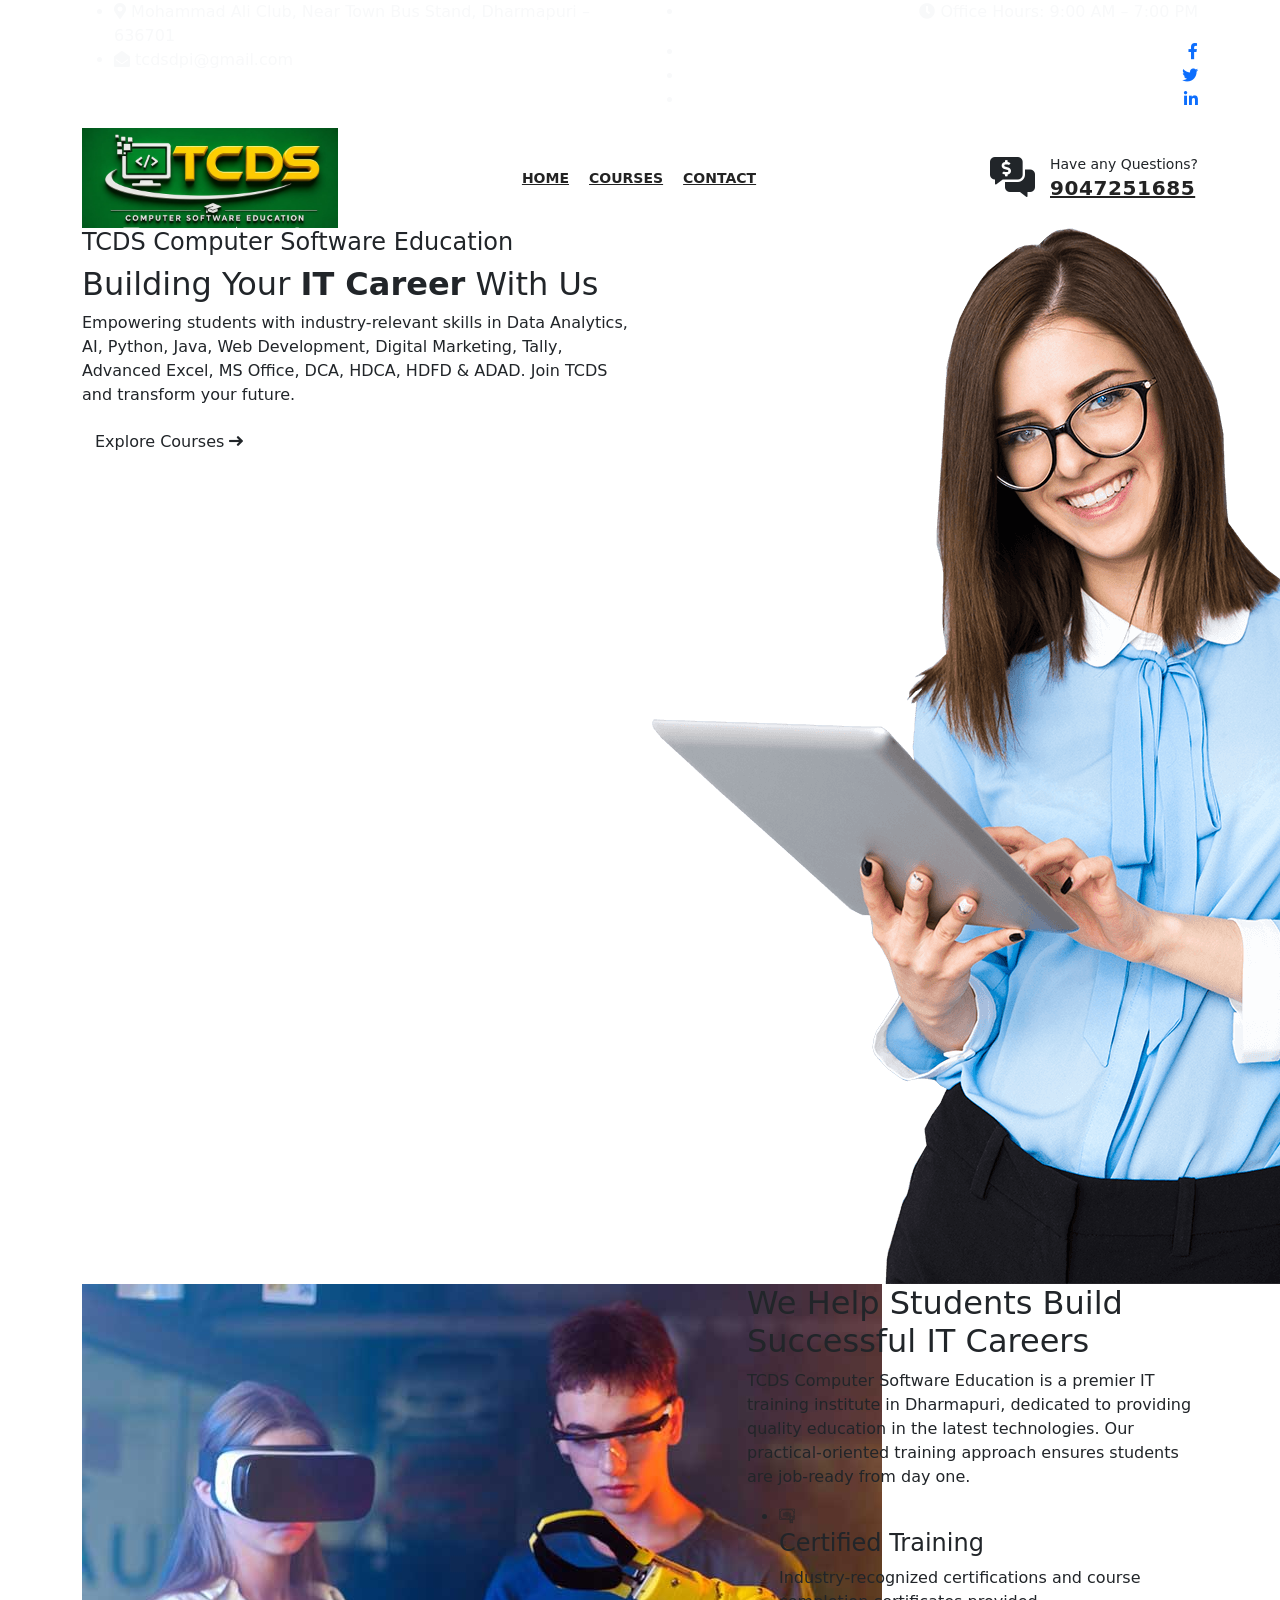
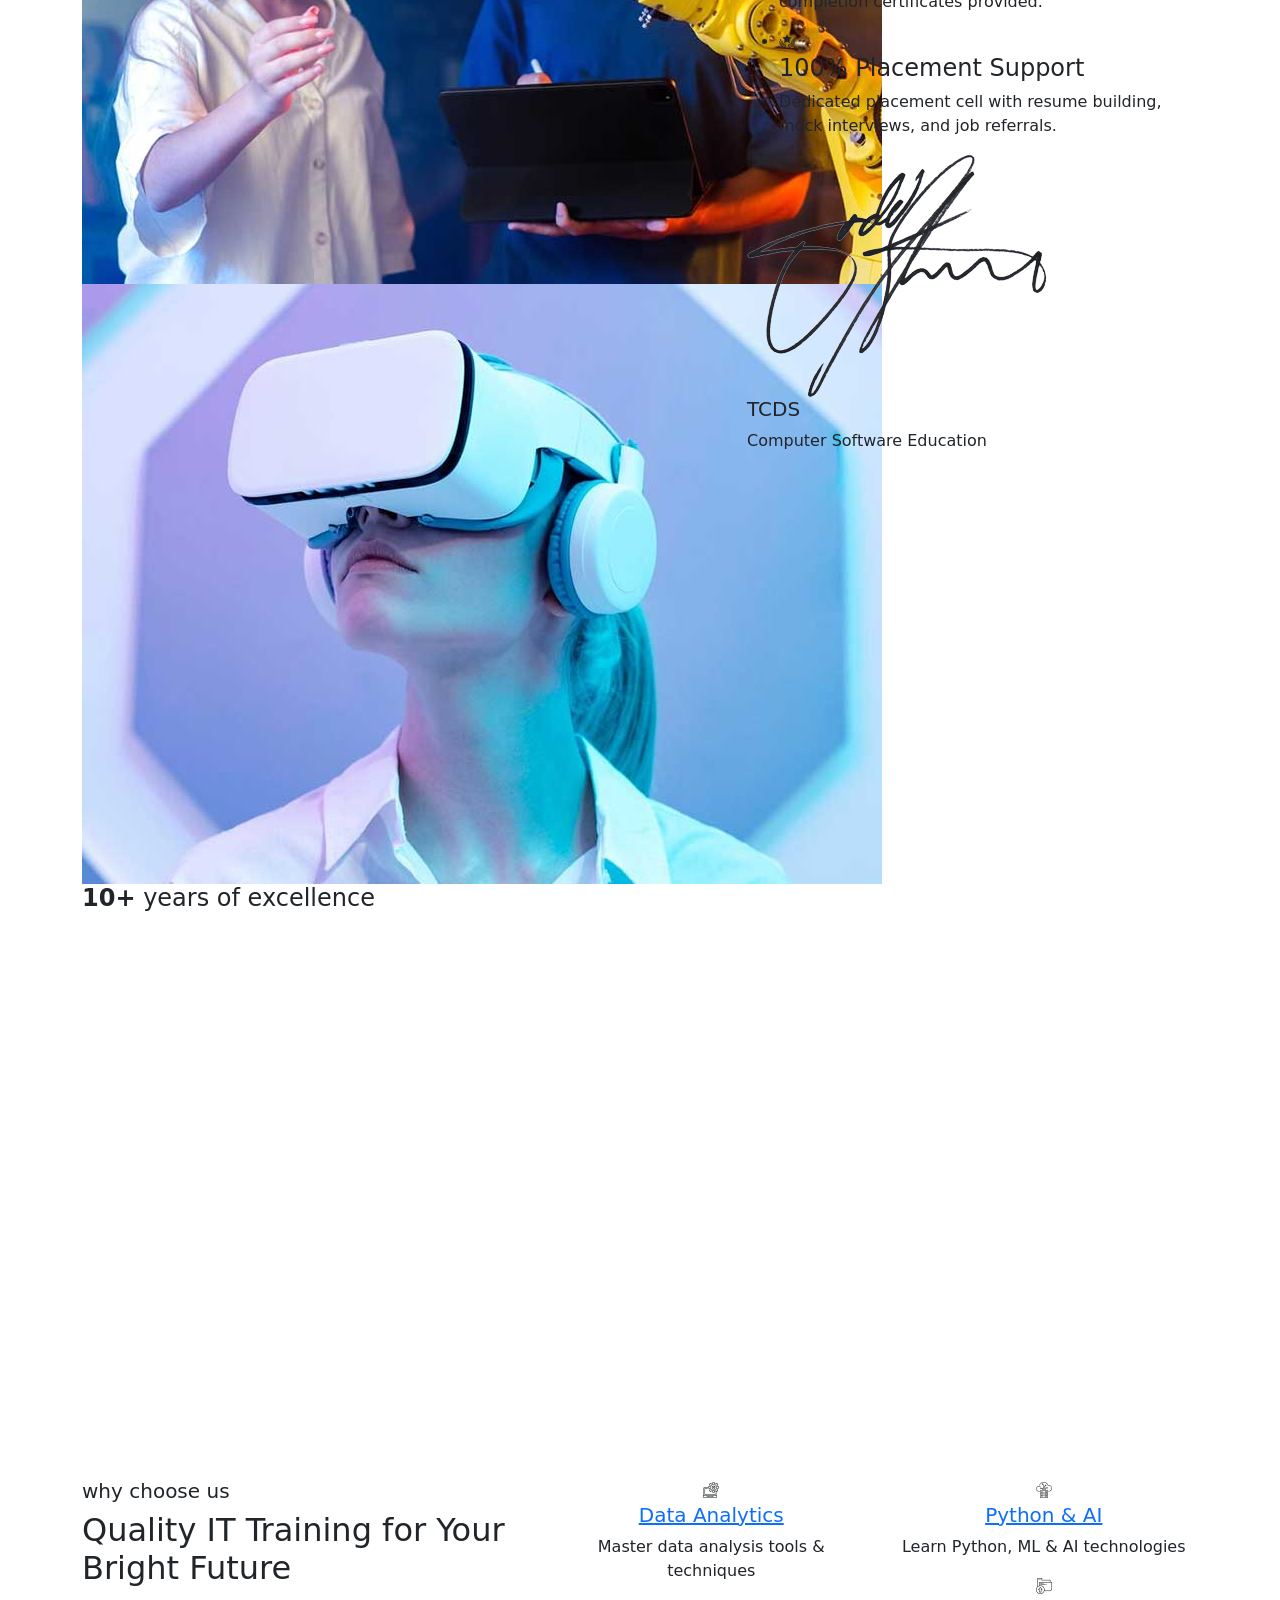
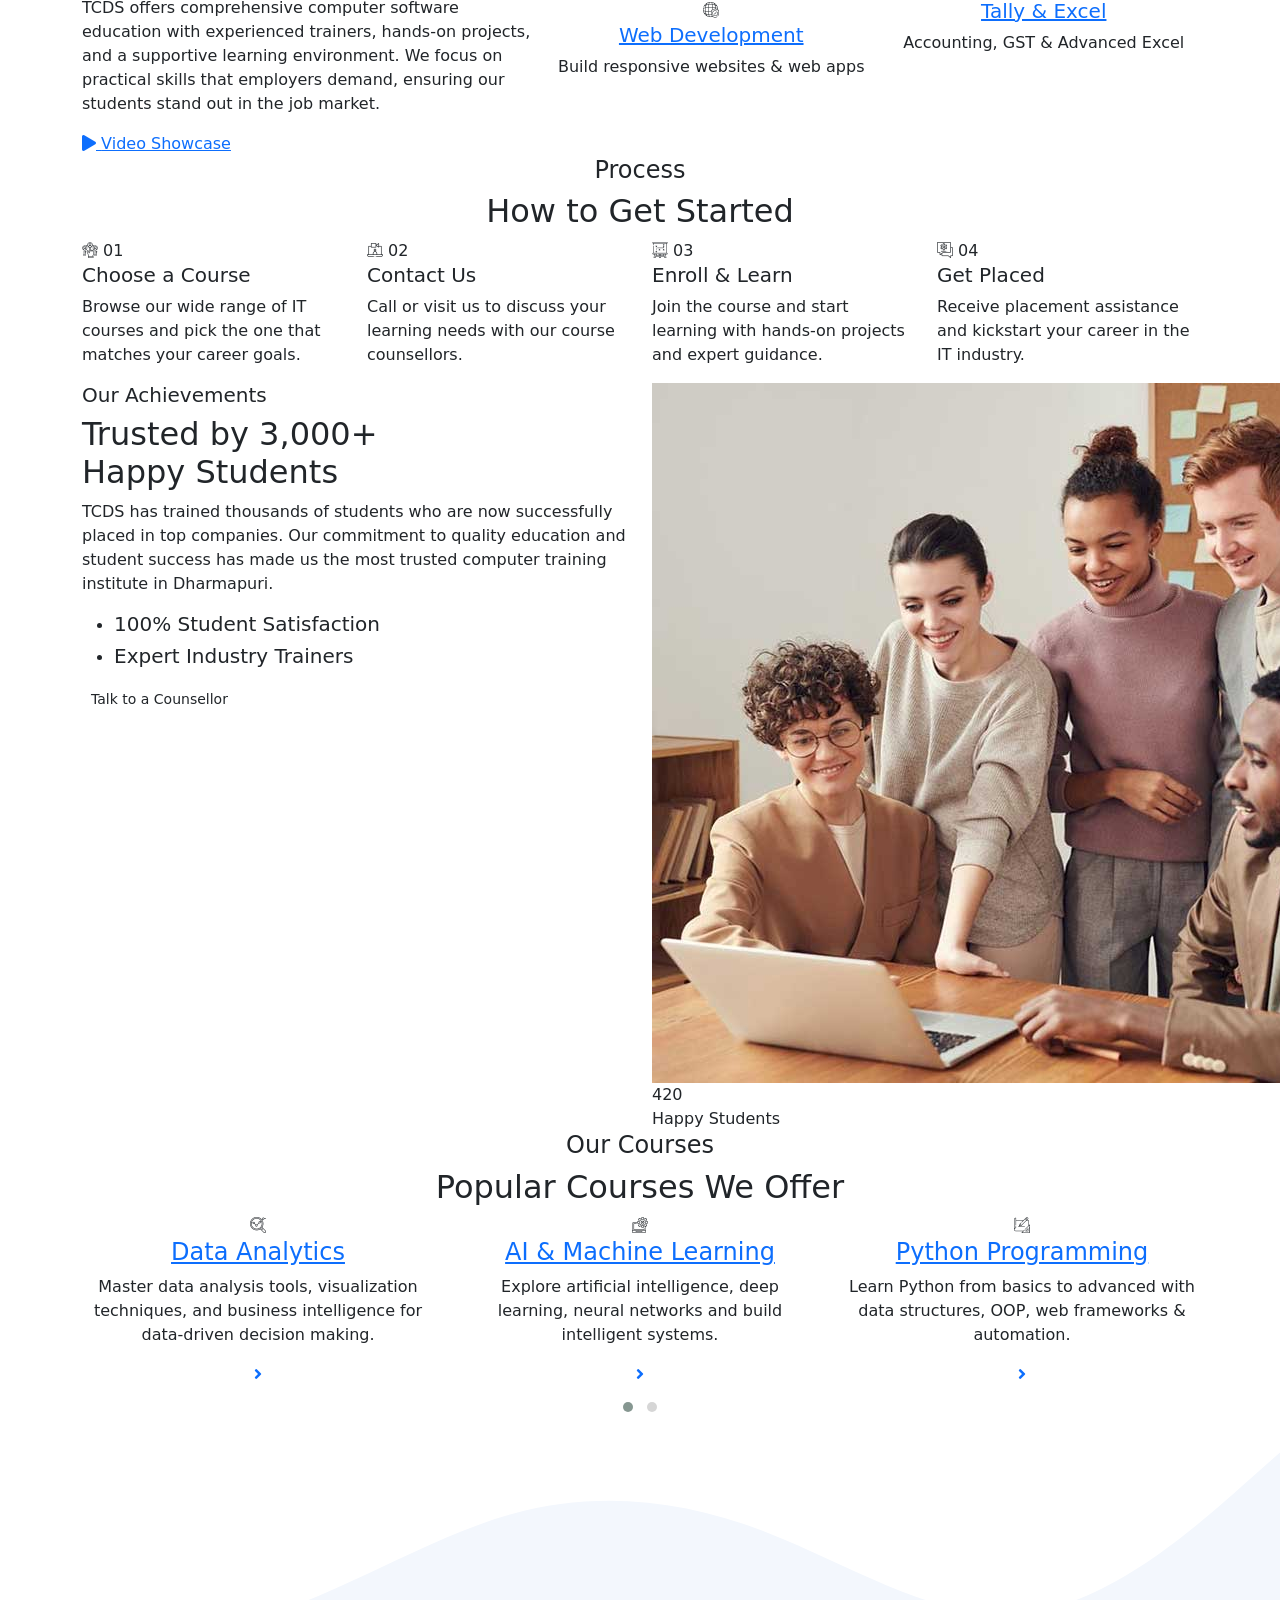
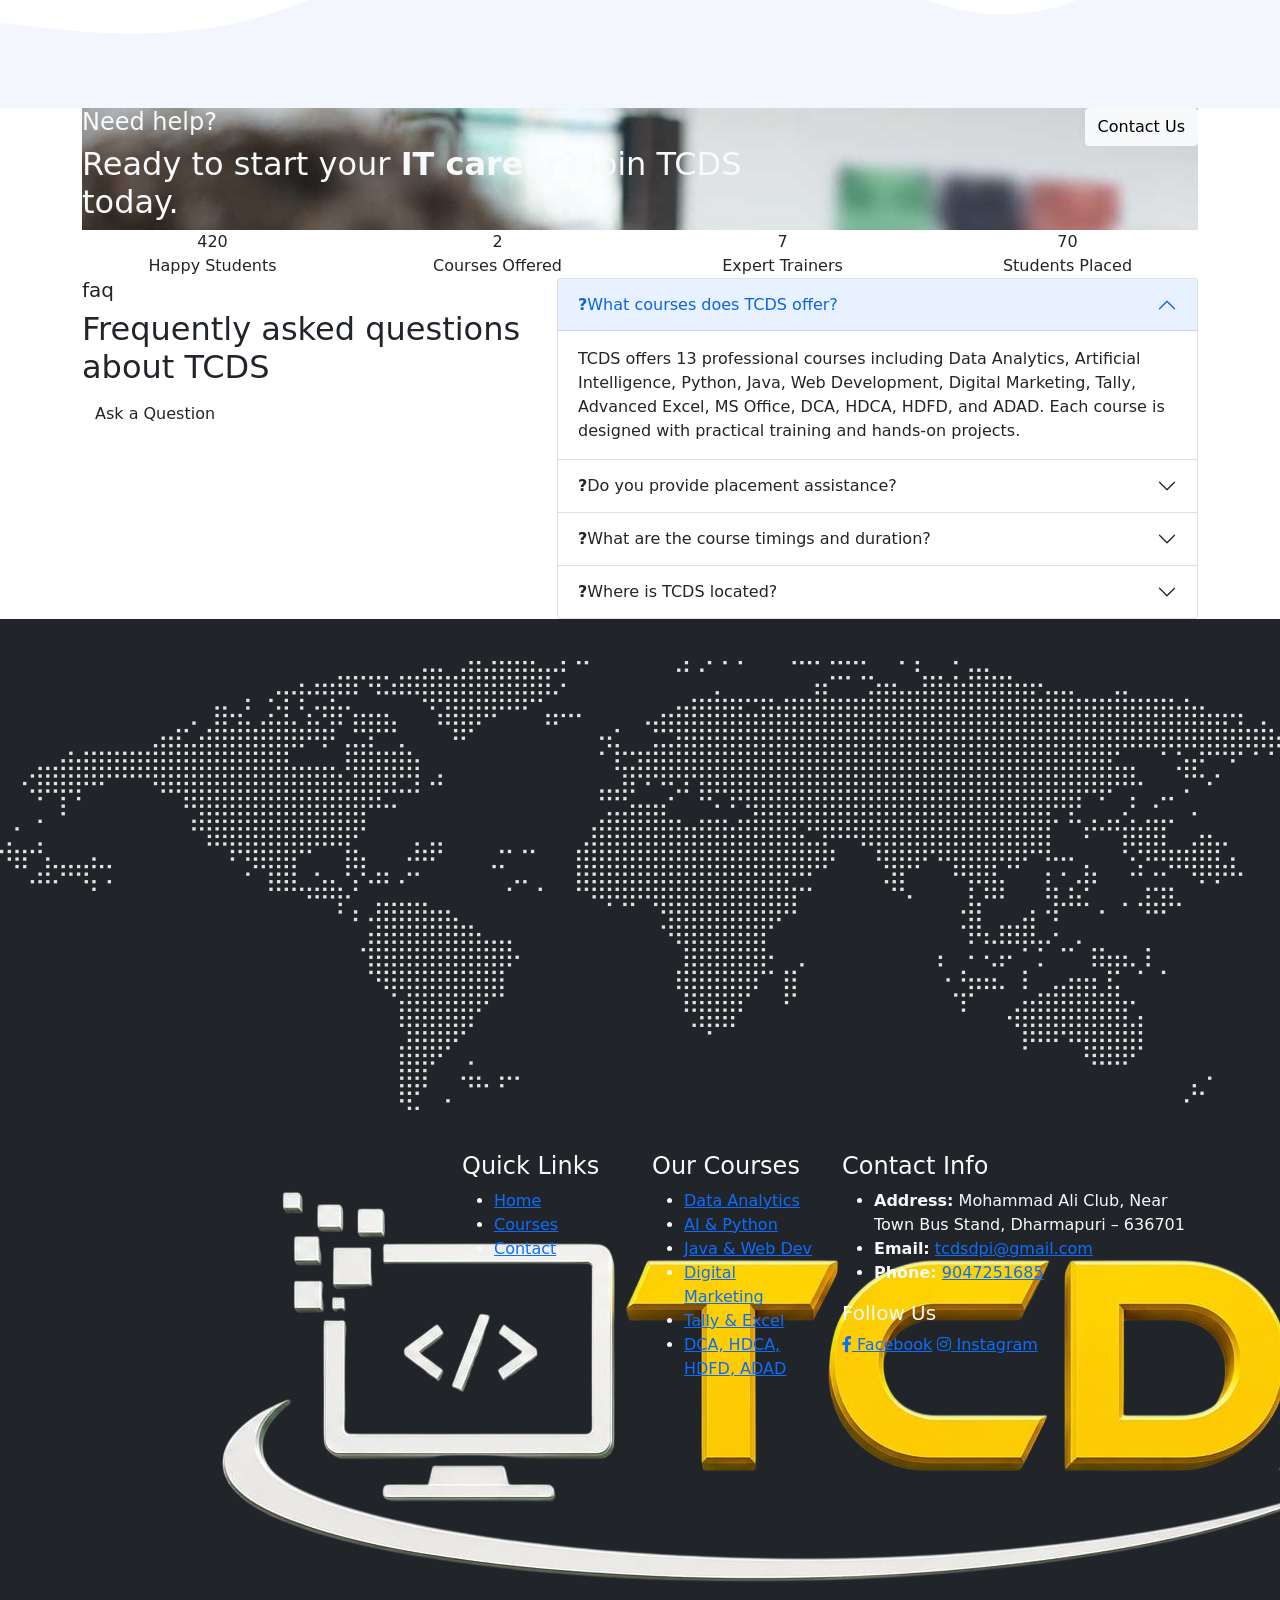
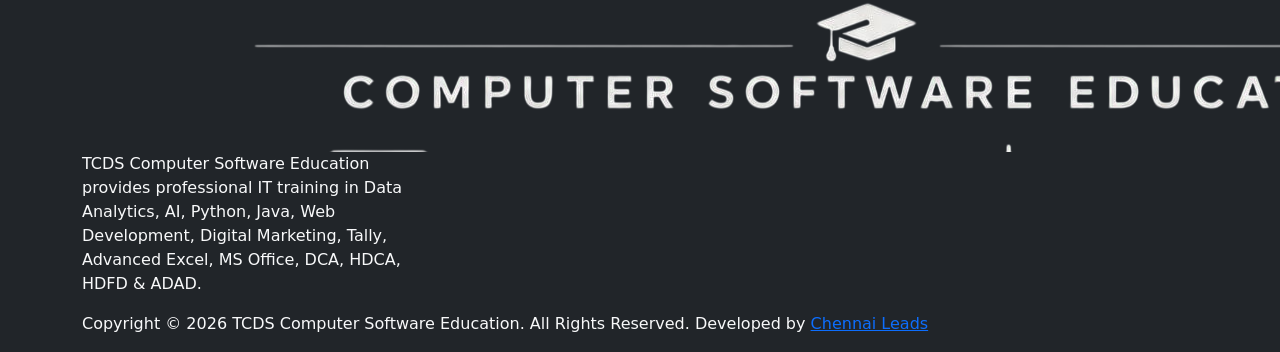
==== index.html @ e4c7e173 "first commit" ====
<!DOCTYPE html>
<html lang="en">


<!-- Mirrored from validthemes.net/site-template/techa/index.html by HTTrack Website Copier/3.x [XR&CO'2014], Mon, 08 Jun 2026 13:29:13 GMT -->
<head>
    <!-- ========== Meta Tags ========== -->
    <meta charset="utf-8">
    <meta http-equiv="X-UA-Compatible" content="IE=edge">
    <meta name="viewport" content="width=device-width, initial-scale=1">
    <meta name="description" content="TCDS - Computer Software Education & IT Training Institute in Dharmapuri offering Data Analytics, AI, Python, Java, Web Development, Digital Marketing, Tally, Advanced Excel, MS Office, DCA, HDCA, HDFD & ADAD courses.">

    <!-- ========== Page Title ========== -->
    <title>TCDS - Computer Software Education & IT Training Institute</title>

    <!-- ========== Favicon Icon ========== -->
    <link rel="shortcut icon" href="assets/img/favicon.png" type="image/x-icon">

    <!-- ========== Start Stylesheet ========== -->
    <link href="assets/css/bootstrap.min.css" rel="stylesheet" />
    <link href="assets/css/font-awesome.min.css" rel="stylesheet" />
    <link href="assets/css/themify-icons.css" rel="stylesheet" />
    <link href="assets/css/flaticon-set.css" rel="stylesheet" />
    <link href="assets/css/magnific-popup.css" rel="stylesheet" />
    <link href="assets/css/owl.carousel.min.css" rel="stylesheet" />
    <link href="assets/css/owl.theme.default.min.css" rel="stylesheet" />
    <link href="assets/css/animate.css" rel="stylesheet" />
    <link href="assets/css/validnavs.css" rel="stylesheet" />
    <link href="assets/css/helper.css" rel="stylesheet" />
    <link href="style.css" rel="stylesheet">
    <link href="assets/css/responsive.css" rel="stylesheet" />
    <!-- ========== End Stylesheet ========== -->

    <!--[if lte IE 9]>
        <p class="browserupgrade">You are using an <strong>outdated</strong> browser. Please <a href="https://browsehappy.com/">upgrade your browser</a> to improve your experience and security.</p>
    <![endif]-->

</head>

<body>

    <!-- Start Preloader 
    ============================================= -->
    
    <!-- End Preloader -->

    <!-- Start Header Top 
    ============================================= -->
    <div class="top-bar-area inc-pad bg-theme text-light">
        <div class="container">
            <div class="row align-center">
                <div class="col-lg-6 info">
                    <ul>
                        <li>
                            <i class="fas fa-map-marker-alt"></i> Mohammad Ali Club, Near Town Bus Stand, Dharmapuri – 636701
                        </li>
                        <li>
                            <i class="fas fa-envelope-open"></i> tcdsdpi@gmail.com
                        </li>
                    </ul>
                </div>
                <div class="col-lg-6 text-end item-flex">
                    <div class="info">
                        <ul>
                            <li>
                                <i class="fas fa-clock"></i> Office Hours: 9:00 AM – 7:00 PM
                            </li>
                        </ul>
                    </div>
                    <div class="social">
                        <ul>
                            <li><a href="#"><i class="fab fa-facebook-f"></i></a></li>
                            <li><a href="#"><i class="fab fa-twitter"></i></a></li>
                            <li><a href="#"><i class="fab fa-linkedin-in"></i></a></li>
                        </ul>
                    </div>
                </div>
            </div>
        </div>
    </div>
    <!-- End Header Top -->

    <!-- Header 
    ============================================= -->
    <header id="home">
        <!-- Start Navigation -->
        <nav class="navbar mobile-sidenav navbar-sticky navbar-default validnavs">

            <div class="container d-flex justify-content-between align-items-center">            
                
                <!-- Start Header Navigation -->
                <div class="navbar-header">
                    <button type="button" class="navbar-toggle" data-toggle="collapse" data-target="#navbar-menu">
                        <i class="fa fa-bars"></i>
                    </button>
                    <a class="navbar-brand" href="index.html">
                        <img src="assets/img/logo-1.jpeg" class="logo" alt="Logo">
                    </a>
                </div>
                <!-- End Header Navigation -->

                <!-- Collect the nav links, forms, and other content for toggling -->
                <div class="collapse navbar-collapse" id="navbar-menu">

                    <div class="collapse-header">
                        <img src="assets/img/logo-1.jpeg" alt="Logo">
                        <button type="button" class="navbar-toggle" data-toggle="collapse" data-target="#navbar-menu">
                            <i class="fa fa-times"></i>
                        </button>
                    </div>
                    
                    <ul class="nav navbar-nav navbar-center" data-in="fadeInDown" data-out="fadeOutUp">
                        <li><a href="index.html">Home</a></li>
                        <li><a href="courses.html">Courses</a></li>
                        <li><a href="contact.html">Contact</a></li>
                    </ul>
                </div><!-- /.navbar-collapse -->

                <div class="attr-right">
                    <!-- Start Atribute Navigation -->
                    <div class="attr-nav">
                        <ul>
                            <li class="contact">
                                <div class="call">
                                    <div class="icon">
                                        <i class="fas fa-comments-alt-dollar"></i>
                                    </div>
                                    <div class="info">
                                        <p>Have any Questions?</p>
                                        <h5><a href="tel:9047251685">9047251685</a></h5>
                                    </div>
                                </div>
                            </li>
                        </ul>
                    </div>
                    <!-- End Atribute Navigation -->
                </div>

            </div>   
            <!-- Overlay screen for menu -->
            <div class="overlay-screen"></div>
            <!-- End Overlay screen for menu -->
        </nav>
        <!-- End Navigation -->
    </header>
    <!-- End Header -->

   <!-- Start Banner 
    ============================================= -->
    <div class="banner-area auto-height text-color bg-gray inc-shape">
        <div class="item">
            <div class="container">
                <div class="row align-center">
                                    
                    <div class="col-lg-6">
                        <div class="content">
                            <h4 class="wow fadeInUp">TCDS Computer Software Education</h4>
                            <h2 class="wow fadeInDown">Building Your <strong>IT Career</strong> With Us</h2>
                            <p class="wow fadeInLeft">
                                Empowering students with industry-relevant skills in Data Analytics, AI, Python, Java, Web Development, Digital Marketing, Tally, Advanced Excel, MS Office, DCA, HDCA, HDFD & ADAD. Join TCDS and transform your future.
                            </p>
                            <a class="btn circle btn-theme effect btn-md wow fadeInUp" href="courses.html">Explore Courses <i class="fas fa-long-arrow-right"></i></a>
                        </div>
                    </div>
                    <div class="col-lg-6 thumb">
                        <img class="wow fadeInUp" src="assets/img/thumb/3.png" alt="Thumb">
                    </div>

                </div>
            </div>
        </div>
    </div>
    <!-- End Banner -->

    <!-- Star About Area
    ============================================= -->
    <div class="about-area inc-shape default-padding">
        <div class="container">
            <div class="row align-center">
                <div class="col-lg-6">
                    <div class="thumb">
                        <img src="assets/img/about/1.jpg" alt="Thumb">
                        <img src="assets/img/about/2.jpg" alt="Thumb">
                        <div class="overlay">
                            <div class="content">
                                <h4><strong>10+</strong> years of excellence</h4>
                            </div>
                        </div>
                    </div>
                </div>
                <div class="col-lg-5 offset-lg-1 info">
                    <h2 class="title">We Help Students Build Successful IT Careers</h2>
                    <p>
                        TCDS Computer Software Education is a premier IT training institute in Dharmapuri, dedicated to providing quality education in the latest technologies. Our practical-oriented training approach ensures students are job-ready from day one.
                    </p>
                    <ul>
                        <li>
                            <div class="icon">
                                <i class="flaticon-certification"></i>
                            </div>
                            <div class="info">
                                <h4>Certified Training</h4>
                                <p>
                                    Industry-recognized certifications and course completion certificates provided.
                                </p>
                            </div>
                        </li>
                        <li>
                            <div class="icon">
                                <i class="flaticon-award-star-with-olive-branches"></i>
                            </div>
                            <div class="info">
                                <h4>100% Placement Support</h4>
                                <p>
                                    Dedicated placement cell with resume building, mock interviews, and job referrals.
                                </p>
                            </div>
                        </li>
                    </ul>
                    <div class="author">
                        <div class="signature">
                            <img src="assets/img/signature.png" alt="signature">
                        </div>
                        <div class="intro">
                            <h5>TCDS</h5>
                            <span>Computer Software Education</span>
                        </div>
                    </div>
                </div>
            </div>
        </div>
    </div>
    <!-- End About Area -->

    <!-- Start Features 
    ============================================= -->
    <div class="features-area overflow-hidden bg-gray default-padding">
        <!-- Fixed Shpae  -->
        <div class="fixed-shape shape left bottom">
            <img src="assets/img/shape/3.png" alt="Shape">
        </div>
        <!-- End Fixed Shpae  -->
        <div class="container">
            <div class="row align-center">
                <div class="col-lg-5 why-us">
                    <h5>why choose us</h5>
                    <h2 class="title">Quality IT Training for Your Bright Future</h2>
                    <p>
                        TCDS offers comprehensive computer software education with experienced trainers, hands-on projects, and a supportive learning environment. We focus on practical skills that employers demand, ensuring our students stand out in the job market.
                    </p>
                    <a class="popup-youtube relative theme video-play-button" href="https://www.youtube.com/watch?v=owhuBrGIOsE">
                        <i class="fa fa-play"></i> <span>Video Showcase</span>
                    </a>
                </div>
                <div class="col-lg-7 features-box text-center">
                    <div class="row">

                        <!-- Item Grid -->
                        <div class="col-lg-6 col-md-6 item-grid">
                            <!-- Single Item -->
                            <div class="item">
                                <i class="flaticon-cogwheel"></i>
                                <h5><a href="courses.html">Data Analytics</a></h5>
                                <p>
                                     Master data analysis tools & techniques
                                </p>
                            </div>
                            <!-- End Single Item -->
                            <!-- Single Item -->
                            <div class="item">
                                <i class="flaticon-globe-grid"></i>
                                <h5><a href="courses.html">Web Development</a></h5>
                                <p>
                                     Build responsive websites & web apps
                                </p>
                            </div>
                            <!-- End Single Item -->
                        </div>
                        <!-- End Item Grid -->

                        <!-- Item Grid -->
                        <div class="col-lg-6 col-md-6 item-grid">
                            <!-- Single Item -->
                            <div class="item">
                                <i class="flaticon-cloud-storage"></i>
                                <h5><a href="courses.html">Python & AI</a></h5>
                                <p>
                                     Learn Python, ML & AI technologies
                                </p>
                            </div>
                            <!-- End Single Item -->
                            <!-- Single Item -->
                            <div class="item">
                                <i class="flaticon-backup"></i>
                                <h5><a href="courses.html">Tally & Excel</a></h5>
                                <p>
                                     Accounting, GST & Advanced Excel
                                </p>
                            </div>
                            <!-- End Single Item -->
                        </div>
                        <!-- End Item Grid -->

                    </div>
                </div>
                
            </div>
        </div>
    </div>
    <!-- End Features Area -->

    <!-- Start Work Process 
    ============================================= -->
    <div class="work-process-area overflow-hidden default-padding bottom-less">
        <div class="container">
            <div class="row">
                <div class="col-lg-8 offset-lg-2">
                    <div class="site-heading text-center">
                        <h4>Process</h4>
                        <h2 class="title">How to Get Started</h2>
                    </div>
                </div>
            </div>
        </div>
        <div class="container">
            <div class="work-pro-items">
                <div class="row">
                    <!-- Single Item -->
                    <div class="single-item col-lg-3 col-md-6">
                        <div class="item">
                            <div class="item-inner">
                                <div class="icon">
                                    <i class="flaticon-select"></i>
                                    <span>01</span>
                                </div>
                                <h5>Choose a Course</h5>
                                <p>
                                    Browse our wide range of IT courses and pick the one that matches your career goals.
                                </p>
                            </div>
                        </div>
                    </div>
                    <!-- End Single Item -->
                    <!-- Single Item -->
                    <div class="single-item col-lg-3 col-md-6">
                        <div class="item">
                            <div class="item-inner">
                                <div class="icon">
                                    <i class="flaticon-video-call"></i>
                                    <span>02</span>
                                </div>
                                <h5>Contact Us</h5>
                                <p>
                                    Call or visit us to discuss your learning needs with our course counsellors.
                                </p>
                            </div>
                        </div>
                    </div>
                    <!-- End Single Item -->
                    <!-- Single Item -->
                    <div class="single-item col-lg-3 col-md-6">
                        <div class="item">
                            <div class="item-inner">
                                <div class="icon">
                                    <i class="flaticon-strategy"></i>
                                    <span>03</span>
                                </div>
                                <h5>Enroll & Learn</h5>
                                <p>
                                    Join the course and start learning with hands-on projects and expert guidance.
                                </p>
                            </div>
                        </div>
                    </div>
                    <!-- End Single Item -->
                    <!-- Single Item -->
                    <div class="single-item col-lg-3 col-md-6">
                        <div class="item">
                            <div class="item-inner">
                                <div class="icon">
                                    <i class="flaticon-help"></i>
                                    <span>04</span>
                                </div>
                                <h5>Get Placed</h5>
                                <p>
                                    Receive placement assistance and kickstart your career in the IT industry.
                                </p>
                            </div>
                        </div>
                    </div>
                    <!-- End Single Item -->
                </div>
            </div>
        </div>
    </div>
    <!-- End Work Process Area -->

    <!-- Start Works About 
    ============================================= -->
    <div class="works-about-area overflow-hidden">
        <div class="container">
            <div class="works-about-items default-padding">
                <div class="row align-center">
                    <div class="col-lg-6 info">
                        <h5>Our Achievements</h5>
                        <h2 class="title">Trusted by 3,000+ <br> Happy Students</h2>
                        <p>
                            TCDS has trained thousands of students who are now successfully placed in top companies. Our commitment to quality education and student success has made us the most trusted computer training institute in Dharmapuri.
                        </p>
                        <ul>
                            <li>
                                <h5>100% Student Satisfaction</h5>
                            </li>
                            <li>
                                <h5>Expert Industry Trainers</h5>
                            </li>
                        </ul>
                        <a class="btn btn-theme effect btn-sm" href="contact.html">Talk to a Counsellor</a>
                    </div>
                    <div class="col-lg-6">
                        <div class="thumb">
                            <img src="assets/img/about/3.jpg" alt="Thumb">
                            <div class="fun-fact">
                                <div class="timer" data-to="3000" data-speed="5000"></div>
                                <span class="medium">Happy Students</span>
                            </div>
                        </div>
                    </div>
                </div>
            </div>
        </div>
    </div>
    <!-- End Works About Area -->

    <!-- Start Services 
    ============================================= -->
    <div class="services-area carousel-shadow default-padding-top bg-cover">
        <div class="container">
            <div class="row">
                <div class="col-lg-8 offset-lg-2">
                    <div class="site-heading text-center">
                        <h4>Our Courses</h4>
                        <h2 class="title">Popular Courses We Offer</h2>
                    </div>
                </div>
            </div>
        </div>
        <div class="container">
            <div class="services-items services-carousel owl-carousel owl-theme text-center">
                <!-- Single Item -->
                <div class="item">
                    <div class="icon">
                        <i class="flaticon-analysis-1"></i>
                    </div>
                    <div class="info">
                        <h4><a href="courses.html">Data Analytics</a></h4>
                        <p>
                            Master data analysis tools, visualization techniques, and business intelligence for data-driven decision making.
                        </p>
                        <a href="courses.html"><i class="fas fa-angle-right"></i></a>
                    </div>
                </div>
                <!-- End Single Item -->
                <!-- Single Item -->
                <div class="item">
                    <div class="icon">
                        <i class="flaticon-cogwheel"></i>
                    </div>
                    <div class="info">
                        <h4><a href="courses.html">AI & Machine Learning</a></h4>
                        <p>
                            Explore artificial intelligence, deep learning, neural networks and build intelligent systems.
                        </p>
                        <a href="courses.html"><i class="fas fa-angle-right"></i></a>
                    </div>
                </div>
                <!-- End Single Item -->
                <!-- Single Item -->
                <div class="item">
                    <div class="icon">
                        <i class="flaticon-sketch"></i>
                    </div>
                    <div class="info">
                        <h4><a href="courses.html">Python Programming</a></h4>
                        <p>
                            Learn Python from basics to advanced with data structures, OOP, web frameworks & automation.
                        </p>
                        <a href="courses.html"><i class="fas fa-angle-right"></i></a>
                    </div>
                </div>
                <!-- End Single Item -->
                <!-- Single Item -->
                <div class="item">
                    <div class="icon">
                        <i class="flaticon-interview"></i>
                    </div>
                    <div class="info">
                        <h4><a href="courses.html">Java Development</a></h4>
                        <p>
                            Comprehensive Java training covering Core Java, Spring Boot, Hibernate & enterprise apps.
                        </p>
                        <a href="courses.html"><i class="fas fa-angle-right"></i></a>
                    </div>
                </div>
                <!-- End Single Item -->
                <!-- Single Item -->
                <div class="item">
                    <div class="icon">
                        <i class="flaticon-reduction"></i>
                    </div>
                    <div class="info">
                        <h4><a href="courses.html">Web Development</a></h4>
                        <p>
                            Build responsive websites using HTML, CSS, JavaScript, React, Node.js & full-stack tech.
                        </p>
                        <a href="courses.html"><i class="fas fa-angle-right"></i></a>
                    </div>
                </div>
                <!-- End Single Item -->
            </div>
        </div>
        <!-- Fixed Shpae Bottom -->
        <div class="fixed-shape-bottom">
            <img src="assets/img/shape/1.svg" alt="Shape">
        </div>
        <!-- Fixed Shpae Bottom -->
    </div>
    <!-- End Services Area -->

    <!-- Start Quick Contact Area
    ============================================= -->
    <div class="quick-contact-area half-bg default-padding-top">
        <div class="container">
            <div class="quick-contact-items bg-cover text-light" style="background-image: url(assets/img/banner/7.jpg);">
                <div class="row align-center">
                    <div class="col-lg-8">
                        <h4 class="sub-title">Need help?</h4>
                        <h2 class="title">Ready to start your <strong>IT career</strong>? Join TCDS today.</h2>
                    </div>
                    <div class="col-lg-4 text-end">
                        <a class="btn btn-light effect btn-md" href="contact.html">Contact Us</a>
                    </div>
                </div>
            </div>
        </div>
    </div>
    <!-- End Quick Contact Area -->

    <!-- Start Fun Factor Area
    ============================================= -->
    <div class="fun-factor-area overflow-hidden">
        <div class="container">
            <div class="fun-fact-items default-padding text-center">
                <div class="row">
                    <div class="col-lg-3 col-md-6 item">
                        <div class="fun-fact">
                            <div class="timer" data-to="3000" data-speed="5000">3000</div>
                            <span class="medium">Happy Students</span>
                        </div>
                    </div>
                    <div class="col-lg-3 col-md-6 item">
                        <div class="fun-fact">
                            <div class="timer" data-to="13" data-speed="5000">13</div>
                            <span class="medium">Courses Offered</span>
                        </div>
                    </div>
                    <div class="col-lg-3 col-md-6 item">
                        <div class="fun-fact">
                            <div class="timer" data-to="50" data-speed="5000">50</div>
                            <span class="medium">Expert Trainers</span>
                        </div>
                    </div>
                    <div class="col-lg-3 col-md-6 item">
                        <div class="fun-fact">
                            <div class="timer" data-to="500" data-speed="5000">500</div>
                            <span class="medium">Students Placed</span>
                        </div>
                    </div>
                </div>
            </div>
        </div>
    </div>
    <!-- End Fun Factor Area -->

    <!-- Start Faq 
    ============================================= -->
    <div class="faq-area default-padding bg-gray">
        <div class="container">
            <div class="faq-items">
                <div class="row">

                    <div class="col-lg-5 info">
                        <h5>faq</h5>
                        <h2 class="title">Frequently asked questions about TCDS</h2>
                        <a class="btn btn-theme effect btn-md" href="contact.html">Ask a Question</a>
                    </div>

                    <div class="col-lg-7">
                        <div class="faq-content">
                            <div class="accordion" id="accordionExample">
                                <div class="accordion-item">
                                    <h2 class="accordion-header" id="headingOne">
                                        <button class="accordion-button" type="button" data-bs-toggle="collapse" data-bs-target="#collapseOne" aria-expanded="true" aria-controls="collapseOne">
                                            <strong>?</strong> What courses does TCDS offer?
                                        </button>
                                    </h2>
                                    <div id="collapseOne" class="accordion-collapse collapse show" aria-labelledby="headingOne" data-bs-parent="#accordionExample">
                                        <div class="accordion-body">
                                            TCDS offers 13 professional courses including Data Analytics, Artificial Intelligence, Python, Java, Web Development, Digital Marketing, Tally, Advanced Excel, MS Office, DCA, HDCA, HDFD, and ADAD. Each course is designed with practical training and hands-on projects.
                                        </div>
                                    </div>
                                </div>
                                
                                <div class="accordion-item">
                                    <h2 class="accordion-header" id="headingTwo">
                                        <button class="accordion-button collapsed" type="button" data-bs-toggle="collapse" data-bs-target="#collapseTwo" aria-expanded="false" aria-controls="collapseTwo">
                                            <strong>?</strong> Do you provide placement assistance?
                                        </button>
                                    </h2>
                                    <div id="collapseTwo" class="accordion-collapse collapse" aria-labelledby="headingTwo" data-bs-parent="#accordionExample">
                                        <div class="accordion-body">
                                            Yes! TCDS provides 100% placement assistance including resume building, mock interviews, soft skills training, and job referrals to help our students secure positions in top companies.
                                        </div>
                                    </div>
                                </div>

                                <div class="accordion-item">
                                    <h2 class="accordion-header" id="headingThree">
                                        <button class="accordion-button collapsed" type="button" data-bs-toggle="collapse" data-bs-target="#collapseThree" aria-expanded="false" aria-controls="collapseThree">
                                            <strong>?</strong> What are the course timings and duration?
                                        </button>
                                    </h2>
                                    <div id="collapseThree" class="accordion-collapse collapse" aria-labelledby="headingThree" data-bs-parent="#accordionExample">
                                        <div class="accordion-body">
                                            We offer flexible batch timings including morning, afternoon, and weekend batches. Course duration varies from 1 month to 6 months depending on the course. Contact us at 9047251685 for detailed schedules.
                                        </div>
                                    </div>
                                </div>

                                <div class="accordion-item">
                                    <h2 class="accordion-header" id="headingFour">
                                        <button class="accordion-button collapsed" type="button" data-bs-toggle="collapse" data-bs-target="#collapseFour" aria-expanded="false" aria-controls="collapseFour">
                                            <strong>?</strong> Where is TCDS located?
                                        </button>
                                    </h2>
                                    <div id="collapseFour" class="accordion-collapse collapse" aria-labelledby="headingFour" data-bs-parent="#accordionExample">
                                        <div class="accordion-body">
                                            TCDS is located at Mohammad Ali Club, Near Town Bus Stand, Dharmapuri – 636701. We are easily accessible from all parts of the city. Visit us or call 9047251685 for directions.
                                        </div>
                                    </div>
                                </div>
                            </div>
                        </div>
                    </div>
                </div>
            </div>
        </div>
    </div>
    <!-- End Faq Area -->

    <!-- Start Footer 
    ============================================= -->
    <footer class="bg-dark text-light">
        <!-- Fixed Shape -->
        <div class="fixed-shape">
            <img src="assets/img/map.svg" alt="Shape">
        </div>
        <!-- Fixed Shape -->
        <div class="container">
            <div class="f-items default-padding">
                <div class="row">
                    <div class="col-lg-4 col-md-6 item">
                        <div class="f-item about">
                            <img src="assets/img/logo-1.png" alt="Logo">
                            <p>
                                TCDS Computer Software Education provides professional IT training in Data Analytics, AI, Python, Java, Web Development, Digital Marketing, Tally, Advanced Excel, MS Office, DCA, HDCA, HDFD & ADAD.
                            </p>
                        </div>
                    </div>
                    <div class="col-lg-2 col-md-6 item">
                        <div class="f-item link">
                            <h4 class="widget-title">Quick Links</h4>
                            <ul>
                                <li><a href="index.html">Home</a></li>
                                <li><a href="courses.html">Courses</a></li>
                                <li><a href="contact.html">Contact</a></li>
                            </ul>
                        </div>
                    </div>
                    <div class="col-lg-2 col-md-6 item">
                        <div class="f-item link">
                            <h4 class="widget-title">Our Courses</h4>
                            <ul>
                                <li><a href="courses.html">Data Analytics</a></li>
                                <li><a href="courses.html">AI & Python</a></li>
                                <li><a href="courses.html">Java & Web Dev</a></li>
                                <li><a href="courses.html">Digital Marketing</a></li>
                                <li><a href="courses.html">Tally & Excel</a></li>
                                <li><a href="courses.html">DCA, HDCA, HDFD, ADAD</a></li>
                            </ul>
                        </div>
                    </div>

                    <div class="col-lg-4 col-md-6 item">
                        <div class="f-item">
                            <h4 class="widget-title">Contact Info</h4>
                            <div class="address">
                                <ul>
                                    <li>
                                        <strong>Address:</strong>
                                        Mohammad Ali Club, Near Town Bus Stand, Dharmapuri – 636701
                                    </li>
                                    <li>
                                        <strong>Email:</strong>
                                        <a href="mailto:tcdsdpi@gmail.com">tcdsdpi@gmail.com</a>
                                    </li>
                                    <li>
                                        <strong>Phone:</strong>
                                        <a href="tel:9047251685">9047251685</a>
                                    </li>
                                </ul>
                            </div>
                            <div class="download">
                                <h5>Follow Us</h5>
                                <a href="#"><i class="fab fa-facebook-f"></i> Facebook</a>
                                <a href="#"><i class="fab fa-instagram"></i> Instagram</a>
                            </div>
                        </div>
                    </div>

                </div>
            </div>
        </div>
        <!-- Start Footer Bottom -->
        <div class="footer-bottom">
            <div class="container">
                <div class="row">
                    <div class="col-md-12">
                        <p>Copyright &copy; 2026 TCDS Computer Software Education. All Rights Reserved. Developed by <a href="https://chennaileads.com" target="_blank">Chennai Leads</a></p>
                    </div>
                    
                </div>
            </div>
        </div>
        <!-- End Footer Bottom -->
    </footer>
    <!-- End Footer -->

    <!-- jQuery Frameworks
    ============================================= -->
    <script src="assets/js/jquery-3.6.0.min.js"></script>
    <script src="assets/js/bootstrap.bundle.min.js"></script>
    <script src="assets/js/jquery.appear.js"></script>
    <script src="assets/js/jquery.easing.min.js"></script>
    <script src="assets/js/jquery.magnific-popup.min.js"></script>
    <script src="assets/js/owl.carousel.min.js"></script>
    <script src="assets/js/wow.min.js"></script>
    <script src="assets/js/progress-bar.min.js"></script>
    <script src="assets/js/isotope.pkgd.min.js"></script>
    <script src="assets/js/imagesloaded.pkgd.min.js"></script>
    <script src="assets/js/count-to.js"></script>
    <script src="assets/js/YTPlayer.min.js"></script>
    <script src="assets/js/jquery.nice-select.min.js"></script>
    <script src="assets/js/validnavs.js"></script>
    <script src="assets/js/main.js"></script>

</body>

<!-- Mirrored from validthemes.net/site-template/techa/index.html by HTTrack Website Copier/3.x [XR&CO'2014], Mon, 08 Jun 2026 13:30:09 GMT -->
</html>
---- assets/css/themify-icons.css ----
@font-face {
	font-family: 'themify';
	src:url('../fonts/themify9f24.html?-fvbane');
	src:url('../fonts/themifyd41d.html?#iefix-fvbane') format('embedded-opentype'),
		url('../fonts/themify9f24-2.html?-fvbane') format('woff'),
		url('../fonts/themify9f24-3.html?-fvbane') format('truetype'),
		url('../fonts/themify9f24-4.html?-fvbane#themify') format('svg');
	font-weight: normal;
	font-style: normal;
}

[class^="ti-"], [class*=" ti-"] {
	font-family: 'themify';
	speak: none;
	font-style: normal;
	font-weight: normal;
	font-variant: normal;
	text-transform: none;
	line-height: 1;

	/* Better Font Rendering =========== */
	-webkit-font-smoothing: antialiased;
	-moz-osx-font-smoothing: grayscale;
}

.ti-wand:before {
	content: "\e600";
}
.ti-volume:before {
	content: "\e601";
}
.ti-user:before {
	content: "\e602";
}
.ti-unlock:before {
	content: "\e603";
}
.ti-unlink:before {
	content: "\e604";
}
.ti-trash:before {
	content: "\e605";
}
.ti-thought:before {
	content: "\e606";
}
.ti-target:before {
	content: "\e607";
}
.ti-tag:before {
	content: "\e608";
}
.ti-tablet:before {
	content: "\e609";
}
.ti-star:before {
	content: "\e60a";
}
.ti-spray:before {
	content: "\e60b";
}
.ti-signal:before {
	content: "\e60c";
}
.ti-shopping-cart:before {
	content: "\e60d";
}
.ti-shopping-cart-full:before {
	content: "\e60e";
}
.ti-settings:before {
	content: "\e60f";
}
.ti-search:before {
	content: "\e610";
}
.ti-zoom-in:before {
	content: "\e611";
}
.ti-zoom-out:before {
	content: "\e612";
}
.ti-cut:before {
	content: "\e613";
}
.ti-ruler:before {
	content: "\e614";
}
.ti-ruler-pencil:before {
	content: "\e615";
}
.ti-ruler-alt:before {
	content: "\e616";
}
.ti-bookmark:before {
	content: "\e617";
}
.ti-bookmark-alt:before {
	content: "\e618";
}
.ti-reload:before {
	content: "\e619";
}
.ti-plus:before {
	content: "\e61a";
}
.ti-pin:before {
	content: "\e61b";
}
.ti-pencil:before {
	content: "\e61c";
}
.ti-pencil-alt:before {
	content: "\e61d";
}
.ti-paint-roller:before {
	content: "\e61e";
}
.ti-paint-bucket:before {
	content: "\e61f";
}
.ti-na:before {
	content: "\e620";
}
.ti-mobile:before {
	content: "\e621";
}
.ti-minus:before {
	content: "\e622";
}
.ti-medall:before {
	content: "\e623";
}
.ti-medall-alt:before {
	content: "\e624";
}
.ti-marker:before {
	content: "\e625";
}
.ti-marker-alt:before {
	content: "\e626";
}
.ti-arrow-up:before {
	content: "\e627";
}
.ti-arrow-right:before {
	content: "\e628";
}
.ti-arrow-left:before {
	content: "\e629";
}
.ti-arrow-down:before {
	content: "\e62a";
}
.ti-lock:before {
	content: "\e62b";
}
.ti-location-arrow:before {
	content: "\e62c";
}
.ti-link:before {
	content: "\e62d";
}
.ti-layout:before {
	content: "\e62e";
}
.ti-layers:before {
	content: "\e62f";
}
.ti-layers-alt:before {
	content: "\e630";
}
.ti-key:before {
	content: "\e631";
}
.ti-import:before {
	content: "\e632";
}
.ti-image:before {
	content: "\e633";
}
.ti-heart:before {
	content: "\e634";
}
.ti-heart-broken:before {
	content: "\e635";
}
.ti-hand-stop:before {
	content: "\e636";
}
.ti-hand-open:before {
	content: "\e637";
}
.ti-hand-drag:before {
	content: "\e638";
}
.ti-folder:before {
	content: "\e639";
}
.ti-flag:before {
	content: "\e63a";
}
.ti-flag-alt:before {
	content: "\e63b";
}
.ti-flag-alt-2:before {
	content: "\e63c";
}
.ti-eye:before {
	content: "\e63d";
}
.ti-export:before {
	content: "\e63e";
}
.ti-exchange-vertical:before {
	content: "\e63f";
}
.ti-desktop:before {
	content: "\e640";
}
.ti-cup:before {
	content: "\e641";
}
.ti-crown:before {
	content: "\e642";
}
.ti-comments:before {
	content: "\e643";
}
.ti-comment:before {
	content: "\e644";
}
.ti-comment-alt:before {
	content: "\e645";
}
.ti-close:before {
	content: "\e646";
}
.ti-clip:before {
	content: "\e647";
}
.ti-angle-up:before {
	content: "\e648";
}
.ti-angle-right:before {
	content: "\e649";
}
.ti-angle-left:before {
	content: "\e64a";
}
.ti-angle-down:before {
	content: "\e64b";
}
.ti-check:before {
	content: "\e64c";
}
.ti-check-box:before {
	content: "\e64d";
}
.ti-camera:before {
	content: "\e64e";
}
.ti-announcement:before {
	content: "\e64f";
}
.ti-brush:before {
	content: "\e650";
}
.ti-briefcase:before {
	content: "\e651";
}
.ti-bolt:before {
	content: "\e652";
}
.ti-bolt-alt:before {
	content: "\e653";
}
.ti-blackboard:before {
	content: "\e654";
}
.ti-bag:before {
	content: "\e655";
}
.ti-move:before {
	content: "\e656";
}
.ti-arrows-vertical:before {
	content: "\e657";
}
.ti-arrows-horizontal:before {
	content: "\e658";
}
.ti-fullscreen:before {
	content: "\e659";
}
.ti-arrow-top-right:before {
	content: "\e65a";
}
.ti-arrow-top-left:before {
	content: "\e65b";
}
.ti-arrow-circle-up:before {
	content: "\e65c";
}
.ti-arrow-circle-right:before {
	content: "\e65d";
}
.ti-arrow-circle-left:before {
	content: "\e65e";
}
.ti-arrow-circle-down:before {
	content: "\e65f";
}
.ti-angle-double-up:before {
	content: "\e660";
}
.ti-angle-double-right:before {
	content: "\e661";
}
.ti-angle-double-left:before {
	content: "\e662";
}
.ti-angle-double-down:before {
	content: "\e663";
}
.ti-zip:before {
	content: "\e664";
}
.ti-world:before {
	content: "\e665";
}
.ti-wheelchair:before {
	content: "\e666";
}
.ti-view-list:before {
	content: "\e667";
}
.ti-view-list-alt:before {
	content: "\e668";
}
.ti-view-grid:before {
	content: "\e669";
}
.ti-uppercase:before {
	content: "\e66a";
}
.ti-upload:before {
	content: "\e66b";
}
.ti-underline:before {
	content: "\e66c";
}
.ti-truck:before {
	content: "\e66d";
}
.ti-timer:before {
	content: "\e66e";
}
.ti-ticket:before {
	content: "\e66f";
}
.ti-thumb-up:before {
	content: "\e670";
}
.ti-thumb-down:before {
	content: "\e671";
}
.ti-text:before {
	content: "\e672";
}
.ti-stats-up:before {
	content: "\e673";
}
.ti-stats-down:before {
	content: "\e674";
}
.ti-split-v:before {
	content: "\e675";
}
.ti-split-h:before {
	content: "\e676";
}
.ti-smallcap:before {
	content: "\e677";
}
.ti-shine:before {
	content: "\e678";
}
.ti-shift-right:before {
	content: "\e679";
}
.ti-shift-left:before {
	content: "\e67a";
}
.ti-shield:before {
	content: "\e67b";
}
.ti-notepad:before {
	content: "\e67c";
}
.ti-server:before {
	content: "\e67d";
}
.ti-quote-right:before {
	content: "\e67e";
}
.ti-quote-left:before {
	content: "\e67f";
}
.ti-pulse:before {
	content: "\e680";
}
.ti-printer:before {
	content: "\e681";
}
.ti-power-off:before {
	content: "\e682";
}
.ti-plug:before {
	content: "\e683";
}
.ti-pie-chart:before {
	content: "\e684";
}
.ti-paragraph:before {
	content: "\e685";
}
.ti-panel:before {
	content: "\e686";
}
.ti-package:before {
	content: "\e687";
}
.ti-music:before {
	content: "\e688";
}
.ti-music-alt:before {
	content: "\e689";
}
.ti-mouse:before {
	content: "\e68a";
}
.ti-mouse-alt:before {
	content: "\e68b";
}
.ti-money:before {
	content: "\e68c";
}
.ti-microphone:before {
	content: "\e68d";
}
.ti-menu:before {
	content: "\e68e";
}
.ti-menu-alt:before {
	content: "\e68f";
}
.ti-map:before {
	content: "\e690";
}
.ti-map-alt:before {
	content: "\e691";
}
.ti-loop:before {
	content: "\e692";
}
.ti-location-pin:before {
	content: "\e693";
}
.ti-list:before {
	content: "\e694";
}
.ti-light-bulb:before {
	content: "\e695";
}
.ti-Italic:before {
	content: "\e696";
}
.ti-info:before {
	content: "\e697";
}
.ti-infinite:before {
	content: "\e698";
}
.ti-id-badge:before {
	content: "\e699";
}
.ti-hummer:before {
	content: "\e69a";
}
.ti-home:before {
	content: "\e69b";
}
.ti-help:before {
	content: "\e69c";
}
.ti-headphone:before {
	content: "\e69d";
}
.ti-harddrives:before {
	content: "\e69e";
}
.ti-harddrive:before {
	content: "\e69f";
}
.ti-gift:before {
	content: "\e6a0";
}
.ti-game:before {
	content: "\e6a1";
}
.ti-filter:before {
	content: "\e6a2";
}
.ti-files:before {
	content: "\e6a3";
}
.ti-file:before {
	content: "\e6a4";
}
.ti-eraser:before {
	content: "\e6a5";
}
.ti-envelope:before {
	content: "\e6a6";
}
.ti-download:before {
	content: "\e6a7";
}
.ti-direction:before {
	content: "\e6a8";
}
.ti-direction-alt:before {
	content: "\e6a9";
}
.ti-dashboard:before {
	content: "\e6aa";
}
.ti-control-stop:before {
	content: "\e6ab";
}
.ti-control-shuffle:before {
	content: "\e6ac";
}
.ti-control-play:before {
	content: "\e6ad";
}
.ti-control-pause:before {
	content: "\e6ae";
}
.ti-control-forward:before {
	content: "\e6af";
}
.ti-control-backward:before {
	content: "\e6b0";
}
.ti-cloud:before {
	content: "\e6b1";
}
.ti-cloud-up:before {
	content: "\e6b2";
}
.ti-cloud-down:before {
	content: "\e6b3";
}
.ti-clipboard:before {
	content: "\e6b4";
}
.ti-car:before {
	content: "\e6b5";
}
.ti-calendar:before {
	content: "\e6b6";
}
.ti-book:before {
	content: "\e6b7";
}
.ti-bell:before {
	content: "\e6b8";
}
.ti-basketball:before {
	content: "\e6b9";
}
.ti-bar-chart:before {
	content: "\e6ba";
}
.ti-bar-chart-alt:before {
	content: "\e6bb";
}
.ti-back-right:before {
	content: "\e6bc";
}
.ti-back-left:before {
	content: "\e6bd";
}
.ti-arrows-corner:before {
	content: "\e6be";
}
.ti-archive:before {
	content: "\e6bf";
}
.ti-anchor:before {
	content: "\e6c0";
}
.ti-align-right:before {
	content: "\e6c1";
}
.ti-align-left:before {
	content: "\e6c2";
}
.ti-align-justify:before {
	content: "\e6c3";
}
.ti-align-center:before {
	content: "\e6c4";
}
.ti-alert:before {
	content: "\e6c5";
}
.ti-alarm-clock:before {
	content: "\e6c6";
}
.ti-agenda:before {
	content: "\e6c7";
}
.ti-write:before {
	content: "\e6c8";
}
.ti-window:before {
	content: "\e6c9";
}
.ti-widgetized:before {
	content: "\e6ca";
}
.ti-widget:before {
	content: "\e6cb";
}
.ti-widget-alt:before {
	content: "\e6cc";
}
.ti-wallet:before {
	content: "\e6cd";
}
.ti-video-clapper:before {
	content: "\e6ce";
}
.ti-video-camera:before {
	content: "\e6cf";
}
.ti-vector:before {
	content: "\e6d0";
}
.ti-themify-logo:before {
	content: "\e6d1";
}
.ti-themify-favicon:before {
	content: "\e6d2";
}
.ti-themify-favicon-alt:before {
	content: "\e6d3";
}
.ti-support:before {
	content: "\e6d4";
}
.ti-stamp:before {
	content: "\e6d5";
}
.ti-split-v-alt:before {
	content: "\e6d6";
}
.ti-slice:before {
	content: "\e6d7";
}
.ti-shortcode:before {
	content: "\e6d8";
}
.ti-shift-right-alt:before {
	content: "\e6d9";
}
.ti-shift-left-alt:before {
	content: "\e6da";
}
.ti-ruler-alt-2:before {
	content: "\e6db";
}
.ti-receipt:before {
	content: "\e6dc";
}
.ti-pin2:before {
	content: "\e6dd";
}
.ti-pin-alt:before {
	content: "\e6de";
}
.ti-pencil-alt2:before {
	content: "\e6df";
}
.ti-palette:before {
	content: "\e6e0";
}
.ti-more:before {
	content: "\e6e1";
}
.ti-more-alt:before {
	content: "\e6e2";
}
.ti-microphone-alt:before {
	content: "\e6e3";
}
.ti-magnet:before {
	content: "\e6e4";
}
.ti-line-double:before {
	content: "\e6e5";
}
.ti-line-dotted:before {
	content: "\e6e6";
}
.ti-line-dashed:before {
	content: "\e6e7";
}
.ti-layout-width-full:before {
	content: "\e6e8";
}
.ti-layout-width-default:before {
	content: "\e6e9";
}
.ti-layout-width-default-alt:before {
	content: "\e6ea";
}
.ti-layout-tab:before {
	content: "\e6eb";
}
.ti-layout-tab-window:before {
	content: "\e6ec";
}
.ti-layout-tab-v:before {
	content: "\e6ed";
}
.ti-layout-tab-min:before {
	content: "\e6ee";
}
.ti-layout-slider:before {
	content: "\e6ef";
}
.ti-layout-slider-alt:before {
	content: "\e6f0";
}
.ti-layout-sidebar-right:before {
	content: "\e6f1";
}
.ti-layout-sidebar-none:before {
	content: "\e6f2";
}
.ti-layout-sidebar-left:before {
	content: "\e6f3";
}
.ti-layout-placeholder:before {
	content: "\e6f4";
}
.ti-layout-menu:before {
	content: "\e6f5";
}
.ti-layout-menu-v:before {
	content: "\e6f6";
}
.ti-layout-menu-separated:before {
	content: "\e6f7";
}
.ti-layout-menu-full:before {
	content: "\e6f8";
}
.ti-layout-media-right-alt:before {
	content: "\e6f9";
}
.ti-layout-media-right:before {
	content: "\e6fa";
}
.ti-layout-media-overlay:before {
	content: "\e6fb";
}
.ti-layout-media-overlay-alt:before {
	content: "\e6fc";
}
.ti-layout-media-overlay-alt-2:before {
	content: "\e6fd";
}
.ti-layout-media-left-alt:before {
	content: "\e6fe";
}
.ti-layout-media-left:before {
	content: "\e6ff";
}
.ti-layout-media-center-alt:before {
	content: "\e700";
}
.ti-layout-media-center:before {
	content: "\e701";
}
.ti-layout-list-thumb:before {
	content: "\e702";
}
.ti-layout-list-thumb-alt:before {
	content: "\e703";
}
.ti-layout-list-post:before {
	content: "\e704";
}
.ti-layout-list-large-image:before {
	content: "\e705";
}
.ti-layout-line-solid:before {
	content: "\e706";
}
.ti-layout-grid4:before {
	content: "\e707";
}
.ti-layout-grid3:before {
	content: "\e708";
}
.ti-layout-grid2:before {
	content: "\e709";
}
.ti-layout-grid2-thumb:before {
	content: "\e70a";
}
.ti-layout-cta-right:before {
	content: "\e70b";
}
.ti-layout-cta-left:before {
	content: "\e70c";
}
.ti-layout-cta-center:before {
	content: "\e70d";
}
.ti-layout-cta-btn-right:before {
	content: "\e70e";
}
.ti-layout-cta-btn-left:before {
	content: "\e70f";
}
.ti-layout-column4:before {
	content: "\e710";
}
.ti-layout-column3:before {
	content: "\e711";
}
.ti-layout-column2:before {
	content: "\e712";
}
.ti-layout-accordion-separated:before {
	content: "\e713";
}
.ti-layout-accordion-merged:before {
	content: "\e714";
}
.ti-layout-accordion-list:before {
	content: "\e715";
}
.ti-ink-pen:before {
	content: "\e716";
}
.ti-info-alt:before {
	content: "\e717";
}
.ti-help-alt:before {
	content: "\e718";
}
.ti-headphone-alt:before {
	content: "\e719";
}
.ti-hand-point-up:before {
	content: "\e71a";
}
.ti-hand-point-right:before {
	content: "\e71b";
}
.ti-hand-point-left:before {
	content: "\e71c";
}
.ti-hand-point-down:before {
	content: "\e71d";
}
.ti-gallery:before {
	content: "\e71e";
}
.ti-face-smile:before {
	content: "\e71f";
}
.ti-face-sad:before {
	content: "\e720";
}
.ti-credit-card:before {
	content: "\e721";
}
.ti-control-skip-forward:before {
	content: "\e722";
}
.ti-control-skip-backward:before {
	content: "\e723";
}
.ti-control-record:before {
	content: "\e724";
}
.ti-control-eject:before {
	content: "\e725";
}
.ti-comments-smiley:before {
	content: "\e726";
}
.ti-brush-alt:before {
	content: "\e727";
}
.ti-youtube:before {
	content: "\e728";
}
.ti-vimeo:before {
	content: "\e729";
}
.ti-twitter:before {
	content: "\e72a";
}
.ti-time:before {
	content: "\e72b";
}
.ti-tumblr:before {
	content: "\e72c";
}
.ti-skype:before {
	content: "\e72d";
}
.ti-share:before {
	content: "\e72e";
}
.ti-share-alt:before {
	content: "\e72f";
}
.ti-rocket:before {
	content: "\e730";
}
.ti-pinterest:before {
	content: "\e731";
}
.ti-new-window:before {
	content: "\e732";
}
.ti-microsoft:before {
	content: "\e733";
}
.ti-list-ol:before {
	content: "\e734";
}
.ti-linkedin:before {
	content: "\e735";
}
.ti-layout-sidebar-2:before {
	content: "\e736";
}
.ti-layout-grid4-alt:before {
	content: "\e737";
}
.ti-layout-grid3-alt:before {
	content: "\e738";
}
.ti-layout-grid2-alt:before {
	content: "\e739";
}
.ti-layout-column4-alt:before {
	content: "\e73a";
}
.ti-layout-column3-alt:before {
	content: "\e73b";
}
.ti-layout-column2-alt:before {
	content: "\e73c";
}
.ti-instagram:before {
	content: "\e73d";
}
.ti-google:before {
	content: "\e73e";
}
.ti-github:before {
	content: "\e73f";
}
.ti-flickr:before {
	content: "\e740";
}
.ti-facebook:before {
	content: "\e741";
}
.ti-dropbox:before {
	content: "\e742";
}
.ti-dribbble:before {
	content: "\e743";
}
.ti-apple:before {
	content: "\e744";
}
.ti-android:before {
	content: "\e745";
}
.ti-save:before {
	content: "\e746";
}
.ti-save-alt:before {
	content: "\e747";
}
.ti-yahoo:before {
	content: "\e748";
}
.ti-wordpress:before {
	content: "\e749";
}
.ti-vimeo-alt:before {
	content: "\e74a";
}
.ti-twitter-alt:before {
	content: "\e74b";
}
.ti-tumblr-alt:before {
	content: "\e74c";
}
.ti-trello:before {
	content: "\e74d";
}
.ti-stack-overflow:before {
	content: "\e74e";
}
.ti-soundcloud:before {
	content: "\e74f";
}
.ti-sharethis:before {
	content: "\e750";
}
.ti-sharethis-alt:before {
	content: "\e751";
}
.ti-reddit:before {
	content: "\e752";
}
.ti-pinterest-alt:before {
	content: "\e753";
}
.ti-microsoft-alt:before {
	content: "\e754";
}
.ti-linux:before {
	content: "\e755";
}
.ti-jsfiddle:before {
	content: "\e756";
}
.ti-joomla:before {
	content: "\e757";
}
.ti-html5:before {
	content: "\e758";
}
.ti-flickr-alt:before {
	content: "\e759";
}
.ti-email:before {
	content: "\e75a";
}
.ti-drupal:before {
	content: "\e75b";
}
.ti-dropbox-alt:before {
	content: "\e75c";
}
.ti-css3:before {
	content: "\e75d";
}
.ti-rss:before {
	content: "\e75e";
}
.ti-rss-alt:before {
	content: "\e75f";
}
---- assets/css/flaticon-set.css ----
/*
    Flaticon icon font: Flaticon
    Creation date: 08/09/2018 00:19
    */

@font-face {
  font-family: "Flaticon";
  src: url("../fonts/Flaticon.html");
  src: url("../fonts/Flaticond41d.html?#iefix") format("embedded-opentype"),
       url("../fonts/Flaticon.woff") format("woff"),
       url("../fonts/Flaticon-2.html") format("truetype"),
       url("../fonts/Flaticon-3.html#Flaticon") format("svg");
  font-weight: normal;
  font-style: normal;
}

@media screen and (-webkit-min-device-pixel-ratio:0) {
  @font-face {
    font-family: "Flaticon";
    src: url("Flaticon.html#Flaticon") format("svg");
  }
}

[class^="flaticon-"]:before, [class*=" flaticon-"]:before,
[class^="flaticon-"]:after, [class*=" flaticon-"]:after {   
  font-family: Flaticon;
  speak: none;
  font-style: normal;
  font-weight: normal;
  font-variant: normal;
  text-transform: none;
  line-height: 1;

  /* Better Font Rendering =========== */
  -webkit-font-smoothing: antialiased;
  -moz-osx-font-smoothing: grayscale;
}

.flaticon-medal:before { content: "\f100"; }
.flaticon-certification:before { content: "\f101"; }
.flaticon-trophy:before { content: "\f102"; }
.flaticon-award-star-with-olive-branches:before { content: "\f103"; }
.flaticon-award-medal-of-number-one-with-olive-branches:before { content: "\f104"; }
.flaticon-cogwheel:before { content: "\f105"; }
.flaticon-customer-service:before { content: "\f106"; }
.flaticon-maintenance:before { content: "\f107"; }
.flaticon-cloud-computing:before { content: "\f108"; }
.flaticon-cloud-computing-1:before { content: "\f109"; }
.flaticon-cloud-storage:before { content: "\f10a"; }
.flaticon-cyber-security:before { content: "\f10b"; }
.flaticon-cyber-security-1:before { content: "\f10c"; }
.flaticon-globe-grid:before { content: "\f10d"; }
.flaticon-backup:before { content: "\f10e"; }
.flaticon-backup-1:before { content: "\f10f"; }
.flaticon-backup-2:before { content: "\f110"; }
.flaticon-select:before { content: "\f111"; }
.flaticon-technical-support:before { content: "\f112"; }
.flaticon-tools:before { content: "\f113"; }
.flaticon-interview:before { content: "\f114"; }
.flaticon-meeting:before { content: "\f115"; }
.flaticon-video-call:before { content: "\f116"; }
.flaticon-plan:before { content: "\f117"; }
.flaticon-strategy:before { content: "\f118"; }
.flaticon-sketch:before { content: "\f119"; }
.flaticon-help:before { content: "\f11a"; }
.flaticon-gear:before { content: "\f11b"; }
.flaticon-secure-data:before { content: "\f11c"; }
.flaticon-secure:before { content: "\f11d"; }
.flaticon-firewall:before { content: "\f11e"; }
.flaticon-firewall-1:before { content: "\f11f"; }
.flaticon-firewall-2:before { content: "\f120"; }
.flaticon-implement:before { content: "\f121"; }
.flaticon-analytics:before { content: "\f122"; }
.flaticon-analysis-1:before { content: "\f123"; }
.flaticon-research:before { content: "\f124"; }
.flaticon-reduction:before { content: "\f125"; }
.flaticon-risk:before { content: "\f126"; }
.flaticon-location:before { content: "\f127"; }
.flaticon-pin:before { content: "\f128"; }
.flaticon-email-1:before { content: "\f129"; }
.flaticon-email:before { content: "\f12a"; }
.flaticon-call:before { content: "\f12b"; }
.flaticon-telephone:before { content: "\f12c"; }
.flaticon-apple:before { content: "\f12d"; }
.flaticon-apple-1:before { content: "\f12e"; }
.flaticon-google-play:before { content: "\f12f"; }
.flaticon-google-play-1:before { content: "\f130"; }
---- assets/css/validnavs.css ----
/* ----------------------------------

Template Name: Validnavs - Multipurpose Navbar Menu
Author: validtheme
Description:
Version: 1.0

------------------------------------- */


:root {
	--box-shadow: 0px 0px 20px 0px rgba(7, 20, 52, .1);
	--box-shadow-secondary: 0 6px 12px rgba(0, 0, 0, 0.175);
	--box-shadow-extra: 0 5px 50px 0 rgba(0, 0, 0, 0.15);
	--box-shadow-dark: 0px 0px 0px;
}


/* Default for supporting bootstrap */


@media (min-width: 768px) {
	.nav-box .container,
	.nav-box .container-lg,
	.nav-box .container-md,
	.nav-box .container-sm,
	.nav-box .container-xl {
		max-width: 720px;
		width: 720px;
	}
}

@media (min-width: 992px) {
	.nav-box .container,
	.nav-box .container-lg,
	.nav-box .container-md,
	.nav-box .container-sm,
	.nav-box .container-xl {
		max-width: 960px;
		width: 960px;
	}
}

@media (min-width: 1200px) {
	.nav-box .container,
	.nav-box .container-lg,
	.nav-box .container-md,
	.nav-box .container-sm,
	.nav-box .container-xl {
		max-width: 1200px;
		width: 1200px;
	}
}

.navbar .container,
.navbar .container-fluid,
.navbar .container-lg,
.navbar .container-md,
.navbar .container-sm,
.navbar .container-xl {
	display: block;
}

.navbar {
	position: relative;
	padding: 0;
}

.navbar-nav .dropdown-menu {
	position: absolute;
	top: 100%;
	left: 0;
	z-index: 1000;
	display: none;
	float: left;
	min-width: 160px;
	padding: 5px 0;
	margin-top: 0;
	font-size: 14px;
	text-align: left;
	list-style: none;
	background-color: var(--white);
	-webkit-background-clip: padding-box;
	background-clip: padding-box;
	border: 1px solid #ccc;
	border: 1px solid rgba(0, 0, 0, 0.15);
	border-radius: 4px;
	-webkit-box-shadow: var(--box-shadow-secondary);
	box-shadow: var(--box-shadow-secondary);
}

.navbar .navbar-collapse.collapse {
	display: block !important;
	float: left;
	flex: inherit;
}

.navbar .collapse.navbar-collapse.center {
	float: none;
}

.navbar.brand-center .navbar-collapse.collapse {
	width: 100%;
}

.dropdown-toggle::after {
	display: inline;
	margin: 0;
	border: none;
	vertical-align: inherit;
}

.nav {
	padding-left: 0;
	margin-bottom: 0;
	list-style: none;
	display: block;
}

.nav>li {
	position: relative;
	display: inline-block;
}

.navbar-sidebar li {
	display: block;
}

.nav>li>a {
	position: relative;
	display: block;
	padding: 10px 15px;
}

.nav>li>a:hover,
.nav>li>a:focus {
	text-decoration: none;
	background-color: #eee;
}

.nav>li.disabled>a {
	color: #777;
}

.nav>li.disabled>a:hover,
.nav>li.disabled>a:focus {
	color: #777;
	text-decoration: none;
	cursor: not-allowed;
	background-color: transparent;
}

.nav .open>a,
.nav .open>a:hover,
.nav .open>a:focus {
	background-color: #eee;
	border-color: var(--blue);
}

.nav .nav-divider {
	height: 1px;
	margin: 9px 0;
	overflow: hidden;
	background-color: #e5e5e5;
}

.nav>li>a>img {
	max-width: none;
}

.nav-tabs .dropdown-menu {
	margin-top: -1px;
	border-top-left-radius: 0;
	border-top-right-radius: 0;
}

.navbar-brand:hover,
.navbar-brand:focus {
	text-decoration: none;
}

.navbar-brand>img {
	display: block;
	height: 100px;
}

.navbar-toggle {
	position: relative;
}

.navbar-toggle:focus {
	outline: 0;
}

.navbar-toggle .icon-bar {
	display: block;
	width: 22px;
	height: 2px;
	border-radius: 1px;
}

.navbar-toggle .icon-bar+.icon-bar {
	margin-top: 4px;
}

.navbar-brand {
	margin: 0;
	padding: 0;
	display: block;
}

.main-nav-content {
	display: flex;
	flex-wrap: wrap;
	align-items: center;
}

.navbar .attr-right {
	float: right;
	margin-left: 30px;
}

.main-nav-content .collapse {
	float: left;
	flex: inherit;
}

.navbar .attr-nav ul {
	margin: 0;
	padding: 0;
	list-style: none;
}

.navbar .attr-right .attr-nav li.contact {
	position: relative;
}

.navbar.attr-border-full .attr-right .attr-nav li.contact {
	top: 0;
}

.navbar .attr-right .attr-nav li a {
	display: block;
}

.navbar .attr-right .attr-nav li.button a {
    padding: 13px 30px !important;
    border-radius: 30px;
    color: var(--white);
    border: none;
    background: var(--bg-gradient) !important;
    position: relative;
    z-index: 1;
    overflow: hidden;
    text-transform: uppercase;
    font-size: 14px;
}

.navbar .attr-right .attr-nav li.button a:hover {
	background: var(--color-style-two);
}

.navbar .attr-right .attr-nav li.button.dark a {
	background: var(--dark) !important;
}

.navbar .attr-right .attr-nav li.button.dark a::after {
	background: var(--color-primary);
}

.navbar .attr-right .attr-nav li.button a i {
	font-weight: 100;
	top: 2px;
	margin-left: 5px;
	transform: rotate(-45deg);
	position: relative;
}

.navbar .attr-right .attr-nav li.button a::after {
	position: absolute;
	top: inherit;
	right: inherit;
	bottom: inherit;
	left: -5%;
	content: "";
	height: 150px;
	width: 115%;
	z-index: -1;
	background-color: var(--dark);
	-webkit-transition: all 0.25s ease-in-out;
	transition: all 0.25s ease-in-out;
	-webkit-transform: translateY(-45%) skew(25deg) scale(0);
	transform: translateY(-45%) skew(25deg) scale(0);
}

.navbar .attr-right .attr-nav li.button a:hover::after {
	-webkit-transform: translateY(-45%) skew(25deg) scale(1.2);
	transform: translateY(-45%) skew(25deg) scale(1.2);
}



.navbar .attr-right .attr-nav li .call {
	display: flex;
	justify-content: right;
}

.navbar .attr-right .attr-nav li .call p {
	margin-bottom: 5px;
	line-height: 1;
	font-size: 14px;
}

.navbar .attr-right .attr-nav li .call p strong {
	font-weight: 600;
	color: var(--blue);
}

.navbar.navbar.no-background .attr-right .attr-nav li .call p strong {
	color: var(--white);
}

.navbar .attr-right .attr-nav li .call h5 {
	margin: 0;
	font-weight: 600;
	font-size: 20px;
	letter-spacing: 0.6px;
}

.navbar .attr-right .attr-nav li .call h5 a {
	padding: 0 !important;
	display: inline-block;
	text-transform: lowercase;
}

.navbar .attr-right .attr-nav li .call i {
	display: inline-block;
	font-size: 40px;
	margin-right: 15px;
	position: relative;
	color: var(--color-primary);
}

@media (max-width: 1023px) {
	.navbar .attr-right .attr-nav li .call h5 a {
		color: var(--color-heading);
	}

	.navbar.navbar .attr-right .attr-nav li .call p {
		color: var(--color-default) !important;
	}

	.navbar .attr-right .attr-nav li .call i {
		color: var(--color-primary);
	}
}

@media (max-width: 991px) {
	.navbar .attr-right .attr-nav li.contact {
		display: none;
	}
}

@media (max-width: 767px) {
	.navbar-nav .open .dropdown-menu {
		position: static;
		float: none;
		width: auto;
		margin-top: 0;
		background-color: transparent;
		border: 0;
		-webkit-box-shadow: none;
		box-shadow: none;
	}

	.navbar-nav .open .dropdown-menu>li>a,
	.navbar-nav .open .dropdown-menu .dropdown-header {
		padding: 5px 15px 5px 25px;
	}

	.navbar-nav .open .dropdown-menu>li>a {
		line-height: 20px;
	}

	.navbar-nav .open .dropdown-menu>li>a:hover,
	.navbar-nav .open .dropdown-menu>li>a:focus {
		background-image: none;
	}
}

.dropup .dropdown-menu,
.navbar-fixed-bottom .dropdown .dropdown-menu {
	top: auto;
	bottom: 100%;
	margin-bottom: 2px;
}

.nav:before,
.nav:after,
.navbar:before,
.navbar:after,
.navbar-header:before,
.navbar-header:after,
.navbar-collapse:before,
.navbar-collapse:after {
	display: table;
	content: " ";
}

.nav:after,
.navbar:after,
.navbar-header:after,
.navbar-collapse:after {
	clear: both;
}


/* * Navbar Main Css * v1.0 */

nav.validnavs .dropdown.megamenu-fw {
	position: static;
}

.navbar .animated {
	animation-duration: 0.35s !important;
}

nav.validnavs .container {
	position: relative;
}

nav.validnavs .megamenu-fw .dropdown-menu {
	left: auto;
}

nav.validnavs .megamenu-content {
	padding: 15px;
	width: 100% !important;
	max-width: 1320px;
}

nav.validnavs .dropdown.megamenu-fw .dropdown-menu {
	left: 0;
	right: 0;
}


/* Navbar Default */



nav.navbar.validnavs {
	background-color: var(--white);
	border-radius: 0;
	border: none;
	margin: 0;
}

.bg-dark nav.navbar.validnavs {
	background: var(--black);
}

nav.navbar.validnavs .navbar-toggle {
	margin: 0;
	background: transparent;
	border: none;
	font-size: 25px;
	padding: 30px 0;
}

nav.navbar.validnavs .navbar-toggle i {
	font-weight: 300;
}

.bg-dark nav.navbar.validnavs .navbar-toggle i {
	color: var(--white);
}

nav.navbar.validnavs ul.nav .dropdown-menu .dropdown-menu {
	top: 0;
	left: 100%;
}

nav.navbar.validnavs ul.nav ul.dropdown-menu>li>a {
	white-space: normal;
}

nav.validnavs.navbar-full .navbar-toggle {
	display: inline-block;
	margin-right: 0;
	position: relative;
	top: 20px;
	font-size: 24px;
	-webkit-transition: all 1s ease-in-out;
	-moz-transition: all 1s ease-in-out;
	-o-transition: all 1s ease-in-out;
	-ms-transition: all 1s ease-in-out;
	transition: all 1s ease-in-out;
}

nav.validnavs.navbar-full .navbar-collapse {
	position: fixed;
	width: 100%;
	height: 100% !important;
	top: 0;
	left: 0;
	padding: 0;
	display: none !important;
	z-index: 9;
}

nav.validnavs.navbar-full .navbar-collapse.in,
nav.validnavs.navbar-full .navbar-collapse.show {
	display: block !important;
}

nav.validnavs.navbar-full .navbar-collapse .nav-full {
	overflow: auto;
}

nav.validnavs.navbar-full .navbar-collapse .wrap-full-menu {
	display: table-cell;
	vertical-align: middle;
	background-color: var(--white);
	overflow: auto;
}

nav.validnavs.navbar-full .navbar-collapse .nav-full::-webkit-scrollbar {
	width: 0;
}

nav.validnavs.navbar-full .navbar-collapse .nav-full::-moz-scrollbar {
	width: 0;
}

nav.validnavs.navbar-full .navbar-collapse .nav-full::-ms-scrollbar {
	width: 0;
}

nav.validnavs.navbar-full .navbar-collapse .nav-full::-o-scrollbar {
	width: 0;
}

nav.validnavs.navbar-full .navbar-collapse ul.nav {
	display: block;
	width: 100%;
	overflow: auto;
}

#navbar-menu {
	-webkit-animation-duration: 0.35s;
	animation-duration: 0.35s;
}

.validnavs .side .widget.social li.facebook a {
	background: #3b5998 none repeat scroll 0 0;
}

.validnavs .side .widget.social li.twitter a {
	background: #1da1f2 none repeat scroll 0 0;
}

.validnavs .side .widget.social li.pinterest a {
	background: #bd081c none repeat scroll 0 0;
}

.validnavs .side .widget.social li.g-plus a {
	background: #db4437 none repeat scroll 0 0;
}

.validnavs .side .widget.social li.linkedin a {
	background: #0077b5 none repeat scroll 0 0;
}

.validnavs .side .widget.social li.dribbble a {
	background: #ea4c89 none repeat scroll 0 0;
}

.validnavs a {
	color: #232323;
	font-weight: 600;
	text-transform: capitalize;
	background: transparent;
}

.validnavs a:focus,
.validnavs a:hover,
.validnavs a.active {
	background: transparent !important;
}

.attr-nav li {
	display: inline-block;
}

.navbar .attr-right .attr-nav li {
	margin-left: 20px;
}

.attr-nav li.search {
    border-right: 1px solid #dddddd;
    padding-right: 20px;
}


.attr-nav>ul>li>a {
	position: relative;
}

.attr-nav>ul>li>a i {
	font-size: 20px;
}

.attr-nav>ul>li>a span.badge {
	background-color: var(--blue);
	height: 20px;
	line-height: 20px;
	padding: 0;
	position: absolute;
	right: -8px;
	text-align: center;
	top: 18px;
	width: 20px;
	border-radius: 50%;
}

.attr-nav>ul li.dropdown ul.dropdown-menu {
	margin-top: 0;
}

.attr-nav>ul>li.dropdown ul.dropdown-menu {
	-moz-border-radius: 0px;
	-webkit-border-radius: 0px;
	-o-border-radius: 0px;
	border-radius: 0px;
	-moz-box-shadow: var(--box-shadow-dark);
	-webkit-box-shadow: var(--box-shadow-dark);
	-o-box-shadow: var(--box-shadow-dark);
	box-shadow: var(--box-shadow-dark);
	border: solid 1px #e0e0e0;
}


/* Drowpdown Cart */

nav.navbar.navbar-default.validnavs li.dropdown ul.dropdown-menu.cart-list {
	padding: 0;
	width: 300px;
}

nav.navbar.navbar-default.validnavs li.dropdown ul.dropdown-menu.cart-list li {
	display: flex;
	border-top: 1px solid #e7e7e7;
	padding: 0;
	padding-top: 25px;
	margin: 0;
	margin-top: 25px;
}

nav.navbar.navbar-default.validnavs li.dropdown ul.dropdown-menu.cart-list li a {
	padding: 0;
	margin: 0;
	border: none;
	font-size: 17px;
}

nav.navbar.navbar-default.validnavs li.dropdown ul.dropdown-menu.cart-list li p {
	margin: 0;
	font-size: 13px;
}

nav.navbar.navbar-default.validnavs li.dropdown ul.dropdown-menu.cart-list {
	padding: 25px;
	border: none;
}

nav.navbar.navbar-default.validnavs li.dropdown ul.dropdown-menu.cart-list li:first-child {
	margin: 0;
	padding: 0;
	border: none;
}

nav.navbar.navbar-default.validnavs li.dropdown ul.dropdown-menu.cart-list li img {
	width: 60px;
	border-radius: 5px;
}

nav.navbar.navbar-default.validnavs li.dropdown ul.dropdown-menu.cart-list li h6 {
	margin-bottom: 5px;
	font-weight: 600;
}

nav.navbar.navbar-default.validnavs li.dropdown ul.dropdown-menu.cart-list li .thumb {
	position: relative;
	margin-right: 20px;
}

nav.navbar.navbar-default.validnavs li.dropdown ul.dropdown-menu.cart-list li .remove-product,
nav.navbar.navbar-default.validnavs li.dropdown ul.dropdown-menu.cart-list li .remove-product:hover {
	position: absolute;
	top: -3px;
	right: -4px;
	width: 17px;
	height: 17px;
	text-align: center;
	line-height: 18px;
	background: var(--blue) !important;
	color: var(--white);
	border-radius: 50%;
	font-size: 10px;
}

nav.navbar.navbar-default.validnavs li.dropdown ul.dropdown-menu.cart-list li.total a,
nav.navbar.navbar-default.validnavs li.dropdown ul.dropdown-menu.cart-list li.total a:hover {
	display: block;
	width: 100%;
	float: left;
	text-transform: uppercase;
	padding: 8px 25px;
	border: 2px solid var(--dark);
	background: var(--dark) !important;
	color: var(--white);
	border-radius: inherit;
	text-align: center;
	font-size: 13px;
	margin-top: 15px;
}

nav.navbar.navbar-default.validnavs li.dropdown ul.dropdown-menu.cart-list li.total a:nth-child(3) {
	background: transparent !important;
	color: var(--dark);
	border: 2px solid var(--dark);
	margin-top: 10px;
}

nav.navbar.navbar-default.validnavs li.dropdown ul.dropdown-menu.cart-list li.total {
	display: block;
}

nav.navbar.navbar-default.validnavs li.dropdown ul.dropdown-menu.cart-list li.total span.pull-right {
	display: flex;
	align-items: center;
	justify-content: space-between;
}


/* Top Search */

.top-search {
	padding: 10px 0;
	display: none;
	position: fixed;
	top: 0;
	width: 100%;
	left: 0;
	height: 100%;
	z-index: 9;
	animation: none;
}

.top-search .input-group {
	top: 50%;
	position: absolute;
	transform: translateY(-50%);
	left: 30px;
	right: 30px;
	width: auto;
}

.top-search .container-xl {
	position: relative;
	height: 100%;
}

.navbar .top-search .input-group {
	border-bottom: 2px solid rgba(255, 255, 255, 1);
	z-index: 9;
}

.navbar .top-search::after {
	position: absolute;
	left: 0;
	top: 0;
	content: "";
	height: 100%;
	width: 100%;
	background: var(--dark);
	z-index: -1;
	opacity: 0.9;
}

.top-search input.form-control {
	background-color: transparent;
	border: none;
	-moz-box-shadow: var(--box-shadow-dark);
	-webkit-box-shadow: var(--box-shadow-dark);
	-o-box-shadow: var(--box-shadow-dark);
	box-shadow: var(--box-shadow-dark);
	color: var(--white);
	height: 40px;
	padding: 0 15px;
	border: none !important;
}

.top-search input.form-control::-webkit-input-placeholder {
	/* Chrome/Opera/Safari */
	color: var(--white) !important;
}

.top-search input.form-control::-moz-placeholder {
	/* Firefox 19+ */
	color: var(--white) !important;
}

.top-search input.form-control:-ms-input-placeholder {
	/* IE 10+ */
	color: var(--white) !important;
}

.top-search input.form-control:-moz-placeholder {
	/* Firefox 18- */
	color: var(--white) !important;
}

.top-search .input-group-addon {
	background-color: transparent;
	border: none;
	color: var(--white);
	padding-left: 0;
	padding-right: 0;
	padding: 12px 0;
}

.top-search .input-group-addon.close-search {
	cursor: pointer;
}

.navbar .top-search .container {
	padding: 0 30px;
}

body {
	-webkit-transition: all 0.3s ease-in-out;
	-moz-transition: all 0.3s ease-in-out;
	-o-transition: all 0.3s ease-in-out;
	-ms-transition: all 0.3s ease-in-out;
	transition: all 0.3s ease-in-out;
}

.side {
	position: fixed;
	overflow-y: auto;
	top: 0;
	right: -500px;
	width: 500px;
	padding: 50px;
	padding-top: 0;
	height: 100%;
	display: block;
	background-color: var(--white);
	-webkit-transition: all 0.3s ease-in-out;
	-moz-transition: all 0.3s ease-in-out;
	-o-transition: all 0.3s ease-in-out;
	-ms-transition: all 0.3s ease-in-out;
	transition: all 0.3s ease-in-out;
	z-index: 9;
	box-shadow: 0 15px 40px -5px rgba(0, 0, 0, 0.1);
	overflow-x: hidden;
}

.bg-dark .side {
    background: #2d385c;
}

.side .widget .logo {
	padding: 30px 0;
	margin-bottom: 50px;
	max-height: inherit !important;
}

.side::after {
	position: absolute;
	left: -50px;
	top: 0;
	content: "";
	height: 105px;
	width: 200%;
	background: var(--dark);
	z-index: -1;
}

.side.on {
	right: -16px;
}

.side .widget .logo img {
	height: 50px;
}

body.on-side nav.navbar::after {
	position: fixed;
	left: 0;
	top: 0;
	content: "";
	height: 100%;
	width: 100%;
	background: #000000;
	transition: all 0.35s ease-in-out;
	opacity: 0.6;
}

.side .close-side {
    border-radius: 50%;
    border: 2px solid rgba(255, 255, 255, 0.5);
    float: right;
    font-size: 17px;
    font-weight: 400;
    height: 35px;
    line-height: 33px;
    position: absolute;
    text-align: center;
    right: 50px;
    top: 35px;
    width: 35px;
    z-index: 999;
    color: rgba(255, 255, 255, 0.8);
}

.side .close-side i {
	font-weight: 100;
}

.side .widget.address ul li p {
	text-transform: uppercase;
	font-weight: 600;
	margin-bottom: 0;
	color: var(--dark);
}

.bg-dark .side .widget.address ul li p {
	color: var(--white)
}

.navbar .side .widget h4 {
	display: block;
	font-weight: 600;
	position: relative;
	text-transform: capitalize;
	z-index: 1;
	font-size: 24px;
}

.side .widget.address ul li strong {
	font-weight: 400;
}

.side .widget.newsletter form {
	position: relative;
	z-index: 1;
	width: 100%;
}

.side .widget.newsletter form .input-group.stylish-input-group {
	position: relative;
}

.side .widget.newsletter form input,
.side .widget.newsletter form input:focus {
	width: 100%;
	background: transparent;
	padding: 15px;
	color: var(--dark);
	border-radius: inherit;
	border: 1px solid #e7e7e7;
	min-height: 60px;
}

.bg-dark .side .widget.newsletter form input,
.bg-dark .side .widget.newsletter form input:focus {
	color: var(--white);
	border: 1px solid rgba(255, 255, 255, 0.2);
}

.bg-dark .side .widget.newsletter form input::-webkit-input-placeholder { /* Chrome */
	color: #cccccc;
}
.bg-dark .side .widget.newsletter form input:-ms-input-placeholder { /* IE 10+ */
	color: #cccccc;
}
.bg-dark .side .widget.newsletter form input::-moz-placeholder { /* Firefox 19+ */
	color: #cccccc;
	opacity: 1;
}
.bg-dark .side .widget.newsletter form input:-moz-placeholder { /* Firefox 4 - 18 */
	color: #cccccc;
	opacity: 1;
}

.side .widget.newsletter form span.input-group-addon {
	width: 60px;
	position: absolute;
	right: 0;
	border-left: 1px solid #e7e7e7;
	min-height: 60px;
	z-index: 9;
}

.bg-dark .side .widget.newsletter form span.input-group-addon {
	border-color: rgba(255, 255, 255, 0.2);
}

.side .widget.newsletter form span.input-group-addon button {
	position: absolute;
	height: 57px;
	top: 2px;
	right: 2px;
	width: 56px;
	border: none;
	background: transparent;
	border-radius: 5px;
	color: var(--dark);
	font-size: 20px;
}

.bg-dark .side .widget.newsletter form span.input-group-addon button {
	color: var(--white)
}

.side .widget.newsletter form span.input-group-addon button i {
	font-weight: 300;
	transform: rotate(-45deg);
}

.navbar .side .widget.social li {
	display: inline-block;
}

.navbar .side .widget.social li a {
	color: var(--dark);
	display: inline-block;
	font-weight: 600;
	height: 45px;
	line-height: 45px;
	margin-right: 5px;
	margin-top: 5px;
	padding: 0;
	text-align: center;
	width: 45px;
	border-radius: 50%;
	border: 1px solid #e7e7e7;
}

.bg-dark .navbar .side .widget.social li a {
	color: var(--white);
	border: 1px solid rgba(255, 255, 255, 0.2);
}

.navbar .side .widget.social li a:hover {
	background: var(--dark) none repeat scroll 0 0 !important;
	color: var(--white);
	border-color: var(--dark);
}

.bg-dark .navbar .side .widget.social li a:hover {
	background: var(--color-primary) none repeat scroll 0 0 !important;
	color: var(--white);
	border-color: var(--color-primary);
}

@media (min-width: 1200px) {
	.attr-border .attr-nav {
		position: relative;
		z-index: 1;
		padding-left: 15px;
	}

	.attr-border .attr-nav::after {
		position: absolute;
		left: 0;
		top: 50%;
		content: "";
		transform: translateY(-50%);
		height: 40px;
		width: 1px;
		border-left: 1px solid #dddddd;
		z-index: -1;
	}

	.attr-border.attr-border-full .attr-nav::after {
		height: 100%;
	}

	nav.navbar.validnavs.navbar-fixed.no-background.attr-border .attr-nav::after {
		border-left: 1px solid rgba(255, 255, 255, 0.3);
	}
}

.navbar .attr-right .attr-nav li.side-menu a {
	padding: 9px 20px !important;
	display: block;
	top: 4px;
}

.navbar.navbar-default.attr-border-full .attr-right .attr-nav li.side-menu a {
	top: -5px;
}

.navbar .attr-nav .side-menu span {
	position: absolute;
	right: 0;
	top: 0;
	content: "";
	height: 2px;
	width: 25px;
	background: #232323;
	transition: all 0.35s ease-in-out;
}



.bg-dark .navbar .attr-nav .side-menu span {
	background: var(--white);
}

.navbar .attr-nav .side-menu span:nth-child(2) {
	top: 8px;
	width: 35px;
}

.navbar .attr-nav .side-menu span:nth-child(3) {
	top: 16px;
	width: 15px;
}

.body-overlay {
	background: rgba(0, 0, 0, 0.65) none repeat scroll 0 0;
	bottom: 0;
	height: 0;
	left: 0;
	opacity: 0;
	position: fixed;
	right: 0;
	transition: opacity 0.4s ease 0.8s, height 0s ease 1.2s;
	z-index: 490;
}

body.on-side .body-overlay {
	height: 100%;
	transition: height 0s ease 0s, opacity 0.4s ease 0s;
}

body.on-side .body-overlay {
	opacity: 1;
	top: 0;
}

nav.navbar.validnavs ul.nav>li.dropdown>a.dropdown-toggle::after {
	content: "\f107";
	font-family: var(--fontawesome);
	margin-left: 7px;
	border: none;
	font-weight: 400;
	transition: all 0.35s ease-in-out;
	top: 1px;
	position: relative;
}

.navbar .side .widget.social {
	margin-top: -15px;
}

.navbar .side .widget li {
	display: block;
	margin-top: 15px;
}

.side .widget {
	position: relative;
	z-index: 1;
	margin-bottom: 50px;
}

.side .widget:last-child {
	margin-bottom: 0;
}

nav.navbar.validnavs.navbar-fixed {
	display: block;
	width: 100%;
	z-index: 100;
	box-shadow: 0 8px 25px 0 rgba(0, 0, 0, 0.04);
	top: 0;
}

nav.navbar.validnavs.navbar-fixed.nav-box.no-background {
	background: var(--white) none repeat scroll 0 0;
	top: 115px;
	width: auto;
	left: auto;
}

nav.navbar.validnavs.navbar-fixed.nav-box.no-background ul.nav>li>a,
nav.navbar.validnavs.navbar-fixed.nav-box.no-background .attr-nav>ul>li>a {
	color: var(--dark);
}

nav.navbar.validnavs.navbar-fixed.nav-box {
	left: 0;
	top: 0;
	width: 100%;
}

nav.navbar.validnavs.navbar-fixed.no-background {
	display: block;
	position: absolute;
	width: 100%;
	z-index: 100;
	box-shadow: 0 8px 25px 0 rgb(0 0 0 / 4%);
}

nav.navbar.validnavs {
	z-index: 100;
	padding: 10px 0;
}

nav.navbar.validnavs.attr-border-full,
nav.navbar.validnavs.brand-center {
	padding: 0;
}

@media (min-width: 1024px) and (max-width: 1400px) {
	body.wrap-nav-sidebar .wrapper .container {
		width: 100%;
		padding-left: 30px;
		padding-right: 30px;
	}
}

.navbar-common .d-flex {
	border-bottom: 1px solid #dddddd;
}

@media (min-width: 1024px) {
	.navbar-transparent.inc-top-bar {
		margin-top: 59px !important;
	}

	.navbar.white .attr-nav .side-menu span {
		background-color: var(--white);
	}

	.navbar.white.sticked .attr-nav .side-menu span {
		background-color: var(--color-heading);
	}

	.bg-theme.navbar .attr-right .attr-nav li .call p {
		color: var(--white);
	}

	.bg-theme.sticked.navbar .attr-right .attr-nav li .call p {
		color: var(--color-paragraph);
	}
	
	.navbar.no-background .attr-right .attr-nav li .call h5 {
		color: var(--white);
	}

	.navbar.no-background .attr-right .attr-nav li .call i {
		color: var(--white);
	}

	.bg-theme.navbar .logo-scrolled {
		display: none;
	}
	
	.bg-theme.navbar.sticked .logo-scrolled {
		display: block;
	}
	
	.bg-theme.navbar.sticked .logo-display {
		display: none;
	}

	nav.navbar.validnavs.bg-theme {
        background: var(--color-primary);
    }

	nav.navbar.validnavs.bg-theme ul.nav>li>a {
		color: var(--white);
	}

	nav.navbar.validnavs.bg-theme.sticked ul.nav>li>a {
		color: var(--color-heading);
	}

	nav.navbar.validnavs.navbar-fixed.no-background.nav-border {
		border-bottom: 1px solid rgba(255, 255, 255, 0.2);
	}

	.navbar.no-background.white .attr-right .attr-nav li .call p {
		color: var(--white);
		opacity: 0.9;
	}

	.navbar.no-background.white .attr-right .attr-nav li .call h5 a {
		color: var(--white);
	}

	nav.navbar.brand-style-bg {
		box-shadow: inherit;
	}

	nav.navbar.brand-style-bg.sticked {
		box-shadow: 0px 0px 20px 0px rgba(7, 20, 52, .1);
	}

	nav.navbar.validnavs.navbar-fixed.no-background .attr-right .attr-nav li.contact::after {
		background: rgba(255, 255, 255, 0.2);
	}
	/* Custom */
	nav.navbar.validnavs ul.nav .dropdown-menu .dropdown-menu {
		margin-top: -2px;
	}

	.nav-box.no-background .container.nav-container {
		box-shadow: 0 0 10px #cccccc;
		padding: 0 30px;
	}

	nav.navbar.validnavs ul.nav.navbar-right .dropdown-menu {
		right: auto;
	}

	nav.navbar.validnavs ul.nav.navbar-right .dropdown-left .dropdown-menu {
		right: 0;
		left: -100%;
	}

	nav.navbar.validnavs.navbar-default.navbar-fixed.navbar-transparent.inc-topbar {
		margin-top: 65px;
		transition: all 0.35s ease-in-out 0s;
		border-top: 1px solid rgba(255, 255, 255, 0.1);
	}

	nav.navbar.validnavs.navbar-fixed.no-background.top-pad {
		margin-top: 65px;
	}

	nav.navbar.validnavs.navbar-default.navbar-fixed.inc-topbar {
		margin-top: 0;
	}

	.navbar.logo-bg .navbar-brand {
		position: relative;
		z-index: 1;
		padding: 0 30px;
	}

	.navbar.logo-bg .navbar-brand img {
		position: relative;
		top: 12px;
	}

	nav.navbar.validnavs.active-border ul.nav>li>a.active {
		position: relative;
		z-index: 1;
	}

	nav.navbar.validnavs.active-border ul.nav>li>a.active::before {
		bottom: -2px;
		position: absolute;
		left: 10%;
		content: "";
		height: 0px;
		width: 80%;
		border-bottom: 2px solid var(--color-primary);
	}

	nav.navbar.validnavs li.dropdown ul.dropdown-menu {
		background: var(--white) none repeat scroll 0 0;
		border: 1px solid transparent;
		border-radius: 5px;
		box-shadow: var(--box-shadow-extra);
		padding: 20px;
		width: 300px;
	}

	nav.navbar.validnavs li.dropdown ul.dropdown-menu.cart-list {
		left: auto;
		min-width: 300px;
		right: 0;
		border: none !important;
		box-shadow: var(--box-shadow-extra);
	}

	nav.navbar.validnavs.navbar-sticky.sticked li.dropdown ul.dropdown-menu.cart-list {
		margin-top: -8px;
	}

	nav.navbar.validnavs li.dropdown ul.dropdown-menu>li a:hover,
	nav.navbar.validnavs li.dropdown ul.dropdown-menu>li a:hover {
		background-color: transparent;
	}

	nav.navbar.validnavs li.dropdown ul.dropdown-menu>li>a {
		padding: 12px 15px;
		color: var(--dark);
		font-weight: 600;
		font-size: 17px;
		text-transform: uppercase;
	}

	nav.navbar.validnavs li.dropdown ul.dropdown-menu>li:last-child>a {
		border-bottom: none;
	}

	nav.navbar.validnavs ul li.dropdown ul.dropdown-menu li a {
        color: var(--color-heading);
        display: block;
        font-size: 16px;
        margin-bottom: 0;
        padding: 7px 15px !important;
        text-align: left;
        text-transform: capitalize;
        width: 100%;
        font-weight: 600 !important;
    }

	nav.navbar.validnavs ul.navbar-right li.dropdown.dropdown-left ul.dropdown-menu li a {
		text-align: right;
	}

	nav.navbar.validnavs li.dropdown ul.dropdown-menu li.dropdown>a.dropdown-toggle:before {
		font-family: var(--fontawesome);
		font-weight: 600;
		float: right;
		content: "\f105";
		margin-top: 0;
	}

	nav.navbar.validnavs ul.navbar-right li.dropdown ul.dropdown-menu li.dropdown>a.dropdown-toggle:before {
		font-family: var(--fontawesome);
		font-weight: 600;
		float: right;
		content: "\f105";
		margin-top: 0;
	}

	nav.navbar.validnavs ul.navbar-right li.dropdown.dropdown-left ul.dropdown-menu li.dropdown>a.dropdown-toggle:before {
		font-family: var(--fontawesome);
		font-weight: 600;
		float: left;
		content: "\f104";
		margin-top: 0;
	}

	nav.navbar.validnavs li.dropdown ul.dropdown-menu ul.dropdown-menu {
		top: -1px;
	}

	nav.navbar.validnavs ul.dropdown-menu.megamenu-content {
		padding: 0 15px !important;
	}

	nav.navbar.validnavs ul.dropdown-menu.megamenu-content.tabbed {
		padding: 0;
	}

	nav.navbar.validnavs ul.dropdown-menu.megamenu-content.tabbed>li {
		padding: 0;
	}

	nav.navbar.validnavs ul.dropdown-menu.megamenu-content .col-menu {
		padding: 0 30px;
		margin: 0 -0.5px;
		border-left: solid 1px #f0f0f0;
		border-right: solid 1px #f0f0f0;
	}

	nav.navbar.validnavs ul.dropdown-menu.megamenu-content .col-menu:first-child {
		border-left: none;
	}

	nav.navbar.validnavs ul.dropdown-menu.megamenu-content .col-menu:last-child {
		border-right: none;
	}

	nav.navbar.validnavs ul.dropdown-menu.megamenu-content .content {
		display: none;
	}

	nav.navbar.validnavs ul.dropdown-menu.megamenu-content .content ul.menu-col li a {
		border-bottom: medium none;
		color: var(--dark);
		display: block;
		font-size: 17px;
		margin-bottom: 0;
		padding: 8px 0;
		text-align: left;
		text-transform: capitalize;
		width: 100%;
	}

	nav.navbar.validnavs ul.dropdown-menu.megamenu-content .content ul.menu-col li a:hover {
		padding-left: 10px;
		color: var(--blue);
	}

	nav.navbar.validnavs.on ul.dropdown-menu.megamenu-content .content {
		display: block !important;
		height: auto !important;
	}

	nav.navbar.validnavs.no-background {
		background-color: transparent;
		border: none;
	}

	nav.navbar.validnavs.navbar-fixed {
		position: absolute;
		background: transparent;
		box-shadow: none;
	}

	nav.navbar.validnavs.navbar-fixed.sticked {
		box-shadow: var(--box-shadow);
	}

	nav.navbar.validnavs.navbar-transparent .attr-nav {
		padding-left: 15px;
		margin-left: 30px;
	}

	nav.navbar.validnavs.navbar-transparent.white {
		background-color: rgba(255, 255, 255, 0.3);
		border-bottom: solid 1px #bbb;
	}

	nav.navbar.navbar-inverse.validnavs.navbar-transparent.dark,
	nav.navbar.validnavs.navbar-transparent.dark {
		background-color: rgba(0, 0, 0, 0.3);
		border-bottom: solid 1px #555;
	}

	nav.navbar.validnavs.navbar-transparent.white .attr-nav {
		border-left: solid 1px #bbb;
	}

	nav.navbar.navbar-inverse.validnavs.navbar-transparent.dark .attr-nav,
	nav.navbar.validnavs.navbar-transparent.dark .attr-nav {
		border-left: solid 1px #555;
	}

	nav.navbar.validnavs.navbar-fixed.no-background.navbar-style-one {
		background: var(--white);
		box-shadow: 0 8px 25px 0 rgba(0, 0, 0, 0.04);
	}

	.bg-dark nav.navbar.validnavs.navbar-fixed.no-background.navbar-style-one {
		background: var(--dark);
		box-shadow: none;
	}

	nav.navbar.validnavs.no-background.white .attr-nav>ul>li>a,
	nav.navbar.validnavs.navbar-transparent.white .attr-nav>ul>li>a,
	nav.navbar.validnavs.navbar-transparent.white ul.nav>li>a,
	nav.navbar.validnavs.no-background.white ul.nav>li>a {
		color: var(--white);
	}

	nav.navbar.validnavs.navbar-transparent.dark .attr-nav>ul>li>a,
	nav.navbar.validnavs.navbar-transparent.dark ul.nav>li>a {
		color: #eee;
	}

	nav.navbar.validnavs.navbar-fixed.navbar-transparent .logo-scrolled,
	nav.navbar.validnavs.navbar-fixed.no-background .logo-scrolled,
	nav.navbar.validnavs.brand-center .logo-scrolled {
		display: none;
	}

	nav.navbar.validnavs.navbar-fixed.navbar-transparent .logo-display,
	nav.navbar.validnavs.navbar-fixed.no-background .logo-display,
	nav.navbar.validnavs.brand-center .logo-display {
		display: block;
	}

	nav.navbar.validnavs.navbar-fixed .logo-display {
		display: none;
	}

	nav.navbar.validnavs.navbar-fixed.no-background {
		box-shadow: inherit;
	}

	nav.navbar.validnavs.navbar-fixed .logo-scrolled {
		display: block;
	}

	.attr-nav>ul>li.dropdown ul.dropdown-menu {
		margin-top: 0;
		margin-left: 55px;
		width: 250px;
		left: -250px;
	}

	nav.navbar.validnavs.menu-center .container {
		position: relative;
	}

	nav.navbar.validnavs.logo-less .container {
		padding-left: 0;
	}

	nav.navbar.navbar-fixed-white .container {
		position: relative;
		z-index: 1;
		padding: 10px 15px;
	}

	nav.navbar.navbar-fixed-white .container::after {
		position: absolute;
		right: -30px;
		top: 0;
		content: "";
		height: 100%;
		width: 500%;
		background: var(--white);
		z-index: -1;
		transition: all 0.35s ease-in-out;
	}

	nav.navbar.navbar-fixed-white.no-background .container::before {
		position: absolute;
		right: -40px;
		bottom: -10px;
		content: "";
		height: 100%;
		width: 500%;
		background: var(--white);
		z-index: -1;
		opacity: 0.5;
		transition: all 0.35s ease-in-out;
	}

	nav.navbar.validnavs.menu-center {
		padding: 0;
	}

	nav.navbar.validnavs.menu-center ul.nav.navbar-center {
		float: none;
		margin: 0 auto;
		display: table;
		table-layout: fixed;
	}

	nav.validnavs.navbar-brand-top .navbar-header {
		display: block;
		width: 100%;
		text-align: center;
	}

	nav.validnavs.navbar-brand-top ul.nav>li.dropdown>ul.dropdown-menu {
		margin-top: 0px;
	}

	nav.validnavs.navbar-brand-top ul.nav>li.dropdown.megamenu-fw>ul.dropdown-menu {
		margin-top: 0;
	}

	nav.validnavs.navbar-brand-top .navbar-header .navbar-brand {
		display: inline-block;
		float: none;
		margin: 0;
	}

	nav.validnavs.navbar-brand-top .navbar-collapse {
		text-align: center;
	}

	nav.validnavs.navbar-brand-top ul.nav {
		display: inline-block;
		float: none;
		margin: 0 0 -5px 0;
	}

	nav.validnavs.brand-center .navbar-header {
		display: block;
		width: 100%;
		position: absolute;
		text-align: center;
		top: 0;
		left: 0;
	}

	nav.validnavs.brand-center .navbar-brand {
		display: inline-block;
		float: none;
	}

	nav.validnavs.brand-center.center-side .navbar-brand {
		display: inline-block;
		float: none;
		padding: 15px 0;
	}

	nav.validnavs.brand-center .navbar-collapse {
		text-align: center;
		display: inline-block;
		padding-left: 0;
		padding-right: 0;
	}

	nav.validnavs.brand-center ul.nav>li.dropdown>ul.dropdown-menu {
		margin-top: 0px;
	}

	nav.validnavs.brand-center ul.nav>li.dropdown.megamenu-fw>ul.dropdown-menu {
		margin-top: 0;
	}

	nav.validnavs.brand-center .navbar-collapse .col-half {
		width: 50%;
		float: left;
		display: block;
	}

	nav.validnavs.brand-center .navbar-collapse .col-half.left {
		text-align: right;
		padding-right: 150px;
	}

	nav.validnavs.brand-center .navbar-collapse .col-half.right {
		text-align: left;
		padding-left: 150px;
	}

	nav.validnavs.brand-center ul.nav {
		float: none !important;
		margin-bottom: -5px !important;
		display: inline-block !important;
	}

	nav.validnavs.brand-center ul.nav.navbar-right {
		margin: 0;
	}

	nav.validnavs.brand-center.center-side .navbar-collapse .col-half.left {
		text-align: left;
		padding-right: 100px;
	}

	nav.validnavs.brand-center.center-side .navbar-collapse .col-half.right {
		text-align: right;
		padding-left: 100px;
	}

	body.wrap-nav-sidebar .wrapper {
		padding-left: 320px;
		overflow-x: hidden;
	}

	nav.validnavs.navbar-sidebar {
		position: fixed;
		width: 320px;
		overflow: hidden;
		left: 0;
		padding: 0 0 0 0 !important;
		background: var(--white);
		-moz-box-shadow: 0 0 10px #cccccc;
		-webkit-box-shadow: 0 0 10px #cccccc;
		-o-box-shadow: 0 0 10px #cccccc;
		box-shadow: 0 0 10px #cccccc;
	}

	nav.validnavs.navbar-sidebar.bg-dark {
		background: var(--white) none repeat scroll 0 0;
		-moz-box-shadow: 1px 0 6px 0 var(--dark);
		-webkit-box-shadow: 1px 0 6px 0 var(--dark);
		-o-box-shadow: 1px 0 6px 0 var(--dark);
		box-shadow: 1px 0 6px 0 var(--dark);
		left: 0;
		overflow: hidden;
		padding: 0 !important;
		position: fixed;
		width: 260px;
	}

	nav.validnavs.navbar-sidebar.bg-dark {
		background-color: var(--dark);
	}

	nav.validnavs.navbar-sidebar .scroller {
		width: 280px;
		overflow-y: auto;
		overflow-x: hidden;
	}

	nav.validnavs.navbar-sidebar .scroller::-webkit-scrollbar {
		width: 0;
	}

	nav.validnavs.navbar-sidebar .scroller::-moz-scrollbar {
		width: 0;
	}

	nav.validnavs.navbar-sidebar .scroller::-ms-scrollbar {
		width: 0;
	}

	nav.validnavs.navbar-sidebar .scroller::-o-scrollbar {
		width: 0;
	}

	nav.validnavs.navbar-sidebar .container-fluid,
	nav.validnavs.navbar-sidebar .container {
		padding: 0 !important;
	}

	nav.validnavs.navbar-sidebar .navbar-header {
		float: none;
		display: block;
		padding: 10px 25px;
		margin: 50px 0 15px 0 !important;
	}

	nav.validnavs.navbar-sidebar .navbar-collapse {
		padding: 0 !important;
		width: 260px;
	}

	nav.validnavs.navbar-sidebar ul.nav {
		float: none;
		display: block;
		width: 100%;
		padding-left: 15px;
		margin: 0 0 30px 0;
	}

	nav.validnavs.navbar-sidebar.bg-dark ul.nav>li {
		border-bottom: 1px solid var(--dark);
	}

	nav.validnavs.navbar-sidebar ul.nav>li>a {
		padding: 8px 15px !important;
		text-transform: capitalize;
		font-weight: 600;
		font-size: 14px;
	}

	nav.validnavs.navbar-sidebar.bg-dark ul.nav>li>a {
		color: var(--white);
	}

	nav.validnavs.navbar-sidebar ul.nav>li>a:hover {
		color: var(--blue);
	}

	nav.validnavs.navbar-sidebar ul.nav>li.dropdown>a:after {
		float: right;
	}

	nav.validnavs.navbar-sidebar ul.nav li.dropdown ul.dropdown-menu {
		left: 100%;
		top: 0;
		position: relative !important;
		left: 0 !important;
		width: 100% !important;
		height: auto !important;
		background-color: transparent;
		border: none !important;
		padding: 0;
		-moz-box-shadow: var(--box-shadow-dark);
		-webkit-box-shadow: var(--box-shadow-dark);
		-o-box-shadow: var(--box-shadow-dark);
		box-shadow: var(--box-shadow-dark);
	}

	nav.validnavs.navbar-sidebar ul.nav .megamenu-content .col-menu {
		border: none !important;
	}

	nav.validnavs.navbar-sidebar ul.nav>li.dropdown>ul.dropdown-menu {
		margin-bottom: 15px;
	}

	nav.validnavs.navbar-sidebar ul.nav li.dropdown ul.dropdown-menu {
		padding-left: 15px;
		float: none;
		margin-bottom: 0;
	}

	nav.validnavs.navbar-sidebar ul.nav li.dropdown ul.dropdown-menu li a {
		padding: 7px 15px;
		color: var(--dark);
		border: none;
	}

	nav.validnavs.navbar-sidebar ul.nav li.dropdown ul.dropdown-menu ul.dropdown-menu {
		padding-left: 15px;
		margin-top: 0;
	}

	nav.validnavs.navbar-sidebar ul.nav li.dropdown ul.dropdown-menu li.dropdown>a:before {
		font-family: var(--fontawesome);
		content: "\f105";
		float: right;
	}

	nav.validnavs.navbar-sidebar ul.nav li.dropdown.on ul.dropdown-menu li.dropdown.on>a:before {
		content: "\f107";
	}

	nav.validnavs.navbar-sidebar ul.dropdown-menu.megamenu-content>li {
		padding: 0 !important;
	}

	nav.validnavs.navbar-sidebar .dropdown .megamenu-content .col-menu {
		display: block;
		float: none !important;
		padding: 0;
		margin: 0;
		width: 100%;
	}

	nav.validnavs.navbar-sidebar .dropdown .megamenu-content .col-menu .title {
		padding: 10px 0;
		font-weight: 600;
		letter-spacing: 0px;
		margin-bottom: 0;
		cursor: pointer;
		color: var(--dark);
		text-transform: capitalize;
	}

	nav.validnavs.navbar-sidebar .dropdown .megamenu-content .col-menu .title:before {
		font-family: var(--fontawesome);
		content: "\f105";
		float: right;
	}

	nav.validnavs.navbar-sidebar .dropdown .megamenu-content .col-menu.on .title:before {
		content: "\f107";
	}

	nav.validnavs.navbar-sidebar .dropdown .megamenu-content .col-menu {
		border: none;
	}

	nav.validnavs.navbar-sidebar .dropdown .megamenu-content .col-menu .content {
		padding: 0 0 0 15px;
	}

	nav.validnavs.navbar-sidebar .dropdown .megamenu-content .col-menu ul.menu-col li a {
		padding: 3px 0 !important;
	}
	/* Center Menu */
	nav.validnavs.brand-center .navbar-brand {
		position: relative;
		z-index: 1;
		padding: 10px 30px;
	}

	nav.validnavs.brand-center .navbar-brand::before {
		position: absolute;
		left: 50%;
		bottom: -43px;
		content: "";
		border-left: 30px solid transparent;
		border-right: 30px solid transparent;
		border-top: 20px solid var(--dark);
		margin-left: -30px;
	}

	nav.validnavs.bg-dark {
		background-color: var(--dark);
	}

	nav.validnavs.bg-dark ul.nav>li>a {
		color: var(--white);
	}

	nav.validnavs.brand-center .navbar-brand img {
		position: relative;
		top: 10px;
	}
	/* Nav box */
	nav.navbar.validnavs.navbar-fixed.nav-box.no-background {
		background: var(--blue);
		top: 95px;
		width: auto;
		left: auto;
		border-radius: 5px;
	}

	.nav-box.no-background .container.nav-container {
		box-shadow: inherit;
		padding: 0 40px;
	}

	.nav-box.no-background .container.nav-container .attr-nav .side-menu {
		position: relative;
		float: right;
		width: 40px;
		height: 100%;
		margin-left: 16px;
		padding: 27px 0;
	}

	.nav-box.no-background .container.nav-container .attr-nav>ul>li {
		padding: 17px 0;
		font-size: 18px;
	}

	.nav-box.no-background .container.nav-container ul.nav>li>a {
		padding: 28px 15px;
		color: var(--white);
	}

	nav.navbar.validnavs.navbar-fixed.nav-box.no-background ul.nav>li>a,
	nav.navbar.validnavs.navbar-fixed.nav-box.no-background .attr-nav>ul>li>a {
		color: var(--white);
	}
}

@media only screen and (min-width: 768px) and (max-width: 991px) {
	nav.navbar.validnavs.navbar-fixed.inc-top-bar.navbar-transparent {
		margin-top: 100px;
	}
}

@media (max-width: 1023px) {
	a.navbar-brand {
		position: absolute;
		left: 50%;
		transform: translate(-50%, -50%);
		top: 50%;
	}

	.bg-theme.navbar .logo-display {
		display: none;
	}

	nav.navbar.validnavs.navbar-sidebar {
		padding: 25px 0;
	}

	nav.navbar.validnavs.brand-center {
		padding: 30px 0;
	}

	nav.navbar.validnavs.brand-center .logo-display {
		display: none;
	}

	header.adjust-height {
		min-height: 90px;
	}

	nav.navbar.validnavs.navbar-sidebar .scroller {
		width: 100%;
	}

	nav.navbar.validnavs.navbar-sidebar .navbar-brand img {
		height: 50px;
	}

	nav.navbar.validnavs.navbar-sidebar .navbar-toggle {
		margin: 0 15px;
	}

	nav.navbar.validnavs ul.nav>li.dropdown>a.dropdown-toggle::after {
		display: none;
	}

	nav.validnavs.navbar-default.info-topbar .navbar-header {
		display: block !important;
	}

	nav.validnavs.navbar-default.info-topbar ul li a.active::after {
		display: none;
	}

	nav.validnavs.navbar-default.info-topbar ul li a::after {
		display: none;
	}

	nav.navbar.shadow.navbar-inverse.validnavs.navbar-transparent.dark,
	nav.navbar.shadow.validnavs.navbar-transparent.dark {
		background-color: var(--white) !important;
		border-bottom: medium none var(--blue);
	}

	.navbar-default.validnavs.navbar-sidebar.bg-dark .social-share {
		padding: 20px 0;
	}

	.attr-nav>ul li.dropdown ul.dropdown-menu {
		margin-top: 0px !important;
	}

	nav.navbar.validnavs ul.nav li.dropdown>ul.dropdown-menu {
		box-shadow: inherit !important;
	}

	nav.navbar.validnavs ul.nav li.dropdown>ul.dropdown-menu li>a {
		border-bottom: 1px solid #e7e7e7 !important;
		font-weight: 600;
	}

	.bg-dark nav.navbar.validnavs ul.nav li.dropdown>ul.dropdown-menu li>a {
		border-color: rgba(255, 255, 255, 0.15) !important;
	}

	nav.bg-dark.navbar.validnavs ul.nav li.dropdown>ul.dropdown-menu li a {
		background: transparent none repeat scroll 0 0 !important;
		border-bottom: 1px solid #e7e7e7;
		color: var(--dark) !important;
	}

	nav.navbar.validnavs .navbar-collapse.collapse.in,
	nav.navbar.validnavs .navbar-collapse.collapse.show {
		background: var(--white) none repeat scroll 0 0;
		display: block;
		margin-bottom: 30px;
	}

	nav.navbar.validnavs.navbar-fixed.no-background {
		position: relative;
	}

	nav.bg-dark.navbar.validnavs .dropdown .megamenu-content .col-menu .title {
		border-bottom: 1px solid #e0e0e0;
		font-size: 14px;
	}

	nav.navbar.validnavs .navbar-collapse {
		border: none;
		margin-bottom: 0;
	}

	nav.navbar.validnavs.no-full .navbar-collapse {
		max-height: 350px;
		overflow-y: auto !important;
	}

	nav.navbar.validnavs .navbar-collapse.collapse.in,
	nav.navbar.validnavs .navbar-collapse.collapse.show {
		display: block !important;
	}

	nav.navbar.validnavs .navbar-nav {
		float: none !important;
		padding-left: 30px;
		padding-right: 30px;
		margin: 0px;
	}

	nav.navbar.validnavs .navbar-collapse.collapse {
		display: none !important;
	}

	nav.navbar.validnavs.mobile-sidenav .navbar-collapse.collapse.collapse-mobile {
		display: initial !important;
	}

	nav.navbar.validnavs .navbar-nav>li {
		float: none;
		display: block;
	}

	nav.navbar.validnavs li.dropdown a.dropdown-toggle:before {
		font-family: var(--fontawesome);
		font-weight: 400;
		content: "\f105";
		float: right;
		font-size: 17px;
		margin-left: 10px;
	}

	nav.navbar.validnavs li.dropdown.on>a.dropdown-toggle:before {
		content: "\f107";
	}

	nav.navbar.validnavs .navbar-nav>li>a {
		display: block;
		width: 100%;
		border-bottom: solid 1px #e0e0e0;
		padding: 13px 0 !important;
		border-top: solid 1px #e0e0e0;
		margin-bottom: -1px;
	}

	.bg-dark nav.navbar.validnavs .navbar-nav>li>a {
		border-color: rgba(255, 255, 255, 0.14);
	}

	nav.navbar.validnavs .navbar-nav>li:first-child>a {
		border-top: none;
	}

	nav.navbar.validnavs ul.navbar-nav.navbar-left>li:last-child>ul.dropdown-menu {
		border-bottom: solid 1px #e0e0e0;
	}

	nav.navbar.validnavs ul.nav li.dropdown li a.dropdown-toggle {
		float: none !important;
		position: relative;
		display: block;
		width: 100%;
	}

	nav.navbar.validnavs ul.nav li.dropdown ul.dropdown-menu {
		width: 100%;
		position: relative !important;
		background-color: transparent;
		float: none;
		border: none;
		padding: 0 0 0 15px !important;
		margin: 0 0 -1px 0 !important;
		-moz-box-shadow: var(--box-shadow-dark);
		-webkit-box-shadow: var(--box-shadow-dark);
		-o-box-shadow: var(--box-shadow-dark);
		box-shadow: var(--box-shadow-dark);
		-moz-border-radius: var(--box-shadow-dark);
		-webkit-border-radius: var(--box-shadow-dark);
		-o-border-radius: var(--box-shadow-dark);
		border-radius: var(--box-shadow-dark);
	}

	nav.navbar.validnavs ul.nav li.dropdown ul.dropdown-menu>li>a {
		border-bottom: 1px solid #e0e0e0;
		color: var(--dark);
		display: block;
		font-size: 15px;
		font-weight: 600;
		padding: 10px 0;
		text-transform: capitalize;
		width: 100%;
	}

	.bg-dark nav.navbar.validnavs ul.nav li.dropdown ul.dropdown-menu>li>a {
		color: var(--white)
	}

	nav.navbar.validnavs ul.nav ul.dropdown-menu li a:hover,
	nav.navbar.validnavs ul.nav ul.dropdown-menu li a:focus {
		background-color: transparent;
	}

	nav.navbar.validnavs ul.nav ul.dropdown-menu ul.dropdown-menu {
		float: none !important;
		left: 0;
		padding: 0 0 0 15px;
		position: relative;
		background: transparent;
		width: 100%;
	}

	nav.navbar.validnavs ul.nav ul.dropdown-menu li.dropdown.on>ul.dropdown-menu {
		display: inline-block;
		margin-top: -10px;
	}

	nav.navbar.validnavs li.dropdown ul.dropdown-menu li.dropdown>a.dropdown-toggle:after {
		display: none;
	}

	nav.navbar.validnavs .dropdown .megamenu-content .col-menu .title {
		padding: 13px 15px 13px 0;
		line-height: 24px;
		text-transform: none;
		font-weight: 400;
		letter-spacing: 0px;
		margin-bottom: 0;
		cursor: pointer;
		border-bottom: solid 1px #e0e0e0;
		color: var(--dark);
		font-size: 14px;
		font-weight: 600;
		text-transform: uppercase;
	}

	nav.navbar.validnavs .dropdown .megamenu-content .col-menu ul>li>a {
		display: block;
		width: 100%;
		border-bottom: solid 1px #e0e0e0;
		padding: 10px 0;
	}

	nav.navbar.validnavs .dropdown .megamenu-content .col-menu .title::before {
		content: "\f105";
		float: right;
		font-family: var(--fontawesome);
		font-size: 17px;
		font-weight: 600;
		margin-left: 10px;
		position: relative;
		right: -15px;
	}

	nav.navbar.validnavs .dropdown .megamenu-content .col-menu:last-child .title {
		border-bottom: none;
	}

	nav.navbar.validnavs .dropdown .megamenu-content .col-menu.on:last-child .title {
		border-bottom: solid 1px #e0e0e0;
	}

	nav.navbar.validnavs .dropdown .megamenu-content .col-menu:last-child ul.menu-col li:last-child a {
		border-bottom: none;
	}

	nav.navbar.validnavs .dropdown .megamenu-content .col-menu.on .title:before {
		content: "\f107";
	}

	nav.navbar.validnavs .dropdown .megamenu-content .col-menu .content {
		padding: 0 0 0 15px;
	}

	nav.validnavs.brand-center .navbar-collapse {
		display: block;
	}

	nav.validnavs.brand-center ul.nav {
		margin-bottom: 0px !important;
	}

	nav.validnavs.brand-center .navbar-collapse .col-half {
		width: 100%;
		float: none;
		display: block;
	}

	nav.validnavs.brand-center .navbar-collapse .col-half.left {
		margin-bottom: 0;
	}

	nav.validnavs .megamenu-content {
		padding: 0;
	}

	nav.validnavs .megamenu-content .col-menu {
		padding-bottom: 0;
	}

	nav.validnavs .megamenu-content .title {
		cursor: pointer;
		display: block;
		margin-bottom: 0;
		font-weight: normal;
	}

	nav.validnavs .megamenu-content .content {
		display: none;
	}

	.navbar .col-lg-3:last-child {
		position: absolute;
		top: 15px;
		right: 30px;
		width: auto;
	}

	.nav-box .col-lg-3:last-child {
		position: absolute;
		right: 0;
		top: 0;
	}

	.attr-nav>ul {
		padding: 0;
	}

	.attr-nav>ul>li.dropdown>a.dropdown-toggle:before {
		display: none;
	}

	.attr-nav>ul>li.dropdown ul.dropdown-menu {
		margin-top: 2px;
		margin-left: 55px;
		width: 250px;
		left: -250px;
		border-top: none;
		box-shadow: var(--box-shadow-extra);
	}

	.top-search .container {
		padding: 0 45px;
	}

	nav.validnavs.navbar-full ul.nav {
		margin-left: 0;
	}

	nav.validnavs.navbar-full ul.nav>li>a {
		border: none;
	}

	nav.validnavs.navbar-full .navbar-brand {
		float: left !important;
		padding-left: 0;
	}

	nav.validnavs.navbar-full .navbar-toggle {
		float: right;
		margin-right: 0;
		margin-top: 10px;
		top: 0;
	}

	body>.wrapper {
		-webkit-transition: all 0.3s ease-in-out;
		-moz-transition: all 0.3s ease-in-out;
		-o-transition: all 0.3s ease-in-out;
		-ms-transition: all 0.3s ease-in-out;
		transition: all 0.3s ease-in-out;
	}

	body.side-right>.wrapper {
		margin-left: 280px;
		margin-right: -280px !important;
	}

	nav.navbar.validnavs.navbar-mobile .navbar-collapse {
		position: fixed;
		overflow-y: auto !important;
		overflow-x: hidden !important;
		display: block;
		background: var(--white);
		z-index: 99;
		width: 280px;
		height: 100% !important;
		left: -280px;
		top: 0;
		padding: 0;
		-webkit-transition: all 0.3s ease-in-out;
		-moz-transition: all 0.3s ease-in-out;
		-o-transition: all 0.3s ease-in-out;
		-ms-transition: all 0.3s ease-in-out;
		transition: all 0.3s ease-in-out;
	}

	nav.navbar.validnavs.navbar-mobile .navbar-collapse.in,
	nav.navbar.validnavs.navbar-mobile .navbar-collapse.show {
		left: 0;
	}

	nav.navbar.validnavs.navbar-mobile ul.nav {
		width: 293px;
		padding-right: 0;
		padding-left: 15px;
	}

	nav.navbar.validnavs.navbar-mobile ul.nav>li>a {
		padding: 15px 15px;
	}

	nav.navbar.validnavs.navbar-mobile ul.nav ul.dropdown-menu>li>a {
		padding-right: 15px !important;
		padding-top: 15px !important;
		padding-bottom: 15px !important;
	}

	nav.navbar.validnavs.navbar-mobile ul.nav ul.dropdown-menu .col-menu .title {
		padding-right: 30px !important;
		padding-top: 13px !important;
		padding-bottom: 13px !important;
	}

	nav.navbar.validnavs.navbar-mobile ul.nav ul.dropdown-menu .col-menu ul.menu-col li a {
		padding-top: 13px !important;
		padding-bottom: 13px !important;
	}

	nav.navbar.validnavs.navbar-mobile .navbar-collapse [class*=" col-"] {
		width: 100%;
	}

	nav.navbar.validnavs.navbar-fixed .logo-scrolled {
		display: block !important;
	}

	nav.navbar.validnavs.navbar-fixed .logo {
		display: block !important;
		max-height: 50px;
	}

	.navbar-brand>img {
		height: auto;
		max-height: 100px;
	}

	nav.navbar.validnavs.navbar-fixed .logo-display {
		display: none !important;
	}

	nav.navbar.validnavs.navbar-mobile .tab-menu,
	nav.navbar.validnavs.navbar-mobile .tab-content {
		width: 100%;
		display: block;
	}
}

@media (max-width: 550px) {
	.attr-right {
		display: none !important;
	}

	.side {
		width: 350px;
	}

	nav.navbar.validnavs .navbar-toggle {
		margin: 0 15px;
	}

	nav.navbar.validnavs.brand-center .navbar-toggle {
		margin: 0 15px;
	}
}

@media (max-width: 767px) {
	.attr-nav>ul>li.dropdown ul.dropdown-menu {
		left: -200px;
		right: 0;
	}

	body.side-right>.wrapper {
		margin-left: 280px;
		margin-right: -280px !important;
	}

	.navbar .attr-nav li.button {
		display: none;
	}
}

.navbar.validnavs.navbar-common .attr-right .attr-nav li .call i {
	color: var(--color-primary);
}

.navbar.validnavs.navbar-common .attr-right .attr-nav li .call p {
	color: var(--color-default);
}

.navbar.validnavs.navbar-common .attr-right .attr-nav li .call h5 a,
.navbar.validnavs.navbar-common .attr-right .attr-nav li .call h5 {
	color: var(--color-heading);
}

@media (min-width: 480px) and (max-width: 640px) {
	nav.validnavs.navbar-full ul.nav {
		padding-top: 30px;
		padding-bottom: 30px;
	}
}

@media (min-width: 1024px) {
	nav.navbar ul.nav>li>a {
        padding: 30px 13px;
        font-weight: 600;
        text-transform: uppercase;
        font-size: 14px;
        position: relative;
    }

	nav.navbar.validnavs.logo-less .navbar-header {
		display: none;
	}

	.navbar .attr-right .attr-nav li.button.border-btn a {
		border: 1px solid rgba(255, 255, 255, 0.4);
	}

	.navbar.white.no-background .attr-right .attr-nav li.button a::after {
		background: var(--white);
	}
	
	.navbar.white.no-background .attr-right .attr-nav li.button a:hover {
		color: var(--color-heading);
	}

	nav.navbar a.badge-theme {
		background: var(--dark) !important;
		border-radius: 10px;
		color: var(--white) !important;
		margin-top: 5px;
	}
	
	nav.navbar a.badge-dark {
		background: var(--dark) !important;
		color: var(--white) !important;
		border-radius: 10px;
		margin-top: 10px;
	}

	.navbar.navbar-style-one .navbar-header {
		position: relative;
		z-index: 1;
		padding: 18px 0;
		padding-right: 50px;
	}
	
	.navbar.navbar-style-one.no-background .navbar-header::after {
		position: absolute;
		right: 0;
		top: 0;
		content: "";
		height: 100%;
		width: 500%;
		background: var(--color-primary);
		z-index: -1;
	}

	nav.navbar.attr-border-full ul.nav>li>a,
	nav.navbar.brand-center ul.nav>li>a {
		padding: 40px 15px;
	}

	nav.navbar.attr-border-full .attr-right .attr-nav li a {
		padding: 40px 0;
	}

	nav.navbar.attr-border-full .attr-right .attr-nav>ul>li>a span.badge {
		top: 28px;
	}

	.navbar-toggle {
		display: none;
	}

	.bg-black nav.navbar.no-background ul.nav>li>a {
		color: var(--white);
	}
	
	.bg-black .navbar.no-background .attr-right .attr-nav li.button.dark a {
		background: var(--white) !important;
		color: var(--color-heading);
	}
	
	.bg-black .navbar.no-background .attr-right .attr-nav li.button.dark a:hover {
		color: var(--white);
	}
}

@media only screen and (min-width: 1024px) and (max-width: 1199px) {
	nav.navbar ul.nav>li>a {
		padding: 30px 12px;
	}

	.navbar .attr-right {
		margin-left: 0;
	}
}

nav.validnavs.navbar-full .navbar-toggle i {
	font-size: 18px;
	color: #9a9a9a;
	font-weight: bold;
	transition: 0.3s ease;
}

.navbar-toggle-txt {
	font-size: 13px;
	position: relative;
	top: -3px;
	font-weight: bold;
	color: #9a9a9a;
	transition: 0.3s ease;
}

nav.validnavs.navbar-full .navbar-toggle:hover i,
nav.validnavs.navbar-full .navbar-toggle:hover span {
	color: #222;
	transition: 0.3s ease;
}

.top-search .input-group .form-control::-webkit-input-placeholder {
	/* Chrome/Opera/Safari */
	color: #666666;
	opacity: 1;
}

.top-search .input-group .form-control::-moz-placeholder {
	/* Firefox 19+ */
	color: #666666;
	opacity: 1;
}

.top-search .input-group .form-control::-ms-input-placeholder {
	/* IE 10+ */
	color: #666666;
	opacity: 1;
}

.top-search .input-group .form-control::-moz-placeholder {
	/* Firefox 18- */
	color: #666666;
	opacity: 1;
}

@media only screen and (max-width: 767px) {
	nav.navbar.validnavs.navbar-fixed.nav-box.no-background {
		left: 0;
		top: 0;
		width: 100%;
	}
}

.navbar.nav-full-width .navbar-header .logo-light {
	display: none;
}

@media (min-width: 1200px) {
	.navbar.nav-full-width .navbar-header .logo-regular {
		display: none;
	}

	.navbar.nav-full-width .navbar-header .logo-light {
		display: inline-block;
	}
}

@media only screen and (min-width: 992px) and (max-width: 1023px) {
	.col-lg-3.brand-item {
		width: 100%;
		max-width: 100%;
		flex: inherit;
	}
}


/* Navbar CSS Bootstrap 5 */

.navbar-contents {
	position: relative;
}

nav.navbar.validnavs .navbar-collapse.collapse.collapse-mobile.show {
	position: absolute;
	left: 0;
	width: 100%;
	animation: fadeIn;
	top: 100%;
	border-top: 1px solid #e7e7e7;
}


/*. ========= sticky-animation ========== */

@keyframes sticky {
	0% {
		transform: translateY(-100%);
	}

	100% {
		transform: translateY(0%);
	}
}

.sticked {
	position: fixed !important;
	width: 100%;
	top: 0;
	animation: sticky 0.4s;
	box-shadow: var(--box-shadow);
	z-index: 9999;
	background: #ffffff !important;
}

.bg-dark nav.navbar.validnavs.sticked {
	background: var(--black) !important;
	padding: 0;
	box-shadow: 0px 1px 3px 0px rgba(18, 20, 32, 0.14);
}

@keyframes fadeIn {
	from {
		opacity: 0;
		transform: translate3d(0, -20%, 0);
	}

	to {
		opacity: 1;
		transform: translate3d(0, 0, 0);
	}
}

@keyframes fadeLeft {
	from {
		opacity: 0;
		transform: translate3d(0, 0, 0, -100%);
	}

	to {
		opacity: 1;
		transform: translate3d(0, 0, 0, 0);
	}
}

nav.navbar.validnavs.mobile-sidenav .navbar-collapse.collapse.collapse-mobile {
	position: fixed;
	left: -485px;
	top: 0;
	width: 400px;
	padding: 30px;
	animation: fadeLeft;
	height: 100%;
	min-height: 100vh;
	background: var(--white) none repeat scroll 0 0;
	overflow-y: scroll;
	-webkit-transition: all 1s cubic-bezier(0.785, 0.135, 0.15, 0.86);
	-moz-transition: all 1s cubic-bezier(0.785, 0.135, 0.15, 0.86);
	transition: all 1s cubic-bezier(0.785, 0.135, 0.15, 0.86);
	z-index: 9999;
}

.bg-dark nav.navbar.validnavs.mobile-sidenav .navbar-collapse.collapse.collapse-mobile {
    background: #343e59;
}

nav.navbar.validnavs.mobile-sidenav .navbar-collapse.collapse.collapse-mobile ul.nav {
	padding: 0;
}

.collapse-header {
	overflow: hidden;
}

/* Custom layout. */

@media only screen and (max-width: 399px) {
	nav.navbar.validnavs.mobile-sidenav .navbar-collapse.collapse.collapse-mobile {
		width: 300px;
	}
}

nav.navbar.validnavs.mobile-sidenav .navbar-collapse.collapse.collapse-mobile.show {
	left: 0;
}

.overlay-screen.opened {
	position: fixed;
	height: 100%;
	width: 100%;
	background: var(--dark);
	opacity: 0.6;
	top: 0;
	left: 0;
	transition: all 0.25s ease-in-out;
}

nav.navbar.validnavs .navbar-collapse.collapse img {
	display: none;
}

nav.navbar.validnavs .navbar-collapse.collapse img {
	margin-bottom: 30px;
}

nav.navbar.validnavs .navbar-collapse.collapse button {
	position: absolute;
	right: 30px;
	margin: 0;
	height: 35px;
	width: 35px;
	line-height: 32px;
	text-align: center;
	border: 2px solid #dddddd !important;
	border-radius: 50%;
	color: var(--dark);
	font-size: 17px;
	top: 40px;
	padding: 0;
}

nav.navbar.validnavs .navbar-collapse.collapse button i {
	font-weight: 400;
	font-size: 15px;
}

.navbar .attr-right.flex .attr-nav {
	display: flex;
	align-items: center;
	justify-content: right;
}

.navbar .attr-right .attr-nav ul.button-double li a {
	padding: 10px;
	display: inline-block;
}

.navbar .attr-right .attr-nav ul.button-double li:last-child a {
	background: var(--bg-gradient) !important;
	border-radius: 5px;
	padding: 10px 30px;
	color: var(--white);
}

.attr-nav .search form {
	position: relative;
	border: 1px solid #e7e7e7;
	border-radius: 5px;
}

.attr-nav .search form input {
	border: none;
	background: transparent;
	padding: 0 15px;
}

.attr-nav .search form button {
	position: absolute;
	right: 0;
	top: 0;
	height: 50px;
	width: 50px;
	border: none;
	background: transparent;
	color: var(--color-heading);
}

@media (min-width: 1024px) {
	.navbar.no-background .attr-nav .search form {
		border: 1px solid rgba(255, 255, 255, 0.2);
	}

	.navbar.no-background .attr-nav .search form input {
		color: var(--white);
	}

	.navbar.no-background .attr-nav .search form button {
		color: var(--white);
	}

	.navbar.no-background .attr-nav .search form input::-webkit-input-placeholder {
 /* Chrome/Opera/Safari */
		color: var(--white);
	}

	.navbar.no-background .attr-nav .search form input::-moz-placeholder {
 /* Firefox 19+ */
		color: var(--white);
	}

	.navbar.no-background .attr-nav .search form input:-ms-input-placeholder {
 /* IE 10+ */
		color: var(--white);
	}

	.navbar.no-background .attr-nav .search form input:-moz-placeholder {
 /* Firefox 18- */
		color: var(--white);
	}
}

@media only screen and (max-width: 1023px) {
	nav.navbar.validnavs .navbar-collapse.collapse.show img {
		display: inline-block;
		height: 50px;
	}

	nav.navbar.validnavs .navbar-collapse.collapse img {
		display: inline-block;
		height: 50px;
	}

	.navbar .attr-right .attr-nav li.tracing a {
		display: inline-flex;
		background: var(--color-style-two);
		color: var(--white);
		padding: 12px 25px;
		align-items: center;
		margin-right: 10px;
		border-radius: 30px;
	}

	.navbar .attr-right .attr-nav li.tracing {
		display: none;
	}

	.navbar .attr-right .attr-nav li.tracing a h5 {
		color: var(--white);
		margin: 0;
		font-size: 15px;
	}

	.navbar .attr-right .attr-nav li.tracing a i {
		font-weight: 100;
		margin-right: 7px;
	}
}

.navbar.navbar-common .attr-right .attr-nav li.contact {
	margin-left: 0;
}

.navbar.navbar-common .attr-right {
	margin-left: 30px !important;
}

/* Navbar Style */
@media (min-width: 1200px) {
	.navbar.brand-style-bg .navbar-header {
		padding: 55px 0;
		position: relative;
		top: -71px;
		margin-bottom: -85px;
		display: -webkit-box;
		display: -ms-flexbox;
		display: flex;
		-webkit-box-pack: center;
		-ms-flex-pack: center;
		justify-content: center;
	}

	.navbar.brand-style-bg .navbar-header img.logo.logo-scrolled {
		display: none;
	}

	.navbar.brand-style-bg .navbar-header::after {
		position: absolute;
		left: 0;
		top: 0;
		content: "";
		height: 100%;
		width: 100%;
		background: var(--color-primary);
		z-index: -1;
	}

	.navbar.brand-style-bg .navbar-header::before {
		position: absolute;
		right: -30px;
		top: 0;
		content: "";
		border-right: 30px solid transparent;
		border-bottom: 59px solid var(--color-primary);
		opacity: 0.8;
	}

	.navbar.brand-style-bg.sticked .navbar-header {
		padding: 14px 0;
		top: 0;
		margin: 0;
	}

	.navbar.brand-style-bg.sticked .navbar-header .navbar-brand {
		padding-left: 50px;
	}

	.navbar.brand-style-bg.sticked .navbar-header img.logo.logo-scrolled {
		display: inline-block;
	}

	.navbar.brand-style-bg.sticked .navbar-header img.logo.logo-display {
		display: none;
	}

	.navbar.brand-style-bg.sticked .navbar-header::after, .navbar.brand-style-bg.sticked .navbar-header::before {
		display: none;
	}

	.container-fill.pr .info {
		padding-left: 80px;
	}

	.container-fill.pr .navbar-collapse.collapse {
		padding-left: 55px;
	}

	.navbar.navbar-default.attr-border-full .container-fill {
		padding: 0 80px;
		padding-right: 0;
	}

	.navbar.navbar-default.attr-border-full .navbar-header {
		position: relative;
		padding-right: 25px;
	}

	.navbar.navbar-default.attr-border-full .navbar-header .navbar-brand {
		padding: 24px 0;
	}

	.navbar.navbar-default.attr-border-full .navbar-header::after {
		position: absolute;
		right: 0;
		bottom: 0;
		content: "";
		border-right: 1px solid rgba(255, 255, 255, 0.3);
		height: 100%;
	}

	.navbar.navbar-default.attr-border-full .attr-right .attr-nav li.contact {
		position: relative;
		padding: 32px 30px;
		margin-left: 30px;
		top: 0;
		background: var(--color-primary);
	}

	.navbar.navbar-default.attr-border-full .attr-right .attr-nav li.contact::after {
		height: 100%;
	}
}

@media (max-width: 1199px) {
	.navbar.brand-style-bg .navbar-header .navbar-brand {
		padding-left: 0;
	}

	.navbar.brand-style-bg .navbar-header .navbar-brand img.logo.logo-display {
		display: none;
	}
}

@media only screen and (min-width: 1200px) and (max-width: 1350px) {
	.navbar.validnavs.navbar-default .navbar-nav li a {
		padding: 30px 10px !important;
		font-size: 14px;
	}
}

@media only screen and (min-width: 1024px) and (max-width: 1199px) {
	.navbar.validnavs.navbar-default .navbar-nav li a {
		padding: 30px 8px !important;
		font-size: 14px;
	}
}

@media (min-width: 768px) {
	.navbar.no-background.top-pad-50 {
		margin-top: 58px !important;
	}
}

@media (min-width: 1024px) {
	.navbar.less-logo .navbar-collapse.collapse {
		width: 100%;
	}

	.navbar.less-logo .navbar-header {
		display: none;
	}

	nav.navbar.transparent.less-logo.validnavs.menu-center {
		padding: 0;
		position: absolute;
		background: transparent;
		width: 100%;
		top: 90px;
	}

	nav.navbar.transparent.less-logo ul.nav>li>a {
		color: #ffffff;
	}

	.navbar.less-logo.sticked {
		position: inherit !important;
	}

	nav.navbar.validnavs.inc-border {
		border-bottom: 1px solid rgba(255, 255, 255, 0.2);
	}

	nav.navbar.validnavs.inc-border ul.nav>li>a {
		padding: 35px 15px;
	}

	.navbar .attr-right .attr-nav li.tracing a {
		display: flex;
		align-items: center;
		justify-content: right;
		color: var(--white);
		padding: 26px 50px;
		position: relative;
	}

	.navbar .attr-right .attr-nav li.tracing h5 {
		color: var(--whte);
		margin: 0;
		font-weight: 600;
		font-size: 15px;
		text-transform: uppercase;
	}

	.navbar .attr-right .attr-nav li.tracing {
		margin: 0;
		border-right: 1px solid rgba(255, 255, 255, 0.2);
		margin-right: 20px;
	}

	.navbar .attr-right .attr-nav li.tracing a::after {
		position: absolute;
		left: 0;
		top: 0;
		content: "";
		height: 100%;
		right: 0;
		background: var(--color-primary);
		z-index: -1;
		clip-path: polygon(6% 0, 100% 0, 100% 100%, 0 100%, 0 24%);
	}

	.color-style-two .navbar .attr-right .attr-nav li.tracing a::after {
		background: var(--color-style-two);
	}

	.navbar.navbar-full-width .container-full .attr-nav::after {
		position: absolute;
		right: 0;
		top: 0;
		bottom: 0;
		width: 200px;
		background: var(--color-style-two);
		content: "";
		z-index: -1;
	}

	nav.navbar.validnavs.inc-border.sticked {
		border: none;
	}

	.navbar .attr-right .attr-nav li.tracing i {
		display: inline-block;
		height: 50px;
		width: 50px;
		line-height: 45px;
		background: var(--dark);
		color: var(--white);
		text-align: center;
		font-weight: 100;
		border-radius: 50%;
		margin-right: 10px;
		border: 2px solid;
		font-size: 20px;
	}
}


nav.navbar.validnavs .navbar-collapse.collapse .megamenu-content img {
	display: block;
	margin: 0;
	border-radius: 10px;
}

.col-menu-wrap {
	display: grid;
	gap: 30px;
	grid-template-columns: 1fr 1fr 1fr;
}

nav.navbar.validnavs ul.nav .dropdown-menu .menu-thumb {
	position: relative;
	z-index: 1;
	overflow: hidden;
	border-radius: 10px;
	border: 1px solid #e7e7e7;
}

nav.navbar.validnavs ul.nav .dropdown-menu .menu-thumb .overlay {
	position: absolute;
	left: 0;
	top: 50%;
	width: 100%;
	z-index: 9;
	padding: 25px 30px;
	text-align: center;
	transform: translateY(-50%);
	transition: all 0.35s ease-in-out;
	margin-top: 50px;
	visibility: hidden;
	opacity: 0;
}

nav.navbar.validnavs ul.nav .dropdown-menu .menu-thumb .overlay a {
    display: inline-block;
    background: var(--white) !important;
    text-align: center;
    margin: 4px 0;
    border-radius: 7px;
    padding: 10px 35px !important;
    width: auto;
}

nav.navbar.validnavs ul.nav .dropdown-menu .menu-thumb::after {
	position: absolute;
	left: 0;
	top: 0;
	content: "";
	height: 100%;
	width: 100%;
	background: var(--black);
	opacity: 0;
	transition: all 0.35s ease-in-out;
	visibility: hidden;
}

nav.navbar.validnavs ul.nav .dropdown-menu .menu-thumb .overlay a:nth-child(2) {
	background: var(--color-secondary) !important;
	color: var(--white);
}

nav.navbar.validnavs ul.nav .dropdown-menu .menu-thumb:hover::after {
	visibility: visible;
	opacity: 0.5;
}

nav.navbar.validnavs ul.nav .dropdown-menu .menu-thumb:hover .overlay {
	margin: 0;
	visibility: visible;
	opacity: 1;
}

nav.navbar.validnavs ul li.dropdown ul.dropdown-menu.megamenu-content .title a {
    padding: 0 !important;
    text-align: center;
    font-size: 18px;
}

nav.validnavs .dropdown.megamenu-fw li {
    display: grid;
    grid-template-columns: 2fr 1fr;
    gap: 30px;
}

.megamenu-banner {
    position: relative;
}

.megamenu-banner a.popup-youtube.video-play-button {
    position: absolute;
    left: 50%;
    top: 50%;
    transform: translate(-50%, -50%);
    background: var(--color-primary) !important;
    width: 120px !important;
    text-align: center !important;
	margin-top: -30px;
}

.megamenu-banner a.popup-youtube.video-play-button i {
    font-size: 30px;
}

.megamenu-banner img {
    height: 91%;
    object-fit: cover;
    object-position: center;
}

@media only screen and (min-width: 1024px) and (max-width: 1199px) {
	.col-menu-wrap {
		gap: 15px;
	}

	nav.navbar.validnavs ul.dropdown-menu.megamenu-content .col-menu {
		padding: 0 7px;
	}

	nav.navbar.validnavs ul.nav .dropdown-menu .menu-thumb .overlay a {
		padding: 8px !important;
		font-size: 15px;
	}

	nav.navbar.validnavs ul.nav .dropdown-menu .menu-thumb .overlay {
		padding: 25px 20px;
	}
}

@media (max-width: 1023px) {

	.megamenu-banner {
		display: none;
	}

	.col-menu-wrap {
		display: block;
		padding: 15px 0;
	}

	nav.navbar.validnavs ul.nav .dropdown-menu .menu-thumb {
		display: none;
	}

	nav.navbar.validnavs .dropdown .megamenu-content .col-menu .title {
		border: none;
		padding: 0;
		line-height: inherit;
		cursor: inherit;
		margin: 0;
		width: 100%;
		display: block;
	}

	nav.navbar.validnavs .dropdown .megamenu-content .col-menu .title::before {
		right: 0;
		margin: 0;
	}

	nav.navbar.validnavs ul li.dropdown ul.dropdown-menu.megamenu-content .title a {
		border-bottom: 1px solid #e0e0e0;
        color: var(--dark);
        display: block;
        font-size: 15px;
        font-weight: 600;
        padding: 10px 0 !important;
        text-transform: capitalize;
        width: 100%;
		text-align: left;
	}

	nav.navbar.validnavs ul li.dropdown ul.dropdown-menu.megamenu-content .col-item:last-child .title a {
		border-bottom: none;
	}

	nav.validnavs .dropdown.megamenu-fw li {
		grid-template-columns: 1fr;
	}
}


@media only screen and (min-width: 1024px) and (max-width: 1399px) {
	.col-menu-wrap {
		grid-template-columns: 1fr 1fr 1fr;
	}
}

@media (min-width: 1024px) {
	nav.navbar.validnavs ul.dropdown-menu.megamenu-content {
		padding: 30px !important;
		left: 0;
		margin: auto;
		right: 0 !important;
		overflow: hidden;
		/* overflow-y: scroll; */
	}

	nav.navbar.validnavs ul.dropdown-menu.megamenu-content::-webkit-scrollbar {
		width: 3px;
	}
	
	nav.navbar.validnavs ul.dropdown-menu.megamenu-content::-webkit-scrollbar-track {
		box-shadow: inset 0 0 3px rgba(0, 0, 0, 0.3);
	}
	
	nav.navbar.validnavs ul.dropdown-menu.megamenu-content::-webkit-scrollbar-thumb {
		background-color: darkgrey;
		outline: 1px solid slategrey;
	}

	.megamenu-content .title {
        font-size: 20px;
        margin: 0;
        text-align: center;
        margin-top: 20px;
    }

	.megamenu-content .col-item {
		overflow: hidden;
		border-radius: 10px;
	}

	.navbar.bg-theme .attr-nav .side-menu span {
		background: var(--white);
	}

	.navbar.bg-theme.sticked .attr-nav .side-menu span {
		background: var(--color-heading);
	}

	.navbar.bg-theme .attr-right .attr-nav li a {
		color: var(--white);
	}

	.navbar.bg-theme.sticked .attr-right .attr-nav li a {
		color: var(--color-heading);
	}

	.navbar.bg-theme .attr-right .attr-nav li {
		border-color: rgba(255, 255, 255, 0.4);
	}

	.navbar.bg-theme.sticked .attr-right .attr-nav li {
		border-color: #cccccc;
	}
}
---- assets/css/helper.css ----
/* ----------------------------------

CSS Name: Helper
Author: validtheme
Description: This package will help you to manage padding, margin, button, animation, 
             very easily with lots of options.

Version: 1.0


>>> Whats Included:
=======================
	1. Font Weight
    2. Position
    3. Animation
    4. Margin
    5. Padding
    

*/

/*==============================================
	1. Font Weight
================================================*/
.fw-100 {
	font-weight: 100;
}

.fw-200 {
	font-weight: 200;
}

.fw-300 {
	font-weight: 300;
}

.fw-400 {
	font-weight: 400;
}

.fw-500 {
	font-weight: 500;
}

.fw-600 {
	font-weight: 600;
}

.fw-700 {
	font-weight: 700;
}

.fw-800 {
	font-weight: 800;
}

.fw-900 {
	font-weight: 900;
}

/*==============================================
	2. Position
================================================*/
.pos-relative {
	position: relative;
}

.pos-absolute {
	position: absolute;
}

.pos-initial {
	position: initial;
}

.pos-inherit {
	position: inherit;
}

/*==============================================
1. Margin:
   mt = margin-top
   mb = margin-bottom
   ml = margin-left
   mr = margin-right

2. Padding:
   pt = padding-top
   pb = padding-bottom
   pl = padding-left
   pr = padding-right
================================================*/


/* Margin Top */
.mt-5 {
  margin-top: 5px;
}

.mt-10 {
  margin-top: 10px;
}

.mt-15 {
  margin-top: 15px;
}

.mt-20 {
  margin-top: 20px;
}

.mt-25 {
  margin-top: 25px;
}

.mt-30 {
  margin-top: 30px;
}

.mt-35 {
  margin-top: 35px;
}

.mt-40 {
  margin-top: 40px;
}

.mt-45 {
  margin-top: 45px;
}

.mt-50 {
  margin-top: 50px;
}

.mt-55 {
  margin-top: 55px;
}

.mt-60 {
  margin-top: 60px;
}

.mt-65 {
  margin-top: 65px;
}

.mt-70 {
  margin-top: 70px;
}

.mt-75 {
  margin-top: 75px;
}

.mt-80 {
  margin-top: 80px;
}

.mt-85 {
  margin-top: 85px;
}

.mt-90 {
  margin-top: 90px;
}

.mt-95 {
  margin-top: 95px;
}

.mt-100 {
  margin-top: 100px;
}

.mt-105 {
  margin-top: 105px;
}

.mt-110 {
  margin-top: 110px;
}

.mt-115 {
  margin-top: 115px;
}

.mt-120 {
  margin-top: 120px;
}

.mt-125 {
  margin-top: 125px;
}

.mt-130 {
  margin-top: 130px;
}

.mt-135 {
  margin-top: 135px;
}

.mt-140 {
  margin-top: 140px;
}

.mt-145 {
  margin-top: 145px;
}

.mt-150 {
  margin-top: 150px;
}

.mt-155 {
  margin-top: 155px;
}

.mt-160 {
  margin-top: 160px;
}

.mt-165 {
  margin-top: 165px;
}

.mt-170 {
  margin-top: 170px;
}

.mt-175 {
  margin-top: 175px;
}

.mt-180 {
  margin-top: 180px;
}

.mt-185 {
  margin-top: 185px;
}

.mt-190 {
  margin-top: 190px;
}

.mt-195 {
  margin-top: 195px;
}

.mt-200 {
  margin-top: 200px;
}

.mt-205 {
  margin-top: 205px;
}

.mt-210 {
  margin-top: 210px;
}

.mt-215 {
  margin-top: 215px;
}

.mt-220 {
  margin-top: 220px;
}

.mt-225 {
  margin-top: 225px;
}

.mt-230 {
  margin-top: 230px;
}

.mt-235 {
  margin-top: 235px;
}

.mt-240 {
  margin-top: 240px;
}

.mt-245 {
  margin-top: 245px;
}

.mt-250 {
  margin-top: 250px;
}

.mt-255 {
  margin-top: 255px;
}

.mt-260 {
  margin-top: 260px;
}

.mt-265 {
  margin-top: 265px;
}

.mt-270 {
  margin-top: 270px;
}

.mt-275 {
  margin-top: 275px;
}

.mt-280 {
  margin-top: 280px;
}

.mt-285 {
  margin-top: 285px;
}

.mt-290 {
  margin-top: 290px;
}

.mt-295 {
  margin-top: 295px;
}

.mt-300 {
  margin-top: 300px;
}

.mt-305 {
  margin-top: 305px;
}

.mt-310 {
  margin-top: 310px;
}

.mt-315 {
  margin-top: 315px;
}

.mt-320 {
  margin-top: 320px;
}

.mt-325 {
  margin-top: 325px;
}

.mt--5 {
  margin-top: -5px;
}

.mt--10 {
  margin-top: -10px;
}

.mt--15 {
  margin-top: -15px;
}

.mt--20 {
  margin-top: -20px;
}

.mt--25 {
  margin-top: -25px;
}

.mt--30 {
  margin-top: -30px;
}

.mt--35 {
  margin-top: -35px;
}

.mt--40 {
  margin-top: -40px;
}

.mt--45 {
  margin-top: -45px;
}

.mt--50 {
  margin-top: -50px;
}

.mt--55 {
  margin-top: -55px;
}

.mt--60 {
  margin-top: -60px;
}

.mt--65 {
  margin-top: -65px;
}

.mt--70 {
  margin-top: -70px;
}

.mt--75 {
  margin-top: -75px;
}

.mt--80 {
  margin-top: -80px;
}

.mt--85 {
  margin-top: -85px;
}

.mt--90 {
  margin-top: -90px;
}

.mt--95 {
  margin-top: -95px;
}

.mt--100 {
  margin-top: -100px;
}

.mt--105 {
  margin-top: -105px;
}

.mt--110 {
  margin-top: -110px;
}

.mt--115 {
  margin-top: -115px;
}

.mt--120 {
  margin-top: -120px;
}

.mt--125 {
  margin-top: -125px;
}

.mt--130 {
  margin-top: -130px;
}

.mt--135 {
  margin-top: -135px;
}

.mt--140 {
  margin-top: -140px;
}

.mt--145 {
  margin-top: -145px;
}

.mt--150 {
  margin-top: -150px;
}

.mt--155 {
  margin-top: -155px;
}

.mt--160 {
  margin-top: -160px;
}

.mt--165 {
  margin-top: -165px;
}

.mt--170 {
  margin-top: -170px;
}

.mt--175 {
  margin-top: -175px;
}

.mt--180 {
  margin-top: -180px;
}

.mt--185 {
  margin-top: -185px;
}

.mt--190 {
  margin-top: -190px;
}

.mt--195 {
  margin-top: -195px;
}

.mt--200 {
  margin-top: -200px;
}

.mt--205 {
  margin-top: -205px;
}

.mt--210 {
  margin-top: -210px;
}

.mt--215 {
  margin-top: -215px;
}

.mt--220 {
  margin-top: -220px;
}

.mt--225 {
  margin-top: -225px;
}

.mt--230 {
  margin-top: -230px;
}

.mt--235 {
  margin-top: -235px;
}

.mt--240 {
  margin-top: -240px;
}

.mt--245 {
  margin-top: -245px;
}

.mt--250 {
  margin-top: -250px;
}

.mt--255 {
  margin-top: -255px;
}

.mt--260 {
  margin-top: -260px;
}

.mt--265 {
  margin-top: -265px;
}

.mt--270 {
  margin-top: -270px;
}

.mt--275 {
  margin-top: -275px;
}

.mt--280 {
  margin-top: -280px;
}

.mt--285 {
  margin-top: -285px;
}

.mt--290 {
  margin-top: -290px;
}

.mt--295 {
  margin-top: -295px;
}

.mt--300 {
  margin-top: -300px;
}

.mt--305 {
  margin-top: -305px;
}

.mt--310 {
  margin-top: -310px;
}

.mt--315 {
  margin-top: -315px;
}

.mt--320 {
  margin-top: -320px;
}

.mt--325 {
  margin-top: -325px;
}

/* Margin Bottom */
.mb-5 {
  margin-bottom: 5px;
}

.mb-10 {
  margin-bottom: 10px;
}

.mb-15 {
  margin-bottom: 15px;
}

.mb-20 {
  margin-bottom: 20px;
}

.mb-25 {
  margin-bottom: 25px;
}

.mb-30 {
  margin-bottom: 30px;
}

.mb-35 {
  margin-bottom: 35px;
}

.mb-40 {
  margin-bottom: 40px;
}

.mb-45 {
  margin-bottom: 45px;
}

.mb-50 {
  margin-bottom: 50px;
}

.mb-55 {
  margin-bottom: 55px;
}

.mb-60 {
  margin-bottom: 60px;
}

.mb-65 {
  margin-bottom: 65px;
}

.mb-70 {
  margin-bottom: 70px;
}

.mb-75 {
  margin-bottom: 75px;
}

.mb-80 {
  margin-bottom: 80px;
}

.mb-85 {
  margin-bottom: 85px;
}

.mb-90 {
  margin-bottom: 90px;
}

.mb-95 {
  margin-bottom: 95px;
}

.mb-100 {
  margin-bottom: 100px;
}

.mb-105 {
  margin-bottom: 105px;
}

.mb-110 {
  margin-bottom: 110px;
}

.mb-115 {
  margin-bottom: 115px;
}

.mb-120 {
  margin-bottom: 120px;
}

.mb-125 {
  margin-bottom: 125px;
}

.mb-130 {
  margin-bottom: 130px;
}

.mb-135 {
  margin-bottom: 135px;
}

.mb-140 {
  margin-bottom: 140px;
}

.mb-145 {
  margin-bottom: 145px;
}

.mb-150 {
  margin-bottom: 150px;
}

.mb-155 {
  margin-bottom: 155px;
}

.mb-160 {
  margin-bottom: 160px;
}

.mb-165 {
  margin-bottom: 165px;
}

.mb-170 {
  margin-bottom: 170px;
}

.mb-175 {
  margin-bottom: 175px;
}

.mb-180 {
  margin-bottom: 180px;
}

.mb-185 {
  margin-bottom: 185px;
}

.mb-190 {
  margin-bottom: 190px;
}

.mb-195 {
  margin-bottom: 195px;
}

.mb-200 {
  margin-bottom: 200px;
}

.mb-205 {
  margin-bottom: 205px;
}

.mb-210 {
  margin-bottom: 210px;
}

.mb-215 {
  margin-bottom: 215px;
}

.mb-220 {
  margin-bottom: 220px;
}

.mb-225 {
  margin-bottom: 225px;
}

.mb-230 {
  margin-bottom: 230px;
}

.mb-235 {
  margin-bottom: 235px;
}

.mb-240 {
  margin-bottom: 240px;
}

.mb-245 {
  margin-bottom: 245px;
}

.mb-250 {
  margin-bottom: 250px;
}

.mb-255 {
  margin-bottom: 255px;
}

.mb-260 {
  margin-bottom: 260px;
}

.mb-265 {
  margin-bottom: 265px;
}

.mb-270 {
  margin-bottom: 270px;
}

.mb-275 {
  margin-bottom: 275px;
}

.mb-280 {
  margin-bottom: 280px;
}

.mb-285 {
  margin-bottom: 285px;
}

.mb-290 {
  margin-bottom: 290px;
}

.mb-295 {
  margin-bottom: 295px;
}

.mb-300 {
  margin-bottom: 300px;
}

.mb-305 {
  margin-bottom: 305px;
}

.mb-310 {
  margin-bottom: 310px;
}

.mb-315 {
  margin-bottom: 315px;
}

.mb-320 {
  margin-bottom: 320px;
}

.mb-325 {
  margin-bottom: 325px;
}

.mb--5 {
  margin-bottom: -5px;
}

.mb--10 {
  margin-bottom: -10px;
}

.mb--15 {
  margin-bottom: -15px;
}

.mb--20 {
  margin-bottom: -20px;
}

.mb--25 {
  margin-bottom: -25px;
}

.mb--30 {
  margin-bottom: -30px;
}

.mb--35 {
  margin-bottom: -35px;
}

.mb--40 {
  margin-bottom: -40px;
}

.mb--45 {
  margin-bottom: -45px;
}

.mb--50 {
  margin-bottom: -50px;
}

.mb--55 {
  margin-bottom: -55px;
}

.mb--60 {
  margin-bottom: -60px;
}

.mb--65 {
  margin-bottom: -65px;
}

.mb--70 {
  margin-bottom: -70px;
}

.mb--75 {
  margin-bottom: -75px;
}

.mb--80 {
  margin-bottom: -80px;
}

.mb--85 {
  margin-bottom: -85px;
}

.mb--90 {
  margin-bottom: -90px;
}

.mb--95 {
  margin-bottom: -95px;
}

.mb--100 {
  margin-bottom: -100px;
}

.mb--105 {
  margin-bottom: -105px;
}

.mb--110 {
  margin-bottom: -110px;
}

.mb--115 {
  margin-bottom: -115px;
}

.mb--120 {
  margin-bottom: -120px;
}

.mb--125 {
  margin-bottom: -125px;
}

.mb--130 {
  margin-bottom: -130px;
}

.mb--135 {
  margin-bottom: -135px;
}

.mb--140 {
  margin-bottom: -140px;
}

.mb--145 {
  margin-bottom: -145px;
}

.mb--150 {
  margin-bottom: -150px;
}

.mb--155 {
  margin-bottom: -155px;
}

.mb--160 {
  margin-bottom: -160px;
}

.mb--165 {
  margin-bottom: -165px;
}

.mb--170 {
  margin-bottom: -170px;
}

.mb--175 {
  margin-bottom: -175px;
}

.mb--180 {
  margin-bottom: -180px;
}

.mb--185 {
  margin-bottom: -185px;
}

.mb--190 {
  margin-bottom: -190px;
}

.mb--195 {
  margin-bottom: -195px;
}

.mb--200 {
  margin-bottom: -200px;
}

.mb--205 {
  margin-bottom: -205px;
}

.mb--210 {
  margin-bottom: -210px;
}

.mb--215 {
  margin-bottom: -215px;
}

.mb--220 {
  margin-bottom: -220px;
}

.mb--225 {
  margin-bottom: -225px;
}

.mb--230 {
  margin-bottom: -230px;
}

.mb--235 {
  margin-bottom: -235px;
}

.mb--240 {
  margin-bottom: -240px;
}

.mb--245 {
  margin-bottom: -245px;
}

.mb--250 {
  margin-bottom: -250px;
}

.mb--255 {
  margin-bottom: -255px;
}

.mb--260 {
  margin-bottom: -260px;
}

.mb--265 {
  margin-bottom: -265px;
}

.mb--270 {
  margin-bottom: -270px;
}

.mb--275 {
  margin-bottom: -275px;
}

.mb--280 {
  margin-bottom: -280px;
}

.mb--285 {
  margin-bottom: -285px;
}

.mb--290 {
  margin-bottom: -290px;
}

.mb--295 {
  margin-bottom: -295px;
}

.mb--300 {
  margin-bottom: -300px;
}

.mb--305 {
  margin-bottom: -305px;
}

.mb--310 {
  margin-bottom: -310px;
}

.mb--315 {
  margin-bottom: -315px;
}

.mb--320 {
  margin-bottom: -320px;
}

.mb--325 {
  margin-bottom: -325px;
}

/* Margin Left */
.ml-5 {
  margin-left: 5px;
}

.ml-10 {
  margin-left: 10px;
}

.ml-15 {
  margin-left: 15px;
}

.ml-20 {
  margin-left: 20px;
}

.ml-25 {
  margin-left: 25px;
}

.ml-30 {
  margin-left: 30px;
}

.ml-35 {
  margin-left: 35px;
}

.ml-40 {
  margin-left: 40px;
}

.ml-45 {
  margin-left: 45px;
}

.ml-50 {
  margin-left: 50px;
}

.ml-55 {
  margin-left: 55px;
}

.ml-60 {
  margin-left: 60px;
}

.ml-65 {
  margin-left: 65px;
}

.ml-70 {
  margin-left: 70px;
}

.ml-75 {
  margin-left: 75px;
}

.ml-80 {
  margin-left: 80px;
}

.ml-85 {
  margin-left: 85px;
}

.ml-90 {
  margin-left: 90px;
}

.ml-95 {
  margin-left: 95px;
}

.ml-100 {
  margin-left: 100px;
}

.ml-105 {
  margin-left: 105px;
}

.ml-110 {
  margin-left: 110px;
}

.ml-115 {
  margin-left: 115px;
}

.ml-120 {
  margin-left: 120px;
}

.ml-125 {
  margin-left: 125px;
}

.ml-130 {
  margin-left: 130px;
}

.ml-135 {
  margin-left: 135px;
}

.ml-140 {
  margin-left: 140px;
}

.ml-145 {
  margin-left: 145px;
}

.ml-150 {
  margin-left: 150px;
}

.ml-155 {
  margin-left: 155px;
}

.ml-160 {
  margin-left: 160px;
}

.ml-165 {
  margin-left: 165px;
}

.ml-170 {
  margin-left: 170px;
}

.ml-175 {
  margin-left: 175px;
}

.ml-180 {
  margin-left: 180px;
}

.ml-185 {
  margin-left: 185px;
}

.ml-190 {
  margin-left: 190px;
}

.ml-195 {
  margin-left: 195px;
}

.ml-200 {
  margin-left: 200px;
}

.ml-205 {
  margin-left: 205px;
}

.ml-210 {
  margin-left: 210px;
}

.ml-215 {
  margin-left: 215px;
}

.ml-220 {
  margin-left: 220px;
}

.ml-225 {
  margin-left: 225px;
}

.ml-230 {
  margin-left: 230px;
}

.ml-235 {
  margin-left: 235px;
}

.ml-240 {
  margin-left: 240px;
}

.ml-245 {
  margin-left: 245px;
}

.ml-250 {
  margin-left: 250px;
}

.ml-255 {
  margin-left: 255px;
}

.ml-260 {
  margin-left: 260px;
}

.ml-265 {
  margin-left: 265px;
}

.ml-270 {
  margin-left: 270px;
}

.ml-275 {
  margin-left: 275px;
}

.ml-280 {
  margin-left: 280px;
}

.ml-285 {
  margin-left: 285px;
}

.ml-290 {
  margin-left: 290px;
}

.ml-295 {
  margin-left: 295px;
}

.ml-300 {
  margin-left: 300px;
}

.ml-305 {
  margin-left: 305px;
}

.ml-310 {
  margin-left: 310px;
}

.ml-315 {
  margin-left: 315px;
}

.ml-320 {
  margin-left: 320px;
}

.ml-325 {
  margin-left: 325px;
}

/* Margin Right */
.mr-5 {
  margin-right: 5px;
}

.mr-10 {
  margin-right: 10px;
}

.mr-15 {
  margin-right: 15px;
}

.mr-20 {
  margin-right: 20px;
}

.mr-25 {
  margin-right: 25px;
}

.mr-30 {
  margin-right: 30px;
}

.mr-35 {
  margin-right: 35px;
}

.mr-40 {
  margin-right: 40px;
}

.mr-45 {
  margin-right: 45px;
}

.mr-50 {
  margin-right: 50px;
}

.mr-55 {
  margin-right: 55px;
}

.mr-60 {
  margin-right: 60px;
}

.mr-65 {
  margin-right: 65px;
}

.mr-70 {
  margin-right: 70px;
}

.mr-75 {
  margin-right: 75px;
}

.mr-80 {
  margin-right: 80px;
}

.mr-85 {
  margin-right: 85px;
}

.mr-90 {
  margin-right: 90px;
}

.mr-95 {
  margin-right: 95px;
}

.mr-100 {
  margin-right: 100px;
}

.mr-105 {
  margin-right: 105px;
}

.mr-110 {
  margin-right: 110px;
}

.mr-115 {
  margin-right: 115px;
}

.mr-120 {
  margin-right: 120px;
}

.mr-125 {
  margin-right: 125px;
}

.mr-130 {
  margin-right: 130px;
}

.mr-135 {
  margin-right: 135px;
}

.mr-140 {
  margin-right: 140px;
}

.mr-145 {
  margin-right: 145px;
}

.mr-150 {
  margin-right: 150px;
}

.mr-155 {
  margin-right: 155px;
}

.mr-160 {
  margin-right: 160px;
}

.mr-165 {
  margin-right: 165px;
}

.mr-170 {
  margin-right: 170px;
}

.mr-175 {
  margin-right: 175px;
}

.mr-180 {
  margin-right: 180px;
}

.mr-185 {
  margin-right: 185px;
}

.mr-190 {
  margin-right: 190px;
}

.mr-195 {
  margin-right: 195px;
}

.mr-200 {
  margin-right: 200px;
}

.mr-205 {
  margin-right: 205px;
}

.mr-210 {
  margin-right: 210px;
}

.mr-215 {
  margin-right: 215px;
}

.mr-220 {
  margin-right: 220px;
}

.mr-225 {
  margin-right: 225px;
}

.mr-230 {
  margin-right: 230px;
}

.mr-235 {
  margin-right: 235px;
}

.mr-240 {
  margin-right: 240px;
}

.mr-245 {
  margin-right: 245px;
}

.mr-250 {
  margin-right: 250px;
}

.mr-255 {
  margin-right: 255px;
}

.mr-260 {
  margin-right: 260px;
}

.mr-265 {
  margin-right: 265px;
}

.mr-270 {
  margin-right: 270px;
}

.mr-275 {
  margin-right: 275px;
}

.mr-280 {
  margin-right: 280px;
}

.mr-285 {
  margin-right: 285px;
}

.mr-290 {
  margin-right: 290px;
}

.mr-295 {
  margin-right: 295px;
}

.mr-300 {
  margin-right: 300px;
}

.mr-305 {
  margin-right: 305px;
}

.mr-310 {
  margin-right: 310px;
}

.mr-315 {
  margin-right: 315px;
}

.mr-320 {
  margin-right: 320px;
}

.mr-325 {
  margin-right: 325px;
}

/* Margin LG */
@media (min-width: 992px) and (max-width: 1200px) {
  .mt-lg-5 {
    margin-top: 5px;
  }

  .mt-lg-10 {
    margin-top: 10px;
  }

  .mt-lg-15 {
    margin-top: 15px;
  }

  .mt-lg-20 {
    margin-top: 20px;
  }

  .mt-lg-25 {
    margin-top: 25px;
  }

  .mt-lg-30 {
    margin-top: 30px;
  }

  .mt-lg-35 {
    margin-top: 35px;
  }

  .mt-lg-40 {
    margin-top: 40px;
  }

  .mt-lg-45 {
    margin-top: 45px;
  }

  .mt-lg-50 {
    margin-top: 50px;
  }

  .mt-lg-55 {
    margin-top: 55px;
  }

  .mt-lg-60 {
    margin-top: 60px;
  }

  .mt-lg-65 {
    margin-top: 65px;
  }

  .mt-lg-70 {
    margin-top: 70px;
  }

  .mt-lg-75 {
    margin-top: 75px;
  }

  .mt-lg-80 {
    margin-top: 80px;
  }

  .mt-lg-85 {
    margin-top: 85px;
  }

  .mt-lg-90 {
    margin-top: 90px;
  }

  .mt-lg-95 {
    margin-top: 95px;
  }

  .mt-lg-100 {
    margin-top: 100px;
  }

  .mt-lg-105 {
    margin-top: 105px;
  }

  .mt-lg-110 {
    margin-top: 110px;
  }

  .mt-lg-115 {
    margin-top: 115px;
  }

  .mt-lg-120 {
    margin-top: 120px;
  }

  .mt-lg-125 {
    margin-top: 125px;
  }

  .mt-lg-130 {
    margin-top: 130px;
  }

  .mt-lg-135 {
    margin-top: 135px;
  }

  .mt-lg-140 {
    margin-top: 140px;
  }

  .mt-lg-145 {
    margin-top: 145px;
  }

  .mt-lg-150 {
    margin-top: 150px;
  }

  .mt-lg-155 {
    margin-top: 155px;
  }

  .mt-lg-160 {
    margin-top: 160px;
  }

  .mt-lg-165 {
    margin-top: 165px;
  }

  .mt-lg-170 {
    margin-top: 170px;
  }

  .mt-lg-175 {
    margin-top: 175px;
  }

  .mt-lg-180 {
    margin-top: 180px;
  }

  .mt-lg-185 {
    margin-top: 185px;
  }

  .mt-lg-190 {
    margin-top: 190px;
  }

  .mt-lg-195 {
    margin-top: 195px;
  }

  .mt-lg-200 {
    margin-top: 200px;
  }

  .mt-lg-205 {
    margin-top: 205px;
  }

  .mt-lg-210 {
    margin-top: 210px;
  }

  .mt-lg-215 {
    margin-top: 215px;
  }

  .mt-lg-220 {
    margin-top: 220px;
  }

  .mt-lg-225 {
    margin-top: 225px;
  }

  .mt-lg-230 {
    margin-top: 230px;
  }

  .mt-lg-235 {
    margin-top: 235px;
  }

  .mt-lg-240 {
    margin-top: 240px;
  }

  .mt-lg-245 {
    margin-top: 245px;
  }

  .mt-lg-250 {
    margin-top: 250px;
  }

  .mt-lg-255 {
    margin-top: 255px;
  }

  .mt-lg-260 {
    margin-top: 260px;
  }

  .mt-lg-265 {
    margin-top: 265px;
  }

  .mt-lg-270 {
    margin-top: 270px;
  }

  .mt-lg-275 {
    margin-top: 275px;
  }

  .mt-lg-280 {
    margin-top: 280px;
  }

  .mt-lg-285 {
    margin-top: 285px;
  }

  .mt-lg-290 {
    margin-top: 290px;
  }

  .mt-lg-295 {
    margin-top: 295px;
  }

  .mt-lg-300 {
    margin-top: 300px;
  }

  .mt-lg-305 {
    margin-top: 305px;
  }

  .mt-lg-310 {
    margin-top: 310px;
  }

  .mt-lg-315 {
    margin-top: 315px;
  }

  .mt-lg-320 {
    margin-top: 320px;
  }

  .mt-lg-325 {
    margin-top: 325px;
  }

  .mb-lg-5 {
    margin-bottom: 5px;
  }

  .mb-lg-10 {
    margin-bottom: 10px;
  }

  .mb-lg-15 {
    margin-bottom: 15px;
  }

  .mb-lg-20 {
    margin-bottom: 20px;
  }

  .mb-lg-25 {
    margin-bottom: 25px;
  }

  .mb-lg-30 {
    margin-bottom: 30px;
  }

  .mb-lg-35 {
    margin-bottom: 35px;
  }

  .mb-lg-40 {
    margin-bottom: 40px;
  }

  .mb-lg-45 {
    margin-bottom: 45px;
  }

  .mb-lg-50 {
    margin-bottom: 50px;
  }

  .mb-lg-55 {
    margin-bottom: 55px;
  }

  .mb-lg-60 {
    margin-bottom: 60px;
  }

  .mb-lg-65 {
    margin-bottom: 65px;
  }

  .mb-lg-70 {
    margin-bottom: 70px;
  }

  .mb-lg-75 {
    margin-bottom: 75px;
  }

  .mb-lg-80 {
    margin-bottom: 80px;
  }

  .mb-lg-85 {
    margin-bottom: 85px;
  }

  .mb-lg-90 {
    margin-bottom: 90px;
  }

  .mb-lg-95 {
    margin-bottom: 95px;
  }

  .mb-lg-100 {
    margin-bottom: 100px;
  }

  .mb-lg-105 {
    margin-bottom: 105px;
  }

  .mb-lg-110 {
    margin-bottom: 110px;
  }

  .mb-lg-115 {
    margin-bottom: 115px;
  }

  .mb-lg-120 {
    margin-bottom: 120px;
  }

  .mb-lg-125 {
    margin-bottom: 125px;
  }

  .mb-lg-130 {
    margin-bottom: 130px;
  }

  .mb-lg-135 {
    margin-bottom: 135px;
  }

  .mb-lg-140 {
    margin-bottom: 140px;
  }

  .mb-lg-145 {
    margin-bottom: 145px;
  }

  .mb-lg-150 {
    margin-bottom: 150px;
  }

  .mb-lg-155 {
    margin-bottom: 155px;
  }

  .mb-lg-160 {
    margin-bottom: 160px;
  }

  .mb-lg-165 {
    margin-bottom: 165px;
  }

  .mb-lg-170 {
    margin-bottom: 170px;
  }

  .mb-lg-175 {
    margin-bottom: 175px;
  }

  .mb-lg-180 {
    margin-bottom: 180px;
  }

  .mb-lg-185 {
    margin-bottom: 185px;
  }

  .mb-lg-190 {
    margin-bottom: 190px;
  }

  .mb-lg-195 {
    margin-bottom: 195px;
  }

  .mb-lg-200 {
    margin-bottom: 200px;
  }

  .mb-lg-205 {
    margin-bottom: 205px;
  }

  .mb-lg-210 {
    margin-bottom: 210px;
  }

  .mb-lg-215 {
    margin-bottom: 215px;
  }

  .mb-lg-220 {
    margin-bottom: 220px;
  }

  .mb-lg-225 {
    margin-bottom: 225px;
  }

  .mb-lg-230 {
    margin-bottom: 230px;
  }

  .mb-lg-235 {
    margin-bottom: 235px;
  }

  .mb-lg-240 {
    margin-bottom: 240px;
  }

  .mb-lg-245 {
    margin-bottom: 245px;
  }

  .mb-lg-250 {
    margin-bottom: 250px;
  }

  .mb-lg-255 {
    margin-bottom: 255px;
  }

  .mb-lg-260 {
    margin-bottom: 260px;
  }

  .mb-lg-265 {
    margin-bottom: 265px;
  }

  .mb-lg-270 {
    margin-bottom: 270px;
  }

  .mb-lg-275 {
    margin-bottom: 275px;
  }

  .mb-lg-280 {
    margin-bottom: 280px;
  }

  .mb-lg-285 {
    margin-bottom: 285px;
  }

  .mb-lg-290 {
    margin-bottom: 290px;
  }

  .mb-lg-295 {
    margin-bottom: 295px;
  }

  .mb-lg-300 {
    margin-bottom: 300px;
  }

  .mb-lg-305 {
    margin-bottom: 305px;
  }

  .mb-lg-310 {
    margin-bottom: 310px;
  }

  .mb-lg-315 {
    margin-bottom: 315px;
  }

  .mb-lg-320 {
    margin-bottom: 320px;
  }

  .mb-lg-325 {
    margin-bottom: 325px;
  }

  .ml-lg-5 {
    margin-left: 5px;
  }

  .ml-lg-10 {
    margin-left: 10px;
  }

  .ml-lg-15 {
    margin-left: 15px;
  }

  .ml-lg-20 {
    margin-left: 20px;
  }

  .ml-lg-25 {
    margin-left: 25px;
  }

  .ml-lg-30 {
    margin-left: 30px;
  }

  .ml-lg-35 {
    margin-left: 35px;
  }

  .ml-lg-40 {
    margin-left: 40px;
  }

  .ml-lg-45 {
    margin-left: 45px;
  }

  .ml-lg-50 {
    margin-left: 50px;
  }

  .ml-lg-55 {
    margin-left: 55px;
  }

  .ml-lg-60 {
    margin-left: 60px;
  }

  .ml-lg-65 {
    margin-left: 65px;
  }

  .ml-lg-70 {
    margin-left: 70px;
  }

  .ml-lg-75 {
    margin-left: 75px;
  }

  .ml-lg-80 {
    margin-left: 80px;
  }

  .ml-lg-85 {
    margin-left: 85px;
  }

  .ml-lg-90 {
    margin-left: 90px;
  }

  .ml-lg-95 {
    margin-left: 95px;
  }

  .ml-lg-100 {
    margin-left: 100px;
  }

  .ml-lg-105 {
    margin-left: 105px;
  }

  .ml-lg-110 {
    margin-left: 110px;
  }

  .ml-lg-115 {
    margin-left: 115px;
  }

  .ml-lg-120 {
    margin-left: 120px;
  }

  .ml-lg-125 {
    margin-left: 125px;
  }

  .ml-lg-130 {
    margin-left: 130px;
  }

  .ml-lg-135 {
    margin-left: 135px;
  }

  .ml-lg-140 {
    margin-left: 140px;
  }

  .ml-lg-145 {
    margin-left: 145px;
  }

  .ml-lg-150 {
    margin-left: 150px;
  }

  .ml-lg-155 {
    margin-left: 155px;
  }

  .ml-lg-160 {
    margin-left: 160px;
  }

  .ml-lg-165 {
    margin-left: 165px;
  }

  .ml-lg-170 {
    margin-left: 170px;
  }

  .ml-lg-175 {
    margin-left: 175px;
  }

  .ml-lg-180 {
    margin-left: 180px;
  }

  .ml-lg-185 {
    margin-left: 185px;
  }

  .ml-lg-190 {
    margin-left: 190px;
  }

  .ml-lg-195 {
    margin-left: 195px;
  }

  .ml-lg-200 {
    margin-left: 200px;
  }

  .ml-lg-205 {
    margin-left: 205px;
  }

  .ml-lg-210 {
    margin-left: 210px;
  }

  .ml-lg-215 {
    margin-left: 215px;
  }

  .ml-lg-220 {
    margin-left: 220px;
  }

  .ml-lg-225 {
    margin-left: 225px;
  }

  .ml-lg-230 {
    margin-left: 230px;
  }

  .ml-lg-235 {
    margin-left: 235px;
  }

  .ml-lg-240 {
    margin-left: 240px;
  }

  .ml-lg-245 {
    margin-left: 245px;
  }

  .ml-lg-250 {
    margin-left: 250px;
  }

  .ml-lg-255 {
    margin-left: 255px;
  }

  .ml-lg-260 {
    margin-left: 260px;
  }

  .ml-lg-265 {
    margin-left: 265px;
  }

  .ml-lg-270 {
    margin-left: 270px;
  }

  .ml-lg-275 {
    margin-left: 275px;
  }

  .ml-lg-280 {
    margin-left: 280px;
  }

  .ml-lg-285 {
    margin-left: 285px;
  }

  .ml-lg-290 {
    margin-left: 290px;
  }

  .ml-lg-295 {
    margin-left: 295px;
  }

  .ml-lg-300 {
    margin-left: 300px;
  }

  .ml-lg-305 {
    margin-left: 305px;
  }

  .ml-lg-310 {
    margin-left: 310px;
  }

  .ml-lg-315 {
    margin-left: 315px;
  }

  .ml-lg-320 {
    margin-left: 320px;
  }

  .ml-lg-325 {
    margin-left: 325px;
  }

  .mr-lg-5 {
    margin-right: 5px;
  }

  .mr-lg-10 {
    margin-right: 10px;
  }

  .mr-lg-15 {
    margin-right: 15px;
  }

  .mr-lg-20 {
    margin-right: 20px;
  }

  .mr-lg-25 {
    margin-right: 25px;
  }

  .mr-lg-30 {
    margin-right: 30px;
  }

  .mr-lg-35 {
    margin-right: 35px;
  }

  .mr-lg-40 {
    margin-right: 40px;
  }

  .mr-lg-45 {
    margin-right: 45px;
  }

  .mr-lg-50 {
    margin-right: 50px;
  }

  .mr-lg-55 {
    margin-right: 55px;
  }

  .mr-lg-60 {
    margin-right: 60px;
  }

  .mr-lg-65 {
    margin-right: 65px;
  }

  .mr-lg-70 {
    margin-right: 70px;
  }

  .mr-lg-75 {
    margin-right: 75px;
  }

  .mr-lg-80 {
    margin-right: 80px;
  }

  .mr-lg-85 {
    margin-right: 85px;
  }

  .mr-lg-90 {
    margin-right: 90px;
  }

  .mr-lg-95 {
    margin-right: 95px;
  }

  .mr-lg-100 {
    margin-right: 100px;
  }

  .mr-lg-105 {
    margin-right: 105px;
  }

  .mr-lg-110 {
    margin-right: 110px;
  }

  .mr-lg-115 {
    margin-right: 115px;
  }

  .mr-lg-120 {
    margin-right: 120px;
  }

  .mr-lg-125 {
    margin-right: 125px;
  }

  .mr-lg-130 {
    margin-right: 130px;
  }

  .mr-lg-135 {
    margin-right: 135px;
  }

  .mr-lg-140 {
    margin-right: 140px;
  }

  .mr-lg-145 {
    margin-right: 145px;
  }

  .mr-lg-150 {
    margin-right: 150px;
  }

  .mr-lg-155 {
    margin-right: 155px;
  }

  .mr-lg-160 {
    margin-right: 160px;
  }

  .mr-lg-165 {
    margin-right: 165px;
  }

  .mr-lg-170 {
    margin-right: 170px;
  }

  .mr-lg-175 {
    margin-right: 175px;
  }

  .mr-lg-180 {
    margin-right: 180px;
  }

  .mr-lg-185 {
    margin-right: 185px;
  }

  .mr-lg-190 {
    margin-right: 190px;
  }

  .mr-lg-195 {
    margin-right: 195px;
  }

  .mr-lg-200 {
    margin-right: 200px;
  }

  .mr-lg-205 {
    margin-right: 205px;
  }

  .mr-lg-210 {
    margin-right: 210px;
  }

  .mr-lg-215 {
    margin-right: 215px;
  }

  .mr-lg-220 {
    margin-right: 220px;
  }

  .mr-lg-225 {
    margin-right: 225px;
  }

  .mr-lg-230 {
    margin-right: 230px;
  }

  .mr-lg-235 {
    margin-right: 235px;
  }

  .mr-lg-240 {
    margin-right: 240px;
  }

  .mr-lg-245 {
    margin-right: 245px;
  }

  .mr-lg-250 {
    margin-right: 250px;
  }

  .mr-lg-255 {
    margin-right: 255px;
  }

  .mr-lg-260 {
    margin-right: 260px;
  }

  .mr-lg-265 {
    margin-right: 265px;
  }

  .mr-lg-270 {
    margin-right: 270px;
  }

  .mr-lg-275 {
    margin-right: 275px;
  }

  .mr-lg-280 {
    margin-right: 280px;
  }

  .mr-lg-285 {
    margin-right: 285px;
  }

  .mr-lg-290 {
    margin-right: 290px;
  }

  .mr-lg-295 {
    margin-right: 295px;
  }

  .mr-lg-300 {
    margin-right: 300px;
  }

  .mr-lg-305 {
    margin-right: 305px;
  }

  .mr-lg-310 {
    margin-right: 310px;
  }

  .mr-lg-315 {
    margin-right: 315px;
  }

  .mr-lg-320 {
    margin-right: 320px;
  }

  .mr-lg-325 {
    margin-right: 325px;
  }

  .mt-lg--5 {
    margin-top: -5px;
  }

  .mt-lg--10 {
    margin-top: -10px;
  }

  .mt-lg--15 {
    margin-top: -15px;
  }

  .mt-lg--20 {
    margin-top: -20px;
  }

  .mt-lg--25 {
    margin-top: -25px;
  }

  .mt-lg--30 {
    margin-top: -30px;
  }

  .mt-lg--35 {
    margin-top: -35px;
  }

  .mt-lg--40 {
    margin-top: -40px;
  }

  .mt-lg--45 {
    margin-top: -45px;
  }

  .mt-lg--50 {
    margin-top: -50px;
  }

  .mt-lg--55 {
    margin-top: -55px;
  }

  .mt-lg--60 {
    margin-top: -60px;
  }

  .mt-lg--65 {
    margin-top: -65px;
  }

  .mt-lg--70 {
    margin-top: -70px;
  }

  .mt-lg--75 {
    margin-top: -75px;
  }

  .mt-lg--80 {
    margin-top: -80px;
  }

  .mt-lg--85 {
    margin-top: -85px;
  }

  .mt-lg--90 {
    margin-top: -90px;
  }

  .mt-lg--95 {
    margin-top: -95px;
  }

  .mt-lg--100 {
    margin-top: -100px;
  }

  .mt-lg--105 {
    margin-top: -105px;
  }

  .mt-lg--110 {
    margin-top: -110px;
  }

  .mt-lg--115 {
    margin-top: -115px;
  }

  .mt-lg--120 {
    margin-top: -120px;
  }

  .mt-lg--125 {
    margin-top: -125px;
  }

  .mt-lg--130 {
    margin-top: -130px;
  }

  .mt-lg--135 {
    margin-top: -135px;
  }

  .mt-lg--140 {
    margin-top: -140px;
  }

  .mt-lg--145 {
    margin-top: -145px;
  }

  .mt-lg--150 {
    margin-top: -150px;
  }

  .mt-lg--155 {
    margin-top: -155px;
  }

  .mt-lg--160 {
    margin-top: -160px;
  }

  .mt-lg--165 {
    margin-top: -165px;
  }

  .mt-lg--170 {
    margin-top: -170px;
  }

  .mt-lg--175 {
    margin-top: -175px;
  }

  .mt-lg--180 {
    margin-top: -180px;
  }

  .mt-lg--185 {
    margin-top: -185px;
  }

  .mt-lg--190 {
    margin-top: -190px;
  }

  .mt-lg--195 {
    margin-top: -195px;
  }

  .mt-lg--200 {
    margin-top: -200px;
  }

  .mt-lg--205 {
    margin-top: -205px;
  }

  .mt-lg--210 {
    margin-top: -210px;
  }

  .mt-lg--215 {
    margin-top: -215px;
  }

  .mt-lg--220 {
    margin-top: -220px;
  }

  .mt-lg--225 {
    margin-top: -225px;
  }

  .mt-lg--230 {
    margin-top: -230px;
  }

  .mt-lg--235 {
    margin-top: -235px;
  }

  .mt-lg--240 {
    margin-top: -240px;
  }

  .mt-lg--245 {
    margin-top: -245px;
  }

  .mt-lg--250 {
    margin-top: -250px;
  }

  .mt-lg--255 {
    margin-top: -255px;
  }

  .mt-lg--260 {
    margin-top: -260px;
  }

  .mt-lg--265 {
    margin-top: -265px;
  }

  .mt-lg--270 {
    margin-top: -270px;
  }

  .mt-lg--275 {
    margin-top: -275px;
  }

  .mt-lg--280 {
    margin-top: -280px;
  }

  .mt-lg--285 {
    margin-top: -285px;
  }

  .mt-lg--290 {
    margin-top: -290px;
  }

  .mt-lg--295 {
    margin-top: -295px;
  }

  .mt-lg--300 {
    margin-top: -300px;
  }

  .mt-lg--305 {
    margin-top: -305px;
  }

  .mt-lg--310 {
    margin-top: -310px;
  }

  .mt-lg--315 {
    margin-top: -315px;
  }

  .mt-lg--320 {
    margin-top: -320px;
  }

  .mt-lg--325 {
    margin-top: -325px;
  }

  .mb-lg--5 {
    margin-bottom: -5px;
  }

  .mb-lg--10 {
    margin-bottom: -10px;
  }

  .mb-lg--15 {
    margin-bottom: -15px;
  }

  .mb-lg--20 {
    margin-bottom: -20px;
  }

  .mb-lg--25 {
    margin-bottom: -25px;
  }

  .mb-lg--30 {
    margin-bottom: -30px;
  }

  .mb-lg--35 {
    margin-bottom: -35px;
  }

  .mb-lg--40 {
    margin-bottom: -40px;
  }

  .mb-lg--45 {
    margin-bottom: -45px;
  }

  .mb-lg--50 {
    margin-bottom: -50px;
  }

  .mb-lg--55 {
    margin-bottom: -55px;
  }

  .mb-lg--60 {
    margin-bottom: -60px;
  }

  .mb-lg--65 {
    margin-bottom: -65px;
  }

  .mb-lg--70 {
    margin-bottom: -70px;
  }

  .mb-lg--75 {
    margin-bottom: -75px;
  }

  .mb-lg--80 {
    margin-bottom: -80px;
  }

  .mb-lg--85 {
    margin-bottom: -85px;
  }

  .mb-lg--90 {
    margin-bottom: -90px;
  }

  .mb-lg--95 {
    margin-bottom: -95px;
  }

  .mb-lg--100 {
    margin-bottom: -100px;
  }

  .mb-lg--105 {
    margin-bottom: -105px;
  }

  .mb-lg--110 {
    margin-bottom: -110px;
  }

  .mb-lg--115 {
    margin-bottom: -115px;
  }

  .mb-lg--120 {
    margin-bottom: -120px;
  }

  .mb-lg--125 {
    margin-bottom: -125px;
  }

  .mb-lg--130 {
    margin-bottom: -130px;
  }

  .mb-lg--135 {
    margin-bottom: -135px;
  }

  .mb-lg--140 {
    margin-bottom: -140px;
  }

  .mb-lg--145 {
    margin-bottom: -145px;
  }

  .mb-lg--150 {
    margin-bottom: -150px;
  }

  .mb-lg--155 {
    margin-bottom: -155px;
  }

  .mb-lg--160 {
    margin-bottom: -160px;
  }

  .mb-lg--165 {
    margin-bottom: -165px;
  }

  .mb-lg--170 {
    margin-bottom: -170px;
  }

  .mb-lg--175 {
    margin-bottom: -175px;
  }

  .mb-lg--180 {
    margin-bottom: -180px;
  }

  .mb-lg--185 {
    margin-bottom: -185px;
  }

  .mb-lg--190 {
    margin-bottom: -190px;
  }

  .mb-lg--195 {
    margin-bottom: -195px;
  }

  .mb-lg--200 {
    margin-bottom: -200px;
  }

  .mb-lg--205 {
    margin-bottom: -205px;
  }

  .mb-lg--210 {
    margin-bottom: -210px;
  }

  .mb-lg--215 {
    margin-bottom: -215px;
  }

  .mb-lg--220 {
    margin-bottom: -220px;
  }

  .mb-lg--225 {
    margin-bottom: -225px;
  }

  .mb-lg--230 {
    margin-bottom: -230px;
  }

  .mb-lg--235 {
    margin-bottom: -235px;
  }

  .mb-lg--240 {
    margin-bottom: -240px;
  }

  .mb-lg--245 {
    margin-bottom: -245px;
  }

  .mb-lg--250 {
    margin-bottom: -250px;
  }

  .mb-lg--255 {
    margin-bottom: -255px;
  }

  .mb-lg--260 {
    margin-bottom: -260px;
  }

  .mb-lg--265 {
    margin-bottom: -265px;
  }

  .mb-lg--270 {
    margin-bottom: -270px;
  }

  .mb-lg--275 {
    margin-bottom: -275px;
  }

  .mb-lg--280 {
    margin-bottom: -280px;
  }

  .mb-lg--285 {
    margin-bottom: -285px;
  }

  .mb-lg--290 {
    margin-bottom: -290px;
  }

  .mb-lg--295 {
    margin-bottom: -295px;
  }

  .mb-lg--300 {
    margin-bottom: -300px;
  }

  .mb-lg--305 {
    margin-bottom: -305px;
  }

  .mb-lg--310 {
    margin-bottom: -310px;
  }

  .mb-lg--315 {
    margin-bottom: -315px;
  }

  .mb-lg--320 {
    margin-bottom: -320px;
  }

  .mb-lg--325 {
    margin-bottom: -325px;
  }

  .mt-lg-0 {
    margin-top: 0;
  }

  .mb-lg-0 {
    margin-bottom: 0;
  }

  .ml-lg-0 {
    margin-left: 0;
  }

  .mr-lg-0 {
    margin-right: 0;
  }
}
/* Margin MD */
@media (min-width: 768px) and (max-width: 991px) {
  .mt-md-5 {
    margin-top: 5px;
  }

  .mt-md-10 {
    margin-top: 10px;
  }

  .mt-md-15 {
    margin-top: 15px;
  }

  .mt-md-20 {
    margin-top: 20px;
  }

  .mt-md-25 {
    margin-top: 25px;
  }

  .mt-md-30 {
    margin-top: 30px;
  }

  .mt-md-35 {
    margin-top: 35px;
  }

  .mt-md-40 {
    margin-top: 40px;
  }

  .mt-md-45 {
    margin-top: 45px;
  }

  .mt-md-50 {
    margin-top: 50px;
  }

  .mt-md-55 {
    margin-top: 55px;
  }

  .mt-md-60 {
    margin-top: 60px;
  }

  .mt-md-65 {
    margin-top: 65px;
  }

  .mt-md-70 {
    margin-top: 70px;
  }

  .mt-md-75 {
    margin-top: 75px;
  }

  .mt-md-80 {
    margin-top: 80px;
  }

  .mt-md-85 {
    margin-top: 85px;
  }

  .mt-md-90 {
    margin-top: 90px;
  }

  .mt-md-95 {
    margin-top: 95px;
  }

  .mt-md-100 {
    margin-top: 100px;
  }

  .mt-md-105 {
    margin-top: 105px;
  }

  .mt-md-110 {
    margin-top: 110px;
  }

  .mt-md-115 {
    margin-top: 115px;
  }

  .mt-md-120 {
    margin-top: 120px;
  }

  .mt-md-125 {
    margin-top: 125px;
  }

  .mt-md-130 {
    margin-top: 130px;
  }

  .mt-md-135 {
    margin-top: 135px;
  }

  .mt-md-140 {
    margin-top: 140px;
  }

  .mt-md-145 {
    margin-top: 145px;
  }

  .mt-md-150 {
    margin-top: 150px;
  }

  .mt-md-155 {
    margin-top: 155px;
  }

  .mt-md-160 {
    margin-top: 160px;
  }

  .mt-md-165 {
    margin-top: 165px;
  }

  .mt-md-170 {
    margin-top: 170px;
  }

  .mt-md-175 {
    margin-top: 175px;
  }

  .mt-md-180 {
    margin-top: 180px;
  }

  .mt-md-185 {
    margin-top: 185px;
  }

  .mt-md-190 {
    margin-top: 190px;
  }

  .mt-md-195 {
    margin-top: 195px;
  }

  .mt-md-200 {
    margin-top: 200px;
  }

  .mt-md-205 {
    margin-top: 205px;
  }

  .mt-md-210 {
    margin-top: 210px;
  }

  .mt-md-215 {
    margin-top: 215px;
  }

  .mt-md-220 {
    margin-top: 220px;
  }

  .mt-md-225 {
    margin-top: 225px;
  }

  .mt-md-230 {
    margin-top: 230px;
  }

  .mt-md-235 {
    margin-top: 235px;
  }

  .mt-md-240 {
    margin-top: 240px;
  }

  .mt-md-245 {
    margin-top: 245px;
  }

  .mt-md-250 {
    margin-top: 250px;
  }

  .mt-md-255 {
    margin-top: 255px;
  }

  .mt-md-260 {
    margin-top: 260px;
  }

  .mt-md-265 {
    margin-top: 265px;
  }

  .mt-md-270 {
    margin-top: 270px;
  }

  .mt-md-275 {
    margin-top: 275px;
  }

  .mt-md-280 {
    margin-top: 280px;
  }

  .mt-md-285 {
    margin-top: 285px;
  }

  .mt-md-290 {
    margin-top: 290px;
  }

  .mt-md-295 {
    margin-top: 295px;
  }

  .mt-md-300 {
    margin-top: 300px;
  }

  .mt-md-305 {
    margin-top: 305px;
  }

  .mt-md-310 {
    margin-top: 310px;
  }

  .mt-md-315 {
    margin-top: 315px;
  }

  .mt-md-320 {
    margin-top: 320px;
  }

  .mt-md-325 {
    margin-top: 325px;
  }

  .mb-md-5 {
    margin-bottom: 5px;
  }

  .mb-md-10 {
    margin-bottom: 10px;
  }

  .mb-md-15 {
    margin-bottom: 15px;
  }

  .mb-md-20 {
    margin-bottom: 20px;
  }

  .mb-md-25 {
    margin-bottom: 25px;
  }

  .mb-md-30 {
    margin-bottom: 30px;
  }

  .mb-md-35 {
    margin-bottom: 35px;
  }

  .mb-md-40 {
    margin-bottom: 40px;
  }

  .mb-md-45 {
    margin-bottom: 45px;
  }

  .mb-md-50 {
    margin-bottom: 50px;
  }

  .mb-md-55 {
    margin-bottom: 55px;
  }

  .mb-md-60 {
    margin-bottom: 60px;
  }

  .mb-md-65 {
    margin-bottom: 65px;
  }

  .mb-md-70 {
    margin-bottom: 70px;
  }

  .mb-md-75 {
    margin-bottom: 75px;
  }

  .mb-md-80 {
    margin-bottom: 80px;
  }

  .mb-md-85 {
    margin-bottom: 85px;
  }

  .mb-md-90 {
    margin-bottom: 90px;
  }

  .mb-md-95 {
    margin-bottom: 95px;
  }

  .mb-md-100 {
    margin-bottom: 100px;
  }

  .mb-md-105 {
    margin-bottom: 105px;
  }

  .mb-md-110 {
    margin-bottom: 110px;
  }

  .mb-md-115 {
    margin-bottom: 115px;
  }

  .mb-md-120 {
    margin-bottom: 120px;
  }

  .mb-md-125 {
    margin-bottom: 125px;
  }

  .mb-md-130 {
    margin-bottom: 130px;
  }

  .mb-md-135 {
    margin-bottom: 135px;
  }

  .mb-md-140 {
    margin-bottom: 140px;
  }

  .mb-md-145 {
    margin-bottom: 145px;
  }

  .mb-md-150 {
    margin-bottom: 150px;
  }

  .mb-md-155 {
    margin-bottom: 155px;
  }

  .mb-md-160 {
    margin-bottom: 160px;
  }

  .mb-md-165 {
    margin-bottom: 165px;
  }

  .mb-md-170 {
    margin-bottom: 170px;
  }

  .mb-md-175 {
    margin-bottom: 175px;
  }

  .mb-md-180 {
    margin-bottom: 180px;
  }

  .mb-md-185 {
    margin-bottom: 185px;
  }

  .mb-md-190 {
    margin-bottom: 190px;
  }

  .mb-md-195 {
    margin-bottom: 195px;
  }

  .mb-md-200 {
    margin-bottom: 200px;
  }

  .mb-md-205 {
    margin-bottom: 205px;
  }

  .mb-md-210 {
    margin-bottom: 210px;
  }

  .mb-md-215 {
    margin-bottom: 215px;
  }

  .mb-md-220 {
    margin-bottom: 220px;
  }

  .mb-md-225 {
    margin-bottom: 225px;
  }

  .mb-md-230 {
    margin-bottom: 230px;
  }

  .mb-md-235 {
    margin-bottom: 235px;
  }

  .mb-md-240 {
    margin-bottom: 240px;
  }

  .mb-md-245 {
    margin-bottom: 245px;
  }

  .mb-md-250 {
    margin-bottom: 250px;
  }

  .mb-md-255 {
    margin-bottom: 255px;
  }

  .mb-md-260 {
    margin-bottom: 260px;
  }

  .mb-md-265 {
    margin-bottom: 265px;
  }

  .mb-md-270 {
    margin-bottom: 270px;
  }

  .mb-md-275 {
    margin-bottom: 275px;
  }

  .mb-md-280 {
    margin-bottom: 280px;
  }

  .mb-md-285 {
    margin-bottom: 285px;
  }

  .mb-md-290 {
    margin-bottom: 290px;
  }

  .mb-md-295 {
    margin-bottom: 295px;
  }

  .mb-md-300 {
    margin-bottom: 300px;
  }

  .mb-md-305 {
    margin-bottom: 305px;
  }

  .mb-md-310 {
    margin-bottom: 310px;
  }

  .mb-md-315 {
    margin-bottom: 315px;
  }

  .mb-md-320 {
    margin-bottom: 320px;
  }

  .mb-md-325 {
    margin-bottom: 325px;
  }

  .ml-md-5 {
    margin-left: 5px;
  }

  .ml-md-10 {
    margin-left: 10px;
  }

  .ml-md-15 {
    margin-left: 15px;
  }

  .ml-md-20 {
    margin-left: 20px;
  }

  .ml-md-25 {
    margin-left: 25px;
  }

  .ml-md-30 {
    margin-left: 30px;
  }

  .ml-md-35 {
    margin-left: 35px;
  }

  .ml-md-40 {
    margin-left: 40px;
  }

  .ml-md-45 {
    margin-left: 45px;
  }

  .ml-md-50 {
    margin-left: 50px;
  }

  .ml-md-55 {
    margin-left: 55px;
  }

  .ml-md-60 {
    margin-left: 60px;
  }

  .ml-md-65 {
    margin-left: 65px;
  }

  .ml-md-70 {
    margin-left: 70px;
  }

  .ml-md-75 {
    margin-left: 75px;
  }

  .ml-md-80 {
    margin-left: 80px;
  }

  .ml-md-85 {
    margin-left: 85px;
  }

  .ml-md-90 {
    margin-left: 90px;
  }

  .ml-md-95 {
    margin-left: 95px;
  }

  .ml-md-100 {
    margin-left: 100px;
  }

  .ml-md-105 {
    margin-left: 105px;
  }

  .ml-md-110 {
    margin-left: 110px;
  }

  .ml-md-115 {
    margin-left: 115px;
  }

  .ml-md-120 {
    margin-left: 120px;
  }

  .ml-md-125 {
    margin-left: 125px;
  }

  .ml-md-130 {
    margin-left: 130px;
  }

  .ml-md-135 {
    margin-left: 135px;
  }

  .ml-md-140 {
    margin-left: 140px;
  }

  .ml-md-145 {
    margin-left: 145px;
  }

  .ml-md-150 {
    margin-left: 150px;
  }

  .ml-md-155 {
    margin-left: 155px;
  }

  .ml-md-160 {
    margin-left: 160px;
  }

  .ml-md-165 {
    margin-left: 165px;
  }

  .ml-md-170 {
    margin-left: 170px;
  }

  .ml-md-175 {
    margin-left: 175px;
  }

  .ml-md-180 {
    margin-left: 180px;
  }

  .ml-md-185 {
    margin-left: 185px;
  }

  .ml-md-190 {
    margin-left: 190px;
  }

  .ml-md-195 {
    margin-left: 195px;
  }

  .ml-md-200 {
    margin-left: 200px;
  }

  .ml-md-205 {
    margin-left: 205px;
  }

  .ml-md-210 {
    margin-left: 210px;
  }

  .ml-md-215 {
    margin-left: 215px;
  }

  .ml-md-220 {
    margin-left: 220px;
  }

  .ml-md-225 {
    margin-left: 225px;
  }

  .ml-md-230 {
    margin-left: 230px;
  }

  .ml-md-235 {
    margin-left: 235px;
  }

  .ml-md-240 {
    margin-left: 240px;
  }

  .ml-md-245 {
    margin-left: 245px;
  }

  .ml-md-250 {
    margin-left: 250px;
  }

  .ml-md-255 {
    margin-left: 255px;
  }

  .ml-md-260 {
    margin-left: 260px;
  }

  .ml-md-265 {
    margin-left: 265px;
  }

  .ml-md-270 {
    margin-left: 270px;
  }

  .ml-md-275 {
    margin-left: 275px;
  }

  .ml-md-280 {
    margin-left: 280px;
  }

  .ml-md-285 {
    margin-left: 285px;
  }

  .ml-md-290 {
    margin-left: 290px;
  }

  .ml-md-295 {
    margin-left: 295px;
  }

  .ml-md-300 {
    margin-left: 300px;
  }

  .ml-md-305 {
    margin-left: 305px;
  }

  .ml-md-310 {
    margin-left: 310px;
  }

  .ml-md-315 {
    margin-left: 315px;
  }

  .ml-md-320 {
    margin-left: 320px;
  }

  .ml-md-325 {
    margin-left: 325px;
  }

  .mr-md-5 {
    margin-right: 5px;
  }

  .mr-md-10 {
    margin-right: 10px;
  }

  .mr-md-15 {
    margin-right: 15px;
  }

  .mr-md-20 {
    margin-right: 20px;
  }

  .mr-md-25 {
    margin-right: 25px;
  }

  .mr-md-30 {
    margin-right: 30px;
  }

  .mr-md-35 {
    margin-right: 35px;
  }

  .mr-md-40 {
    margin-right: 40px;
  }

  .mr-md-45 {
    margin-right: 45px;
  }

  .mr-md-50 {
    margin-right: 50px;
  }

  .mr-md-55 {
    margin-right: 55px;
  }

  .mr-md-60 {
    margin-right: 60px;
  }

  .mr-md-65 {
    margin-right: 65px;
  }

  .mr-md-70 {
    margin-right: 70px;
  }

  .mr-md-75 {
    margin-right: 75px;
  }

  .mr-md-80 {
    margin-right: 80px;
  }

  .mr-md-85 {
    margin-right: 85px;
  }

  .mr-md-90 {
    margin-right: 90px;
  }

  .mr-md-95 {
    margin-right: 95px;
  }

  .mr-md-100 {
    margin-right: 100px;
  }

  .mr-md-105 {
    margin-right: 105px;
  }

  .mr-md-110 {
    margin-right: 110px;
  }

  .mr-md-115 {
    margin-right: 115px;
  }

  .mr-md-120 {
    margin-right: 120px;
  }

  .mr-md-125 {
    margin-right: 125px;
  }

  .mr-md-130 {
    margin-right: 130px;
  }

  .mr-md-135 {
    margin-right: 135px;
  }

  .mr-md-140 {
    margin-right: 140px;
  }

  .mr-md-145 {
    margin-right: 145px;
  }

  .mr-md-150 {
    margin-right: 150px;
  }

  .mr-md-155 {
    margin-right: 155px;
  }

  .mr-md-160 {
    margin-right: 160px;
  }

  .mr-md-165 {
    margin-right: 165px;
  }

  .mr-md-170 {
    margin-right: 170px;
  }

  .mr-md-175 {
    margin-right: 175px;
  }

  .mr-md-180 {
    margin-right: 180px;
  }

  .mr-md-185 {
    margin-right: 185px;
  }

  .mr-md-190 {
    margin-right: 190px;
  }

  .mr-md-195 {
    margin-right: 195px;
  }

  .mr-md-200 {
    margin-right: 200px;
  }

  .mr-md-205 {
    margin-right: 205px;
  }

  .mr-md-210 {
    margin-right: 210px;
  }

  .mr-md-215 {
    margin-right: 215px;
  }

  .mr-md-220 {
    margin-right: 220px;
  }

  .mr-md-225 {
    margin-right: 225px;
  }

  .mr-md-230 {
    margin-right: 230px;
  }

  .mr-md-235 {
    margin-right: 235px;
  }

  .mr-md-240 {
    margin-right: 240px;
  }

  .mr-md-245 {
    margin-right: 245px;
  }

  .mr-md-250 {
    margin-right: 250px;
  }

  .mr-md-255 {
    margin-right: 255px;
  }

  .mr-md-260 {
    margin-right: 260px;
  }

  .mr-md-265 {
    margin-right: 265px;
  }

  .mr-md-270 {
    margin-right: 270px;
  }

  .mr-md-275 {
    margin-right: 275px;
  }

  .mr-md-280 {
    margin-right: 280px;
  }

  .mr-md-285 {
    margin-right: 285px;
  }

  .mr-md-290 {
    margin-right: 290px;
  }

  .mr-md-295 {
    margin-right: 295px;
  }

  .mr-md-300 {
    margin-right: 300px;
  }

  .mr-md-305 {
    margin-right: 305px;
  }

  .mr-md-310 {
    margin-right: 310px;
  }

  .mr-md-315 {
    margin-right: 315px;
  }

  .mr-md-320 {
    margin-right: 320px;
  }

  .mr-md-325 {
    margin-right: 325px;
  }

  .mt-md--5 {
    margin-top: -5px;
  }

  .mt-md--10 {
    margin-top: -10px;
  }

  .mt-md--15 {
    margin-top: -15px;
  }

  .mt-md--20 {
    margin-top: -20px;
  }

  .mt-md--25 {
    margin-top: -25px;
  }

  .mt-md--30 {
    margin-top: -30px;
  }

  .mt-md--35 {
    margin-top: -35px;
  }

  .mt-md--40 {
    margin-top: -40px;
  }

  .mt-md--45 {
    margin-top: -45px;
  }

  .mt-md--50 {
    margin-top: -50px;
  }

  .mt-md--55 {
    margin-top: -55px;
  }

  .mt-md--60 {
    margin-top: -60px;
  }

  .mt-md--65 {
    margin-top: -65px;
  }

  .mt-md--70 {
    margin-top: -70px;
  }

  .mt-md--75 {
    margin-top: -75px;
  }

  .mt-md--80 {
    margin-top: -80px;
  }

  .mt-md--85 {
    margin-top: -85px;
  }

  .mt-md--90 {
    margin-top: -90px;
  }

  .mt-md--95 {
    margin-top: -95px;
  }

  .mt-md--100 {
    margin-top: -100px;
  }

  .mt-md--105 {
    margin-top: -105px;
  }

  .mt-md--110 {
    margin-top: -110px;
  }

  .mt-md--115 {
    margin-top: -115px;
  }

  .mt-md--120 {
    margin-top: -120px;
  }

  .mt-md--125 {
    margin-top: -125px;
  }

  .mt-md--130 {
    margin-top: -130px;
  }

  .mt-md--135 {
    margin-top: -135px;
  }

  .mt-md--140 {
    margin-top: -140px;
  }

  .mt-md--145 {
    margin-top: -145px;
  }

  .mt-md--150 {
    margin-top: -150px;
  }

  .mt-md--155 {
    margin-top: -155px;
  }

  .mt-md--160 {
    margin-top: -160px;
  }

  .mt-md--165 {
    margin-top: -165px;
  }

  .mt-md--170 {
    margin-top: -170px;
  }

  .mt-md--175 {
    margin-top: -175px;
  }

  .mt-md--180 {
    margin-top: -180px;
  }

  .mt-md--185 {
    margin-top: -185px;
  }

  .mt-md--190 {
    margin-top: -190px;
  }

  .mt-md--195 {
    margin-top: -195px;
  }

  .mt-md--200 {
    margin-top: -200px;
  }

  .mt-md--205 {
    margin-top: -205px;
  }

  .mt-md--210 {
    margin-top: -210px;
  }

  .mt-md--215 {
    margin-top: -215px;
  }

  .mt-md--220 {
    margin-top: -220px;
  }

  .mt-md--225 {
    margin-top: -225px;
  }

  .mt-md--230 {
    margin-top: -230px;
  }

  .mt-md--235 {
    margin-top: -235px;
  }

  .mt-md--240 {
    margin-top: -240px;
  }

  .mt-md--245 {
    margin-top: -245px;
  }

  .mt-md--250 {
    margin-top: -250px;
  }

  .mt-md--255 {
    margin-top: -255px;
  }

  .mt-md--260 {
    margin-top: -260px;
  }

  .mt-md--265 {
    margin-top: -265px;
  }

  .mt-md--270 {
    margin-top: -270px;
  }

  .mt-md--275 {
    margin-top: -275px;
  }

  .mt-md--280 {
    margin-top: -280px;
  }

  .mt-md--285 {
    margin-top: -285px;
  }

  .mt-md--290 {
    margin-top: -290px;
  }

  .mt-md--295 {
    margin-top: -295px;
  }

  .mt-md--300 {
    margin-top: -300px;
  }

  .mt-md--305 {
    margin-top: -305px;
  }

  .mt-md--310 {
    margin-top: -310px;
  }

  .mt-md--315 {
    margin-top: -315px;
  }

  .mt-md--320 {
    margin-top: -320px;
  }

  .mt-md--325 {
    margin-top: -325px;
  }

  .mb-md--5 {
    margin-bottom: -5px;
  }

  .mb-md--10 {
    margin-bottom: -10px;
  }

  .mb-md--15 {
    margin-bottom: -15px;
  }

  .mb-md--20 {
    margin-bottom: -20px;
  }

  .mb-md--25 {
    margin-bottom: -25px;
  }

  .mb-md--30 {
    margin-bottom: -30px;
  }

  .mb-md--35 {
    margin-bottom: -35px;
  }

  .mb-md--40 {
    margin-bottom: -40px;
  }

  .mb-md--45 {
    margin-bottom: -45px;
  }

  .mb-md--50 {
    margin-bottom: -50px;
  }

  .mb-md--55 {
    margin-bottom: -55px;
  }

  .mb-md--60 {
    margin-bottom: -60px;
  }

  .mb-md--65 {
    margin-bottom: -65px;
  }

  .mb-md--70 {
    margin-bottom: -70px;
  }

  .mb-md--75 {
    margin-bottom: -75px;
  }

  .mb-md--80 {
    margin-bottom: -80px;
  }

  .mb-md--85 {
    margin-bottom: -85px;
  }

  .mb-md--90 {
    margin-bottom: -90px;
  }

  .mb-md--95 {
    margin-bottom: -95px;
  }

  .mb-md--100 {
    margin-bottom: -100px;
  }

  .mb-md--105 {
    margin-bottom: -105px;
  }

  .mb-md--110 {
    margin-bottom: -110px;
  }

  .mb-md--115 {
    margin-bottom: -115px;
  }

  .mb-md--120 {
    margin-bottom: -120px;
  }

  .mb-md--125 {
    margin-bottom: -125px;
  }

  .mb-md--130 {
    margin-bottom: -130px;
  }

  .mb-md--135 {
    margin-bottom: -135px;
  }

  .mb-md--140 {
    margin-bottom: -140px;
  }

  .mb-md--145 {
    margin-bottom: -145px;
  }

  .mb-md--150 {
    margin-bottom: -150px;
  }

  .mb-md--155 {
    margin-bottom: -155px;
  }

  .mb-md--160 {
    margin-bottom: -160px;
  }

  .mb-md--165 {
    margin-bottom: -165px;
  }

  .mb-md--170 {
    margin-bottom: -170px;
  }

  .mb-md--175 {
    margin-bottom: -175px;
  }

  .mb-md--180 {
    margin-bottom: -180px;
  }

  .mb-md--185 {
    margin-bottom: -185px;
  }

  .mb-md--190 {
    margin-bottom: -190px;
  }

  .mb-md--195 {
    margin-bottom: -195px;
  }

  .mb-md--200 {
    margin-bottom: -200px;
  }

  .mb-md--205 {
    margin-bottom: -205px;
  }

  .mb-md--210 {
    margin-bottom: -210px;
  }

  .mb-md--215 {
    margin-bottom: -215px;
  }

  .mb-md--220 {
    margin-bottom: -220px;
  }

  .mb-md--225 {
    margin-bottom: -225px;
  }

  .mb-md--230 {
    margin-bottom: -230px;
  }

  .mb-md--235 {
    margin-bottom: -235px;
  }

  .mb-md--240 {
    margin-bottom: -240px;
  }

  .mb-md--245 {
    margin-bottom: -245px;
  }

  .mb-md--250 {
    margin-bottom: -250px;
  }

  .mb-md--255 {
    margin-bottom: -255px;
  }

  .mb-md--260 {
    margin-bottom: -260px;
  }

  .mb-md--265 {
    margin-bottom: -265px;
  }

  .mb-md--270 {
    margin-bottom: -270px;
  }

  .mb-md--275 {
    margin-bottom: -275px;
  }

  .mb-md--280 {
    margin-bottom: -280px;
  }

  .mb-md--285 {
    margin-bottom: -285px;
  }

  .mb-md--290 {
    margin-bottom: -290px;
  }

  .mb-md--295 {
    margin-bottom: -295px;
  }

  .mb-md--300 {
    margin-bottom: -300px;
  }

  .mb-md--305 {
    margin-bottom: -305px;
  }

  .mb-md--310 {
    margin-bottom: -310px;
  }

  .mb-md--315 {
    margin-bottom: -315px;
  }

  .mb-md--320 {
    margin-bottom: -320px;
  }

  .mb-md--325 {
    margin-bottom: -325px;
  }

  .mt-md-0 {
    margin-top: 0;
  }

  .mb-md-0 {
    margin-bottom: 0;
  }

  .ml-md-0 {
    margin-left: 0;
  }

  .mr-md-0 {
    margin-right: 0;
  }
}
/* Margin XS */
@media (max-width: 767px) {
  .mt-xs-5 {
    margin-top: 5px;
  }

  .mt-xs-10 {
    margin-top: 10px;
  }

  .mt-xs-15 {
    margin-top: 15px;
  }

  .mt-xs-20 {
    margin-top: 20px;
  }

  .mt-xs-25 {
    margin-top: 25px;
  }

  .mt-xs-30 {
    margin-top: 30px;
  }

  .mt-xs-35 {
    margin-top: 35px;
  }

  .mt-xs-40 {
    margin-top: 40px;
  }

  .mt-xs-45 {
    margin-top: 45px;
  }

  .mt-xs-50 {
    margin-top: 50px;
  }

  .mt-xs-55 {
    margin-top: 55px;
  }

  .mt-xs-60 {
    margin-top: 60px;
  }

  .mt-xs-65 {
    margin-top: 65px;
  }

  .mt-xs-70 {
    margin-top: 70px;
  }

  .mt-xs-75 {
    margin-top: 75px;
  }

  .mt-xs-80 {
    margin-top: 80px;
  }

  .mt-xs-85 {
    margin-top: 85px;
  }

  .mt-xs-90 {
    margin-top: 90px;
  }

  .mt-xs-95 {
    margin-top: 95px;
  }

  .mt-xs-100 {
    margin-top: 100px;
  }

  .mt-xs-105 {
    margin-top: 105px;
  }

  .mt-xs-110 {
    margin-top: 110px;
  }

  .mt-xs-115 {
    margin-top: 115px;
  }

  .mt-xs-120 {
    margin-top: 120px;
  }

  .mt-xs-125 {
    margin-top: 125px;
  }

  .mt-xs-130 {
    margin-top: 130px;
  }

  .mt-xs-135 {
    margin-top: 135px;
  }

  .mt-xs-140 {
    margin-top: 140px;
  }

  .mt-xs-145 {
    margin-top: 145px;
  }

  .mt-xs-150 {
    margin-top: 150px;
  }

  .mt-xs-155 {
    margin-top: 155px;
  }

  .mt-xs-160 {
    margin-top: 160px;
  }

  .mt-xs-165 {
    margin-top: 165px;
  }

  .mt-xs-170 {
    margin-top: 170px;
  }

  .mt-xs-175 {
    margin-top: 175px;
  }

  .mt-xs-180 {
    margin-top: 180px;
  }

  .mt-xs-185 {
    margin-top: 185px;
  }

  .mt-xs-190 {
    margin-top: 190px;
  }

  .mt-xs-195 {
    margin-top: 195px;
  }

  .mt-xs-200 {
    margin-top: 200px;
  }

  .mt-xs-205 {
    margin-top: 205px;
  }

  .mt-xs-210 {
    margin-top: 210px;
  }

  .mt-xs-215 {
    margin-top: 215px;
  }

  .mt-xs-220 {
    margin-top: 220px;
  }

  .mt-xs-225 {
    margin-top: 225px;
  }

  .mt-xs-230 {
    margin-top: 230px;
  }

  .mt-xs-235 {
    margin-top: 235px;
  }

  .mt-xs-240 {
    margin-top: 240px;
  }

  .mt-xs-245 {
    margin-top: 245px;
  }

  .mt-xs-250 {
    margin-top: 250px;
  }

  .mt-xs-255 {
    margin-top: 255px;
  }

  .mt-xs-260 {
    margin-top: 260px;
  }

  .mt-xs-265 {
    margin-top: 265px;
  }

  .mt-xs-270 {
    margin-top: 270px;
  }

  .mt-xs-275 {
    margin-top: 275px;
  }

  .mt-xs-280 {
    margin-top: 280px;
  }

  .mt-xs-285 {
    margin-top: 285px;
  }

  .mt-xs-290 {
    margin-top: 290px;
  }

  .mt-xs-295 {
    margin-top: 295px;
  }

  .mt-xs-300 {
    margin-top: 300px;
  }

  .mt-xs-305 {
    margin-top: 305px;
  }

  .mt-xs-310 {
    margin-top: 310px;
  }

  .mt-xs-315 {
    margin-top: 315px;
  }

  .mt-xs-320 {
    margin-top: 320px;
  }

  .mt-xs-325 {
    margin-top: 325px;
  }

  .mb-xs-5 {
    margin-bottom: 5px;
  }

  .mb-xs-10 {
    margin-bottom: 10px;
  }

  .mb-xs-15 {
    margin-bottom: 15px;
  }

  .mb-xs-20 {
    margin-bottom: 20px;
  }

  .mb-xs-25 {
    margin-bottom: 25px;
  }

  .mb-xs-30 {
    margin-bottom: 30px;
  }

  .mb-xs-35 {
    margin-bottom: 35px;
  }

  .mb-xs-40 {
    margin-bottom: 40px;
  }

  .mb-xs-45 {
    margin-bottom: 45px;
  }

  .mb-xs-50 {
    margin-bottom: 50px;
  }

  .mb-xs-55 {
    margin-bottom: 55px;
  }

  .mb-xs-60 {
    margin-bottom: 60px;
  }

  .mb-xs-65 {
    margin-bottom: 65px;
  }

  .mb-xs-70 {
    margin-bottom: 70px;
  }

  .mb-xs-75 {
    margin-bottom: 75px;
  }

  .mb-xs-80 {
    margin-bottom: 80px;
  }

  .mb-xs-85 {
    margin-bottom: 85px;
  }

  .mb-xs-90 {
    margin-bottom: 90px;
  }

  .mb-xs-95 {
    margin-bottom: 95px;
  }

  .mb-xs-100 {
    margin-bottom: 100px;
  }

  .mb-xs-105 {
    margin-bottom: 105px;
  }

  .mb-xs-110 {
    margin-bottom: 110px;
  }

  .mb-xs-115 {
    margin-bottom: 115px;
  }

  .mb-xs-120 {
    margin-bottom: 120px;
  }

  .mb-xs-125 {
    margin-bottom: 125px;
  }

  .mb-xs-130 {
    margin-bottom: 130px;
  }

  .mb-xs-135 {
    margin-bottom: 135px;
  }

  .mb-xs-140 {
    margin-bottom: 140px;
  }

  .mb-xs-145 {
    margin-bottom: 145px;
  }

  .mb-xs-150 {
    margin-bottom: 150px;
  }

  .mb-xs-155 {
    margin-bottom: 155px;
  }

  .mb-xs-160 {
    margin-bottom: 160px;
  }

  .mb-xs-165 {
    margin-bottom: 165px;
  }

  .mb-xs-170 {
    margin-bottom: 170px;
  }

  .mb-xs-175 {
    margin-bottom: 175px;
  }

  .mb-xs-180 {
    margin-bottom: 180px;
  }

  .mb-xs-185 {
    margin-bottom: 185px;
  }

  .mb-xs-190 {
    margin-bottom: 190px;
  }

  .mb-xs-195 {
    margin-bottom: 195px;
  }

  .mb-xs-200 {
    margin-bottom: 200px;
  }

  .mb-xs-205 {
    margin-bottom: 205px;
  }

  .mb-xs-210 {
    margin-bottom: 210px;
  }

  .mb-xs-215 {
    margin-bottom: 215px;
  }

  .mb-xs-220 {
    margin-bottom: 220px;
  }

  .mb-xs-225 {
    margin-bottom: 225px;
  }

  .mb-xs-230 {
    margin-bottom: 230px;
  }

  .mb-xs-235 {
    margin-bottom: 235px;
  }

  .mb-xs-240 {
    margin-bottom: 240px;
  }

  .mb-xs-245 {
    margin-bottom: 245px;
  }

  .mb-xs-250 {
    margin-bottom: 250px;
  }

  .mb-xs-255 {
    margin-bottom: 255px;
  }

  .mb-xs-260 {
    margin-bottom: 260px;
  }

  .mb-xs-265 {
    margin-bottom: 265px;
  }

  .mb-xs-270 {
    margin-bottom: 270px;
  }

  .mb-xs-275 {
    margin-bottom: 275px;
  }

  .mb-xs-280 {
    margin-bottom: 280px;
  }

  .mb-xs-285 {
    margin-bottom: 285px;
  }

  .mb-xs-290 {
    margin-bottom: 290px;
  }

  .mb-xs-295 {
    margin-bottom: 295px;
  }

  .mb-xs-300 {
    margin-bottom: 300px;
  }

  .mb-xs-305 {
    margin-bottom: 305px;
  }

  .mb-xs-310 {
    margin-bottom: 310px;
  }

  .mb-xs-315 {
    margin-bottom: 315px;
  }

  .mb-xs-320 {
    margin-bottom: 320px;
  }

  .mb-xs-325 {
    margin-bottom: 325px;
  }

  .ml-xs-5 {
    margin-left: 5px;
  }

  .ml-xs-10 {
    margin-left: 10px;
  }

  .ml-xs-15 {
    margin-left: 15px;
  }

  .ml-xs-20 {
    margin-left: 20px;
  }

  .ml-xs-25 {
    margin-left: 25px;
  }

  .ml-xs-30 {
    margin-left: 30px;
  }

  .ml-xs-35 {
    margin-left: 35px;
  }

  .ml-xs-40 {
    margin-left: 40px;
  }

  .ml-xs-45 {
    margin-left: 45px;
  }

  .ml-xs-50 {
    margin-left: 50px;
  }

  .ml-xs-55 {
    margin-left: 55px;
  }

  .ml-xs-60 {
    margin-left: 60px;
  }

  .ml-xs-65 {
    margin-left: 65px;
  }

  .ml-xs-70 {
    margin-left: 70px;
  }

  .ml-xs-75 {
    margin-left: 75px;
  }

  .ml-xs-80 {
    margin-left: 80px;
  }

  .ml-xs-85 {
    margin-left: 85px;
  }

  .ml-xs-90 {
    margin-left: 90px;
  }

  .ml-xs-95 {
    margin-left: 95px;
  }

  .ml-xs-100 {
    margin-left: 100px;
  }

  .ml-xs-105 {
    margin-left: 105px;
  }

  .ml-xs-110 {
    margin-left: 110px;
  }

  .ml-xs-115 {
    margin-left: 115px;
  }

  .ml-xs-120 {
    margin-left: 120px;
  }

  .ml-xs-125 {
    margin-left: 125px;
  }

  .ml-xs-130 {
    margin-left: 130px;
  }

  .ml-xs-135 {
    margin-left: 135px;
  }

  .ml-xs-140 {
    margin-left: 140px;
  }

  .ml-xs-145 {
    margin-left: 145px;
  }

  .ml-xs-150 {
    margin-left: 150px;
  }

  .ml-xs-155 {
    margin-left: 155px;
  }

  .ml-xs-160 {
    margin-left: 160px;
  }

  .ml-xs-165 {
    margin-left: 165px;
  }

  .ml-xs-170 {
    margin-left: 170px;
  }

  .ml-xs-175 {
    margin-left: 175px;
  }

  .ml-xs-180 {
    margin-left: 180px;
  }

  .ml-xs-185 {
    margin-left: 185px;
  }

  .ml-xs-190 {
    margin-left: 190px;
  }

  .ml-xs-195 {
    margin-left: 195px;
  }

  .ml-xs-200 {
    margin-left: 200px;
  }

  .ml-xs-205 {
    margin-left: 205px;
  }

  .ml-xs-210 {
    margin-left: 210px;
  }

  .ml-xs-215 {
    margin-left: 215px;
  }

  .ml-xs-220 {
    margin-left: 220px;
  }

  .ml-xs-225 {
    margin-left: 225px;
  }

  .ml-xs-230 {
    margin-left: 230px;
  }

  .ml-xs-235 {
    margin-left: 235px;
  }

  .ml-xs-240 {
    margin-left: 240px;
  }

  .ml-xs-245 {
    margin-left: 245px;
  }

  .ml-xs-250 {
    margin-left: 250px;
  }

  .ml-xs-255 {
    margin-left: 255px;
  }

  .ml-xs-260 {
    margin-left: 260px;
  }

  .ml-xs-265 {
    margin-left: 265px;
  }

  .ml-xs-270 {
    margin-left: 270px;
  }

  .ml-xs-275 {
    margin-left: 275px;
  }

  .ml-xs-280 {
    margin-left: 280px;
  }

  .ml-xs-285 {
    margin-left: 285px;
  }

  .ml-xs-290 {
    margin-left: 290px;
  }

  .ml-xs-295 {
    margin-left: 295px;
  }

  .ml-xs-300 {
    margin-left: 300px;
  }

  .ml-xs-305 {
    margin-left: 305px;
  }

  .ml-xs-310 {
    margin-left: 310px;
  }

  .ml-xs-315 {
    margin-left: 315px;
  }

  .ml-xs-320 {
    margin-left: 320px;
  }

  .ml-xs-325 {
    margin-left: 325px;
  }

  .mr-xs-5 {
    margin-right: 5px;
  }

  .mr-xs-10 {
    margin-right: 10px;
  }

  .mr-xs-15 {
    margin-right: 15px;
  }

  .mr-xs-20 {
    margin-right: 20px;
  }

  .mr-xs-25 {
    margin-right: 25px;
  }

  .mr-xs-30 {
    margin-right: 30px;
  }

  .mr-xs-35 {
    margin-right: 35px;
  }

  .mr-xs-40 {
    margin-right: 40px;
  }

  .mr-xs-45 {
    margin-right: 45px;
  }

  .mr-xs-50 {
    margin-right: 50px;
  }

  .mr-xs-55 {
    margin-right: 55px;
  }

  .mr-xs-60 {
    margin-right: 60px;
  }

  .mr-xs-65 {
    margin-right: 65px;
  }

  .mr-xs-70 {
    margin-right: 70px;
  }

  .mr-xs-75 {
    margin-right: 75px;
  }

  .mr-xs-80 {
    margin-right: 80px;
  }

  .mr-xs-85 {
    margin-right: 85px;
  }

  .mr-xs-90 {
    margin-right: 90px;
  }

  .mr-xs-95 {
    margin-right: 95px;
  }

  .mr-xs-100 {
    margin-right: 100px;
  }

  .mr-xs-105 {
    margin-right: 105px;
  }

  .mr-xs-110 {
    margin-right: 110px;
  }

  .mr-xs-115 {
    margin-right: 115px;
  }

  .mr-xs-120 {
    margin-right: 120px;
  }

  .mr-xs-125 {
    margin-right: 125px;
  }

  .mr-xs-130 {
    margin-right: 130px;
  }

  .mr-xs-135 {
    margin-right: 135px;
  }

  .mr-xs-140 {
    margin-right: 140px;
  }

  .mr-xs-145 {
    margin-right: 145px;
  }

  .mr-xs-150 {
    margin-right: 150px;
  }

  .mr-xs-155 {
    margin-right: 155px;
  }

  .mr-xs-160 {
    margin-right: 160px;
  }

  .mr-xs-165 {
    margin-right: 165px;
  }

  .mr-xs-170 {
    margin-right: 170px;
  }

  .mr-xs-175 {
    margin-right: 175px;
  }

  .mr-xs-180 {
    margin-right: 180px;
  }

  .mr-xs-185 {
    margin-right: 185px;
  }

  .mr-xs-190 {
    margin-right: 190px;
  }

  .mr-xs-195 {
    margin-right: 195px;
  }

  .mr-xs-200 {
    margin-right: 200px;
  }

  .mr-xs-205 {
    margin-right: 205px;
  }

  .mr-xs-210 {
    margin-right: 210px;
  }

  .mr-xs-215 {
    margin-right: 215px;
  }

  .mr-xs-220 {
    margin-right: 220px;
  }

  .mr-xs-225 {
    margin-right: 225px;
  }

  .mr-xs-230 {
    margin-right: 230px;
  }

  .mr-xs-235 {
    margin-right: 235px;
  }

  .mr-xs-240 {
    margin-right: 240px;
  }

  .mr-xs-245 {
    margin-right: 245px;
  }

  .mr-xs-250 {
    margin-right: 250px;
  }

  .mr-xs-255 {
    margin-right: 255px;
  }

  .mr-xs-260 {
    margin-right: 260px;
  }

  .mr-xs-265 {
    margin-right: 265px;
  }

  .mr-xs-270 {
    margin-right: 270px;
  }

  .mr-xs-275 {
    margin-right: 275px;
  }

  .mr-xs-280 {
    margin-right: 280px;
  }

  .mr-xs-285 {
    margin-right: 285px;
  }

  .mr-xs-290 {
    margin-right: 290px;
  }

  .mr-xs-295 {
    margin-right: 295px;
  }

  .mr-xs-300 {
    margin-right: 300px;
  }

  .mr-xs-305 {
    margin-right: 305px;
  }

  .mr-xs-310 {
    margin-right: 310px;
  }

  .mr-xs-315 {
    margin-right: 315px;
  }

  .mr-xs-320 {
    margin-right: 320px;
  }

  .mr-xs-325 {
    margin-right: 325px;
  }

  .mt-xs--5 {
    margin-top: -5px;
  }

  .mt-xs--10 {
    margin-top: -10px;
  }

  .mt-xs--15 {
    margin-top: -15px;
  }

  .mt-xs--20 {
    margin-top: -20px;
  }

  .mt-xs--25 {
    margin-top: -25px;
  }

  .mt-xs--30 {
    margin-top: -30px;
  }

  .mt-xs--35 {
    margin-top: -35px;
  }

  .mt-xs--40 {
    margin-top: -40px;
  }

  .mt-xs--45 {
    margin-top: -45px;
  }

  .mt-xs--50 {
    margin-top: -50px;
  }

  .mt-xs--55 {
    margin-top: -55px;
  }

  .mt-xs--60 {
    margin-top: -60px;
  }

  .mt-xs--65 {
    margin-top: -65px;
  }

  .mt-xs--70 {
    margin-top: -70px;
  }

  .mt-xs--75 {
    margin-top: -75px;
  }

  .mt-xs--80 {
    margin-top: -80px;
  }

  .mt-xs--85 {
    margin-top: -85px;
  }

  .mt-xs--90 {
    margin-top: -90px;
  }

  .mt-xs--95 {
    margin-top: -95px;
  }

  .mt-xs--100 {
    margin-top: -100px;
  }

  .mt-xs--105 {
    margin-top: -105px;
  }

  .mt-xs--110 {
    margin-top: -110px;
  }

  .mt-xs--115 {
    margin-top: -115px;
  }

  .mt-xs--120 {
    margin-top: -120px;
  }

  .mt-xs--125 {
    margin-top: -125px;
  }

  .mt-xs--130 {
    margin-top: -130px;
  }

  .mt-xs--135 {
    margin-top: -135px;
  }

  .mt-xs--140 {
    margin-top: -140px;
  }

  .mt-xs--145 {
    margin-top: -145px;
  }

  .mt-xs--150 {
    margin-top: -150px;
  }

  .mt-xs--155 {
    margin-top: -155px;
  }

  .mt-xs--160 {
    margin-top: -160px;
  }

  .mt-xs--165 {
    margin-top: -165px;
  }

  .mt-xs--170 {
    margin-top: -170px;
  }

  .mt-xs--175 {
    margin-top: -175px;
  }

  .mt-xs--180 {
    margin-top: -180px;
  }

  .mt-xs--185 {
    margin-top: -185px;
  }

  .mt-xs--190 {
    margin-top: -190px;
  }

  .mt-xs--195 {
    margin-top: -195px;
  }

  .mt-xs--200 {
    margin-top: -200px;
  }

  .mt-xs--205 {
    margin-top: -205px;
  }

  .mt-xs--210 {
    margin-top: -210px;
  }

  .mt-xs--215 {
    margin-top: -215px;
  }

  .mt-xs--220 {
    margin-top: -220px;
  }

  .mt-xs--225 {
    margin-top: -225px;
  }

  .mt-xs--230 {
    margin-top: -230px;
  }

  .mt-xs--235 {
    margin-top: -235px;
  }

  .mt-xs--240 {
    margin-top: -240px;
  }

  .mt-xs--245 {
    margin-top: -245px;
  }

  .mt-xs--250 {
    margin-top: -250px;
  }

  .mt-xs--255 {
    margin-top: -255px;
  }

  .mt-xs--260 {
    margin-top: -260px;
  }

  .mt-xs--265 {
    margin-top: -265px;
  }

  .mt-xs--270 {
    margin-top: -270px;
  }

  .mt-xs--275 {
    margin-top: -275px;
  }

  .mt-xs--280 {
    margin-top: -280px;
  }

  .mt-xs--285 {
    margin-top: -285px;
  }

  .mt-xs--290 {
    margin-top: -290px;
  }

  .mt-xs--295 {
    margin-top: -295px;
  }

  .mt-xs--300 {
    margin-top: -300px;
  }

  .mt-xs--305 {
    margin-top: -305px;
  }

  .mt-xs--310 {
    margin-top: -310px;
  }

  .mt-xs--315 {
    margin-top: -315px;
  }

  .mt-xs--320 {
    margin-top: -320px;
  }

  .mt-xs--325 {
    margin-top: -325px;
  }

  .mb-xs--5 {
    margin-bottom: -5px;
  }

  .mb-xs--10 {
    margin-bottom: -10px;
  }

  .mb-xs--15 {
    margin-bottom: -15px;
  }

  .mb-xs--20 {
    margin-bottom: -20px;
  }

  .mb-xs--25 {
    margin-bottom: -25px;
  }

  .mb-xs--30 {
    margin-bottom: -30px;
  }

  .mb-xs--35 {
    margin-bottom: -35px;
  }

  .mb-xs--40 {
    margin-bottom: -40px;
  }

  .mb-xs--45 {
    margin-bottom: -45px;
  }

  .mb-xs--50 {
    margin-bottom: -50px;
  }

  .mb-xs--55 {
    margin-bottom: -55px;
  }

  .mb-xs--60 {
    margin-bottom: -60px;
  }

  .mb-xs--65 {
    margin-bottom: -65px;
  }

  .mb-xs--70 {
    margin-bottom: -70px;
  }

  .mb-xs--75 {
    margin-bottom: -75px;
  }

  .mb-xs--80 {
    margin-bottom: -80px;
  }

  .mb-xs--85 {
    margin-bottom: -85px;
  }

  .mb-xs--90 {
    margin-bottom: -90px;
  }

  .mb-xs--95 {
    margin-bottom: -95px;
  }

  .mb-xs--100 {
    margin-bottom: -100px;
  }

  .mb-xs--105 {
    margin-bottom: -105px;
  }

  .mb-xs--110 {
    margin-bottom: -110px;
  }

  .mb-xs--115 {
    margin-bottom: -115px;
  }

  .mb-xs--120 {
    margin-bottom: -120px;
  }

  .mb-xs--125 {
    margin-bottom: -125px;
  }

  .mb-xs--130 {
    margin-bottom: -130px;
  }

  .mb-xs--135 {
    margin-bottom: -135px;
  }

  .mb-xs--140 {
    margin-bottom: -140px;
  }

  .mb-xs--145 {
    margin-bottom: -145px;
  }

  .mb-xs--150 {
    margin-bottom: -150px;
  }

  .mb-xs--155 {
    margin-bottom: -155px;
  }

  .mb-xs--160 {
    margin-bottom: -160px;
  }

  .mb-xs--165 {
    margin-bottom: -165px;
  }

  .mb-xs--170 {
    margin-bottom: -170px;
  }

  .mb-xs--175 {
    margin-bottom: -175px;
  }

  .mb-xs--180 {
    margin-bottom: -180px;
  }

  .mb-xs--185 {
    margin-bottom: -185px;
  }

  .mb-xs--190 {
    margin-bottom: -190px;
  }

  .mb-xs--195 {
    margin-bottom: -195px;
  }

  .mb-xs--200 {
    margin-bottom: -200px;
  }

  .mb-xs--205 {
    margin-bottom: -205px;
  }

  .mb-xs--210 {
    margin-bottom: -210px;
  }

  .mb-xs--215 {
    margin-bottom: -215px;
  }

  .mb-xs--220 {
    margin-bottom: -220px;
  }

  .mb-xs--225 {
    margin-bottom: -225px;
  }

  .mb-xs--230 {
    margin-bottom: -230px;
  }

  .mb-xs--235 {
    margin-bottom: -235px;
  }

  .mb-xs--240 {
    margin-bottom: -240px;
  }

  .mb-xs--245 {
    margin-bottom: -245px;
  }

  .mb-xs--250 {
    margin-bottom: -250px;
  }

  .mb-xs--255 {
    margin-bottom: -255px;
  }

  .mb-xs--260 {
    margin-bottom: -260px;
  }

  .mb-xs--265 {
    margin-bottom: -265px;
  }

  .mb-xs--270 {
    margin-bottom: -270px;
  }

  .mb-xs--275 {
    margin-bottom: -275px;
  }

  .mb-xs--280 {
    margin-bottom: -280px;
  }

  .mb-xs--285 {
    margin-bottom: -285px;
  }

  .mb-xs--290 {
    margin-bottom: -290px;
  }

  .mb-xs--295 {
    margin-bottom: -295px;
  }

  .mb-xs--300 {
    margin-bottom: -300px;
  }

  .mb-xs--305 {
    margin-bottom: -305px;
  }

  .mb-xs--310 {
    margin-bottom: -310px;
  }

  .mb-xs--315 {
    margin-bottom: -315px;
  }

  .mb-xs--320 {
    margin-bottom: -320px;
  }

  .mb-xs--325 {
    margin-bottom: -325px;
  }

  .mt-xs-0 {
    margin-top: 0;
  }

  .mb-xs-0 {
    margin-bottom: 0;
  }

  .ml-xs-0 {
    margin-left: 0;
  }

  .mr-xs-0 {
    margin-right: 0;
  }
}
/* Padding Top */
.pt-5 {
  padding-top: 5px;
}

.pt-10 {
  padding-top: 10px;
}

.pt-15 {
  padding-top: 15px;
}

.pt-20 {
  padding-top: 20px;
}

.pt-25 {
  padding-top: 25px;
}

.pt-30 {
  padding-top: 30px;
}

.pt-35 {
  padding-top: 35px;
}

.pt-40 {
  padding-top: 40px;
}

.pt-45 {
  padding-top: 45px;
}

.pt-50 {
  padding-top: 50px;
}

.pt-55 {
  padding-top: 55px;
}

.pt-60 {
  padding-top: 60px;
}

.pt-65 {
  padding-top: 65px;
}

.pt-70 {
  padding-top: 70px;
}

.pt-75 {
  padding-top: 75px;
}

.pt-80 {
  padding-top: 80px;
}

.pt-85 {
  padding-top: 85px;
}

.pt-90 {
  padding-top: 90px;
}

.pt-95 {
  padding-top: 95px;
}

.pt-100 {
  padding-top: 100px;
}

.pt-105 {
  padding-top: 105px;
}

.pt-110 {
  padding-top: 110px;
}

.pt-115 {
  padding-top: 115px;
}

.pt-120 {
  padding-top: 120px;
}

.pt-125 {
  padding-top: 125px;
}

.pt-130 {
  padding-top: 130px;
}

.pt-135 {
  padding-top: 135px;
}

.pt-140 {
  padding-top: 140px;
}

.pt-145 {
  padding-top: 145px;
}

.pt-150 {
  padding-top: 150px;
}

.pt-155 {
  padding-top: 155px;
}

.pt-160 {
  padding-top: 160px;
}

.pt-165 {
  padding-top: 165px;
}

.pt-170 {
  padding-top: 170px;
}

.pt-175 {
  padding-top: 175px;
}

.pt-180 {
  padding-top: 180px;
}

.pt-185 {
  padding-top: 185px;
}

.pt-190 {
  padding-top: 190px;
}

.pt-195 {
  padding-top: 195px;
}

.pt-200 {
  padding-top: 200px;
}

.pt-205 {
  padding-top: 205px;
}

.pt-210 {
  padding-top: 210px;
}

.pt-215 {
  padding-top: 215px;
}

.pt-220 {
  padding-top: 220px;
}

.pt-225 {
  padding-top: 225px;
}

.pt-230 {
  padding-top: 230px;
}

.pt-235 {
  padding-top: 235px;
}

.pt-240 {
  padding-top: 240px;
}

.pt-245 {
  padding-top: 245px;
}

.pt-250 {
  padding-top: 250px;
}

.pt-255 {
  padding-top: 255px;
}

.pt-260 {
  padding-top: 260px;
}

.pt-265 {
  padding-top: 265px;
}

.pt-270 {
  padding-top: 270px;
}

.pt-275 {
  padding-top: 275px;
}

.pt-280 {
  padding-top: 280px;
}

.pt-285 {
  padding-top: 285px;
}

.pt-290 {
  padding-top: 290px;
}

.pt-295 {
  padding-top: 295px;
}

.pt-300 {
  padding-top: 300px;
}

.pt-305 {
  padding-top: 305px;
}

.pt-310 {
  padding-top: 310px;
}

.pt-315 {
  padding-top: 315px;
}

.pt-320 {
  padding-top: 320px;
}

.pt-325 {
  padding-top: 325px;
}

.pt--5 {
  padding-top: -5px;
}

.pt--10 {
  padding-top: -10px;
}

.pt--15 {
  padding-top: -15px;
}

.pt--20 {
  padding-top: -20px;
}

.pt--25 {
  padding-top: -25px;
}

.pt--30 {
  padding-top: -30px;
}

.pt--35 {
  padding-top: -35px;
}

.pt--40 {
  padding-top: -40px;
}

.pt--45 {
  padding-top: -45px;
}

.pt--50 {
  padding-top: -50px;
}

.pt--55 {
  padding-top: -55px;
}

.pt--60 {
  padding-top: -60px;
}

.pt--65 {
  padding-top: -65px;
}

.pt--70 {
  padding-top: -70px;
}

.pt--75 {
  padding-top: -75px;
}

.pt--80 {
  padding-top: -80px;
}

.pt--85 {
  padding-top: -85px;
}

.pt--90 {
  padding-top: -90px;
}

.pt--95 {
  padding-top: -95px;
}

.pt--100 {
  padding-top: -100px;
}

.pt--105 {
  padding-top: -105px;
}

.pt--110 {
  padding-top: -110px;
}

.pt--115 {
  padding-top: -115px;
}

.pt--120 {
  padding-top: -120px;
}

.pt--125 {
  padding-top: -125px;
}

.pt--130 {
  padding-top: -130px;
}

.pt--135 {
  padding-top: -135px;
}

.pt--140 {
  padding-top: -140px;
}

.pt--145 {
  padding-top: -145px;
}

.pt--150 {
  padding-top: -150px;
}

.pt--155 {
  padding-top: -155px;
}

.pt--160 {
  padding-top: -160px;
}

.pt--165 {
  padding-top: -165px;
}

.pt--170 {
  padding-top: -170px;
}

.pt--175 {
  padding-top: -175px;
}

.pt--180 {
  padding-top: -180px;
}

.pt--185 {
  padding-top: -185px;
}

.pt--190 {
  padding-top: -190px;
}

.pt--195 {
  padding-top: -195px;
}

.pt--200 {
  padding-top: -200px;
}

.pt--205 {
  padding-top: -205px;
}

.pt--210 {
  padding-top: -210px;
}

.pt--215 {
  padding-top: -215px;
}

.pt--220 {
  padding-top: -220px;
}

.pt--225 {
  padding-top: -225px;
}

.pt--230 {
  padding-top: -230px;
}

.pt--235 {
  padding-top: -235px;
}

.pt--240 {
  padding-top: -240px;
}

.pt--245 {
  padding-top: -245px;
}

.pt--250 {
  padding-top: -250px;
}

.pt--255 {
  padding-top: -255px;
}

.pt--260 {
  padding-top: -260px;
}

.pt--265 {
  padding-top: -265px;
}

.pt--270 {
  padding-top: -270px;
}

.pt--275 {
  padding-top: -275px;
}

.pt--280 {
  padding-top: -280px;
}

.pt--285 {
  padding-top: -285px;
}

.pt--290 {
  padding-top: -290px;
}

.pt--295 {
  padding-top: -295px;
}

.pt--300 {
  padding-top: -300px;
}

.pt--305 {
  padding-top: -305px;
}

.pt--310 {
  padding-top: -310px;
}

.pt--315 {
  padding-top: -315px;
}

.pt--320 {
  padding-top: -320px;
}

.pt--325 {
  padding-top: -325px;
}

/* Padding Bottom */
.pb-5 {
  padding-bottom: 5px;
}

.pb-10 {
  padding-bottom: 10px;
}

.pb-15 {
  padding-bottom: 15px;
}

.pb-20 {
  padding-bottom: 20px;
}

.pb-25 {
  padding-bottom: 25px;
}

.pb-30 {
  padding-bottom: 30px;
}

.pb-35 {
  padding-bottom: 35px;
}

.pb-40 {
  padding-bottom: 40px;
}

.pb-45 {
  padding-bottom: 45px;
}

.pb-50 {
  padding-bottom: 50px;
}

.pb-55 {
  padding-bottom: 55px;
}

.pb-60 {
  padding-bottom: 60px;
}

.pb-65 {
  padding-bottom: 65px;
}

.pb-70 {
  padding-bottom: 70px;
}

.pb-75 {
  padding-bottom: 75px;
}

.pb-80 {
  padding-bottom: 80px;
}

.pb-85 {
  padding-bottom: 85px;
}

.pb-90 {
  padding-bottom: 90px;
}

.pb-95 {
  padding-bottom: 95px;
}

.pb-100 {
  padding-bottom: 100px;
}

.pb-105 {
  padding-bottom: 105px;
}

.pb-110 {
  padding-bottom: 110px;
}

.pb-115 {
  padding-bottom: 115px;
}

.pb-120 {
  padding-bottom: 120px;
}

.pb-125 {
  padding-bottom: 125px;
}

.pb-130 {
  padding-bottom: 130px;
}

.pb-135 {
  padding-bottom: 135px;
}

.pb-140 {
  padding-bottom: 140px;
}

.pb-145 {
  padding-bottom: 145px;
}

.pb-150 {
  padding-bottom: 150px;
}

.pb-155 {
  padding-bottom: 155px;
}

.pb-160 {
  padding-bottom: 160px;
}

.pb-165 {
  padding-bottom: 165px;
}

.pb-170 {
  padding-bottom: 170px;
}

.pb-175 {
  padding-bottom: 175px;
}

.pb-180 {
  padding-bottom: 180px;
}

.pb-185 {
  padding-bottom: 185px;
}

.pb-190 {
  padding-bottom: 190px;
}

.pb-195 {
  padding-bottom: 195px;
}

.pb-200 {
  padding-bottom: 200px;
}

.pb-205 {
  padding-bottom: 205px;
}

.pb-210 {
  padding-bottom: 210px;
}

.pb-215 {
  padding-bottom: 215px;
}

.pb-220 {
  padding-bottom: 220px;
}

.pb-225 {
  padding-bottom: 225px;
}

.pb-230 {
  padding-bottom: 230px;
}

.pb-235 {
  padding-bottom: 235px;
}

.pb-240 {
  padding-bottom: 240px;
}

.pb-245 {
  padding-bottom: 245px;
}

.pb-250 {
  padding-bottom: 250px;
}

.pb-255 {
  padding-bottom: 255px;
}

.pb-260 {
  padding-bottom: 260px;
}

.pb-265 {
  padding-bottom: 265px;
}

.pb-270 {
  padding-bottom: 270px;
}

.pb-275 {
  padding-bottom: 275px;
}

.pb-280 {
  padding-bottom: 280px;
}

.pb-285 {
  padding-bottom: 285px;
}

.pb-290 {
  padding-bottom: 290px;
}

.pb-295 {
  padding-bottom: 295px;
}

.pb-300 {
  padding-bottom: 300px;
}

.pb-305 {
  padding-bottom: 305px;
}

.pb-310 {
  padding-bottom: 310px;
}

.pb-315 {
  padding-bottom: 315px;
}

.pb-320 {
  padding-bottom: 320px;
}

.pb-325 {
  padding-bottom: 325px;
}

.pb--5 {
  padding-bottom: -5px;
}

.pb--10 {
  padding-bottom: -10px;
}

.pb--15 {
  padding-bottom: -15px;
}

.pb--20 {
  padding-bottom: -20px;
}

.pb--25 {
  padding-bottom: -25px;
}

.pb--30 {
  padding-bottom: -30px;
}

.pb--35 {
  padding-bottom: -35px;
}

.pb--40 {
  padding-bottom: -40px;
}

.pb--45 {
  padding-bottom: -45px;
}

.pb--50 {
  padding-bottom: -50px;
}

.pb--55 {
  padding-bottom: -55px;
}

.pb--60 {
  padding-bottom: -60px;
}

.pb--65 {
  padding-bottom: -65px;
}

.pb--70 {
  padding-bottom: -70px;
}

.pb--75 {
  padding-bottom: -75px;
}

.pb--80 {
  padding-bottom: -80px;
}

.pb--85 {
  padding-bottom: -85px;
}

.pb--90 {
  padding-bottom: -90px;
}

.pb--95 {
  padding-bottom: -95px;
}

.pb--100 {
  padding-bottom: -100px;
}

.pb--105 {
  padding-bottom: -105px;
}

.pb--110 {
  padding-bottom: -110px;
}

.pb--115 {
  padding-bottom: -115px;
}

.pb--120 {
  padding-bottom: -120px;
}

.pb--125 {
  padding-bottom: -125px;
}

.pb--130 {
  padding-bottom: -130px;
}

.pb--135 {
  padding-bottom: -135px;
}

.pb--140 {
  padding-bottom: -140px;
}

.pb--145 {
  padding-bottom: -145px;
}

.pb--150 {
  padding-bottom: -150px;
}

.pb--155 {
  padding-bottom: -155px;
}

.pb--160 {
  padding-bottom: -160px;
}

.pb--165 {
  padding-bottom: -165px;
}

.pb--170 {
  padding-bottom: -170px;
}

.pb--175 {
  padding-bottom: -175px;
}

.pb--180 {
  padding-bottom: -180px;
}

.pb--185 {
  padding-bottom: -185px;
}

.pb--190 {
  padding-bottom: -190px;
}

.pb--195 {
  padding-bottom: -195px;
}

.pb--200 {
  padding-bottom: -200px;
}

.pb--205 {
  padding-bottom: -205px;
}

.pb--210 {
  padding-bottom: -210px;
}

.pb--215 {
  padding-bottom: -215px;
}

.pb--220 {
  padding-bottom: -220px;
}

.pb--225 {
  padding-bottom: -225px;
}

.pb--230 {
  padding-bottom: -230px;
}

.pb--235 {
  padding-bottom: -235px;
}

.pb--240 {
  padding-bottom: -240px;
}

.pb--245 {
  padding-bottom: -245px;
}

.pb--250 {
  padding-bottom: -250px;
}

.pb--255 {
  padding-bottom: -255px;
}

.pb--260 {
  padding-bottom: -260px;
}

.pb--265 {
  padding-bottom: -265px;
}

.pb--270 {
  padding-bottom: -270px;
}

.pb--275 {
  padding-bottom: -275px;
}

.pb--280 {
  padding-bottom: -280px;
}

.pb--285 {
  padding-bottom: -285px;
}

.pb--290 {
  padding-bottom: -290px;
}

.pb--295 {
  padding-bottom: -295px;
}

.pb--300 {
  padding-bottom: -300px;
}

.pb--305 {
  padding-bottom: -305px;
}

.pb--310 {
  padding-bottom: -310px;
}

.pb--315 {
  padding-bottom: -315px;
}

.pb--320 {
  padding-bottom: -320px;
}

.pb--325 {
  padding-bottom: -325px;
}

/* Padding Left */
.pl-5 {
  padding-left: 5px;
}

.pl-5 {
  padding-left: 5px;
}

.pl-10 {
  padding-left: 10px;
}

.pl-10 {
  padding-left: 10px;
}

.pl-15 {
  padding-left: 15px;
}

.pl-15 {
  padding-left: 15px;
}

.pl-20 {
  padding-left: 20px;
}

.pl-20 {
  padding-left: 20px;
}

.pl-25 {
  padding-left: 25px;
}

.pl-25 {
  padding-left: 25px;
}

.pl-30 {
  padding-left: 30px;
}

.pl-30 {
  padding-left: 30px;
}

.pl-35 {
  padding-left: 35px;
}

.pl-35 {
  padding-left: 35px;
}

.pl-40 {
  padding-left: 40px;
}

.pl-40 {
  padding-left: 40px;
}

.pl-45 {
  padding-left: 45px;
}

.pl-45 {
  padding-left: 45px;
}

.pl-50 {
  padding-left: 50px;
}

.pl-50 {
  padding-left: 50px;
}

.pl-55 {
  padding-left: 55px;
}

.pl-55 {
  padding-left: 55px;
}

.pl-60 {
  padding-left: 60px;
}

.pl-60 {
  padding-left: 60px;
}

.pl-65 {
  padding-left: 65px;
}

.pl-65 {
  padding-left: 65px;
}

.pl-70 {
  padding-left: 70px;
}

.pl-70 {
  padding-left: 70px;
}

.pl-75 {
  padding-left: 75px;
}

.pl-75 {
  padding-left: 75px;
}

.pl-80 {
  padding-left: 80px;
}

.pl-80 {
  padding-left: 80px;
}

.pl-85 {
  padding-left: 85px;
}

.pl-85 {
  padding-left: 85px;
}

.pl-90 {
  padding-left: 90px;
}

.pl-90 {
  padding-left: 90px;
}

.pl-95 {
  padding-left: 95px;
}

.pl-95 {
  padding-left: 95px;
}

.pl-100 {
  padding-left: 100px;
}

.pl-100 {
  padding-left: 100px;
}

.pl-105 {
  padding-left: 105px;
}

.pl-105 {
  padding-left: 105px;
}

.pl-110 {
  padding-left: 110px;
}

.pl-110 {
  padding-left: 110px;
}

.pl-115 {
  padding-left: 115px;
}

.pl-115 {
  padding-left: 115px;
}

.pl-120 {
  padding-left: 120px;
}

.pl-120 {
  padding-left: 120px;
}

.pl-125 {
  padding-left: 125px;
}

.pl-125 {
  padding-left: 125px;
}

.pl-130 {
  padding-left: 130px;
}

.pl-130 {
  padding-left: 130px;
}

.pl-135 {
  padding-left: 135px;
}

.pl-135 {
  padding-left: 135px;
}

.pl-140 {
  padding-left: 140px;
}

.pl-140 {
  padding-left: 140px;
}

.pl-145 {
  padding-left: 145px;
}

.pl-145 {
  padding-left: 145px;
}

.pl-150 {
  padding-left: 150px;
}

.pl-150 {
  padding-left: 150px;
}

.pl-155 {
  padding-left: 155px;
}

.pl-155 {
  padding-left: 155px;
}

.pl-160 {
  padding-left: 160px;
}

.pl-160 {
  padding-left: 160px;
}

.pl-165 {
  padding-left: 165px;
}

.pl-165 {
  padding-left: 165px;
}

.pl-170 {
  padding-left: 170px;
}

.pl-170 {
  padding-left: 170px;
}

.pl-175 {
  padding-left: 175px;
}

.pl-175 {
  padding-left: 175px;
}

.pl-180 {
  padding-left: 180px;
}

.pl-180 {
  padding-left: 180px;
}

.pl-185 {
  padding-left: 185px;
}

.pl-185 {
  padding-left: 185px;
}

.pl-190 {
  padding-left: 190px;
}

.pl-190 {
  padding-left: 190px;
}

.pl-195 {
  padding-left: 195px;
}

.pl-195 {
  padding-left: 195px;
}

.pl-200 {
  padding-left: 200px;
}

.pl-200 {
  padding-left: 200px;
}

.pl-205 {
  padding-left: 205px;
}

.pl-205 {
  padding-left: 205px;
}

.pl-210 {
  padding-left: 210px;
}

.pl-210 {
  padding-left: 210px;
}

.pl-215 {
  padding-left: 215px;
}

.pl-215 {
  padding-left: 215px;
}

.pl-220 {
  padding-left: 220px;
}

.pl-220 {
  padding-left: 220px;
}

.pl-225 {
  padding-left: 225px;
}

.pl-225 {
  padding-left: 225px;
}

.pl-230 {
  padding-left: 230px;
}

.pl-230 {
  padding-left: 230px;
}

.pl-235 {
  padding-left: 235px;
}

.pl-235 {
  padding-left: 235px;
}

.pl-240 {
  padding-left: 240px;
}

.pl-240 {
  padding-left: 240px;
}

.pl-245 {
  padding-left: 245px;
}

.pl-245 {
  padding-left: 245px;
}

.pl-250 {
  padding-left: 250px;
}

.pl-250 {
  padding-left: 250px;
}

.pl-255 {
  padding-left: 255px;
}

.pl-255 {
  padding-left: 255px;
}

.pl-260 {
  padding-left: 260px;
}

.pl-260 {
  padding-left: 260px;
}

.pl-265 {
  padding-left: 265px;
}

.pl-265 {
  padding-left: 265px;
}

.pl-270 {
  padding-left: 270px;
}

.pl-270 {
  padding-left: 270px;
}

.pl-275 {
  padding-left: 275px;
}

.pl-275 {
  padding-left: 275px;
}

.pl-280 {
  padding-left: 280px;
}

.pl-280 {
  padding-left: 280px;
}

.pl-285 {
  padding-left: 285px;
}

.pl-285 {
  padding-left: 285px;
}

.pl-290 {
  padding-left: 290px;
}

.pl-290 {
  padding-left: 290px;
}

.pl-295 {
  padding-left: 295px;
}

.pl-295 {
  padding-left: 295px;
}

.pl-300 {
  padding-left: 300px;
}

.pl-300 {
  padding-left: 300px;
}

.pl-305 {
  padding-left: 305px;
}

.pl-305 {
  padding-left: 305px;
}

.pl-310 {
  padding-left: 310px;
}

.pl-310 {
  padding-left: 310px;
}

.pl-315 {
  padding-left: 315px;
}

.pl-315 {
  padding-left: 315px;
}

.pl-320 {
  padding-left: 320px;
}

.pl-320 {
  padding-left: 320px;
}

.pl-325 {
  padding-left: 325px;
}

.pl-325 {
  padding-left: 325px;
}

/* Padding Right */
.pr-5 {
  padding-right: 5px;
}

.pr-5 {
  padding-right: 5px;
}

.pr-10 {
  padding-right: 10px;
}

.pr-10 {
  padding-right: 10px;
}

.pr-15 {
  padding-right: 15px;
}

.pr-15 {
  padding-right: 15px;
}

.pr-20 {
  padding-right: 20px;
}

.pr-20 {
  padding-right: 20px;
}

.pr-25 {
  padding-right: 25px;
}

.pr-25 {
  padding-right: 25px;
}

.pr-30 {
  padding-right: 30px;
}

.pr-30 {
  padding-right: 30px;
}

.pr-35 {
  padding-right: 35px;
}

.pr-35 {
  padding-right: 35px;
}

.pr-40 {
  padding-right: 40px;
}

.pr-40 {
  padding-right: 40px;
}

.pr-45 {
  padding-right: 45px;
}

.pr-45 {
  padding-right: 45px;
}

.pr-50 {
  padding-right: 50px;
}

.pr-50 {
  padding-right: 50px;
}

.pr-55 {
  padding-right: 55px;
}

.pr-55 {
  padding-right: 55px;
}

.pr-60 {
  padding-right: 60px;
}

.pr-60 {
  padding-right: 60px;
}

.pr-65 {
  padding-right: 65px;
}

.pr-65 {
  padding-right: 65px;
}

.pr-70 {
  padding-right: 70px;
}

.pr-70 {
  padding-right: 70px;
}

.pr-75 {
  padding-right: 75px;
}

.pr-75 {
  padding-right: 75px;
}

.pr-80 {
  padding-right: 80px;
}

.pr-80 {
  padding-right: 80px;
}

.pr-85 {
  padding-right: 85px;
}

.pr-85 {
  padding-right: 85px;
}

.pr-90 {
  padding-right: 90px;
}

.pr-90 {
  padding-right: 90px;
}

.pr-95 {
  padding-right: 95px;
}

.pr-95 {
  padding-right: 95px;
}

.pr-100 {
  padding-right: 100px;
}

.pr-100 {
  padding-right: 100px;
}

.pr-105 {
  padding-right: 105px;
}

.pr-105 {
  padding-right: 105px;
}

.pr-110 {
  padding-right: 110px;
}

.pr-110 {
  padding-right: 110px;
}

.pr-115 {
  padding-right: 115px;
}

.pr-115 {
  padding-right: 115px;
}

.pr-120 {
  padding-right: 120px;
}

.pr-120 {
  padding-right: 120px;
}

.pr-125 {
  padding-right: 125px;
}

.pr-125 {
  padding-right: 125px;
}

.pr-130 {
  padding-right: 130px;
}

.pr-130 {
  padding-right: 130px;
}

.pr-135 {
  padding-right: 135px;
}

.pr-135 {
  padding-right: 135px;
}

.pr-140 {
  padding-right: 140px;
}

.pr-140 {
  padding-right: 140px;
}

.pr-145 {
  padding-right: 145px;
}

.pr-145 {
  padding-right: 145px;
}

.pr-150 {
  padding-right: 150px;
}

.pr-150 {
  padding-right: 150px;
}

.pr-155 {
  padding-right: 155px;
}

.pr-155 {
  padding-right: 155px;
}

.pr-160 {
  padding-right: 160px;
}

.pr-160 {
  padding-right: 160px;
}

.pr-165 {
  padding-right: 165px;
}

.pr-165 {
  padding-right: 165px;
}

.pr-170 {
  padding-right: 170px;
}

.pr-170 {
  padding-right: 170px;
}

.pr-175 {
  padding-right: 175px;
}

.pr-175 {
  padding-right: 175px;
}

.pr-180 {
  padding-right: 180px;
}

.pr-180 {
  padding-right: 180px;
}

.pr-185 {
  padding-right: 185px;
}

.pr-185 {
  padding-right: 185px;
}

.pr-190 {
  padding-right: 190px;
}

.pr-190 {
  padding-right: 190px;
}

.pr-195 {
  padding-right: 195px;
}

.pr-195 {
  padding-right: 195px;
}

.pr-200 {
  padding-right: 200px;
}

.pr-200 {
  padding-right: 200px;
}

.pr-205 {
  padding-right: 205px;
}

.pr-205 {
  padding-right: 205px;
}

.pr-210 {
  padding-right: 210px;
}

.pr-210 {
  padding-right: 210px;
}

.pr-215 {
  padding-right: 215px;
}

.pr-215 {
  padding-right: 215px;
}

.pr-220 {
  padding-right: 220px;
}

.pr-220 {
  padding-right: 220px;
}

.pr-225 {
  padding-right: 225px;
}

.pr-225 {
  padding-right: 225px;
}

.pr-230 {
  padding-right: 230px;
}

.pr-230 {
  padding-right: 230px;
}

.pr-235 {
  padding-right: 235px;
}

.pr-235 {
  padding-right: 235px;
}

.pr-240 {
  padding-right: 240px;
}

.pr-240 {
  padding-right: 240px;
}

.pr-245 {
  padding-right: 245px;
}

.pr-245 {
  padding-right: 245px;
}

.pr-250 {
  padding-right: 250px;
}

.pr-250 {
  padding-right: 250px;
}

.pr-255 {
  padding-right: 255px;
}

.pr-255 {
  padding-right: 255px;
}

.pr-260 {
  padding-right: 260px;
}

.pr-260 {
  padding-right: 260px;
}

.pr-265 {
  padding-right: 265px;
}

.pr-265 {
  padding-right: 265px;
}

.pr-270 {
  padding-right: 270px;
}

.pr-270 {
  padding-right: 270px;
}

.pr-275 {
  padding-right: 275px;
}

.pr-275 {
  padding-right: 275px;
}

.pr-280 {
  padding-right: 280px;
}

.pr-280 {
  padding-right: 280px;
}

.pr-285 {
  padding-right: 285px;
}

.pr-285 {
  padding-right: 285px;
}

.pr-290 {
  padding-right: 290px;
}

.pr-290 {
  padding-right: 290px;
}

.pr-295 {
  padding-right: 295px;
}

.pr-295 {
  padding-right: 295px;
}

.pr-300 {
  padding-right: 300px;
}

.pr-300 {
  padding-right: 300px;
}

.pr-305 {
  padding-right: 305px;
}

.pr-305 {
  padding-right: 305px;
}

.pr-310 {
  padding-right: 310px;
}

.pr-310 {
  padding-right: 310px;
}

.pr-315 {
  padding-right: 315px;
}

.pr-315 {
  padding-right: 315px;
}

.pr-320 {
  padding-right: 320px;
}

.pr-320 {
  padding-right: 320px;
}

.pr-325 {
  padding-right: 325px;
}

.pr-325 {
  padding-right: 325px;
}

/* Padding LG */
@media (min-width: 992px) and (max-width: 1200px) {
  .pt-lg-5 {
    padding-top: 5px;
  }

  .pt-lg-10 {
    padding-top: 10px;
  }

  .pt-lg-15 {
    padding-top: 15px;
  }

  .pt-lg-20 {
    padding-top: 20px;
  }

  .pt-lg-25 {
    padding-top: 25px;
  }

  .pt-lg-30 {
    padding-top: 30px;
  }

  .pt-lg-35 {
    padding-top: 35px;
  }

  .pt-lg-40 {
    padding-top: 40px;
  }

  .pt-lg-45 {
    padding-top: 45px;
  }

  .pt-lg-50 {
    padding-top: 50px;
  }

  .pt-lg-55 {
    padding-top: 55px;
  }

  .pt-lg-60 {
    padding-top: 60px;
  }

  .pt-lg-65 {
    padding-top: 65px;
  }

  .pt-lg-70 {
    padding-top: 70px;
  }

  .pt-lg-75 {
    padding-top: 75px;
  }

  .pt-lg-80 {
    padding-top: 80px;
  }

  .pt-lg-85 {
    padding-top: 85px;
  }

  .pt-lg-90 {
    padding-top: 90px;
  }

  .pt-lg-95 {
    padding-top: 95px;
  }

  .pt-lg-100 {
    padding-top: 100px;
  }

  .pt-lg-105 {
    padding-top: 105px;
  }

  .pt-lg-110 {
    padding-top: 110px;
  }

  .pt-lg-115 {
    padding-top: 115px;
  }

  .pt-lg-120 {
    padding-top: 120px;
  }

  .pt-lg-125 {
    padding-top: 125px;
  }

  .pt-lg-130 {
    padding-top: 130px;
  }

  .pt-lg-135 {
    padding-top: 135px;
  }

  .pt-lg-140 {
    padding-top: 140px;
  }

  .pt-lg-145 {
    padding-top: 145px;
  }

  .pt-lg-150 {
    padding-top: 150px;
  }

  .pt-lg-155 {
    padding-top: 155px;
  }

  .pt-lg-160 {
    padding-top: 160px;
  }

  .pt-lg-165 {
    padding-top: 165px;
  }

  .pt-lg-170 {
    padding-top: 170px;
  }

  .pt-lg-175 {
    padding-top: 175px;
  }

  .pt-lg-180 {
    padding-top: 180px;
  }

  .pt-lg-185 {
    padding-top: 185px;
  }

  .pt-lg-190 {
    padding-top: 190px;
  }

  .pt-lg-195 {
    padding-top: 195px;
  }

  .pt-lg-200 {
    padding-top: 200px;
  }

  .pt-lg-205 {
    padding-top: 205px;
  }

  .pt-lg-210 {
    padding-top: 210px;
  }

  .pt-lg-215 {
    padding-top: 215px;
  }

  .pt-lg-220 {
    padding-top: 220px;
  }

  .pt-lg-225 {
    padding-top: 225px;
  }

  .pt-lg-230 {
    padding-top: 230px;
  }

  .pt-lg-235 {
    padding-top: 235px;
  }

  .pt-lg-240 {
    padding-top: 240px;
  }

  .pt-lg-245 {
    padding-top: 245px;
  }

  .pt-lg-250 {
    padding-top: 250px;
  }

  .pt-lg-255 {
    padding-top: 255px;
  }

  .pt-lg-260 {
    padding-top: 260px;
  }

  .pt-lg-265 {
    padding-top: 265px;
  }

  .pt-lg-270 {
    padding-top: 270px;
  }

  .pt-lg-275 {
    padding-top: 275px;
  }

  .pt-lg-280 {
    padding-top: 280px;
  }

  .pt-lg-285 {
    padding-top: 285px;
  }

  .pt-lg-290 {
    padding-top: 290px;
  }

  .pt-lg-295 {
    padding-top: 295px;
  }

  .pt-lg-300 {
    padding-top: 300px;
  }

  .pt-lg-305 {
    padding-top: 305px;
  }

  .pt-lg-310 {
    padding-top: 310px;
  }

  .pt-lg-315 {
    padding-top: 315px;
  }

  .pt-lg-320 {
    padding-top: 320px;
  }

  .pt-lg-325 {
    padding-top: 325px;
  }

  .pb-lg-5 {
    padding-bottom: 5px;
  }

  .pb-lg-10 {
    padding-bottom: 10px;
  }

  .pb-lg-15 {
    padding-bottom: 15px;
  }

  .pb-lg-20 {
    padding-bottom: 20px;
  }

  .pb-lg-25 {
    padding-bottom: 25px;
  }

  .pb-lg-30 {
    padding-bottom: 30px;
  }

  .pb-lg-35 {
    padding-bottom: 35px;
  }

  .pb-lg-40 {
    padding-bottom: 40px;
  }

  .pb-lg-45 {
    padding-bottom: 45px;
  }

  .pb-lg-50 {
    padding-bottom: 50px;
  }

  .pb-lg-55 {
    padding-bottom: 55px;
  }

  .pb-lg-60 {
    padding-bottom: 60px;
  }

  .pb-lg-65 {
    padding-bottom: 65px;
  }

  .pb-lg-70 {
    padding-bottom: 70px;
  }

  .pb-lg-75 {
    padding-bottom: 75px;
  }

  .pb-lg-80 {
    padding-bottom: 80px;
  }

  .pb-lg-85 {
    padding-bottom: 85px;
  }

  .pb-lg-90 {
    padding-bottom: 90px;
  }

  .pb-lg-95 {
    padding-bottom: 95px;
  }

  .pb-lg-100 {
    padding-bottom: 100px;
  }

  .pb-lg-105 {
    padding-bottom: 105px;
  }

  .pb-lg-110 {
    padding-bottom: 110px;
  }

  .pb-lg-115 {
    padding-bottom: 115px;
  }

  .pb-lg-120 {
    padding-bottom: 120px;
  }

  .pb-lg-125 {
    padding-bottom: 125px;
  }

  .pb-lg-130 {
    padding-bottom: 130px;
  }

  .pb-lg-135 {
    padding-bottom: 135px;
  }

  .pb-lg-140 {
    padding-bottom: 140px;
  }

  .pb-lg-145 {
    padding-bottom: 145px;
  }

  .pb-lg-150 {
    padding-bottom: 150px;
  }

  .pb-lg-155 {
    padding-bottom: 155px;
  }

  .pb-lg-160 {
    padding-bottom: 160px;
  }

  .pb-lg-165 {
    padding-bottom: 165px;
  }

  .pb-lg-170 {
    padding-bottom: 170px;
  }

  .pb-lg-175 {
    padding-bottom: 175px;
  }

  .pb-lg-180 {
    padding-bottom: 180px;
  }

  .pb-lg-185 {
    padding-bottom: 185px;
  }

  .pb-lg-190 {
    padding-bottom: 190px;
  }

  .pb-lg-195 {
    padding-bottom: 195px;
  }

  .pb-lg-200 {
    padding-bottom: 200px;
  }

  .pb-lg-205 {
    padding-bottom: 205px;
  }

  .pb-lg-210 {
    padding-bottom: 210px;
  }

  .pb-lg-215 {
    padding-bottom: 215px;
  }

  .pb-lg-220 {
    padding-bottom: 220px;
  }

  .pb-lg-225 {
    padding-bottom: 225px;
  }

  .pb-lg-230 {
    padding-bottom: 230px;
  }

  .pb-lg-235 {
    padding-bottom: 235px;
  }

  .pb-lg-240 {
    padding-bottom: 240px;
  }

  .pb-lg-245 {
    padding-bottom: 245px;
  }

  .pb-lg-250 {
    padding-bottom: 250px;
  }

  .pb-lg-255 {
    padding-bottom: 255px;
  }

  .pb-lg-260 {
    padding-bottom: 260px;
  }

  .pb-lg-265 {
    padding-bottom: 265px;
  }

  .pb-lg-270 {
    padding-bottom: 270px;
  }

  .pb-lg-275 {
    padding-bottom: 275px;
  }

  .pb-lg-280 {
    padding-bottom: 280px;
  }

  .pb-lg-285 {
    padding-bottom: 285px;
  }

  .pb-lg-290 {
    padding-bottom: 290px;
  }

  .pb-lg-295 {
    padding-bottom: 295px;
  }

  .pb-lg-300 {
    padding-bottom: 300px;
  }

  .pb-lg-305 {
    padding-bottom: 305px;
  }

  .pb-lg-310 {
    padding-bottom: 310px;
  }

  .pb-lg-315 {
    padding-bottom: 315px;
  }

  .pb-lg-320 {
    padding-bottom: 320px;
  }

  .pb-lg-325 {
    padding-bottom: 325px;
  }

  .pl-lg-5 {
    padding-left: 5px;
  }

  .pl-lg-10 {
    padding-left: 10px;
  }

  .pl-lg-15 {
    padding-left: 15px;
  }

  .pl-lg-20 {
    padding-left: 20px;
  }

  .pl-lg-25 {
    padding-left: 25px;
  }

  .pl-lg-30 {
    padding-left: 30px;
  }

  .pl-lg-35 {
    padding-left: 35px;
  }

  .pl-lg-40 {
    padding-left: 40px;
  }

  .pl-lg-45 {
    padding-left: 45px;
  }

  .pl-lg-50 {
    padding-left: 50px;
  }

  .pl-lg-55 {
    padding-left: 55px;
  }

  .pl-lg-60 {
    padding-left: 60px;
  }

  .pl-lg-65 {
    padding-left: 65px;
  }

  .pl-lg-70 {
    padding-left: 70px;
  }

  .pl-lg-75 {
    padding-left: 75px;
  }

  .pl-lg-80 {
    padding-left: 80px;
  }

  .pl-lg-85 {
    padding-left: 85px;
  }

  .pl-lg-90 {
    padding-left: 90px;
  }

  .pl-lg-95 {
    padding-left: 95px;
  }

  .pl-lg-100 {
    padding-left: 100px;
  }

  .pl-lg-105 {
    padding-left: 105px;
  }

  .pl-lg-110 {
    padding-left: 110px;
  }

  .pl-lg-115 {
    padding-left: 115px;
  }

  .pl-lg-120 {
    padding-left: 120px;
  }

  .pl-lg-125 {
    padding-left: 125px;
  }

  .pl-lg-130 {
    padding-left: 130px;
  }

  .pl-lg-135 {
    padding-left: 135px;
  }

  .pl-lg-140 {
    padding-left: 140px;
  }

  .pl-lg-145 {
    padding-left: 145px;
  }

  .pl-lg-150 {
    padding-left: 150px;
  }

  .pl-lg-155 {
    padding-left: 155px;
  }

  .pl-lg-160 {
    padding-left: 160px;
  }

  .pl-lg-165 {
    padding-left: 165px;
  }

  .pl-lg-170 {
    padding-left: 170px;
  }

  .pl-lg-175 {
    padding-left: 175px;
  }

  .pl-lg-180 {
    padding-left: 180px;
  }

  .pl-lg-185 {
    padding-left: 185px;
  }

  .pl-lg-190 {
    padding-left: 190px;
  }

  .pl-lg-195 {
    padding-left: 195px;
  }

  .pl-lg-200 {
    padding-left: 200px;
  }

  .pl-lg-205 {
    padding-left: 205px;
  }

  .pl-lg-210 {
    padding-left: 210px;
  }

  .pl-lg-215 {
    padding-left: 215px;
  }

  .pl-lg-220 {
    padding-left: 220px;
  }

  .pl-lg-225 {
    padding-left: 225px;
  }

  .pl-lg-230 {
    padding-left: 230px;
  }

  .pl-lg-235 {
    padding-left: 235px;
  }

  .pl-lg-240 {
    padding-left: 240px;
  }

  .pl-lg-245 {
    padding-left: 245px;
  }

  .pl-lg-250 {
    padding-left: 250px;
  }

  .pl-lg-255 {
    padding-left: 255px;
  }

  .pl-lg-260 {
    padding-left: 260px;
  }

  .pl-lg-265 {
    padding-left: 265px;
  }

  .pl-lg-270 {
    padding-left: 270px;
  }

  .pl-lg-275 {
    padding-left: 275px;
  }

  .pl-lg-280 {
    padding-left: 280px;
  }

  .pl-lg-285 {
    padding-left: 285px;
  }

  .pl-lg-290 {
    padding-left: 290px;
  }

  .pl-lg-295 {
    padding-left: 295px;
  }

  .pl-lg-300 {
    padding-left: 300px;
  }

  .pl-lg-305 {
    padding-left: 305px;
  }

  .pl-lg-310 {
    padding-left: 310px;
  }

  .pl-lg-315 {
    padding-left: 315px;
  }

  .pl-lg-320 {
    padding-left: 320px;
  }

  .pl-lg-325 {
    padding-left: 325px;
  }

  .pr-lg-5 {
    padding-right: 5px;
  }

  .pr-lg-10 {
    padding-right: 10px;
  }

  .pr-lg-15 {
    padding-right: 15px;
  }

  .pr-lg-20 {
    padding-right: 20px;
  }

  .pr-lg-25 {
    padding-right: 25px;
  }

  .pr-lg-30 {
    padding-right: 30px;
  }

  .pr-lg-35 {
    padding-right: 35px;
  }

  .pr-lg-40 {
    padding-right: 40px;
  }

  .pr-lg-45 {
    padding-right: 45px;
  }

  .pr-lg-50 {
    padding-right: 50px;
  }

  .pr-lg-55 {
    padding-right: 55px;
  }

  .pr-lg-60 {
    padding-right: 60px;
  }

  .pr-lg-65 {
    padding-right: 65px;
  }

  .pr-lg-70 {
    padding-right: 70px;
  }

  .pr-lg-75 {
    padding-right: 75px;
  }

  .pr-lg-80 {
    padding-right: 80px;
  }

  .pr-lg-85 {
    padding-right: 85px;
  }

  .pr-lg-90 {
    padding-right: 90px;
  }

  .pr-lg-95 {
    padding-right: 95px;
  }

  .pr-lg-100 {
    padding-right: 100px;
  }

  .pr-lg-105 {
    padding-right: 105px;
  }

  .pr-lg-110 {
    padding-right: 110px;
  }

  .pr-lg-115 {
    padding-right: 115px;
  }

  .pr-lg-120 {
    padding-right: 120px;
  }

  .pr-lg-125 {
    padding-right: 125px;
  }

  .pr-lg-130 {
    padding-right: 130px;
  }

  .pr-lg-135 {
    padding-right: 135px;
  }

  .pr-lg-140 {
    padding-right: 140px;
  }

  .pr-lg-145 {
    padding-right: 145px;
  }

  .pr-lg-150 {
    padding-right: 150px;
  }

  .pr-lg-155 {
    padding-right: 155px;
  }

  .pr-lg-160 {
    padding-right: 160px;
  }

  .pr-lg-165 {
    padding-right: 165px;
  }

  .pr-lg-170 {
    padding-right: 170px;
  }

  .pr-lg-175 {
    padding-right: 175px;
  }

  .pr-lg-180 {
    padding-right: 180px;
  }

  .pr-lg-185 {
    padding-right: 185px;
  }

  .pr-lg-190 {
    padding-right: 190px;
  }

  .pr-lg-195 {
    padding-right: 195px;
  }

  .pr-lg-200 {
    padding-right: 200px;
  }

  .pr-lg-205 {
    padding-right: 205px;
  }

  .pr-lg-210 {
    padding-right: 210px;
  }

  .pr-lg-215 {
    padding-right: 215px;
  }

  .pr-lg-220 {
    padding-right: 220px;
  }

  .pr-lg-225 {
    padding-right: 225px;
  }

  .pr-lg-230 {
    padding-right: 230px;
  }

  .pr-lg-235 {
    padding-right: 235px;
  }

  .pr-lg-240 {
    padding-right: 240px;
  }

  .pr-lg-245 {
    padding-right: 245px;
  }

  .pr-lg-250 {
    padding-right: 250px;
  }

  .pr-lg-255 {
    padding-right: 255px;
  }

  .pr-lg-260 {
    padding-right: 260px;
  }

  .pr-lg-265 {
    padding-right: 265px;
  }

  .pr-lg-270 {
    padding-right: 270px;
  }

  .pr-lg-275 {
    padding-right: 275px;
  }

  .pr-lg-280 {
    padding-right: 280px;
  }

  .pr-lg-285 {
    padding-right: 285px;
  }

  .pr-lg-290 {
    padding-right: 290px;
  }

  .pr-lg-295 {
    padding-right: 295px;
  }

  .pr-lg-300 {
    padding-right: 300px;
  }

  .pr-lg-305 {
    padding-right: 305px;
  }

  .pr-lg-310 {
    padding-right: 310px;
  }

  .pr-lg-315 {
    padding-right: 315px;
  }

  .pr-lg-320 {
    padding-right: 320px;
  }

  .pr-lg-325 {
    padding-right: 325px;
  }

  .pt-lg--5 {
    padding-top: -5px;
  }

  .pt-lg--10 {
    padding-top: -10px;
  }

  .pt-lg--15 {
    padding-top: -15px;
  }

  .pt-lg--20 {
    padding-top: -20px;
  }

  .pt-lg--25 {
    padding-top: -25px;
  }

  .pt-lg--30 {
    padding-top: -30px;
  }

  .pt-lg--35 {
    padding-top: -35px;
  }

  .pt-lg--40 {
    padding-top: -40px;
  }

  .pt-lg--45 {
    padding-top: -45px;
  }

  .pt-lg--50 {
    padding-top: -50px;
  }

  .pt-lg--55 {
    padding-top: -55px;
  }

  .pt-lg--60 {
    padding-top: -60px;
  }

  .pt-lg--65 {
    padding-top: -65px;
  }

  .pt-lg--70 {
    padding-top: -70px;
  }

  .pt-lg--75 {
    padding-top: -75px;
  }

  .pt-lg--80 {
    padding-top: -80px;
  }

  .pt-lg--85 {
    padding-top: -85px;
  }

  .pt-lg--90 {
    padding-top: -90px;
  }

  .pt-lg--95 {
    padding-top: -95px;
  }

  .pt-lg--100 {
    padding-top: -100px;
  }

  .pt-lg--105 {
    padding-top: -105px;
  }

  .pt-lg--110 {
    padding-top: -110px;
  }

  .pt-lg--115 {
    padding-top: -115px;
  }

  .pt-lg--120 {
    padding-top: -120px;
  }

  .pt-lg--125 {
    padding-top: -125px;
  }

  .pt-lg--130 {
    padding-top: -130px;
  }

  .pt-lg--135 {
    padding-top: -135px;
  }

  .pt-lg--140 {
    padding-top: -140px;
  }

  .pt-lg--145 {
    padding-top: -145px;
  }

  .pt-lg--150 {
    padding-top: -150px;
  }

  .pt-lg--155 {
    padding-top: -155px;
  }

  .pt-lg--160 {
    padding-top: -160px;
  }

  .pt-lg--165 {
    padding-top: -165px;
  }

  .pt-lg--170 {
    padding-top: -170px;
  }

  .pt-lg--175 {
    padding-top: -175px;
  }

  .pt-lg--180 {
    padding-top: -180px;
  }

  .pt-lg--185 {
    padding-top: -185px;
  }

  .pt-lg--190 {
    padding-top: -190px;
  }

  .pt-lg--195 {
    padding-top: -195px;
  }

  .pt-lg--200 {
    padding-top: -200px;
  }

  .pt-lg--205 {
    padding-top: -205px;
  }

  .pt-lg--210 {
    padding-top: -210px;
  }

  .pt-lg--215 {
    padding-top: -215px;
  }

  .pt-lg--220 {
    padding-top: -220px;
  }

  .pt-lg--225 {
    padding-top: -225px;
  }

  .pt-lg--230 {
    padding-top: -230px;
  }

  .pt-lg--235 {
    padding-top: -235px;
  }

  .pt-lg--240 {
    padding-top: -240px;
  }

  .pt-lg--245 {
    padding-top: -245px;
  }

  .pt-lg--250 {
    padding-top: -250px;
  }

  .pt-lg--255 {
    padding-top: -255px;
  }

  .pt-lg--260 {
    padding-top: -260px;
  }

  .pt-lg--265 {
    padding-top: -265px;
  }

  .pt-lg--270 {
    padding-top: -270px;
  }

  .pt-lg--275 {
    padding-top: -275px;
  }

  .pt-lg--280 {
    padding-top: -280px;
  }

  .pt-lg--285 {
    padding-top: -285px;
  }

  .pt-lg--290 {
    padding-top: -290px;
  }

  .pt-lg--295 {
    padding-top: -295px;
  }

  .pt-lg--300 {
    padding-top: -300px;
  }

  .pt-lg--305 {
    padding-top: -305px;
  }

  .pt-lg--310 {
    padding-top: -310px;
  }

  .pt-lg--315 {
    padding-top: -315px;
  }

  .pt-lg--320 {
    padding-top: -320px;
  }

  .pt-lg--325 {
    padding-top: -325px;
  }

  .pb-lg--5 {
    padding-bottom: -5px;
  }

  .pb-lg--10 {
    padding-bottom: -10px;
  }

  .pb-lg--15 {
    padding-bottom: -15px;
  }

  .pb-lg--20 {
    padding-bottom: -20px;
  }

  .pb-lg--25 {
    padding-bottom: -25px;
  }

  .pb-lg--30 {
    padding-bottom: -30px;
  }

  .pb-lg--35 {
    padding-bottom: -35px;
  }

  .pb-lg--40 {
    padding-bottom: -40px;
  }

  .pb-lg--45 {
    padding-bottom: -45px;
  }

  .pb-lg--50 {
    padding-bottom: -50px;
  }

  .pb-lg--55 {
    padding-bottom: -55px;
  }

  .pb-lg--60 {
    padding-bottom: -60px;
  }

  .pb-lg--65 {
    padding-bottom: -65px;
  }

  .pb-lg--70 {
    padding-bottom: -70px;
  }

  .pb-lg--75 {
    padding-bottom: -75px;
  }

  .pb-lg--80 {
    padding-bottom: -80px;
  }

  .pb-lg--85 {
    padding-bottom: -85px;
  }

  .pb-lg--90 {
    padding-bottom: -90px;
  }

  .pb-lg--95 {
    padding-bottom: -95px;
  }

  .pb-lg--100 {
    padding-bottom: -100px;
  }

  .pb-lg--105 {
    padding-bottom: -105px;
  }

  .pb-lg--110 {
    padding-bottom: -110px;
  }

  .pb-lg--115 {
    padding-bottom: -115px;
  }

  .pb-lg--120 {
    padding-bottom: -120px;
  }

  .pb-lg--125 {
    padding-bottom: -125px;
  }

  .pb-lg--130 {
    padding-bottom: -130px;
  }

  .pb-lg--135 {
    padding-bottom: -135px;
  }

  .pb-lg--140 {
    padding-bottom: -140px;
  }

  .pb-lg--145 {
    padding-bottom: -145px;
  }

  .pb-lg--150 {
    padding-bottom: -150px;
  }

  .pb-lg--155 {
    padding-bottom: -155px;
  }

  .pb-lg--160 {
    padding-bottom: -160px;
  }

  .pb-lg--165 {
    padding-bottom: -165px;
  }

  .pb-lg--170 {
    padding-bottom: -170px;
  }

  .pb-lg--175 {
    padding-bottom: -175px;
  }

  .pb-lg--180 {
    padding-bottom: -180px;
  }

  .pb-lg--185 {
    padding-bottom: -185px;
  }

  .pb-lg--190 {
    padding-bottom: -190px;
  }

  .pb-lg--195 {
    padding-bottom: -195px;
  }

  .pb-lg--200 {
    padding-bottom: -200px;
  }

  .pb-lg--205 {
    padding-bottom: -205px;
  }

  .pb-lg--210 {
    padding-bottom: -210px;
  }

  .pb-lg--215 {
    padding-bottom: -215px;
  }

  .pb-lg--220 {
    padding-bottom: -220px;
  }

  .pb-lg--225 {
    padding-bottom: -225px;
  }

  .pb-lg--230 {
    padding-bottom: -230px;
  }

  .pb-lg--235 {
    padding-bottom: -235px;
  }

  .pb-lg--240 {
    padding-bottom: -240px;
  }

  .pb-lg--245 {
    padding-bottom: -245px;
  }

  .pb-lg--250 {
    padding-bottom: -250px;
  }

  .pb-lg--255 {
    padding-bottom: -255px;
  }

  .pb-lg--260 {
    padding-bottom: -260px;
  }

  .pb-lg--265 {
    padding-bottom: -265px;
  }

  .pb-lg--270 {
    padding-bottom: -270px;
  }

  .pb-lg--275 {
    padding-bottom: -275px;
  }

  .pb-lg--280 {
    padding-bottom: -280px;
  }

  .pb-lg--285 {
    padding-bottom: -285px;
  }

  .pb-lg--290 {
    padding-bottom: -290px;
  }

  .pb-lg--295 {
    padding-bottom: -295px;
  }

  .pb-lg--300 {
    padding-bottom: -300px;
  }

  .pb-lg--305 {
    padding-bottom: -305px;
  }

  .pb-lg--310 {
    padding-bottom: -310px;
  }

  .pb-lg--315 {
    padding-bottom: -315px;
  }

  .pb-lg--320 {
    padding-bottom: -320px;
  }

  .pb-lg--325 {
    padding-bottom: -325px;
  }

  .pt-lg-0 {
    padding-top: 0;
  }

  .pb-lg-0 {
    padding-bottom: 0;
  }

  .pl-lg-0 {
    padding-left: 0;
  }

  .pr-lg-0 {
    padding-right: 0;
  }
}
/* Padding MD */
@media (min-width: 768px) and (max-width: 991px) {
  .pt-md-5 {
    padding-top: 5px;
  }

  .pt-md-10 {
    padding-top: 10px;
  }

  .pt-md-15 {
    padding-top: 15px;
  }

  .pt-md-20 {
    padding-top: 20px;
  }

  .pt-md-25 {
    padding-top: 25px;
  }

  .pt-md-30 {
    padding-top: 30px;
  }

  .pt-md-35 {
    padding-top: 35px;
  }

  .pt-md-40 {
    padding-top: 40px;
  }

  .pt-md-45 {
    padding-top: 45px;
  }

  .pt-md-50 {
    padding-top: 50px;
  }

  .pt-md-55 {
    padding-top: 55px;
  }

  .pt-md-60 {
    padding-top: 60px;
  }

  .pt-md-65 {
    padding-top: 65px;
  }

  .pt-md-70 {
    padding-top: 70px;
  }

  .pt-md-75 {
    padding-top: 75px;
  }

  .pt-md-80 {
    padding-top: 80px;
  }

  .pt-md-85 {
    padding-top: 85px;
  }

  .pt-md-90 {
    padding-top: 90px;
  }

  .pt-md-95 {
    padding-top: 95px;
  }

  .pt-md-100 {
    padding-top: 100px;
  }

  .pt-md-105 {
    padding-top: 105px;
  }

  .pt-md-110 {
    padding-top: 110px;
  }

  .pt-md-115 {
    padding-top: 115px;
  }

  .pt-md-120 {
    padding-top: 120px;
  }

  .pt-md-125 {
    padding-top: 125px;
  }

  .pt-md-130 {
    padding-top: 130px;
  }

  .pt-md-135 {
    padding-top: 135px;
  }

  .pt-md-140 {
    padding-top: 140px;
  }

  .pt-md-145 {
    padding-top: 145px;
  }

  .pt-md-150 {
    padding-top: 150px;
  }

  .pt-md-155 {
    padding-top: 155px;
  }

  .pt-md-160 {
    padding-top: 160px;
  }

  .pt-md-165 {
    padding-top: 165px;
  }

  .pt-md-170 {
    padding-top: 170px;
  }

  .pt-md-175 {
    padding-top: 175px;
  }

  .pt-md-180 {
    padding-top: 180px;
  }

  .pt-md-185 {
    padding-top: 185px;
  }

  .pt-md-190 {
    padding-top: 190px;
  }

  .pt-md-195 {
    padding-top: 195px;
  }

  .pt-md-200 {
    padding-top: 200px;
  }

  .pt-md-205 {
    padding-top: 205px;
  }

  .pt-md-210 {
    padding-top: 210px;
  }

  .pt-md-215 {
    padding-top: 215px;
  }

  .pt-md-220 {
    padding-top: 220px;
  }

  .pt-md-225 {
    padding-top: 225px;
  }

  .pt-md-230 {
    padding-top: 230px;
  }

  .pt-md-235 {
    padding-top: 235px;
  }

  .pt-md-240 {
    padding-top: 240px;
  }

  .pt-md-245 {
    padding-top: 245px;
  }

  .pt-md-250 {
    padding-top: 250px;
  }

  .pt-md-255 {
    padding-top: 255px;
  }

  .pt-md-260 {
    padding-top: 260px;
  }

  .pt-md-265 {
    padding-top: 265px;
  }

  .pt-md-270 {
    padding-top: 270px;
  }

  .pt-md-275 {
    padding-top: 275px;
  }

  .pt-md-280 {
    padding-top: 280px;
  }

  .pt-md-285 {
    padding-top: 285px;
  }

  .pt-md-290 {
    padding-top: 290px;
  }

  .pt-md-295 {
    padding-top: 295px;
  }

  .pt-md-300 {
    padding-top: 300px;
  }

  .pt-md-305 {
    padding-top: 305px;
  }

  .pt-md-310 {
    padding-top: 310px;
  }

  .pt-md-315 {
    padding-top: 315px;
  }

  .pt-md-320 {
    padding-top: 320px;
  }

  .pt-md-325 {
    padding-top: 325px;
  }

  .pb-md-5 {
    padding-bottom: 5px;
  }

  .pb-md-10 {
    padding-bottom: 10px;
  }

  .pb-md-15 {
    padding-bottom: 15px;
  }

  .pb-md-20 {
    padding-bottom: 20px;
  }

  .pb-md-25 {
    padding-bottom: 25px;
  }

  .pb-md-30 {
    padding-bottom: 30px;
  }

  .pb-md-35 {
    padding-bottom: 35px;
  }

  .pb-md-40 {
    padding-bottom: 40px;
  }

  .pb-md-45 {
    padding-bottom: 45px;
  }

  .pb-md-50 {
    padding-bottom: 50px;
  }

  .pb-md-55 {
    padding-bottom: 55px;
  }

  .pb-md-60 {
    padding-bottom: 60px;
  }

  .pb-md-65 {
    padding-bottom: 65px;
  }

  .pb-md-70 {
    padding-bottom: 70px;
  }

  .pb-md-75 {
    padding-bottom: 75px;
  }

  .pb-md-80 {
    padding-bottom: 80px;
  }

  .pb-md-85 {
    padding-bottom: 85px;
  }

  .pb-md-90 {
    padding-bottom: 90px;
  }

  .pb-md-95 {
    padding-bottom: 95px;
  }

  .pb-md-100 {
    padding-bottom: 100px;
  }

  .pb-md-105 {
    padding-bottom: 105px;
  }

  .pb-md-110 {
    padding-bottom: 110px;
  }

  .pb-md-115 {
    padding-bottom: 115px;
  }

  .pb-md-120 {
    padding-bottom: 120px;
  }

  .pb-md-125 {
    padding-bottom: 125px;
  }

  .pb-md-130 {
    padding-bottom: 130px;
  }

  .pb-md-135 {
    padding-bottom: 135px;
  }

  .pb-md-140 {
    padding-bottom: 140px;
  }

  .pb-md-145 {
    padding-bottom: 145px;
  }

  .pb-md-150 {
    padding-bottom: 150px;
  }

  .pb-md-155 {
    padding-bottom: 155px;
  }

  .pb-md-160 {
    padding-bottom: 160px;
  }

  .pb-md-165 {
    padding-bottom: 165px;
  }

  .pb-md-170 {
    padding-bottom: 170px;
  }

  .pb-md-175 {
    padding-bottom: 175px;
  }

  .pb-md-180 {
    padding-bottom: 180px;
  }

  .pb-md-185 {
    padding-bottom: 185px;
  }

  .pb-md-190 {
    padding-bottom: 190px;
  }

  .pb-md-195 {
    padding-bottom: 195px;
  }

  .pb-md-200 {
    padding-bottom: 200px;
  }

  .pb-md-205 {
    padding-bottom: 205px;
  }

  .pb-md-210 {
    padding-bottom: 210px;
  }

  .pb-md-215 {
    padding-bottom: 215px;
  }

  .pb-md-220 {
    padding-bottom: 220px;
  }

  .pb-md-225 {
    padding-bottom: 225px;
  }

  .pb-md-230 {
    padding-bottom: 230px;
  }

  .pb-md-235 {
    padding-bottom: 235px;
  }

  .pb-md-240 {
    padding-bottom: 240px;
  }

  .pb-md-245 {
    padding-bottom: 245px;
  }

  .pb-md-250 {
    padding-bottom: 250px;
  }

  .pb-md-255 {
    padding-bottom: 255px;
  }

  .pb-md-260 {
    padding-bottom: 260px;
  }

  .pb-md-265 {
    padding-bottom: 265px;
  }

  .pb-md-270 {
    padding-bottom: 270px;
  }

  .pb-md-275 {
    padding-bottom: 275px;
  }

  .pb-md-280 {
    padding-bottom: 280px;
  }

  .pb-md-285 {
    padding-bottom: 285px;
  }

  .pb-md-290 {
    padding-bottom: 290px;
  }

  .pb-md-295 {
    padding-bottom: 295px;
  }

  .pb-md-300 {
    padding-bottom: 300px;
  }

  .pb-md-305 {
    padding-bottom: 305px;
  }

  .pb-md-310 {
    padding-bottom: 310px;
  }

  .pb-md-315 {
    padding-bottom: 315px;
  }

  .pb-md-320 {
    padding-bottom: 320px;
  }

  .pb-md-325 {
    padding-bottom: 325px;
  }

  .pl-md-5 {
    padding-left: 5px;
  }

  .pl-md-10 {
    padding-left: 10px;
  }

  .pl-md-15 {
    padding-left: 15px;
  }

  .pl-md-20 {
    padding-left: 20px;
  }

  .pl-md-25 {
    padding-left: 25px;
  }

  .pl-md-30 {
    padding-left: 30px;
  }

  .pl-md-35 {
    padding-left: 35px;
  }

  .pl-md-40 {
    padding-left: 40px;
  }

  .pl-md-45 {
    padding-left: 45px;
  }

  .pl-md-50 {
    padding-left: 50px;
  }

  .pl-md-55 {
    padding-left: 55px;
  }

  .pl-md-60 {
    padding-left: 60px;
  }

  .pl-md-65 {
    padding-left: 65px;
  }

  .pl-md-70 {
    padding-left: 70px;
  }

  .pl-md-75 {
    padding-left: 75px;
  }

  .pl-md-80 {
    padding-left: 80px;
  }

  .pl-md-85 {
    padding-left: 85px;
  }

  .pl-md-90 {
    padding-left: 90px;
  }

  .pl-md-95 {
    padding-left: 95px;
  }

  .pl-md-100 {
    padding-left: 100px;
  }

  .pl-md-105 {
    padding-left: 105px;
  }

  .pl-md-110 {
    padding-left: 110px;
  }

  .pl-md-115 {
    padding-left: 115px;
  }

  .pl-md-120 {
    padding-left: 120px;
  }

  .pl-md-125 {
    padding-left: 125px;
  }

  .pl-md-130 {
    padding-left: 130px;
  }

  .pl-md-135 {
    padding-left: 135px;
  }

  .pl-md-140 {
    padding-left: 140px;
  }

  .pl-md-145 {
    padding-left: 145px;
  }

  .pl-md-150 {
    padding-left: 150px;
  }

  .pl-md-155 {
    padding-left: 155px;
  }

  .pl-md-160 {
    padding-left: 160px;
  }

  .pl-md-165 {
    padding-left: 165px;
  }

  .pl-md-170 {
    padding-left: 170px;
  }

  .pl-md-175 {
    padding-left: 175px;
  }

  .pl-md-180 {
    padding-left: 180px;
  }

  .pl-md-185 {
    padding-left: 185px;
  }

  .pl-md-190 {
    padding-left: 190px;
  }

  .pl-md-195 {
    padding-left: 195px;
  }

  .pl-md-200 {
    padding-left: 200px;
  }

  .pl-md-205 {
    padding-left: 205px;
  }

  .pl-md-210 {
    padding-left: 210px;
  }

  .pl-md-215 {
    padding-left: 215px;
  }

  .pl-md-220 {
    padding-left: 220px;
  }

  .pl-md-225 {
    padding-left: 225px;
  }

  .pl-md-230 {
    padding-left: 230px;
  }

  .pl-md-235 {
    padding-left: 235px;
  }

  .pl-md-240 {
    padding-left: 240px;
  }

  .pl-md-245 {
    padding-left: 245px;
  }

  .pl-md-250 {
    padding-left: 250px;
  }

  .pl-md-255 {
    padding-left: 255px;
  }

  .pl-md-260 {
    padding-left: 260px;
  }

  .pl-md-265 {
    padding-left: 265px;
  }

  .pl-md-270 {
    padding-left: 270px;
  }

  .pl-md-275 {
    padding-left: 275px;
  }

  .pl-md-280 {
    padding-left: 280px;
  }

  .pl-md-285 {
    padding-left: 285px;
  }

  .pl-md-290 {
    padding-left: 290px;
  }

  .pl-md-295 {
    padding-left: 295px;
  }

  .pl-md-300 {
    padding-left: 300px;
  }

  .pl-md-305 {
    padding-left: 305px;
  }

  .pl-md-310 {
    padding-left: 310px;
  }

  .pl-md-315 {
    padding-left: 315px;
  }

  .pl-md-320 {
    padding-left: 320px;
  }

  .pl-md-325 {
    padding-left: 325px;
  }

  .pr-md-5 {
    padding-right: 5px;
  }

  .pr-md-10 {
    padding-right: 10px;
  }

  .pr-md-15 {
    padding-right: 15px;
  }

  .pr-md-20 {
    padding-right: 20px;
  }

  .pr-md-25 {
    padding-right: 25px;
  }

  .pr-md-30 {
    padding-right: 30px;
  }

  .pr-md-35 {
    padding-right: 35px;
  }

  .pr-md-40 {
    padding-right: 40px;
  }

  .pr-md-45 {
    padding-right: 45px;
  }

  .pr-md-50 {
    padding-right: 50px;
  }

  .pr-md-55 {
    padding-right: 55px;
  }

  .pr-md-60 {
    padding-right: 60px;
  }

  .pr-md-65 {
    padding-right: 65px;
  }

  .pr-md-70 {
    padding-right: 70px;
  }

  .pr-md-75 {
    padding-right: 75px;
  }

  .pr-md-80 {
    padding-right: 80px;
  }

  .pr-md-85 {
    padding-right: 85px;
  }

  .pr-md-90 {
    padding-right: 90px;
  }

  .pr-md-95 {
    padding-right: 95px;
  }

  .pr-md-100 {
    padding-right: 100px;
  }

  .pr-md-105 {
    padding-right: 105px;
  }

  .pr-md-110 {
    padding-right: 110px;
  }

  .pr-md-115 {
    padding-right: 115px;
  }

  .pr-md-120 {
    padding-right: 120px;
  }

  .pr-md-125 {
    padding-right: 125px;
  }

  .pr-md-130 {
    padding-right: 130px;
  }

  .pr-md-135 {
    padding-right: 135px;
  }

  .pr-md-140 {
    padding-right: 140px;
  }

  .pr-md-145 {
    padding-right: 145px;
  }

  .pr-md-150 {
    padding-right: 150px;
  }

  .pr-md-155 {
    padding-right: 155px;
  }

  .pr-md-160 {
    padding-right: 160px;
  }

  .pr-md-165 {
    padding-right: 165px;
  }

  .pr-md-170 {
    padding-right: 170px;
  }

  .pr-md-175 {
    padding-right: 175px;
  }

  .pr-md-180 {
    padding-right: 180px;
  }

  .pr-md-185 {
    padding-right: 185px;
  }

  .pr-md-190 {
    padding-right: 190px;
  }

  .pr-md-195 {
    padding-right: 195px;
  }

  .pr-md-200 {
    padding-right: 200px;
  }

  .pr-md-205 {
    padding-right: 205px;
  }

  .pr-md-210 {
    padding-right: 210px;
  }

  .pr-md-215 {
    padding-right: 215px;
  }

  .pr-md-220 {
    padding-right: 220px;
  }

  .pr-md-225 {
    padding-right: 225px;
  }

  .pr-md-230 {
    padding-right: 230px;
  }

  .pr-md-235 {
    padding-right: 235px;
  }

  .pr-md-240 {
    padding-right: 240px;
  }

  .pr-md-245 {
    padding-right: 245px;
  }

  .pr-md-250 {
    padding-right: 250px;
  }

  .pr-md-255 {
    padding-right: 255px;
  }

  .pr-md-260 {
    padding-right: 260px;
  }

  .pr-md-265 {
    padding-right: 265px;
  }

  .pr-md-270 {
    padding-right: 270px;
  }

  .pr-md-275 {
    padding-right: 275px;
  }

  .pr-md-280 {
    padding-right: 280px;
  }

  .pr-md-285 {
    padding-right: 285px;
  }

  .pr-md-290 {
    padding-right: 290px;
  }

  .pr-md-295 {
    padding-right: 295px;
  }

  .pr-md-300 {
    padding-right: 300px;
  }

  .pr-md-305 {
    padding-right: 305px;
  }

  .pr-md-310 {
    padding-right: 310px;
  }

  .pr-md-315 {
    padding-right: 315px;
  }

  .pr-md-320 {
    padding-right: 320px;
  }

  .pr-md-325 {
    padding-right: 325px;
  }

  .pt-md--5 {
    padding-top: -5px;
  }

  .pt-md--10 {
    padding-top: -10px;
  }

  .pt-md--15 {
    padding-top: -15px;
  }

  .pt-md--20 {
    padding-top: -20px;
  }

  .pt-md--25 {
    padding-top: -25px;
  }

  .pt-md--30 {
    padding-top: -30px;
  }

  .pt-md--35 {
    padding-top: -35px;
  }

  .pt-md--40 {
    padding-top: -40px;
  }

  .pt-md--45 {
    padding-top: -45px;
  }

  .pt-md--50 {
    padding-top: -50px;
  }

  .pt-md--55 {
    padding-top: -55px;
  }

  .pt-md--60 {
    padding-top: -60px;
  }

  .pt-md--65 {
    padding-top: -65px;
  }

  .pt-md--70 {
    padding-top: -70px;
  }

  .pt-md--75 {
    padding-top: -75px;
  }

  .pt-md--80 {
    padding-top: -80px;
  }

  .pt-md--85 {
    padding-top: -85px;
  }

  .pt-md--90 {
    padding-top: -90px;
  }

  .pt-md--95 {
    padding-top: -95px;
  }

  .pt-md--100 {
    padding-top: -100px;
  }

  .pt-md--105 {
    padding-top: -105px;
  }

  .pt-md--110 {
    padding-top: -110px;
  }

  .pt-md--115 {
    padding-top: -115px;
  }

  .pt-md--120 {
    padding-top: -120px;
  }

  .pt-md--125 {
    padding-top: -125px;
  }

  .pt-md--130 {
    padding-top: -130px;
  }

  .pt-md--135 {
    padding-top: -135px;
  }

  .pt-md--140 {
    padding-top: -140px;
  }

  .pt-md--145 {
    padding-top: -145px;
  }

  .pt-md--150 {
    padding-top: -150px;
  }

  .pt-md--155 {
    padding-top: -155px;
  }

  .pt-md--160 {
    padding-top: -160px;
  }

  .pt-md--165 {
    padding-top: -165px;
  }

  .pt-md--170 {
    padding-top: -170px;
  }

  .pt-md--175 {
    padding-top: -175px;
  }

  .pt-md--180 {
    padding-top: -180px;
  }

  .pt-md--185 {
    padding-top: -185px;
  }

  .pt-md--190 {
    padding-top: -190px;
  }

  .pt-md--195 {
    padding-top: -195px;
  }

  .pt-md--200 {
    padding-top: -200px;
  }

  .pt-md--205 {
    padding-top: -205px;
  }

  .pt-md--210 {
    padding-top: -210px;
  }

  .pt-md--215 {
    padding-top: -215px;
  }

  .pt-md--220 {
    padding-top: -220px;
  }

  .pt-md--225 {
    padding-top: -225px;
  }

  .pt-md--230 {
    padding-top: -230px;
  }

  .pt-md--235 {
    padding-top: -235px;
  }

  .pt-md--240 {
    padding-top: -240px;
  }

  .pt-md--245 {
    padding-top: -245px;
  }

  .pt-md--250 {
    padding-top: -250px;
  }

  .pt-md--255 {
    padding-top: -255px;
  }

  .pt-md--260 {
    padding-top: -260px;
  }

  .pt-md--265 {
    padding-top: -265px;
  }

  .pt-md--270 {
    padding-top: -270px;
  }

  .pt-md--275 {
    padding-top: -275px;
  }

  .pt-md--280 {
    padding-top: -280px;
  }

  .pt-md--285 {
    padding-top: -285px;
  }

  .pt-md--290 {
    padding-top: -290px;
  }

  .pt-md--295 {
    padding-top: -295px;
  }

  .pt-md--300 {
    padding-top: -300px;
  }

  .pt-md--305 {
    padding-top: -305px;
  }

  .pt-md--310 {
    padding-top: -310px;
  }

  .pt-md--315 {
    padding-top: -315px;
  }

  .pt-md--320 {
    padding-top: -320px;
  }

  .pt-md--325 {
    padding-top: -325px;
  }

  .pb-md--5 {
    padding-bottom: -5px;
  }

  .pb-md--10 {
    padding-bottom: -10px;
  }

  .pb-md--15 {
    padding-bottom: -15px;
  }

  .pb-md--20 {
    padding-bottom: -20px;
  }

  .pb-md--25 {
    padding-bottom: -25px;
  }

  .pb-md--30 {
    padding-bottom: -30px;
  }

  .pb-md--35 {
    padding-bottom: -35px;
  }

  .pb-md--40 {
    padding-bottom: -40px;
  }

  .pb-md--45 {
    padding-bottom: -45px;
  }

  .pb-md--50 {
    padding-bottom: -50px;
  }

  .pb-md--55 {
    padding-bottom: -55px;
  }

  .pb-md--60 {
    padding-bottom: -60px;
  }

  .pb-md--65 {
    padding-bottom: -65px;
  }

  .pb-md--70 {
    padding-bottom: -70px;
  }

  .pb-md--75 {
    padding-bottom: -75px;
  }

  .pb-md--80 {
    padding-bottom: -80px;
  }

  .pb-md--85 {
    padding-bottom: -85px;
  }

  .pb-md--90 {
    padding-bottom: -90px;
  }

  .pb-md--95 {
    padding-bottom: -95px;
  }

  .pb-md--100 {
    padding-bottom: -100px;
  }

  .pb-md--105 {
    padding-bottom: -105px;
  }

  .pb-md--110 {
    padding-bottom: -110px;
  }

  .pb-md--115 {
    padding-bottom: -115px;
  }

  .pb-md--120 {
    padding-bottom: -120px;
  }

  .pb-md--125 {
    padding-bottom: -125px;
  }

  .pb-md--130 {
    padding-bottom: -130px;
  }

  .pb-md--135 {
    padding-bottom: -135px;
  }

  .pb-md--140 {
    padding-bottom: -140px;
  }

  .pb-md--145 {
    padding-bottom: -145px;
  }

  .pb-md--150 {
    padding-bottom: -150px;
  }

  .pb-md--155 {
    padding-bottom: -155px;
  }

  .pb-md--160 {
    padding-bottom: -160px;
  }

  .pb-md--165 {
    padding-bottom: -165px;
  }

  .pb-md--170 {
    padding-bottom: -170px;
  }

  .pb-md--175 {
    padding-bottom: -175px;
  }

  .pb-md--180 {
    padding-bottom: -180px;
  }

  .pb-md--185 {
    padding-bottom: -185px;
  }

  .pb-md--190 {
    padding-bottom: -190px;
  }

  .pb-md--195 {
    padding-bottom: -195px;
  }

  .pb-md--200 {
    padding-bottom: -200px;
  }

  .pb-md--205 {
    padding-bottom: -205px;
  }

  .pb-md--210 {
    padding-bottom: -210px;
  }

  .pb-md--215 {
    padding-bottom: -215px;
  }

  .pb-md--220 {
    padding-bottom: -220px;
  }

  .pb-md--225 {
    padding-bottom: -225px;
  }

  .pb-md--230 {
    padding-bottom: -230px;
  }

  .pb-md--235 {
    padding-bottom: -235px;
  }

  .pb-md--240 {
    padding-bottom: -240px;
  }

  .pb-md--245 {
    padding-bottom: -245px;
  }

  .pb-md--250 {
    padding-bottom: -250px;
  }

  .pb-md--255 {
    padding-bottom: -255px;
  }

  .pb-md--260 {
    padding-bottom: -260px;
  }

  .pb-md--265 {
    padding-bottom: -265px;
  }

  .pb-md--270 {
    padding-bottom: -270px;
  }

  .pb-md--275 {
    padding-bottom: -275px;
  }

  .pb-md--280 {
    padding-bottom: -280px;
  }

  .pb-md--285 {
    padding-bottom: -285px;
  }

  .pb-md--290 {
    padding-bottom: -290px;
  }

  .pb-md--295 {
    padding-bottom: -295px;
  }

  .pb-md--300 {
    padding-bottom: -300px;
  }

  .pb-md--305 {
    padding-bottom: -305px;
  }

  .pb-md--310 {
    padding-bottom: -310px;
  }

  .pb-md--315 {
    padding-bottom: -315px;
  }

  .pb-md--320 {
    padding-bottom: -320px;
  }

  .pb-md--325 {
    padding-bottom: -325px;
  }

  .pt-md-0 {
    padding-top: 0;
  }

  .pb-md-0 {
    padding-bottom: 0;
  }

  .pl-md-0 {
    padding-left: 0;
  }

  .pr-md-0 {
    padding-right: 0;
  }
}
/* Padding XS */
@media (max-width: 767px) {
  .pt-xs-5 {
    padding-top: 5px;
  }

  .pt-xs-10 {
    padding-top: 10px;
  }

  .pt-xs-15 {
    padding-top: 15px;
  }

  .pt-xs-20 {
    padding-top: 20px;
  }

  .pt-xs-25 {
    padding-top: 25px;
  }

  .pt-xs-30 {
    padding-top: 30px;
  }

  .pt-xs-35 {
    padding-top: 35px;
  }

  .pt-xs-40 {
    padding-top: 40px;
  }

  .pt-xs-45 {
    padding-top: 45px;
  }

  .pt-xs-50 {
    padding-top: 50px;
  }

  .pt-xs-55 {
    padding-top: 55px;
  }

  .pt-xs-60 {
    padding-top: 60px;
  }

  .pt-xs-65 {
    padding-top: 65px;
  }

  .pt-xs-70 {
    padding-top: 70px;
  }

  .pt-xs-75 {
    padding-top: 75px;
  }

  .pt-xs-80 {
    padding-top: 80px;
  }

  .pt-xs-85 {
    padding-top: 85px;
  }

  .pt-xs-90 {
    padding-top: 90px;
  }

  .pt-xs-95 {
    padding-top: 95px;
  }

  .pt-xs-100 {
    padding-top: 100px;
  }

  .pt-xs-105 {
    padding-top: 105px;
  }

  .pt-xs-110 {
    padding-top: 110px;
  }

  .pt-xs-115 {
    padding-top: 115px;
  }

  .pt-xs-120 {
    padding-top: 120px;
  }

  .pt-xs-125 {
    padding-top: 125px;
  }

  .pt-xs-130 {
    padding-top: 130px;
  }

  .pt-xs-135 {
    padding-top: 135px;
  }

  .pt-xs-140 {
    padding-top: 140px;
  }

  .pt-xs-145 {
    padding-top: 145px;
  }

  .pt-xs-150 {
    padding-top: 150px;
  }

  .pt-xs-155 {
    padding-top: 155px;
  }

  .pt-xs-160 {
    padding-top: 160px;
  }

  .pt-xs-165 {
    padding-top: 165px;
  }

  .pt-xs-170 {
    padding-top: 170px;
  }

  .pt-xs-175 {
    padding-top: 175px;
  }

  .pt-xs-180 {
    padding-top: 180px;
  }

  .pt-xs-185 {
    padding-top: 185px;
  }

  .pt-xs-190 {
    padding-top: 190px;
  }

  .pt-xs-195 {
    padding-top: 195px;
  }

  .pt-xs-200 {
    padding-top: 200px;
  }

  .pt-xs-205 {
    padding-top: 205px;
  }

  .pt-xs-210 {
    padding-top: 210px;
  }

  .pt-xs-215 {
    padding-top: 215px;
  }

  .pt-xs-220 {
    padding-top: 220px;
  }

  .pt-xs-225 {
    padding-top: 225px;
  }

  .pt-xs-230 {
    padding-top: 230px;
  }

  .pt-xs-235 {
    padding-top: 235px;
  }

  .pt-xs-240 {
    padding-top: 240px;
  }

  .pt-xs-245 {
    padding-top: 245px;
  }

  .pt-xs-250 {
    padding-top: 250px;
  }

  .pt-xs-255 {
    padding-top: 255px;
  }

  .pt-xs-260 {
    padding-top: 260px;
  }

  .pt-xs-265 {
    padding-top: 265px;
  }

  .pt-xs-270 {
    padding-top: 270px;
  }

  .pt-xs-275 {
    padding-top: 275px;
  }

  .pt-xs-280 {
    padding-top: 280px;
  }

  .pt-xs-285 {
    padding-top: 285px;
  }

  .pt-xs-290 {
    padding-top: 290px;
  }

  .pt-xs-295 {
    padding-top: 295px;
  }

  .pt-xs-300 {
    padding-top: 300px;
  }

  .pt-xs-305 {
    padding-top: 305px;
  }

  .pt-xs-310 {
    padding-top: 310px;
  }

  .pt-xs-315 {
    padding-top: 315px;
  }

  .pt-xs-320 {
    padding-top: 320px;
  }

  .pt-xs-325 {
    padding-top: 325px;
  }

  .pb-xs-5 {
    padding-bottom: 5px;
  }

  .pb-xs-10 {
    padding-bottom: 10px;
  }

  .pb-xs-15 {
    padding-bottom: 15px;
  }

  .pb-xs-20 {
    padding-bottom: 20px;
  }

  .pb-xs-25 {
    padding-bottom: 25px;
  }

  .pb-xs-30 {
    padding-bottom: 30px;
  }

  .pb-xs-35 {
    padding-bottom: 35px;
  }

  .pb-xs-40 {
    padding-bottom: 40px;
  }

  .pb-xs-45 {
    padding-bottom: 45px;
  }

  .pb-xs-50 {
    padding-bottom: 50px;
  }

  .pb-xs-55 {
    padding-bottom: 55px;
  }

  .pb-xs-60 {
    padding-bottom: 60px;
  }

  .pb-xs-65 {
    padding-bottom: 65px;
  }

  .pb-xs-70 {
    padding-bottom: 70px;
  }

  .pb-xs-75 {
    padding-bottom: 75px;
  }

  .pb-xs-80 {
    padding-bottom: 80px;
  }

  .pb-xs-85 {
    padding-bottom: 85px;
  }

  .pb-xs-90 {
    padding-bottom: 90px;
  }

  .pb-xs-95 {
    padding-bottom: 95px;
  }

  .pb-xs-100 {
    padding-bottom: 100px;
  }

  .pb-xs-105 {
    padding-bottom: 105px;
  }

  .pb-xs-110 {
    padding-bottom: 110px;
  }

  .pb-xs-115 {
    padding-bottom: 115px;
  }

  .pb-xs-120 {
    padding-bottom: 120px;
  }

  .pb-xs-125 {
    padding-bottom: 125px;
  }

  .pb-xs-130 {
    padding-bottom: 130px;
  }

  .pb-xs-135 {
    padding-bottom: 135px;
  }

  .pb-xs-140 {
    padding-bottom: 140px;
  }

  .pb-xs-145 {
    padding-bottom: 145px;
  }

  .pb-xs-150 {
    padding-bottom: 150px;
  }

  .pb-xs-155 {
    padding-bottom: 155px;
  }

  .pb-xs-160 {
    padding-bottom: 160px;
  }

  .pb-xs-165 {
    padding-bottom: 165px;
  }

  .pb-xs-170 {
    padding-bottom: 170px;
  }

  .pb-xs-175 {
    padding-bottom: 175px;
  }

  .pb-xs-180 {
    padding-bottom: 180px;
  }

  .pb-xs-185 {
    padding-bottom: 185px;
  }

  .pb-xs-190 {
    padding-bottom: 190px;
  }

  .pb-xs-195 {
    padding-bottom: 195px;
  }

  .pb-xs-200 {
    padding-bottom: 200px;
  }

  .pb-xs-205 {
    padding-bottom: 205px;
  }

  .pb-xs-210 {
    padding-bottom: 210px;
  }

  .pb-xs-215 {
    padding-bottom: 215px;
  }

  .pb-xs-220 {
    padding-bottom: 220px;
  }

  .pb-xs-225 {
    padding-bottom: 225px;
  }

  .pb-xs-230 {
    padding-bottom: 230px;
  }

  .pb-xs-235 {
    padding-bottom: 235px;
  }

  .pb-xs-240 {
    padding-bottom: 240px;
  }

  .pb-xs-245 {
    padding-bottom: 245px;
  }

  .pb-xs-250 {
    padding-bottom: 250px;
  }

  .pb-xs-255 {
    padding-bottom: 255px;
  }

  .pb-xs-260 {
    padding-bottom: 260px;
  }

  .pb-xs-265 {
    padding-bottom: 265px;
  }

  .pb-xs-270 {
    padding-bottom: 270px;
  }

  .pb-xs-275 {
    padding-bottom: 275px;
  }

  .pb-xs-280 {
    padding-bottom: 280px;
  }

  .pb-xs-285 {
    padding-bottom: 285px;
  }

  .pb-xs-290 {
    padding-bottom: 290px;
  }

  .pb-xs-295 {
    padding-bottom: 295px;
  }

  .pb-xs-300 {
    padding-bottom: 300px;
  }

  .pb-xs-305 {
    padding-bottom: 305px;
  }

  .pb-xs-310 {
    padding-bottom: 310px;
  }

  .pb-xs-315 {
    padding-bottom: 315px;
  }

  .pb-xs-320 {
    padding-bottom: 320px;
  }

  .pb-xs-325 {
    padding-bottom: 325px;
  }

  .pl-xs-5 {
    padding-left: 5px;
  }

  .pl-xs-10 {
    padding-left: 10px;
  }

  .pl-xs-15 {
    padding-left: 15px;
  }

  .pl-xs-20 {
    padding-left: 20px;
  }

  .pl-xs-25 {
    padding-left: 25px;
  }

  .pl-xs-30 {
    padding-left: 30px;
  }

  .pl-xs-35 {
    padding-left: 35px;
  }

  .pl-xs-40 {
    padding-left: 40px;
  }

  .pl-xs-45 {
    padding-left: 45px;
  }

  .pl-xs-50 {
    padding-left: 50px;
  }

  .pl-xs-55 {
    padding-left: 55px;
  }

  .pl-xs-60 {
    padding-left: 60px;
  }

  .pl-xs-65 {
    padding-left: 65px;
  }

  .pl-xs-70 {
    padding-left: 70px;
  }

  .pl-xs-75 {
    padding-left: 75px;
  }

  .pl-xs-80 {
    padding-left: 80px;
  }

  .pl-xs-85 {
    padding-left: 85px;
  }

  .pl-xs-90 {
    padding-left: 90px;
  }

  .pl-xs-95 {
    padding-left: 95px;
  }

  .pl-xs-100 {
    padding-left: 100px;
  }

  .pl-xs-105 {
    padding-left: 105px;
  }

  .pl-xs-110 {
    padding-left: 110px;
  }

  .pl-xs-115 {
    padding-left: 115px;
  }

  .pl-xs-120 {
    padding-left: 120px;
  }

  .pl-xs-125 {
    padding-left: 125px;
  }

  .pl-xs-130 {
    padding-left: 130px;
  }

  .pl-xs-135 {
    padding-left: 135px;
  }

  .pl-xs-140 {
    padding-left: 140px;
  }

  .pl-xs-145 {
    padding-left: 145px;
  }

  .pl-xs-150 {
    padding-left: 150px;
  }

  .pl-xs-155 {
    padding-left: 155px;
  }

  .pl-xs-160 {
    padding-left: 160px;
  }

  .pl-xs-165 {
    padding-left: 165px;
  }

  .pl-xs-170 {
    padding-left: 170px;
  }

  .pl-xs-175 {
    padding-left: 175px;
  }

  .pl-xs-180 {
    padding-left: 180px;
  }

  .pl-xs-185 {
    padding-left: 185px;
  }

  .pl-xs-190 {
    padding-left: 190px;
  }

  .pl-xs-195 {
    padding-left: 195px;
  }

  .pl-xs-200 {
    padding-left: 200px;
  }

  .pl-xs-205 {
    padding-left: 205px;
  }

  .pl-xs-210 {
    padding-left: 210px;
  }

  .pl-xs-215 {
    padding-left: 215px;
  }

  .pl-xs-220 {
    padding-left: 220px;
  }

  .pl-xs-225 {
    padding-left: 225px;
  }

  .pl-xs-230 {
    padding-left: 230px;
  }

  .pl-xs-235 {
    padding-left: 235px;
  }

  .pl-xs-240 {
    padding-left: 240px;
  }

  .pl-xs-245 {
    padding-left: 245px;
  }

  .pl-xs-250 {
    padding-left: 250px;
  }

  .pl-xs-255 {
    padding-left: 255px;
  }

  .pl-xs-260 {
    padding-left: 260px;
  }

  .pl-xs-265 {
    padding-left: 265px;
  }

  .pl-xs-270 {
    padding-left: 270px;
  }

  .pl-xs-275 {
    padding-left: 275px;
  }

  .pl-xs-280 {
    padding-left: 280px;
  }

  .pl-xs-285 {
    padding-left: 285px;
  }

  .pl-xs-290 {
    padding-left: 290px;
  }

  .pl-xs-295 {
    padding-left: 295px;
  }

  .pl-xs-300 {
    padding-left: 300px;
  }

  .pl-xs-305 {
    padding-left: 305px;
  }

  .pl-xs-310 {
    padding-left: 310px;
  }

  .pl-xs-315 {
    padding-left: 315px;
  }

  .pl-xs-320 {
    padding-left: 320px;
  }

  .pl-xs-325 {
    padding-left: 325px;
  }

  .pr-xs-5 {
    padding-right: 5px;
  }

  .pr-xs-10 {
    padding-right: 10px;
  }

  .pr-xs-15 {
    padding-right: 15px;
  }

  .pr-xs-20 {
    padding-right: 20px;
  }

  .pr-xs-25 {
    padding-right: 25px;
  }

  .pr-xs-30 {
    padding-right: 30px;
  }

  .pr-xs-35 {
    padding-right: 35px;
  }

  .pr-xs-40 {
    padding-right: 40px;
  }

  .pr-xs-45 {
    padding-right: 45px;
  }

  .pr-xs-50 {
    padding-right: 50px;
  }

  .pr-xs-55 {
    padding-right: 55px;
  }

  .pr-xs-60 {
    padding-right: 60px;
  }

  .pr-xs-65 {
    padding-right: 65px;
  }

  .pr-xs-70 {
    padding-right: 70px;
  }

  .pr-xs-75 {
    padding-right: 75px;
  }

  .pr-xs-80 {
    padding-right: 80px;
  }

  .pr-xs-85 {
    padding-right: 85px;
  }

  .pr-xs-90 {
    padding-right: 90px;
  }

  .pr-xs-95 {
    padding-right: 95px;
  }

  .pr-xs-100 {
    padding-right: 100px;
  }

  .pr-xs-105 {
    padding-right: 105px;
  }

  .pr-xs-110 {
    padding-right: 110px;
  }

  .pr-xs-115 {
    padding-right: 115px;
  }

  .pr-xs-120 {
    padding-right: 120px;
  }

  .pr-xs-125 {
    padding-right: 125px;
  }

  .pr-xs-130 {
    padding-right: 130px;
  }

  .pr-xs-135 {
    padding-right: 135px;
  }

  .pr-xs-140 {
    padding-right: 140px;
  }

  .pr-xs-145 {
    padding-right: 145px;
  }

  .pr-xs-150 {
    padding-right: 150px;
  }

  .pr-xs-155 {
    padding-right: 155px;
  }

  .pr-xs-160 {
    padding-right: 160px;
  }

  .pr-xs-165 {
    padding-right: 165px;
  }

  .pr-xs-170 {
    padding-right: 170px;
  }

  .pr-xs-175 {
    padding-right: 175px;
  }

  .pr-xs-180 {
    padding-right: 180px;
  }

  .pr-xs-185 {
    padding-right: 185px;
  }

  .pr-xs-190 {
    padding-right: 190px;
  }

  .pr-xs-195 {
    padding-right: 195px;
  }

  .pr-xs-200 {
    padding-right: 200px;
  }

  .pr-xs-205 {
    padding-right: 205px;
  }

  .pr-xs-210 {
    padding-right: 210px;
  }

  .pr-xs-215 {
    padding-right: 215px;
  }

  .pr-xs-220 {
    padding-right: 220px;
  }

  .pr-xs-225 {
    padding-right: 225px;
  }

  .pr-xs-230 {
    padding-right: 230px;
  }

  .pr-xs-235 {
    padding-right: 235px;
  }

  .pr-xs-240 {
    padding-right: 240px;
  }

  .pr-xs-245 {
    padding-right: 245px;
  }

  .pr-xs-250 {
    padding-right: 250px;
  }

  .pr-xs-255 {
    padding-right: 255px;
  }

  .pr-xs-260 {
    padding-right: 260px;
  }

  .pr-xs-265 {
    padding-right: 265px;
  }

  .pr-xs-270 {
    padding-right: 270px;
  }

  .pr-xs-275 {
    padding-right: 275px;
  }

  .pr-xs-280 {
    padding-right: 280px;
  }

  .pr-xs-285 {
    padding-right: 285px;
  }

  .pr-xs-290 {
    padding-right: 290px;
  }

  .pr-xs-295 {
    padding-right: 295px;
  }

  .pr-xs-300 {
    padding-right: 300px;
  }

  .pr-xs-305 {
    padding-right: 305px;
  }

  .pr-xs-310 {
    padding-right: 310px;
  }

  .pr-xs-315 {
    padding-right: 315px;
  }

  .pr-xs-320 {
    padding-right: 320px;
  }

  .pr-xs-325 {
    padding-right: 325px;
  }

  .pt-xs--5 {
    padding-top: -5px;
  }

  .pt-xs--10 {
    padding-top: -10px;
  }

  .pt-xs--15 {
    padding-top: -15px;
  }

  .pt-xs--20 {
    padding-top: -20px;
  }

  .pt-xs--25 {
    padding-top: -25px;
  }

  .pt-xs--30 {
    padding-top: -30px;
  }

  .pt-xs--35 {
    padding-top: -35px;
  }

  .pt-xs--40 {
    padding-top: -40px;
  }

  .pt-xs--45 {
    padding-top: -45px;
  }

  .pt-xs--50 {
    padding-top: -50px;
  }

  .pt-xs--55 {
    padding-top: -55px;
  }

  .pt-xs--60 {
    padding-top: -60px;
  }

  .pt-xs--65 {
    padding-top: -65px;
  }

  .pt-xs--70 {
    padding-top: -70px;
  }

  .pt-xs--75 {
    padding-top: -75px;
  }

  .pt-xs--80 {
    padding-top: -80px;
  }

  .pt-xs--85 {
    padding-top: -85px;
  }

  .pt-xs--90 {
    padding-top: -90px;
  }

  .pt-xs--95 {
    padding-top: -95px;
  }

  .pt-xs--100 {
    padding-top: -100px;
  }

  .pt-xs--105 {
    padding-top: -105px;
  }

  .pt-xs--110 {
    padding-top: -110px;
  }

  .pt-xs--115 {
    padding-top: -115px;
  }

  .pt-xs--120 {
    padding-top: -120px;
  }

  .pt-xs--125 {
    padding-top: -125px;
  }

  .pt-xs--130 {
    padding-top: -130px;
  }

  .pt-xs--135 {
    padding-top: -135px;
  }

  .pt-xs--140 {
    padding-top: -140px;
  }

  .pt-xs--145 {
    padding-top: -145px;
  }

  .pt-xs--150 {
    padding-top: -150px;
  }

  .pt-xs--155 {
    padding-top: -155px;
  }

  .pt-xs--160 {
    padding-top: -160px;
  }

  .pt-xs--165 {
    padding-top: -165px;
  }

  .pt-xs--170 {
    padding-top: -170px;
  }

  .pt-xs--175 {
    padding-top: -175px;
  }

  .pt-xs--180 {
    padding-top: -180px;
  }

  .pt-xs--185 {
    padding-top: -185px;
  }

  .pt-xs--190 {
    padding-top: -190px;
  }

  .pt-xs--195 {
    padding-top: -195px;
  }

  .pt-xs--200 {
    padding-top: -200px;
  }

  .pt-xs--205 {
    padding-top: -205px;
  }

  .pt-xs--210 {
    padding-top: -210px;
  }

  .pt-xs--215 {
    padding-top: -215px;
  }

  .pt-xs--220 {
    padding-top: -220px;
  }

  .pt-xs--225 {
    padding-top: -225px;
  }

  .pt-xs--230 {
    padding-top: -230px;
  }

  .pt-xs--235 {
    padding-top: -235px;
  }

  .pt-xs--240 {
    padding-top: -240px;
  }

  .pt-xs--245 {
    padding-top: -245px;
  }

  .pt-xs--250 {
    padding-top: -250px;
  }

  .pt-xs--255 {
    padding-top: -255px;
  }

  .pt-xs--260 {
    padding-top: -260px;
  }

  .pt-xs--265 {
    padding-top: -265px;
  }

  .pt-xs--270 {
    padding-top: -270px;
  }

  .pt-xs--275 {
    padding-top: -275px;
  }

  .pt-xs--280 {
    padding-top: -280px;
  }

  .pt-xs--285 {
    padding-top: -285px;
  }

  .pt-xs--290 {
    padding-top: -290px;
  }

  .pt-xs--295 {
    padding-top: -295px;
  }

  .pt-xs--300 {
    padding-top: -300px;
  }

  .pt-xs--305 {
    padding-top: -305px;
  }

  .pt-xs--310 {
    padding-top: -310px;
  }

  .pt-xs--315 {
    padding-top: -315px;
  }

  .pt-xs--320 {
    padding-top: -320px;
  }

  .pt-xs--325 {
    padding-top: -325px;
  }

  .pb-xs--5 {
    padding-bottom: -5px;
  }

  .pb-xs--10 {
    padding-bottom: -10px;
  }

  .pb-xs--15 {
    padding-bottom: -15px;
  }

  .pb-xs--20 {
    padding-bottom: -20px;
  }

  .pb-xs--25 {
    padding-bottom: -25px;
  }

  .pb-xs--30 {
    padding-bottom: -30px;
  }

  .pb-xs--35 {
    padding-bottom: -35px;
  }

  .pb-xs--40 {
    padding-bottom: -40px;
  }

  .pb-xs--45 {
    padding-bottom: -45px;
  }

  .pb-xs--50 {
    padding-bottom: -50px;
  }

  .pb-xs--55 {
    padding-bottom: -55px;
  }

  .pb-xs--60 {
    padding-bottom: -60px;
  }

  .pb-xs--65 {
    padding-bottom: -65px;
  }

  .pb-xs--70 {
    padding-bottom: -70px;
  }

  .pb-xs--75 {
    padding-bottom: -75px;
  }

  .pb-xs--80 {
    padding-bottom: -80px;
  }

  .pb-xs--85 {
    padding-bottom: -85px;
  }

  .pb-xs--90 {
    padding-bottom: -90px;
  }

  .pb-xs--95 {
    padding-bottom: -95px;
  }

  .pb-xs--100 {
    padding-bottom: -100px;
  }

  .pb-xs--105 {
    padding-bottom: -105px;
  }

  .pb-xs--110 {
    padding-bottom: -110px;
  }

  .pb-xs--115 {
    padding-bottom: -115px;
  }

  .pb-xs--120 {
    padding-bottom: -120px;
  }

  .pb-xs--125 {
    padding-bottom: -125px;
  }

  .pb-xs--130 {
    padding-bottom: -130px;
  }

  .pb-xs--135 {
    padding-bottom: -135px;
  }

  .pb-xs--140 {
    padding-bottom: -140px;
  }

  .pb-xs--145 {
    padding-bottom: -145px;
  }

  .pb-xs--150 {
    padding-bottom: -150px;
  }

  .pb-xs--155 {
    padding-bottom: -155px;
  }

  .pb-xs--160 {
    padding-bottom: -160px;
  }

  .pb-xs--165 {
    padding-bottom: -165px;
  }

  .pb-xs--170 {
    padding-bottom: -170px;
  }

  .pb-xs--175 {
    padding-bottom: -175px;
  }

  .pb-xs--180 {
    padding-bottom: -180px;
  }

  .pb-xs--185 {
    padding-bottom: -185px;
  }

  .pb-xs--190 {
    padding-bottom: -190px;
  }

  .pb-xs--195 {
    padding-bottom: -195px;
  }

  .pb-xs--200 {
    padding-bottom: -200px;
  }

  .pb-xs--205 {
    padding-bottom: -205px;
  }

  .pb-xs--210 {
    padding-bottom: -210px;
  }

  .pb-xs--215 {
    padding-bottom: -215px;
  }

  .pb-xs--220 {
    padding-bottom: -220px;
  }

  .pb-xs--225 {
    padding-bottom: -225px;
  }

  .pb-xs--230 {
    padding-bottom: -230px;
  }

  .pb-xs--235 {
    padding-bottom: -235px;
  }

  .pb-xs--240 {
    padding-bottom: -240px;
  }

  .pb-xs--245 {
    padding-bottom: -245px;
  }

  .pb-xs--250 {
    padding-bottom: -250px;
  }

  .pb-xs--255 {
    padding-bottom: -255px;
  }

  .pb-xs--260 {
    padding-bottom: -260px;
  }

  .pb-xs--265 {
    padding-bottom: -265px;
  }

  .pb-xs--270 {
    padding-bottom: -270px;
  }

  .pb-xs--275 {
    padding-bottom: -275px;
  }

  .pb-xs--280 {
    padding-bottom: -280px;
  }

  .pb-xs--285 {
    padding-bottom: -285px;
  }

  .pb-xs--290 {
    padding-bottom: -290px;
  }

  .pb-xs--295 {
    padding-bottom: -295px;
  }

  .pb-xs--300 {
    padding-bottom: -300px;
  }

  .pb-xs--305 {
    padding-bottom: -305px;
  }

  .pb-xs--310 {
    padding-bottom: -310px;
  }

  .pb-xs--315 {
    padding-bottom: -315px;
  }

  .pb-xs--320 {
    padding-bottom: -320px;
  }

  .pb-xs--325 {
    padding-bottom: -325px;
  }

  .pt-xs-0 {
    padding-top: 0;
  }

  .pb-xs-0 {
    padding-bottom: 0;
  }

  .pl-xs-0 {
    padding-left: 0;
  }

  .pr-xs-0 {
    padding-right: 0;
  }
}
---- assets/css/responsive.css ----
/*================================ 
    #RESPONSIVE CSS 
====================================*/

@media only screen and (min-width: 992px) and (max-width: 1199px) {
  .navbar .attr-right .attr-nav li .call h5 {
      font-size: 17px;
  }

  .navbar.validnavs.navbar-default .navbar-nav li a {
    font-size: 13px;
  }
}

@media (max-width: 991px) {
  .top-bar-area ul {
    text-align: center;
  }

  .banner-area.shape::after {
    display: none;
  }

  .banner-area.banner-style-eleven .content .bottom .call-us h5 {
    color: var(--white);
}

.banner-area.banner-style-eleven .content .bottom .call-us span {
    color: var(--white);
}

.banner-area.banner-style-eleven .content .bottom .call-us i {
    background: var(--white);
    color: var(--color-primary);
}

.banner-area.bg-adjustable {
  padding-top: 0;
}


}

/* Tablet Layout: 768px.*/
@media only screen and (min-width: 768px) and (max-width: 991px) {


  /* Topbar */
  .top-bar-area .text-end {
    text-align: center !important;
    justify-content: center;
    margin-top: 10px;
    display: flex;
  }

  .top-bar-area.inc-logo {
    border-bottom: 1px solid #e7e7e7;
  }

  .top-bar-area.inc-logo .text-end {
    margin-top: 0;
  }

  .navbar .attr-nav form {
    margin: 14px 0;
    min-width: 210px;
    width: 210px;
  }

  /* Breadcrumb */
  .breadcrumb-area {
    text-align: center;
  }

  .breadcrumb-area h2 {
    margin-bottom: 25px;
  }

  .breadcrumb-area .text-end {
    text-align: center !important;
  }

  /* Banner */

  body, .banner-area, .banner-area div {
    height: auto;
  }

  .banner-area .thumb,
  .banner-area .thumbs {
    top: 0;
    display: none;
  }

  .banner-area .content {
      padding: 120px 0;
  }

  .banner-area .appoinment {
    display: none;
  }

  .banner-area.carousel-shape p {
    padding-right: 0;
  }

  .banner-area.carousel-shape .box-cell::after {
    display: none;
  }

  .banner-area.carousel-shape .box-cell::before {
    position: absolute;
    left: 0;
    top: 0;
    content: "";
    height: 100%;
    width: 100%;
    background: #000000;
    opacity: 0.6; 
  }

  .banner-area.carousel-shape .slider-thumb {
    width: 100%;
  }

  /* About */
  .about-area .thumb .overlay {
    right: 50px;
    transform: translate(0, -50%);
  }

  .about-area.reverse .info {
    padding-right: 15px;
    padding-bottom: 30px;
  }

  .about-area .thumb {
    margin-bottom: 50px;
  }

  .about-area.reverse .thumbs img {
    max-width: 100%;
  }

  .about-content-area .thumb img:first-child {
    width: 100%;
  }

  .about-content-area .thumb {
    margin-bottom: 100px;
  }

  .about-content-area .overlay {
    right: auto;
    left: 30px;
  }

  /* Home vresion nine about */
  .about-standard-area .thumb img:nth-child(2) {
    display: none;
  }

  .about-standard-area .thumb {
      margin-top: 0;
      margin-bottom: 70px;
  }

  .about-standard-area .thumb img:first-child {
    max-width: 100%;
    float: center;
    border: none;
  }

  .about-standard-area .overlay {
    left: 30px;
    bottom: -30px;
  }

  .about-standard-area .fixed-shape {
    display: none;
  }

  /* Features */
  .features-area .features-box {
    padding-left: 15px;
    margin-top: 80px;
  }

  .features-area .item-grid:first-child {
    margin-top: 0;
  }

  .feature-area .features-box .single-item {
    margin-top: 30px;
  }

  .feature-area .features-box .single-item:first-child,
  .feature-area .features-box .single-item:nth-child(2) {
    margin-top: 0;
  }

  .feature-area .heading-left {
    margin-bottom: 40px;
  }

  /* Features Version Three */
  .top-features-area .item {
    text-align: center;
  }

  .top-features-area .item .more {
    text-align: center !important;
  }

  .top-features-area .item .more a {
    padding: 0;
  }

  .top-features-area .item .more a::after {
    display: none;
  }

  .feature-area .feature-box .thumb img {
    max-width: 100%;
  }

  .feature-area .feature-box .content .content-box {
    position: inherit;
    top: 0;
    transform: inherit;
    margin-top: 30px;
  }

  .feature-area .feature-box .content {
    padding-left: 15px;
  }

  /* Works About */
  .works-about-items::before {
    right: -20%;
  }

  .works-about-area .works-about-items .info,
  .works-about-area.reverse .works-about-items .info {
    padding-right: 15px;
    padding-left: 15px;
  }

  .works-about-area .works-about-items .thumb {
    margin-top: 50px;
  }

  .works-about-area.reverse .works-about-items .thumb {
    margin-top: 0;
    margin-bottom: 110px;
  }

  .works-about-area .works-about-items .thumb .fun-fact,
  .works-about-area.reverse .works-about-items .thumb .fun-fact {
    left: 50%;
    transform: translateX(-50%);
    width: 80%;
  }

   /* Case Area  */
  .case-studies-area.grid-items .case-items.colums-2 .pf-item,
  .case-studies-area.grid-items .case-items.colums-3 .pf-item,
  .case-studies-area.grid-items .case-items.colums-4 .pf-item {
    width: 50%;
  }

  /* Case Detials*/
  .case-details-area .content ul.project-info {
    display: block;
    overflow: hidden;
  }

  .case-details-area .content ul.project-info li {
    float: left;
    width: 50%;
    margin-bottom: 0;
    margin-top: 30px;
    text-align: center;
  }

  .case-details-area .content ul.project-info li .title {
    justify-content: center;
  }

  .case-details-area .content ul.project-info li:first-child,
  .case-details-area .content ul.project-info li:nth-child(2) {
    margin-top: 0;
  }

  /* Quick Contact  */
  .quick-contact-area {
    text-align: center;
  }

  .quick-contact-area .text-end {
    text-align: center !important;
    margin-top: 30px;
  }

  /* Fun Facto r*/
  .fun-factor-area .fun-fact-items .item {
    margin-top: 50px;
  }

  .fun-factor-area .fun-fact-items .item:first-child,
  .fun-factor-area .fun-fact-items .item:nth-child(2) {
    margin-top: 0;
  }


  /* Services */
  .services-area .services-tabs .row {
    margin-left: -15px;
    overflow: hidden;
  }

  .services-area .services-tabs .tab-pane {
    margin-bottom: 0;
    overflow: hidden;
  }

  .services-area .services-tabs .tab-pane::after {
    display: none;
  }

  .services-area .services-tabs .thumb {
    min-height: 350px;
  }

  .services-area .services-tabs .info .content {
    padding-left: 40px;
  }

  .service-area .service-box .item {
    text-align: center;
    display: block;
    padding: 50px 30px;
  }

  .service-area .service-box .item .icon {
    display: inline-block;
  }

  .service-area .service-box .item i {
    margin-right: 0;
    margin-bottom: 25px;
  }

  .services-details-area .sidebar {
    margin-top: 50px;
  }

  .services-area .services-content .item {
      display: block;
      text-align: center;
  }

  .services-area .services-content img {
    margin: auto;
  }

  .services-area .services-content .item .icon {
    margin-right: 0;
    margin-bottom: 30px;
  }

  .services-area .services-content .item .bottom {
    justify-content: center;
  }

  .services-area .services-content .item .bottom span {
    display: none;
  }

  /* Team Single */
  .team-single-area .top-info .thumb {
    margin-bottom: 30px;
  }

  .team-single-area .basic-info::after {
    width: 100%;
  }

  .team-single-area .basic-info {
    margin-left: 0;
    margin-right: 0;
    padding: 30px;
  }

  .team-single-area .bottom-info {
    margin-top: 30px;
  }

  .team-single-area .skill-items {
    margin-top: 30px;
  }

  /* Testimonials */
  .testimonials-area {
    text-align: center;
  }

  .testimonials-area .testimonial-items .owl-stage-outer {
    margin: -15px -15px;
    padding: 15px;
  }

  .testimonials-area .item::before {
    display: none;
  }

  .testimonials-area .thumb {
    position: relative;
    z-index: 1;
    height: 200px;
    width: 200px;
    margin: auto auto 25px;
  }

  .testimonials-area .thumb i {
    right: 15px;
  }

  .testimonials-area .item .provider {
    justify-content: center;
  }

  /* Faq Area */
  .faq-area .faq-content {
    margin-top: 50px;
  }

  .about-area.faq-area .faq-content {
    margin-top: 25px;
  }

  .faq-area .appoinment-form {
    margin-top: 30px;
  }


  /* Why Choos Us Area */
  .video-area.extra-padding {
    padding-bottom: 215px;
  }

  .choose-us-area .single-item {
    text-align: center;
  }

  .choose-us-area .single-item:last-child {
    margin-bottom: 0;
  }

  .choose-us-area .item {
    padding: 50px 30px;
    display: block;
  }

  .choose-us-area .item .call {
    text-align: left;
    justify-content: center;
  }

  .choose-us-area .item .icon i {
    margin-right: 0;
    margin-bottom: 25px;
  }

  /* Blog */
  .blog-area.left-sidebar .blog-content {
    float: none;
  }

  .blog-area .blog-thin-colums .thumb {
    margin-bottom: 30px;
  }

  .blog-area.left-sidebar .sidebar,
  .blog-area.right-sidebar .sidebar {
    margin-top: 50px;
  }

  .blog-area .blog-items .blog-thin-colums .item {
    padding: 0;
    border: none;
  }

  .blog-area.right-sidebar .sidebar {
    padding-left: 15px;
  }

  .blog-area.left-sidebar .sidebar {
    padding-right: 15px;
  }

  .blog-area .item .thumb img {
    width: 100%;
  }


  /* Contact */
  .contact-area .contact-tabs {
    margin-top: 50px;
  }

  .contact-area .info {
    padding-left: 15px;
  }
}

/* Mobile Layout: 320px. */
@media only screen and (max-width: 767px) {

  /* Heading */

  h4 {
    font-size: 20px;
    line-height: 1.4;
  }

  h5 {
    line-height: 1.4;
  }

  h6 {
    line-height: 1.4;
  }

  .container-medium {
    width: 100%;
  }

  .default-padding {
    padding-top: 50px;
    padding-bottom: 50px;
  }

  .padding-xl {
    padding-bottom: 50px;
    padding-top: 50px;
  }

  .default-padding.bottom-less {
    padding-bottom: 20px;
    padding-top: 50px;
  }

  .default-padding-bottom {
    padding-bottom: 50px;
  }

  .default-padding-top {
    padding-top: 50px;
  }

  .site-heading {
    margin-bottom: 40px;
  }

  .breadcrumb-area h1 {
    font-size: 36px;
  }

  .owl-carousel.owl-theme .owl-nav {
    display: none;
  }

  .breadcrumb-area {
    padding: 80px 0;
    position: relative;
    text-align: center;
  }

  .breadcrumb-area h2 {
    font-size: 36px;
    margin-bottom: 25px;
  }

  .breadcrumb-area .text-end {
    text-align: center !important;
  }

  .quick-contact-items {
    padding: 50px;
  }

  .quick-contact-items .text-end {
    text-align: left !important;
    margin-top: 40px;
}


  /* Topbar */
  .top-bar-area {
    display: none;
  }

  .attr-nav > ul > li.button {
    display: none;
  }

  nav.navbar .quote-btn,
  .navbar .attr-nav form {
    display: none;
  }

  .navbar.navbar-fixed.transparent .attr-nav > ul > li.contact,
  .navbar .attr-nav.button {
    display: none;
  }

  .side {
    padding: 50px 50px 50px 35px;
    width: 320px;
  }

  .heading-left .right-info {
    padding-left: 15px;
  }

  .heading-left h5 {
    margin-bottom: 15px;
  }

  .heading-left h2 {
    font-size: 36px;
    margin-bottom: 25px;
  }

  .heading-left {
    margin-bottom: 40px;
  }

  .site-heading h2 {
    font-size: 36px;
  }

  /* Banner Area */
  .banner-area {
    text-align: center;
  }

  .banner-area h2 {
    font-size: 36px;
  }

  .banner-area h3 {
    line-height: 1.4;
  }

  .banner-area p {
    padding: 0;
  }

  body, .banner-area, .banner-area div {
    height: auto;
  }

  .banner-area .content {
    padding: 60px 0;
  }

  .banner-area.bottom-shape .content {
    padding-top: 120px;
  }

  .banner-area .content p,
  .banner-area.text-center p {
    padding: 0;
  }

  .banner-area .carousel-indicators {
    right: auto;
    left: auto;
    width: 100%;
    height: auto;
    top: auto;
    transform: inherit;
    bottom: 15px;
    position: inherit;
  }

  .banner-area .carousel-indicators li {
    display: inline-block;
    margin: 0 5px;
  }

  .banner-area.auto-height .content {
    padding: 60px 0;
  }

  .banner-area .thumb {
    top: 0;
  }

  .banner-area.carousel-shape p {
    padding-right: 0;
  }

  .banner-area .thumbs {
    margin-bottom: 50px;
  }

  .banner-area .content h2 {
    font-size: 36px;
  }

  .banner-area.text-large .content h2 {
    font-size: 36px;
  }

  .banner-area.top-pad-60-responsive {
    padding-top: 60px;
  }

  .banner-area .appoinment-box {
    margin-bottom: 60px;
  }

  .banner-area.shape .content {
    padding-top: 120px;
  }

  .banner-area .content .bottom {
    display: block;
  }

  .banner-area .content .bottom a {
    margin-right: 15px;
    margin-left: 15px;
  }

  .banner-area .content .bottom .call-us {
    margin-top: 25px;
    justify-content: center;
  }

  .banner-area.auto-height.circle-shape .content {
    padding: 50px 0;
  }

  .banner-area.circle-shape .content::after {
    display: none;
  }

  .banner-area.circle-shape .content::before {
    height: 140%;
    width: 200%;
    border-radius: inherit;
  }

  .banner-area.carousel-shape .box-cell::after {
    display: none;
  }

  .banner-area.carousel-shape .box-cell::before {
    position: absolute;
    left: 0;
    top: 0;
    content: "";
    height: 100%;
    width: 100%;
    background: #000000;
    opacity: 0.6; 
  }

  .banner-area.carousel-shape .slider-thumb {
    width: 100%;
  }

  .banner-style-five {
    padding-bottom: 70px;
  }

  .banner-area.banner-style-seven .content .btn {
    margin: auto;
  }


  .clients-area .clients-carousel img {
    max-height: 40px;
  }

  .content-tabs .nav-tabs li button {
    width: 100%;
    background: var(--dark);
    color: var(--white);
    padding: 15px;
    border: none !important;
}

.content-tabs .nav-tabs li button.active {
    background: var(--color-primary);
    color: var(--white);
}

.content-tabs .nav-tabs li button.active::after {
    display: none;
}

.contact-area .contact-tabs > ul li button {
  width: 100%;
  background: var(--dark);
  border: none;
  border-radius: 10px;
  padding: 15px;
  color: var(--white);
  font-size: 16px;
}

.contact-area .contact-tabs > ul {
  border: none !important;
}

.contact-area .contact-tabs > ul li button.active {
  background: var(--color-primary);
  color: var(--white);
}

.contact-area .contact-tabs > ul li button.active::after {
  display: none;
}

  /* About Area */
  .about-area.inc-shape::after {
    display: none;
  }

  .about-area .thumb {
    margin-bottom: 30px;
  }

  .about-area .thumb img:first-child {
    width: 100%;
  }

  .about-area .thumb img:nth-child(2) {
    position: inherit;
    left: 0;
    width: 100%;
    top: 0;
    margin-bottom: 0;
    margin-top: 30px;
    display: none;
  }

  .about-area .thumb .overlay .content {
    position: inherit;
    left: 0;
    top: 0;
    transform: inherit;
    width: auto;
    padding: 0;
  }

  .about-area .thumb .overlay {
    position: inherit;
    right: 0;
    top: 0;
    height: 100%;
    width: 100%;
    background: #ffffff;
    transform: inherit;
    display: inline-block;
    padding: 60px;
    margin-top: 30px;
    display: none;
  }

  .about-area .info {
    text-align: center;
  }

  .about-area.faq-area .info {
    text-align: left;
  }

  .about-area .info ul li {
    display: block;
  }

  .about-area .info ul li i {
    margin-right: 0;
    margin-bottom: 25px;
  }

  .about-area .author {
    justify-content: center;
  }

  .about-area .author .intro {
    text-align: left;
  }

  .about-area.reverse .info {
    padding-right: 15px;
    padding-bottom: 30px;
  }

  .about-area.reverse .thumbs img {
    max-width: 100%;
  }

  .about-content-area .thumb img:first-child {
    width: 100%;
  }

  .about-content-area .overlay {
      right: auto;
      left: 30px;
  }

  .about-content-area .thumb {
    margin-bottom: 80px;
  }


  /* Home vresion nine about */
  .about-standard-area .thumb img:nth-child(2) {
    display: none;
  }

  .about-standard-area .thumb {
      margin-top: 0;
      margin-bottom: 70px;
  }

  .about-standard-area .thumb img:first-child {
    max-width: 100%;
    float: center;
    border: none;
  }

  .about-standard-area .overlay {
    left: 30px;
    bottom: -30px;
  }

  .about-standard-area .fixed-shape {
    display: none;
  }


  /* Content Tabs */
  .content-tabs .nav-tabs li {
    display: block;
    margin-bottom: 15px;
    }

    .content-tabs .nav-tabs li a {
        padding: 15px;
        border: 1px solid #dddddd;
        text-align: center;
        background: #ffffff !important;
    }

    .content-tabs .nav-tabs {
        border: none;
        margin-bottom: 15px !important;
    }

  /* Who We Are */
  .who-we-area-area {
    text-align: center;
  }

  .who-we-area-area .thumb {
    min-height: 350px;
    display: none;
  }

  .who-we-area-box .item:first-child {
    margin-top: 30px;
    padding-bottom: 30px;
  }

  .who-we-area-box .item {
    padding: 50px 30px;
    border: none;
    ;
  position: relative;
  }

  .who-we-area-box .item .text-blur {
    top: 10px;
    left: 50%;
    transform: translateX(-50%);
  }

  .who-we-area-box .item h4 {
    margin-bottom: 15px;
  }

  /* Features */
  .features-area .features-box {
    padding-left: 15px;
    margin-top: 30px;
  }

  .features-area .features-box .item-grid {
    margin-top: 30px;
  }

  .features-area .features-box .item-grid .item {
    background: #ffffff !important;
  }

  .features-area .features-box .item-grid .item a, 
  .features-area .features-box .item-grid .item p {
    color: #232323 !important;
  }

  .features-area .features-box .item-grid .item i {
    color: #086AD8 !important;
  }

  .features-area .item-grid .item:hover {
    background: linear-gradient(90deg, rgba(8,106,216,1) 0%, rgba(10,60,116,1) 100%) !important;
  }

  .features-area .features-box .item-grid .item:hover a, 
  .features-area .features-box .item-grid .item:hover p,
  .features-area .features-box .item-grid .item:hover i {
    color: #ffffff !important;
  }


  /* Features Version Two */
  .feature-area .features-box .single-item {
    margin-top: 30px;
  }

  .feature-area .features-box .single-item:first-child {
    margin-top: 0;
  }

  /* Features Version Three */
  .top-features-area .item {
    text-align: center;
  }

  .top-features-area .item .more {
    text-align: center !important;
  }

  .top-features-area .item .more a {
    padding: 0;
  }

  .top-features-area .item .more a::after {
    display: none;
  }

  .feature-area .feature-box .thumb img {
    max-width: 100%;
  }

  .feature-area .feature-box .content .content-box {
    position: inherit;
    top: 0;
    transform: inherit;
    margin-top: 30px;
    background: transparent;
    border: none;
    padding: 0;
  }

  .feature-area .feature-box .content {
    padding-left: 15px;
  }

  .feature-area .feature-box .item {
    display: block;
    text-align: center;
    background: #ffffff;
    padding: 50px 30px;
    margin-top: 30px;
    border-radius: 5px;
    box-shadow: 0 0 10px #cccccc;
  }

  .feature-area .feature-box .item i {
    margin-right: 0;
    margin-bottom: 25px;
  }


  /* Work Process */

  .work-process-area .work-pro-items .item {
    text-align: center;
  }

  .work-process-area .work-pro-items .item .icon span {
    left: 50%;
    transform: translateX(-50%);
  }


  /* Works About */
  .works-about-items::before {
    right: -20%;
  }

  .works-about-area .works-about-items .info,
  .works-about-area.reverse .works-about-items .info {
    padding-right: 15px;
    padding-left: 15px;
  }

  .works-about-area .works-about-items .thumb {
    margin-top: 50px;
  }

  .works-about-area.reverse .works-about-items .thumb {
    margin-top: 0;
    margin-bottom: 80px;
  }

  .works-about-area .works-about-items .thumb .fun-fact,
  .works-about-area.reverse .works-about-items .thumb .fun-fact {
    left: 50%;
    transform: translateX(-50%);
    width: 80%;
  }


  /* Quick Contact  */
  .quick-contact-area .text-end {
    text-align: left !important;
    margin-top: 30px;
  }

  /* Fun Facto r*/
  .fun-factor-area .fun-fact-items .item {
    margin-top: 50px;
  }

  .fun-factor-area .fun-fact-items .item:first-child {
    margin-top: 0;
  }

  /* Faq Area */
  .faq-area .faq-content {
    margin-top: 40px;
  }

  .about-area.faq-area .faq-content {
    margin-top: 25px;
  }

  .faq-area .appoinment-form {
    margin-top: 30px;
    padding: 50px 30px;
  }

  /* Testimonials */

  .testimonials-area {
    text-align: center;
  }

  .testimonials-area .testimonial-items .owl-stage-outer {
    margin: -15px -15px;
    padding: 15px;
  }

  .testimonials-area .item::before {
    display: none;
  }

  .testimonials-area .thumb {
    position: relative;
    z-index: 1;
    height: 200px;
    width: 200px;
    margin: auto auto 25px;
  }

  .testimonials-area .thumb i {
    right: 15px;
  }

  .testimonials-area .item .provider {
    justify-content: center;
  }

  /* Case Area  */
  .case-studies-area.grid-items .case-items.colums-2 .pf-item,
  .case-studies-area.grid-items .case-items.colums-3 .pf-item,
  .case-studies-area.grid-items .case-items.colums-4 .pf-item {
    width: 100% !important;
  }

  /* Case Detials*/

  .case-details-area .content {
    padding: 0 15px;
  }

  .case-details-area .content ul.project-info {
    display: block;
    overflow: hidden;
    top: 0;
    margin-bottom: 30px;
    margin-top: 30px;
  }

  .case-details-area .content ul.project-info li {
    float: left;
    width: 100%;
    margin-bottom: 0;
    margin-top: 30px;
    text-align: center;
  }

  .case-details-area .content ul.project-info li .title {
    justify-content: center;
  }

  .case-details-area .content ul.project-info li:first-child {
    margin-top: 0;
  }


  /* Why Choos Us Area */
  .video-area.extra-padding {
    padding-bottom: 205px;
  }

  .choose-us-area .single-item {
    margin-bottom: 30px;
    text-align: center;
  }

  .choose-us-area .single-item:last-child {
    margin-bottom: 0;
  }

  .choose-us-area .item {
    padding: 50px 30px;
    display: block;
  }

  .choose-us-area .item .call {
    text-align: left;
    justify-content: center;
  }

  .choose-us-area .item .icon i {
    margin-right: 0;
    margin-bottom: 25px;
  }


  /* Services Area */

  .services-area .services-tabs .row {
    margin-left: -15px;
  }

  .services-area .services-tabs ul li {
    display: block;
    margin-bottom: 25px;
  }

  .services-area .services-tabs ul li button {
    display: block;
    width: 100%;
    margin: 0;
}

  .services-area .services-tabs ul li:last-child {
    margin-bottom: 0;
  }

  .services-area .services-tabs ul li a {
    margin: 0;
  }

  .services-area .services-tabs .tab-pane {
    margin-bottom: 0;
    overflow: hidden;
  }

  .services-area .services-tabs .tab-pane::after {
    display: none;
  }

  .services-area .services-tabs .info {
    padding-left: 15px;
  }

  .services-area .services-tabs .info .content {
    padding: 50px 30px;
  }

  .services-area .services-tabs .thumb {
    min-height: 300px;
  }

  .featured-services-area {
    padding-top: 50px;
  }

  .service-area .service-box .item {
    text-align: center;
    display: block;
    padding: 50px 30px;
  }

  .service-area .service-box .item .icon {
    display: inline-block;
  }

  .service-area .service-box .item i {
    margin-right: 0;
    margin-bottom: 25px;
  }

  .services-details-area .sidebar {
    margin-top: 50px;
  }

  .services-area .services-content .item {
      display: block;
      text-align: center;
  }

  .services-area .services-content img {
    margin: auto;
  }

  .services-area .services-content .item .icon {
    margin-right: 0;
    margin-bottom: 30px;
  }

  .services-area .services-content .item .bottom {
    justify-content: center;
  }

  .services-area .services-content .item .bottom span {
    display: none;
  }

  /* Team Single */
  .team-single-area .top-info .thumb {
    margin-bottom: 30px;
  }

  .team-single-area .basic-info::after {
    width: 100%;
  }

  .team-single-area .basic-info {
    margin-left: 0;
    margin-right: 0;
    padding: 30px;
  }

  .team-single-area .bottom-info {
    margin-top: 30px;
  }

  .team-single-area .skill-items {
    margin-top: 30px;
  }

  .team-single-area .basic-info li {
    width: 100%;
  }

  /* Blog */

  .blog-area .blog-thin-colums .thumb {
    margin-bottom: 30px;
  }

  .blog-area .blog-items .footer-meta ul {
    border-top: none;
    padding-top: 0;
  }

  .blog-area .blog-items .footer-meta ul li:first-child {
    display: none;
  }

  .blog-area .pagi-area .pagination {
    display: block;
  }

  .blog-area .pagi-area .pagination li {
    display: inline-block;
    margin-top: 5px;
  }

  .blog-area .blog-content .post-tags, 
  .blog-area .blog-content .share {
    display: block;
    text-align: center;
  }

  .blog-area .blog-content .share .social {
    margin-top: 10px;
  }

  .blog-area.left-sidebar .blog-content {
    float: none;
  }

  .blog-area .sidebar .sidebar-item.add-banner .sidebar-info {
    padding: 50px 30px;
  }

  .blog-area.left-sidebar .sidebar,
  .blog-area.right-sidebar .sidebar {
    margin-top: 50px;
    overflow: hidden;
  }

  .blog-area.right-sidebar .sidebar {
    padding-left: 15px;
  }

  .blog-area.left-sidebar .sidebar {
    padding-right: 15px;
  }

  .blog-area.single .post-pagi-area {
    text-align: center;
  }

  .blog-area.single .post-pagi-area a {
    margin: 5px;
  }

  .blog-area.single .post-pagi-area a:last-child {
    float: none;
  }

  .comments-list .commen-item.reply {
    margin-left: 0;
    padding-left: 0;
  }

  .comments-list .commen-item .content, 
  .comments-list .commen-item .avatar {
    display: block;
    text-align: center;
  }

  .comments-list .commen-item .content {
    width: 100%;
  }

  .comments-list .commen-item .avatar {
    float: none;
    height: 80px;
    width: 80px;
    margin: auto;
  }

  .comments-list .commen-item .content .title {
    display: block;
    margin-top: 20px;
    margin-bottom: 10px;
  }

  .comments-list .commen-item .content .title span {
    margin: 0;
    padding: 0;
    border: none;
    display: block;
    margin-top: 15px;
  }

  .comments-list .commen-item {
    margin-bottom: 50px;
  }

  .comments-list .commen-item:last-child {
    margin-bottom: 0;
    padding: 0;
    border: none;
  }

  .blog-area .comments-form {
    margin-top: 50px;
  }

  .blog-area .item blockquote {
    padding-left: 30px;
    font-size: 16px;
    padding-top: 60px;
    font-weight: 500;
}

.blog-area .item blockquote::after {
    top: 0;
}

.blog-area .info h2 {
  font-size: 24px;
}

.blog-area .info h3 {
  font-size: 22px;
}

  /* Contact */
  .contact-area .info {
    padding-left: 15px;
    margin-top: 30px;
  }

  .contact-area .contact-tabs > ul {
    border: none;
    margin-top: 0;
    text-align: center;
  }

  .contact-area .contact-tabs > ul li {
    display: block;
    margin-bottom: 15px;
  }

  .contact-area .contact-tabs > ul li:last-child {
    margin-bottom: 0;
  }

  .contact-area .contact-tabs > ul li a {
    margin-right: 0;
    border: 1px solid #e7e7e7;
    background: #ffffff;
    font-size: 20px;
  }

  .contact-area .contact-tabs > ul li a.active {
    background: #ffffff;
  }

  .contact-tabs .tab-content iframe {
    height: 300px;
  }

  /* Error Page */
  .error-page-area .error-box h1 {
    display: none;
  }

  /* Footer */
  footer .f-items.default-padding {
    padding-top: 0;
  }

  footer .f-item.about {
    margin-right: 0;
  }

  footer.bg-dark .footer-bottom {
    text-align: center;
  }

  footer .footer-bottom .text-end {
    text-align: center !important;
    margin-top: 10px;
  }

  .footer-bottom {
    text-align: center;
  }

}

/* Wide Mobile Layout: 480px. */
@media only screen and (min-width: 480px) and (max-width: 767px) {


  .side {
    padding: 50px;
    width: 400px;
  }

 /* Blog */
  .comments-list .commen-item .content, 
  .comments-list .commen-item .avatar {
    display: table-cell;
    text-align: left;
  }

  .comments-list .commen-item .content {
    width: auto;
  }

  .comments-list .commen-item .avatar {
    float: none;
    height: 80px;
    width: 80px;
    margin: inherit;
  }

  .comments-list .commen-item .content .title {
    margin-top: 0;
  }

  .comments-list .commen-item .content {
    padding-left: 25px;
  }

  .comments-list .commen-item .content .title {
    margin-top: 0;
  }

  .blog-area.single .post-pagi-area {
    text-align: inherit;
  }

  .blog-area.single .post-pagi-area a:last-child {
    float: right;
  }
}

@media screen and (max-width: 991px) {

  /* global reset - start */
  .order-last {
    order: 0;
  }

  
}

@media only screen and (max-width: 350px) {
  .banner-area .popup-youtube.relative.video-play-button {
    display: none;
  }

  .banner-area .nice-select .option {
    font-size: 12px;
  }

  .banner-area .appoinment-box {
    margin-bottom: 60px;
    padding: 50px 30px;
  }

  .faq-area .faq-content .card .card-header h4 {
    align-items: inherit;
  }
}

@media only screen and (max-width: 550px) {
  .video-area .fixed-shape-bottom {
    display: none;
  }
}

@media only screen and (min-width: 992px) and (max-width: 1199px) {
  
  /* Testimonials */
  .testimonials-area .testimonial-items .owl-stage-outer {
    margin: -15px -15px;
    padding: 15px;
  }

  .testimonials-area .item::before {
    display: none;
  }

  .testimonials-area .thumb i {
    right: 45px;
  }

  .testimonial-items .item > .row {
    align-items: center;
  }
}

@media only screen and (max-width: 1199px) {
  .team-single-area .row.align-center {
    align-items: inherit;
  }
}

@media only screen and (max-width: 1199px) {
/* Case Area  */
  .case-studies-area.grid-items .case-items.colums-2 .pf-item,
  .case-studies-area.grid-items .case-items.colums-3 .pf-item,
  .case-studies-area.grid-items .case-items.colums-4 .pf-item {
    width: 50%;
  }
}


/* Custom Wide */
@media only screen and (min-width: 991px) and (max-width: 1400px) {

  .banner-area.carousel-shape .slider-thumb {
    width: 70%;
  }
}


@media only screen and (max-width: 500px) {


.about-content-area {
  text-align: center;
}

.about-content-area .overlay {
    display: block;
    text-align: center;
    left: 50%;
    transform: translateX(-50%);
    display: none;
}

.about-content-area .overlay i {
    border-right: none;
    margin-right: 0;
    padding-right: 0;
    margin-bottom: 25px;
    display: inline-block;
}

.about-content-area .thumb {
  margin-bottom: 30px;
}

}



@media only screen and (max-width: 400px) {

  .about-standard-area .thumb {
    margin-bottom: 30px;
  }

  .about-standard-area .overlay {
    display: none;
  }

}
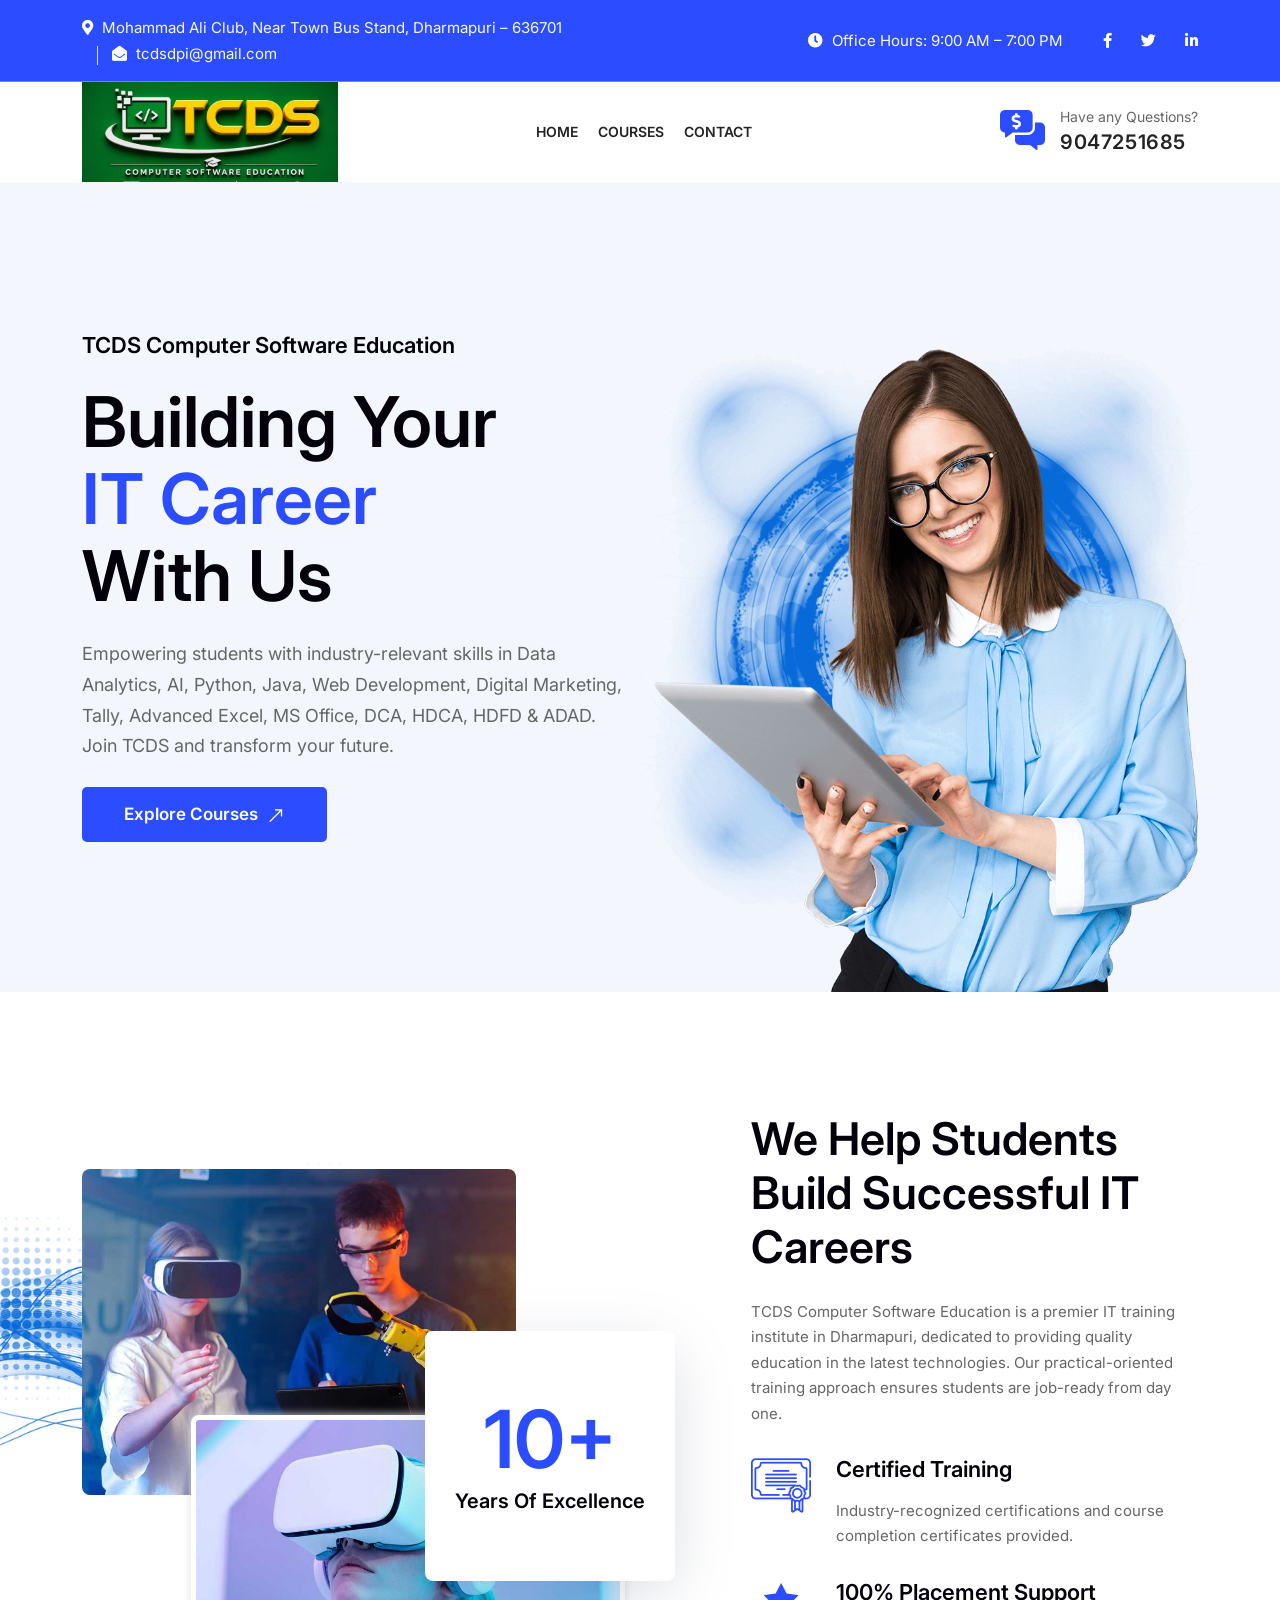
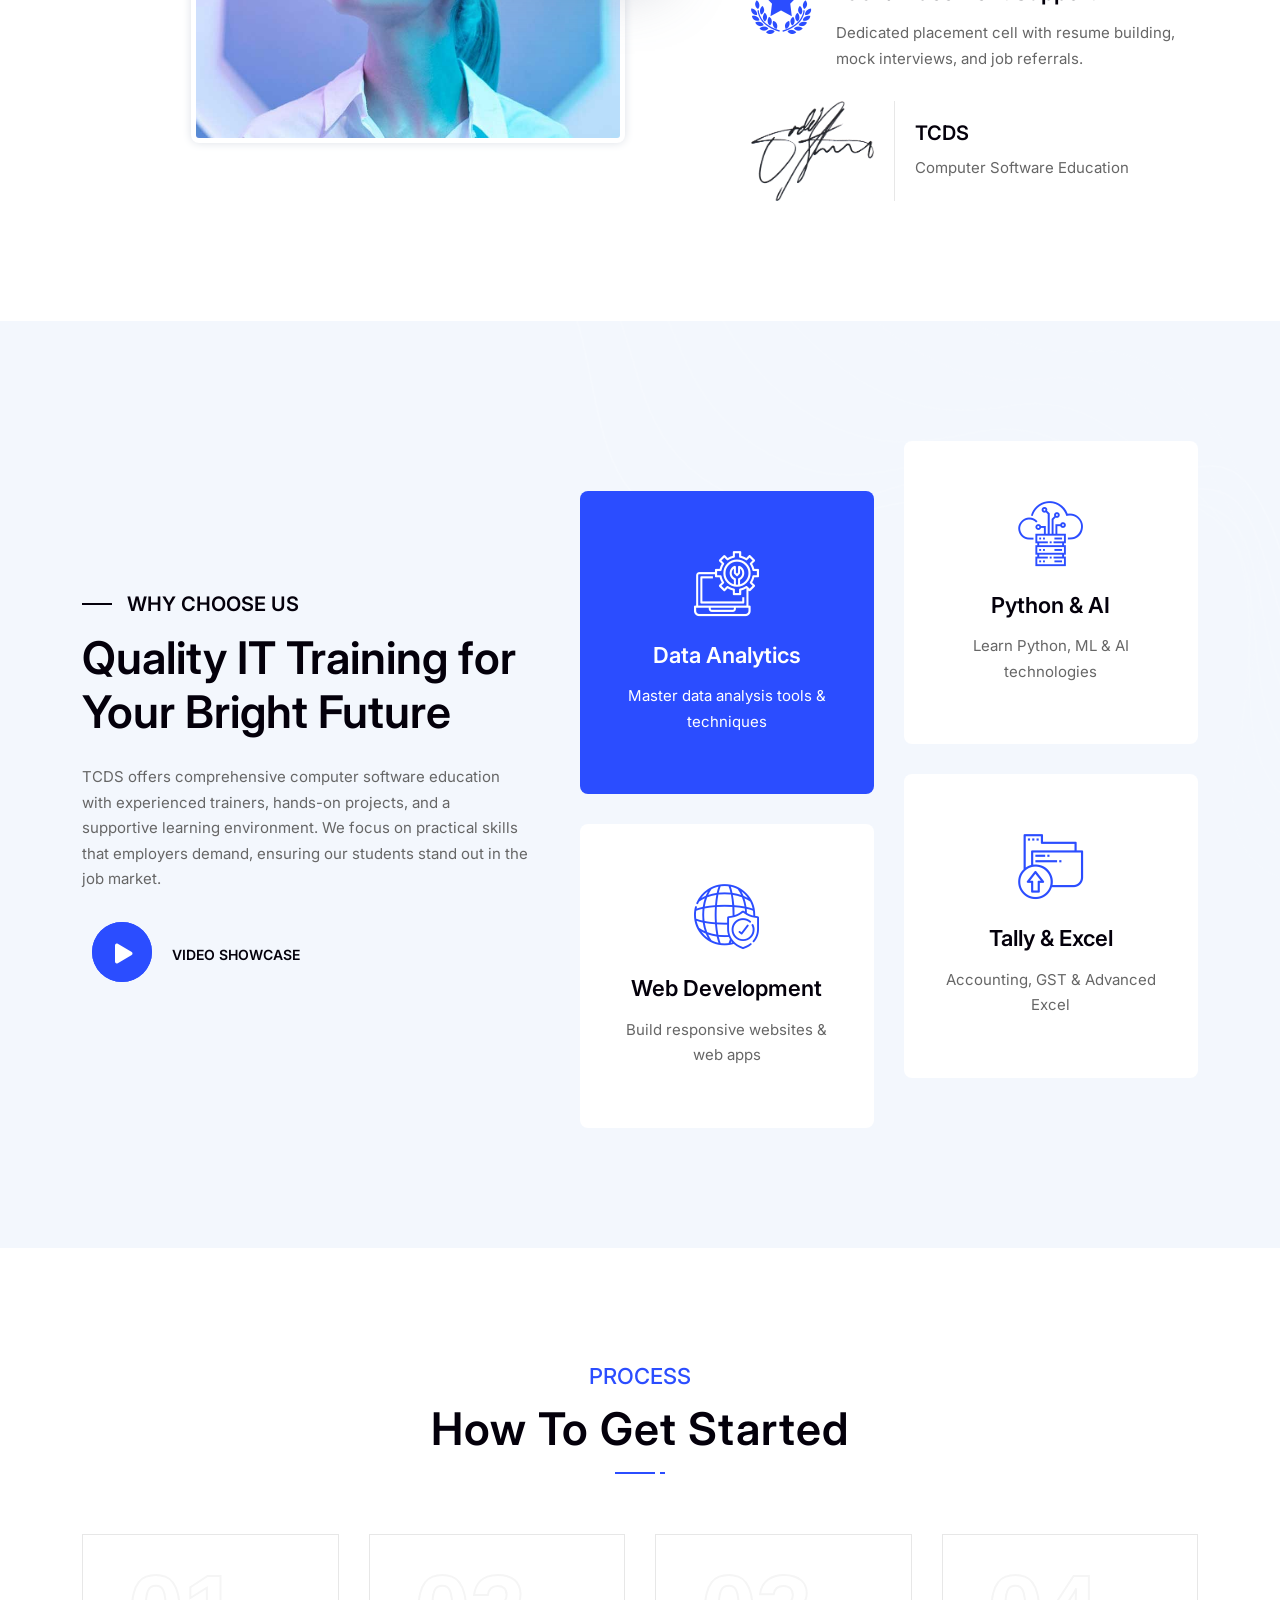
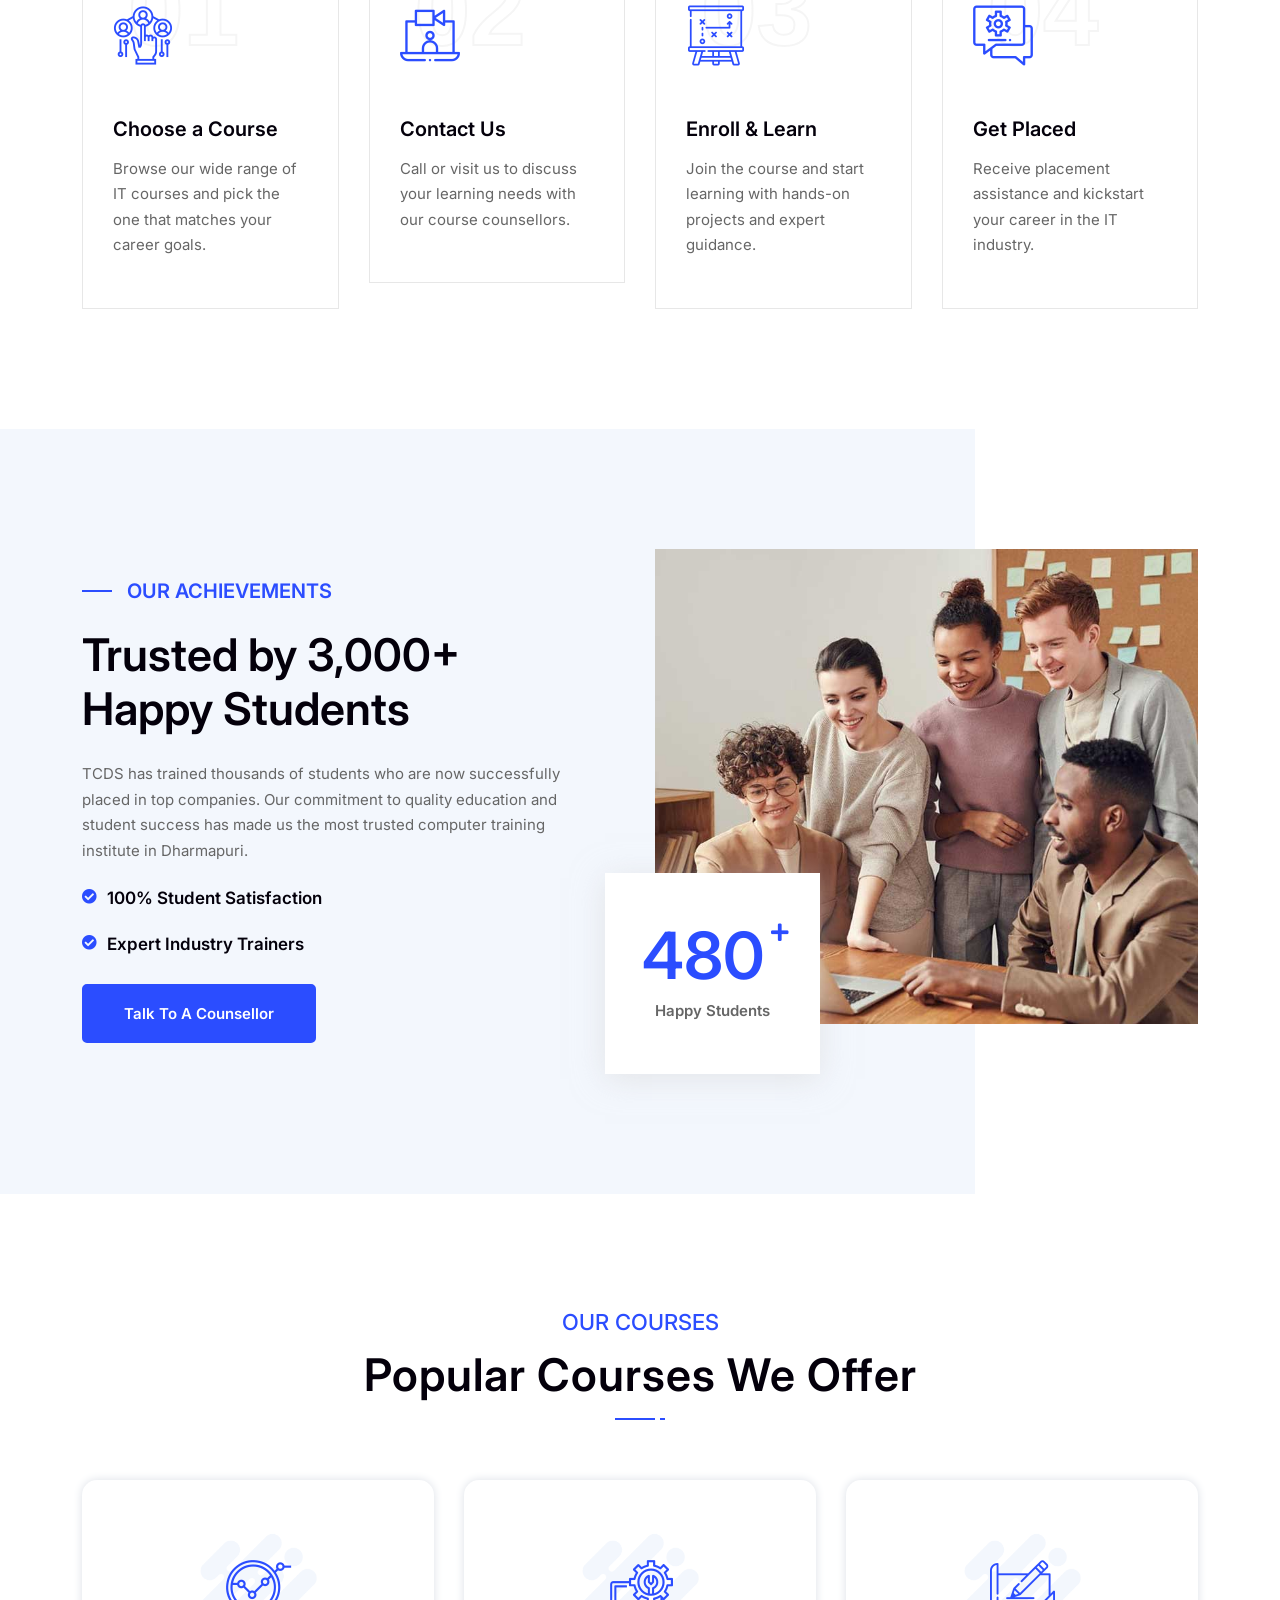
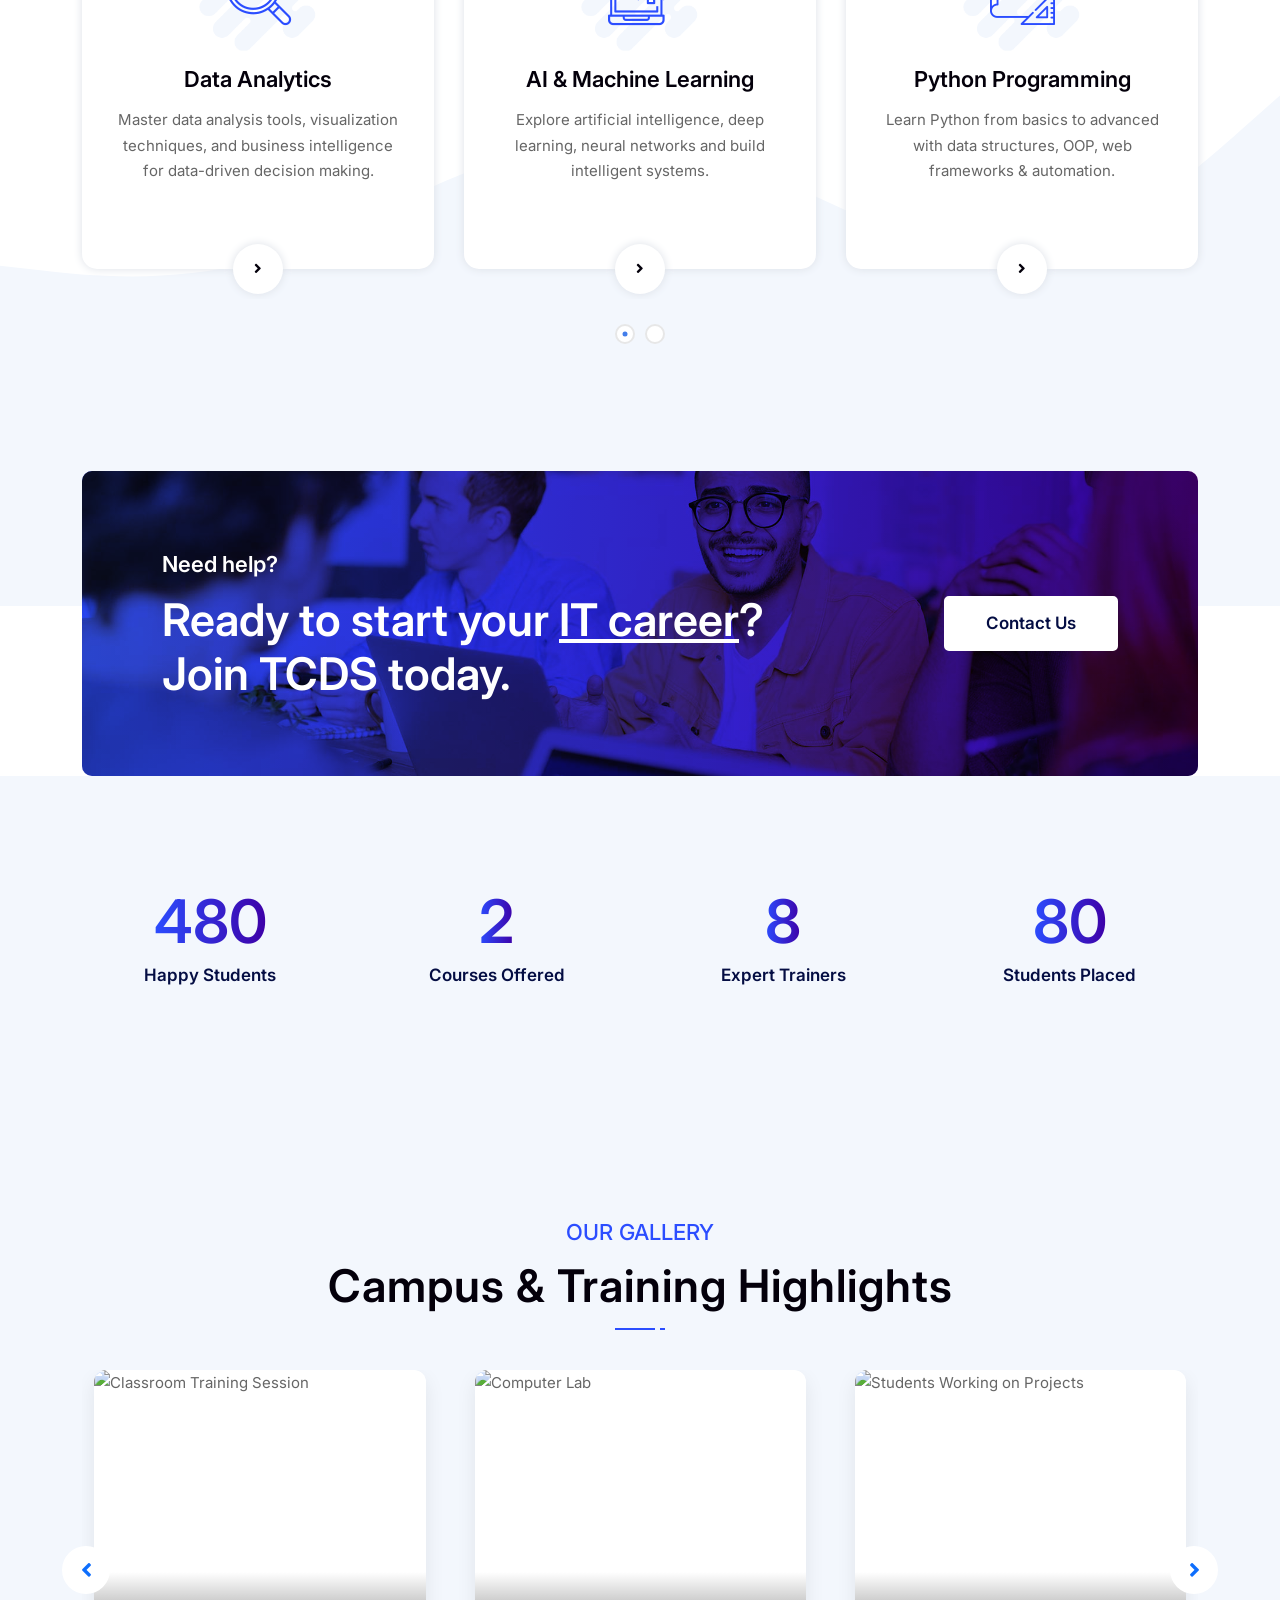
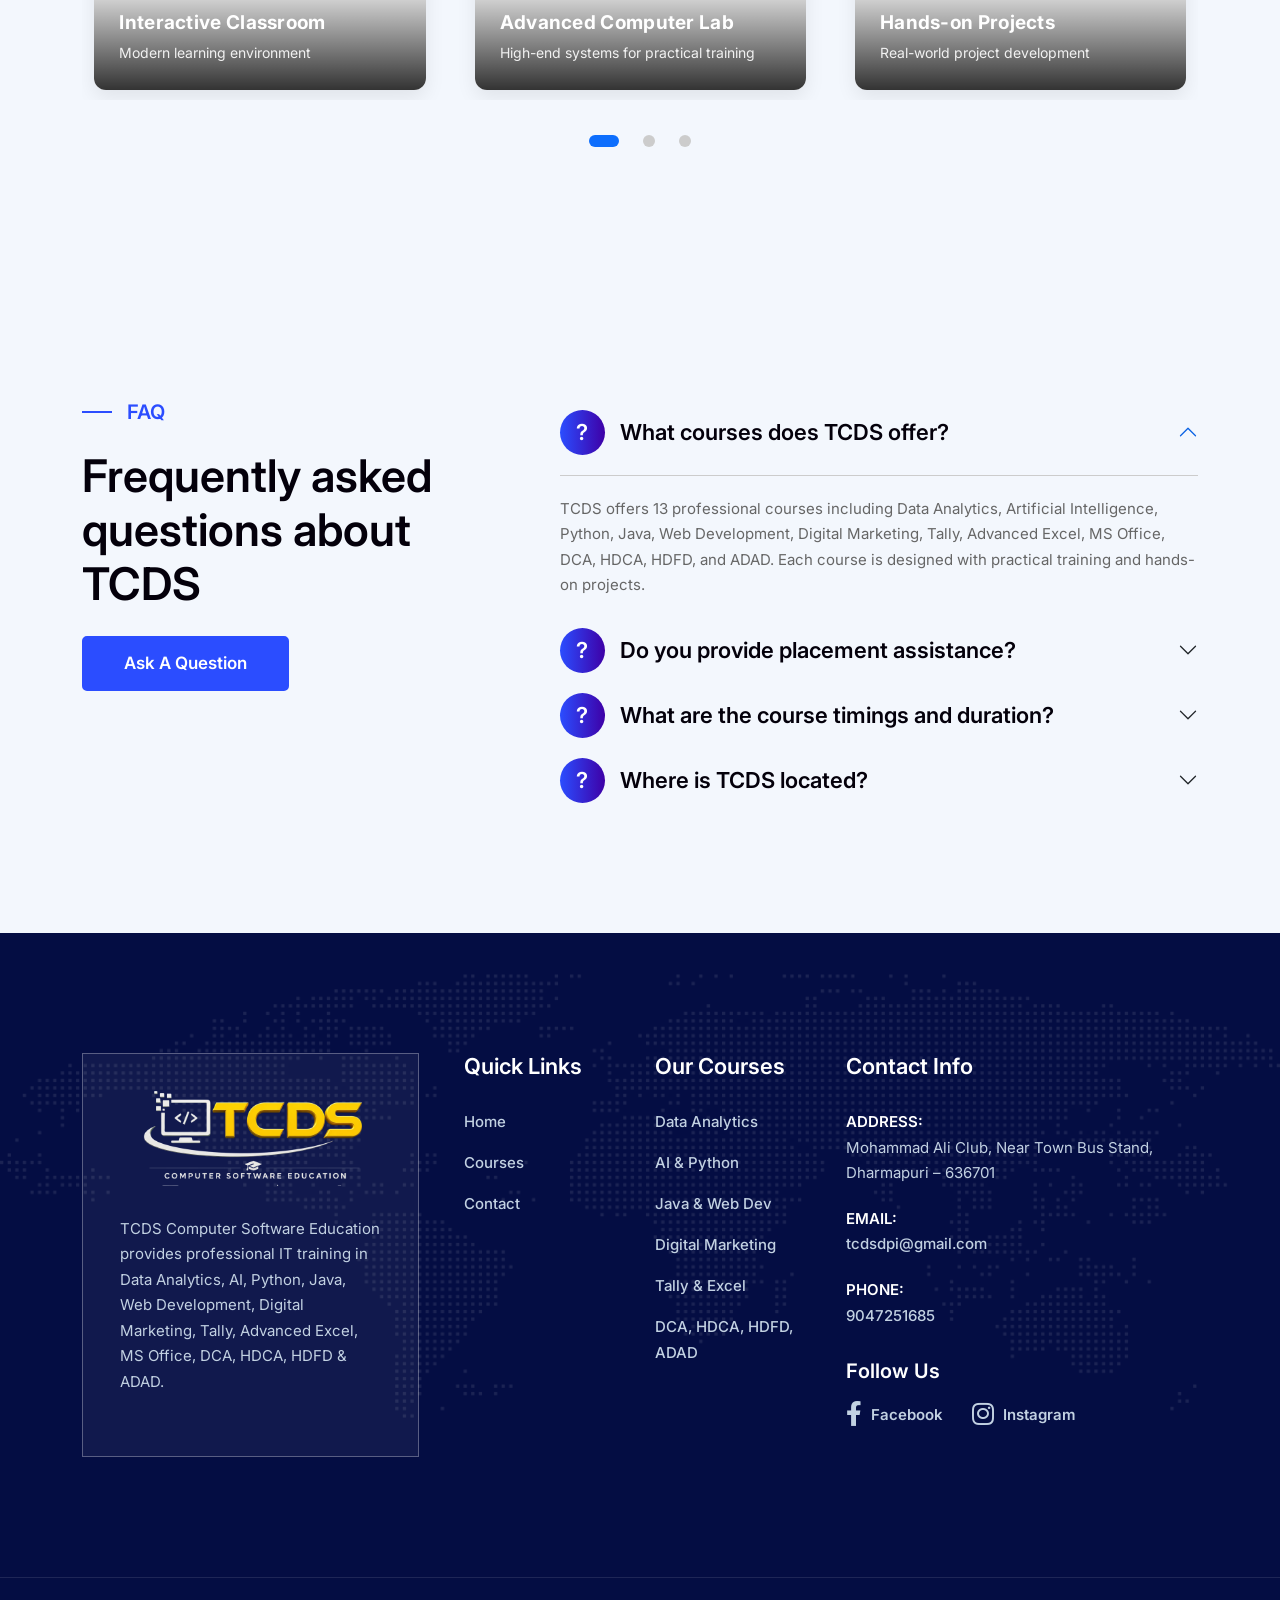
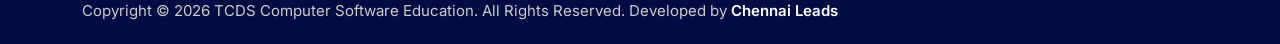
==== commit 7c330395: "Update index.html" ====
--- a/index.html
+++ b/index.html
@@ -1,6 +1,5 @@
 <!DOCTYPE html>
 <html lang="en">
-
 
 <!-- Mirrored from validthemes.net/site-template/techa/index.html by HTTrack Website Copier/3.x [XR&CO'2014], Mon, 08 Jun 2026 13:29:13 GMT -->
 <head>
@@ -35,6 +34,136 @@
         <p class="browserupgrade">You are using an <strong>outdated</strong> browser. Please <a href="https://browsehappy.com/">upgrade your browser</a> to improve your experience and security.</p>
     <![endif]-->
 
+    <style>
+        .gallery-slider-area h5 {
+            font-size: 18px;
+            font-weight: 600;
+            color: #fff;
+        }
+        /* Gallery slider styling */
+        .gallery-slider-area {
+            position: relative;
+            overflow: hidden;
+        }
+        .gallery-slider-area .gallery-heading {
+            margin-bottom: 40px;
+        }
+        .gallery-slider-area .owl-carousel .item {
+            padding: 0 12px;
+        }
+        .gallery-slider-area .gallery-item {
+            position: relative;
+            overflow: hidden;
+            border-radius: 12px;
+            box-shadow: 0 8px 20px rgba(0,0,0,0.08);
+            transition: all 0.4s ease;
+            margin-bottom: 10px;
+            cursor: pointer;
+            background: #fff;
+        }
+        .gallery-slider-area .gallery-item:hover {
+            transform: translateY(-8px);
+            box-shadow: 0 15px 35px rgba(0,0,0,0.15);
+        }
+        .gallery-slider-area .gallery-item img {
+            width: 100%;
+            height: 320px;
+            object-fit: cover;
+            display: block;
+            transition: transform 0.5s ease;
+        }
+        .gallery-slider-area .gallery-item:hover img {
+            transform: scale(1.08);
+        }
+        .gallery-slider-area .gallery-overlay {
+            position: absolute;
+            bottom: 0;
+            left: 0;
+            right: 0;
+            background: linear-gradient(transparent, rgba(0,0,0,0.8));
+            padding: 40px 25px 25px;
+            color: #fff;
+            pointer-events: none;
+        }
+        .gallery-slider-area .gallery-overlay h5 {
+            margin: 0 0 5px;
+            font-size: 19px;
+            font-weight: 700;
+            letter-spacing: 0.3px;
+        }
+        .gallery-slider-area .gallery-overlay span {
+            font-size: 14px;
+            opacity: 0.9;
+            font-weight: 400;
+        }
+        /* Owl Nav custom styling */
+        .gallery-slider-area .owl-nav button.owl-prev,
+        .gallery-slider-area .owl-nav button.owl-next {
+            position: absolute;
+            top: 50%;
+            transform: translateY(-50%);
+            background: #ffffff !important;
+            color: #0d6efd !important;
+            width: 48px;
+            height: 48px;
+            border-radius: 50% !important;
+            box-shadow: 0 4px 15px rgba(0,0,0,0.15);
+            font-size: 22px !important;
+            line-height: 48px !important;
+            transition: all 0.3s ease;
+            z-index: 5;
+            border: 2px solid #fff;
+        }
+        .gallery-slider-area .owl-nav button.owl-prev:hover,
+        .gallery-slider-area .owl-nav button.owl-next:hover {
+            background: #0d6efd !important;
+            color: #ffffff !important;
+            border-color: #0d6efd;
+            box-shadow: 0 6px 20px rgba(13,110,253,0.3);
+        }
+        .gallery-slider-area .owl-nav button.owl-prev {
+            left: -25px;
+        }
+        .gallery-slider-area .owl-nav button.owl-next {
+            right: -25px;
+        }
+        /* Owl Dots */
+        .gallery-slider-area .owl-dots {
+            margin-top: 30px;
+            text-align: center;
+        }
+        .gallery-slider-area .owl-dots .owl-dot {
+            display: inline-block;
+            margin: 0 5px;
+        }
+        .gallery-slider-area .owl-dots .owl-dot span {
+            display: block;
+            width: 12px;
+            height: 12px;
+            background: #ccc;
+            border-radius: 50%;
+            transition: all 0.3s ease;
+        }
+        .gallery-slider-area .owl-dots .owl-dot.active span {
+            background: #0d6efd;
+            width: 30px;
+            border-radius: 10px;
+        }
+        @media (max-width: 768px) {
+            .gallery-slider-area .owl-nav button.owl-prev {
+                left: 5px;
+            }
+            .gallery-slider-area .owl-nav button.owl-next {
+                right: 5px;
+            }
+            .gallery-slider-area .gallery-item img {
+                height: 250px;
+            }
+            .gallery-slider-area .gallery-overlay h5 {
+                font-size: 17px;
+            }
+        }
+    </style>
 </head>
 
 <body>
@@ -581,6 +710,107 @@
         </div>
     </div>
     <!-- End Fun Factor Area -->
+
+    <!-- Start Gallery Slider Section (placed before FAQ) -->
+    <div class="gallery-slider-area default-padding bg-gray">
+        <div class="container">
+            <div class="row">
+                <div class="col-lg-8 offset-lg-2">
+                    <div class="site-heading text-center gallery-heading">
+                        <h4>Our Gallery</h4>
+                        <h2 class="title">Campus & Training Highlights</h2>
+                    </div>
+                </div>
+            </div>
+            <div class="row">
+                <div class="col-lg-12">
+                    <div class="gallery-carousel owl-carousel owl-theme">
+                        <!-- Gallery Item 1 -->
+                        <div class="item">
+                            <div class="gallery-item">
+                                <img src="assets/img/1.jpg" alt="Classroom Training Session">
+                                <div class="gallery-overlay">
+                                    <h5>Interactive Classroom</h5>
+                                    <span>Modern learning environment</span>
+                                </div>
+                            </div>
+                        </div>
+                        <!-- Gallery Item 2 -->
+                        <div class="item">
+                            <div class="gallery-item">
+                                <img src="assets/img/2.jpg" alt="Computer Lab">
+                                <div class="gallery-overlay">
+                                    <h5>Advanced Computer Lab</h5>
+                                    <span>High-end systems for practical training</span>
+                                </div>
+                            </div>
+                        </div>
+                        <!-- Gallery Item 3 -->
+                        <div class="item">
+                            <div class="gallery-item">
+                                <img src="assets/img/3.jpg" alt="Students Working on Projects">
+                                <div class="gallery-overlay">
+                                    <h5>Hands-on Projects</h5>
+                                    <span>Real-world project development</span>
+                                </div>
+                            </div>
+                        </div>
+                        <!-- Gallery Item 4 -->
+                        <div class="item">
+                            <div class="gallery-item">
+                                <img src="assets/img/4.jpg" alt="Workshop Session">
+                                <div class="gallery-overlay">
+                                    <h5>Technical Workshops</h5>
+                                    <span>Industry expert sessions</span>
+                                </div>
+                            </div>
+                        </div>
+                        <!-- Gallery Item 5 -->
+                        <div class="item">
+                            <div class="gallery-item">
+                                <img src="assets/img/5.jpg" alt="Certificate Distribution">
+                                <div class="gallery-overlay">
+                                    <h5>Certification Ceremony</h5>
+                                    <span>Recognizing student achievements</span>
+                                </div>
+                            </div>
+                        </div>
+                        <!-- Gallery Item 6 -->
+                        <div class="item">
+                            <div class="gallery-item">
+                                <img src="assets/img/6.jpg" alt="Group Discussion">
+                                <div class="gallery-overlay">
+                                    <h5>Collaborative Learning</h5>
+                                    <span>Team-based skill development</span>
+                                </div>
+                            </div>
+                        </div>
+                        <!-- Gallery Item 7 -->
+                        <div class="item">
+                            <div class="gallery-item">
+                                <img src="assets/img/7.jpg" alt="Seminar">
+                                <div class="gallery-overlay">
+                                    <h5>Tech Seminars</h5>
+                                    <span>Latest technology updates</span>
+                                </div>
+                            </div>
+                        </div>
+                        <!-- Gallery Item 8 -->
+                        <div class="item">
+                            <div class="gallery-item">
+                                <img src="assets/img/8.jpg" alt="Placement Support">
+                                <div class="gallery-overlay">
+                                    <h5>Placement Guidance</h5>
+                                    <span>Career counseling & interview prep</span>
+                                </div>
+                            </div>
+                        </div>
+                    </div>
+                </div>
+            </div>
+        </div>
+    </div>
+    <!-- End Gallery Slider Section -->
 
     <!-- Start Faq 
     ============================================= -->
@@ -764,7 +994,36 @@
     <script src="assets/js/validnavs.js"></script>
     <script src="assets/js/main.js"></script>
 
+    <!-- Initialize Gallery Carousel -->
+    <script>
+        $(document).ready(function(){
+            $('.gallery-carousel').owlCarousel({
+                loop: true,
+                margin: 25,
+                nav: true,
+                dots: true,
+                autoplay: true,
+                autoplayTimeout: 4000,
+                autoplayHoverPause: true,
+                navText: ['<i class="fa fa-angle-left"></i>', '<i class="fa fa-angle-right"></i>'],
+                responsive: {
+                    0: {
+                        items: 1,
+                        nav: false
+                    },
+                    600: {
+                        items: 2,
+                        nav: false
+                    },
+                    1000: {
+                        items: 3
+                    }
+                }
+            });
+        });
+    </script>
+
 </body>
 
 <!-- Mirrored from validthemes.net/site-template/techa/index.html by HTTrack Website Copier/3.x [XR&CO'2014], Mon, 08 Jun 2026 13:30:09 GMT -->
-</html>+</html>
--- a/style.css
+++ b/style.css
@@ -0,0 +1,8897 @@
+/* ----------------------------------
+
+Template Name: Tanda - IT Solutions Template
+Author: validtheme
+Description:
+Version: 2.0
+
+Main Font    : Inter
+Main Color   : #2b4dff
+
+-------------------------------------
+
+Table of contents
+        
+    01. Template default css
+    02. Navbar
+        - Navbar Default
+        - Navbar Sticky
+        - Navbar Transparent
+        - Navbar With Topbar
+    03. Banner
+        - Default
+        - Carousel
+        - Banner with form
+    04. About Area
+        - Simple
+        - With FAQ
+    05. Why Choose Us
+    06. Work Process
+    07. Works About
+    08. Services
+        - Carousel Version
+        - Grid Version
+        - Tab Version
+    09. Quick Contact Area
+    10. Case Studies
+    11. Fun Factor
+    12. Team
+    13. FAQ
+    14. Features Area
+    15. Our Mission/Our Vission
+    16. Testimonials
+    17. Clients / Brand
+    18. Blog
+        - Standard
+        - Left Sidebar
+        - Right Sidebar
+        - Single
+    19. Concat Area
+    20. Subscribe Form
+    21. Error 404
+    22. Footer
+        - LIght Version
+        - Dark Version
+    23. PHP Contact Form
+    24. Others
+
+*/
+
+
+/*
+** General Styles for HTML tags
+*/
+
+@import url('https://fonts.googleapis.com/css2?family=Inter:ital,opsz,wght@0,14..32,100..900;1,14..32,100..900&amp;display=swap');
+
+/* Varialbes */
+:root {
+	--font-default: 'Inter', sans-serif;
+	--font-heading: 'Inter', sans-serif;
+	--fontawesome: "Font Awesome 5 Pro";
+	--black: #000000;
+	--dark: #040d43;
+	--dark-secondary: #022b6d;
+	--white: #ffffff;
+	--color-primary: #2b4dff;
+	--color-secondary: #3e00a7;
+	--color-heading: #04000b;
+	--color-paragraph: #666666;
+	--box-shadow-primary: -1px 3px 10px 0 rgba(0, 0, 0, 0.6);
+	--box-shadow-secondary: 0 10px 30px 0 rgba(44, 130, 237, 0.4);
+	--box-shadow-regular: 0px 2px 12px 0px #e7e7e7;
+	--bg-gray: #f3f7fd;
+	--bg-gradient: linear-gradient(90deg, var(--color-primary)  0%, var(--color-secondary) 100%);
+	--bg-gradient-reverse: linear-gradient(90deg, var(--color-secondary)  0%, var(--color-primary) 100%);
+}
+
+
+/* ============================================================== 
+     # Reset Browsers
+=================================================================== */
+
+* {
+	-webkit-box-sizing: border-box;
+	box-sizing: border-box;
+	margin: 0;
+	padding: 0;
+}
+
+body,
+html {
+	height: 100%;
+}
+
+html {
+	margin: 0;
+	padding: 0;
+	width: 100%;
+	height: 100%;
+	scroll-behavior: smooth;
+}
+
+html, body, div, span, img,
+ol, ul, li, a, p, h1, h2, h3,
+h4, h5, h6, option, legend, label,
+table, th, td, tr, article, aside,
+caption, figure, footer, header, hgroup,
+mark, nav, section, time, audio, video {
+	margin: 0;
+	padding: 0;
+	border: 0;
+	outline: 0;
+}
+
+.wrapper {
+	height: 100%;
+}
+
+img {
+	border: none;
+	outline: none;
+	max-width: 100%;
+}
+
+label {
+	display: inline-block;
+	font-weight: normal;
+	margin-bottom: 5px;
+	max-width: 100%;
+}
+
+a {
+	outline: none;
+	text-decoration: none;
+	color: var(--color-heading);
+}
+
+a img {
+	border: none;
+}
+
+a:active {
+	outline: none;
+	text-decoration: none;
+	color: var(--color-heading);
+	opacity: 1;
+}
+
+a:focus {
+	outline: none;
+	text-decoration: none;
+	color: var(--color-heading);
+}
+
+a:hover {
+	outline: none;
+	text-decoration: none;
+	color: var(--color-primary);
+	opacity: 1;
+}
+
+.color-style-two a:hover {
+	color: var(--color-style-two);
+}
+
+button {
+	outline: medium none;
+}
+
+iframe {
+	border: none;
+}
+
+hr {
+	margin-top: 0;
+	margin-bottom: 0;
+	border: 0;
+	border-top: 1px solid #eeeeee;
+}
+
+pre {
+	display: block;
+	margin: 0 0 30px;
+	padding: 9.5px;
+	word-wrap: break-word;
+	word-break: break-all;
+	color: #333333;
+	border: 1px solid #ededed;
+	border-radius: inherit;
+	background-color: #f9f9f9;
+	font-size: 13px;
+	line-height: 1.42857143;
+}
+
+input {
+	border: 1px solid #e7e7e7;
+	border-radius: inherit;
+	-webkit-box-shadow: inherit;
+	box-shadow: inherit;
+	min-height: 50px;
+}
+
+input:focus {
+	outline: none;
+	-webkit-box-shadow: inherit;
+	box-shadow: inherit;
+}
+
+textarea:focus {
+	outline: none;
+	-webkit-box-shadow: inherit;
+	box-shadow: inherit;
+}
+
+select:focus {
+	outline: none;
+	-webkit-box-shadow: inherit;
+	box-shadow: inherit;
+}
+
+ul {
+	list-style-type: none;
+}
+
+ul, li {
+	margin: 0;
+	padding: 0;
+	list-style: none;
+}
+
+b {
+	font-weight: 600;
+}
+
+strong {
+	font-weight: 600;
+}
+
+.row {
+	--bs-gutter-x: 30px;
+}
+
+i::before {
+	line-height: inherit !important;
+}
+
+
+/* ============================================================== 
+    # Template Default Styles
+=================================================================== */
+
+body {
+	font-family: var(--font-default);
+	font-size: 15px;
+	font-weight: 400;
+	line-height: 1.7;
+	overflow-x: hidden;
+	background-color: var(--white);
+	color: var(--color-paragraph);
+}
+
+h1, h2, h3, h4, h5, h6 {
+	color: var(--color-heading);
+	font-weight: normal;
+	line-height: 1.2;
+	font-family: var(--font-heading);
+	letter-spacing: 0;
+	margin: 0;
+	margin-bottom: 15px;
+	font-weight: 600;
+}
+
+h1 {
+	font-size: 40px;
+	margin-bottom: 25px;
+}
+
+h2 {
+	font-size: 36px;
+	margin-bottom: 25px;
+}
+
+h3 {
+	font-size: 28px;
+	margin-bottom: 25px;
+}
+
+h4 {
+	font-size: 22px;
+}
+
+h5 {
+	font-size: 20px;
+}
+
+h6 {
+	font-size: 14px;
+}
+
+a, .btn, button {
+	-webkit-transition: all 0.35s ease-in-out;
+	transition: all 0.35s ease-in-out;
+	outline: medium none;
+	text-decoration: none;
+	font-weight: 600;
+	line-height: 26px;
+}
+
+p {
+	color: var(--color-paragraph);
+	margin: 0 0 25px;
+	text-transform: none;
+	font-weight: 400;
+	font-family: var(--font-default);
+}
+
+.form-group {
+  margin-bottom: 20px;
+}
+
+/* Default CSS */
+.container-medium {
+  padding: 0 15px;
+  margin: auto;
+  max-width: 1400px;
+}
+
+.container-full {
+  padding: 0 15px;
+  margin: auto;
+  max-width: 1400px;
+}
+
+.container-fill {
+  padding: 0 15px;
+  margin: auto;
+  max-width: 100%;
+}
+
+@media (min-width:576px) {
+  .container-medium {
+    max-width: 540px;
+  }
+}
+
+@media (min-width:768px) {
+  .container-medium {
+    max-width: 720px;
+  }
+}
+
+@media (min-width:992px) {
+  .container-medium {
+    max-width: 960px;
+  }
+}
+
+@media (min-width:1200px) {
+  .container-medium {
+    max-width: 1400px;
+    width: 80%;
+  }
+}
+
+@media (min-width:576px) {
+  .container-full {
+    max-width: 540px;
+  }
+}
+
+@media (min-width:768px) {
+  .container-full {
+    max-width: 720px;
+  }
+}
+
+@media (min-width:992px) {
+  .container-full {
+    max-width: 960px;
+  }
+}
+
+@media (min-width:1200px) {
+  .container-full {
+    max-width: 1400px;
+    width: 90%;
+  }
+}
+
+@media (min-width:576px) {
+  .container-fill {
+    max-width: 540px;
+  }
+}
+
+@media (min-width:768px) {
+  .container-fill {
+    max-width: 720px;
+  }
+}
+
+@media (min-width:992px) {
+  .container-fill {
+    max-width: 960px;
+  }
+}
+
+@media (min-width:1200px) {
+  .container-fill {
+    width: 100%;
+    max-width: 100%;
+    padding: 0;
+  }
+}
+
+.fixed-bg {
+  position: absolute;
+  left: 0;
+  bottom: 0;
+  height: 100%;
+  width: 100%;
+  z-index: -1;
+}
+
+.bg-cover {
+  background-position: center center;
+  background-size: cover;
+}
+
+.bg-cover-bottom {
+  background-size: cover !important;
+  background-position: left bottom !important;
+  background-repeat: no-repeat;
+}
+
+.bg-bottom-center {
+  background-repeat: no-repeat;
+  background-position: bottom center;
+  background-size: cover;
+}
+
+.bg-contain {
+  background-size: contain;
+}
+
+.bg-fixed {
+  background-attachment: fixed;
+  background-position: center top;
+  background-size: cover;
+}
+
+.bg-gray {
+  background-color: #f3f7fd;
+}
+
+.bg-gray-hard {
+  background-color: #d1eeec;
+}
+
+.bg-theme-small {
+  background-color: #edf5ff;
+}
+
+.bg-light {
+  background-color: var(--white) !important;
+}
+
+.bg-theme {
+  background-color: var(--color-primary);
+}
+
+.bg-light-gradient {
+  background: linear-gradient(90deg, rgba(244,247,252,1) 36%, rgba(255,255,255,1) 100%);
+}
+
+.gradient-bg {
+  background-image: var(--bg-gradient);
+  background-color: var(--color-primary);
+}
+
+.bg-gradient {
+  background-image: var(--bg-gradient);
+  background-color: var(--color-primary);
+}
+
+.container-md {
+  width: 90%;
+  margin: auto;
+  position: relative;
+}
+
+.text-italic {
+  font-style: italic;
+}
+
+.text-light h1, 
+ .text-light h2, 
+ .text-light h3, 
+ .text-light h4, 
+ .text-light h5, 
+ .text-light h6, 
+ .text-light p, 
+ .text-light a {
+  color: var(--white);
+}
+
+.shadow {
+  position: relative;
+  z-index: 1;
+  box-shadow: inherit !important;
+}
+
+.shadow.dark::after {
+  background: var(--black) none repeat scroll 0 0;
+  content: "";
+  height: 100%;
+  left: 0;
+  opacity: 0.5;
+  position: absolute;
+  top: 0;
+  width: 100%;
+  z-index: -1;
+}
+
+.shadow.dark-hard::after {
+  background: var(--black) none repeat scroll 0 0;
+  content: "";
+  height: 100%;
+  left: 0;
+  opacity: 0.75;
+  position: absolute;
+  top: 0;
+  width: 100%;
+  z-index: -1;
+}
+
+.shadow.light::after {
+  background: var(--white) none repeat scroll 0 0;
+  content: "";
+  height: 100%;
+  left: 0;
+  opacity: 0.3;
+  position: absolute;
+  top: 0;
+  width: 100%;
+  z-index: -1;
+}
+
+.shadow.theme::after {
+  background: var(--color-primary) none repeat scroll 0 0;
+  content: "";
+  height: 100%;
+  left: 0;
+  position: absolute;
+  top: 0;
+  width: 100%;
+  z-index: -1;
+  mix-blend-mode: multiply;
+}
+
+.shadow.theme-hard::after {
+  background: var(--color-primary) none repeat scroll 0 0;
+  content: "";
+  height: 100%;
+  left: 0;
+  opacity: 1;
+  position: absolute;
+  top: 0;
+  width: 100%;
+  z-index: -1;
+  mix-blend-mode: multiply;
+}
+
+.default-padding,
+.default-padding-top,
+.default-padding-bottom,
+.default-padding-mx {
+  position: relative;
+  z-index: 1;
+}
+
+.default-padding {
+  padding-top: 120px;
+  padding-bottom: 120px;
+}
+
+.default-padding-top {
+  padding-top: 120px;
+}
+
+.default-padding-bottom {
+  padding-bottom: 120px;
+}
+
+.default-padding.bottom-less {
+  padding-top: 120px;
+  padding-bottom: 90px;
+}
+
+.default-padding-bottom.bottom-less {
+  margin-bottom: -30px;
+}
+
+.default-padding-top.bottom-less {
+  margin-bottom: -30px;
+}
+
+.top-border {
+  border-top: 1px solid #e7e7e7;
+}
+
+.align-center {
+  align-items: center;
+}
+
+.btn {
+  display: inline-block;
+  font-family: 'Inter', sans-serif;
+  font-weight: 600;
+  line-height: 25px;
+  text-transform: capitalize;
+  -webkit-transition: all 0.35s ease-in-out;
+  -moz-transition: all 0.35s ease-in-out;
+  -ms-transition: all 0.35s ease-in-out;
+  -o-transition: all 0.35s ease-in-out;
+  transition: all 0.35s ease-in-out;
+  overflow: hidden;
+  border-radius: 5px;
+  font-size: 17px;
+}
+
+.btn i {
+  font-size: 20px;
+  margin-left: 5px;
+  position: relative;
+  top: 3px;
+}
+
+.btn.btn-sm i {
+  font-size: 17px;
+  margin-left: 5px;
+  position: relative;
+  top: 1px;
+}
+
+.btn.btn-icon i {
+  font-size: 50px;
+  align-items: center;
+  float: left;
+  margin-right: 10px;
+}
+
+.btn.btn-icon {
+  padding: 0;
+  line-height: 50px;
+}
+
+.btn.btn-icon:hover {
+  color: var(--white);
+}
+
+.btn-md {
+  padding: 13px 40px;
+}
+
+.btn-sm {
+  padding: 13px 35px;
+  font-size: 15px;
+}
+
+.btn.btn-sm-pro {
+  font-size: 10px;
+  font-weight: 600;
+  margin-top: 5px;
+  padding: 4px 35px;
+  display: inline-block;
+}
+
+.btn-border-light {
+  border: 2px solid var(--white);
+}
+
+.btn.btn-sm-pro.btn-border-light:hover, 
+ .btn.btn-sm-pro.btn-border-light:focus {
+  background-color: var(--white);
+  color: var(--dark);
+  border: 2px solid var(--white);
+}
+
+.btn-dark {
+  background-color: var(--dark);
+  color: var(--white);
+  border: 2px solid var(--dark);
+}
+
+.btn-dark.border {
+  background-color: transparent;
+  color: var(--dark);
+  border: 2px solid var(--dark) !important;
+}
+
+.btn-dark.border:hover {
+  background-color: var(--dark);
+  color: var(--white) !important;
+  border: 2px solid var(--dark) !important;
+}
+
+.btn-gray.border {
+  background-color: transparent;
+  color: var(--color-primary);
+  border: 2px solid #e7e7e7 !important;
+}
+
+.btn-gray.border:hover {
+  background-color: var(--color-primary);
+  color: var(--white) !important;
+  border: 2px solid var(--color-primary) !important;
+}
+
+.btn-gray.effect {
+  background: #fafafa;
+  border: 1px solid #e7e7e7 !important;
+}
+
+.btn.btn-light {
+  background: var(--white) none repeat scroll 0 0;
+  border: 2px solid var(--white);
+  color: var(--dark);
+}
+
+.btn.btn-light.border {
+  background: transparent;
+  border: 2px solid var(--white) !important;
+  color: var(--white);
+}
+
+.btn.btn-light.border:hover {
+  background: var(--white) none repeat scroll 0 0 !important;
+  border: 2px solid var(--white) !important;
+  color: var(--dark) !important;
+}
+
+.btn-standard {
+  display: inline-block;
+  text-align: center;
+  color: var(--color-primary);
+  margin-top: 15px;
+  border: 1px solid #e7e7e7;
+  padding: 10px 35px;
+  text-transform: capitalize;
+  border-radius: 30px;
+  font-weight: 600;
+  position: relative;
+  z-index: 1;
+  overflow: hidden;
+}
+
+.btn-standard:hover {
+  color: var(--white);
+}
+
+.btn-standard::after {
+  position: absolute;
+  content: "";
+  height: 100%;
+  width: 100%;
+  background: var(--color-primary);
+  transition: all 0.35s ease-in-out;
+  left: -100%;
+  bottom: 0;
+  z-index: -1;
+}
+
+.btn-standard:hover::after {
+  left: 0;
+}
+
+.btn-standard.md {
+  padding: 13px 45px;
+}
+
+.btn-standard i {
+  display: inline-block;
+  text-align: center;
+  color: var(--color-primary);
+  font-size: 15px;
+  border-radius: 50%;
+  position: relative;
+  z-index: 1;
+  margin-left: 3px;
+  top: 1px;
+  transition: all 0.35s ease-in-out;
+}
+
+.btn-standard:hover i {
+  color: var(--white);
+}
+
+.bg-theme .btn-standard:hover,
+.bg-dark .btn-standard:hover,
+.bg-gradient .btn-standard:hover,
+.shadow .btn-standard:hover {
+  color: var(--white);
+}
+
+.btn-dark:hover, 
+ .btn-dark:focus {
+  color: var(--dark) !important;
+  background: transparent;
+}
+
+.bg-dark {
+  background: var(--dark) !important;
+}
+
+.bg-dark-hard {
+  background: var(--dark-secondary);
+}
+
+.bg-gradient {
+  background: var(--color-primary);
+  background: var(--bg-gradient) !important;
+}
+
+.btn-theme {
+  background-color: var(--color-primary);
+  color: var(--white) !important;
+  border: 2px solid var(--color-primary);
+}
+
+.btn-theme.border {
+  background-color: transparent;
+  color: var(--dark) !important;
+  border: 2px solid var(--color-primary) !important;
+}
+
+.text-light .btn-theme.border {
+  color: var(--white) !important;
+}
+
+.btn-theme.border:hover {
+  background-color: var(--color-primary);
+  color: var(--white) !important;
+  border: 2px solid var(--color-primary);
+}
+
+.btn-theme.effect:hover, 
+ .btn-theme.effect:focus {
+  background: var(--dark) none repeat scroll 0 0;
+  border: 2px solid var(--dark);
+  color: var(--white);
+}
+
+.shadow .btn-theme.effect:hover,
+.text-light .btn-theme.effect:hover,
+.bg-gradient .btn-theme.effect:hover,
+.bg-dark .btn-theme.effect:hover {
+  background: var(--white) none repeat scroll 0 0;
+  border: 2px solid var(--white);
+  color: var(--color-heading) !important;
+}
+
+.btn.btn-sm-lm {
+  font-size: 12px;
+  padding: 4px 35px;
+}
+
+.bg-theme a.btn-theme.btn:hover,
+.bg-theme a.btn-theme.btn:focus {
+  border: 2px solid var(--white);
+  color: var(--white);
+}
+
+.btn .fa-long-arrow-right {
+  font-weight: 100;
+  transform: rotate(-45deg);
+}
+
+/* Gradient Button */
+
+.btn-gradient,
+.btn-gradient:focus {
+  position: relative;
+  z-index: 1;
+  color: var(--white) !important;
+  padding: 18px 40px !important;
+}
+
+.btn-gradient:hover {
+  color: var(--white);
+}
+
+.btn-gradient::after {
+  position: absolute;
+  left: 0;
+  top: 0;
+  content: "";
+  height: 100%;
+  width: 100%;
+  background: var(--bg-gradient);
+  transition: all 0.35s ease-in-out;
+  z-index: -1;
+  box-shadow: 0 0 10px rgba(255, 136, 0, 0.5), inset 0 0 1px 1px var(--color-primary);
+}
+
+.btn-gradient i {
+  display: inline-block;
+  line-height: 28px;
+  color: var(--white);
+  font-size: 14px;
+  margin-left: 5px;
+}
+
+.btn-gradient.icon-normal i {
+  border: none;
+  background: transparent;
+  font-size: 20px;
+  line-height: inherit;
+  position: relative;
+  top: 2px;
+  margin-right: 0;
+  height: auto;
+  width: auto;
+}
+
+.btn-gradient.icon-left i {
+  margin-left: 0;
+  margin-right: 5px;
+}
+
+.inc-icon i {
+  display: inline-block;
+  height: 30px;
+  width: 30px;
+  line-height: 28px;
+  background: rgba(255, 255, 255, 0.1);
+  color: var(--white);
+  font-size: 10px;
+  border-radius: 50%;
+  margin-left: 5px;
+  border: 1px dashed rgba(255, 255, 255, 0.5);
+}
+
+.btn-gradient.btn-sm {
+  padding: 10px 30px;
+}
+
+.btn.btn-transparent.border {
+  border: 1px solid rgba(255, 255, 255, 0.3) !important;
+}
+
+.btn.btn-transparent.border:hover {
+  border: 1px solid rgba(255, 255, 255, 0.5) !important;
+  background: rgba(255, 255, 255, 0.07);
+  color: var(--white) !important;
+}
+
+.relative {
+  position: relative;
+  z-index: 1;
+}
+
+.bg-fixed {
+  background-attachment: fixed !important;
+  background-position: center center !important;
+  background-size: cover !important;
+}
+
+.bg-cover {
+  background-position: center center !important;
+  background-size: cover !important;
+}
+
+.overflow-hidden {
+  overflow: hidden;
+}
+
+button, button:focus {
+  border: none !important;
+  box-shadow: inherit !important;
+  outline: inherit !important;
+}
+
+header {
+  position: relative;
+}
+
+header nav.navbar.border.bootsnav.navbar-fixed.no-background {
+  border-bottom: 1px solid rgba(255, 255, 255, 0.1);
+}
+
+header nav.navbar.border.bootsnav.navbar-fixed.no-background ul li a {
+  position: relative;
+  z-index: 1;
+  margin-left: 3px;
+}
+
+header nav.navbar.border.bootsnav.navbar-fixed.no-background .attr-nav ul li a {
+  border: medium none;
+}
+
+header nav.navbar.border.bootsnav.navbar-fixed.no-background ul li a::after {
+  background: var(--white) none repeat scroll 0 0;
+  bottom: -2px;
+  content: "";
+  height: 3px;
+  left: 0;
+  position: absolute;
+  width: 0;
+  -webkit-transition: all 0.35s ease-in-out;
+  -moz-transition: all 0.35s ease-in-out;
+  -ms-transition: all 0.35s ease-in-out;
+  -o-transition: all 0.35s ease-in-out;
+  transition: all 0.35s ease-in-out;
+}
+
+header nav.navbar.border.bootsnav.navbar-fixed.no-background ul li a.active::after,
+header nav.navbar.border.bootsnav.navbar-fixed.no-background ul li a:hover::after {
+  width: 100%;
+}
+
+header nav.navbar.border.bootsnav.navbar-fixed.no-background .attr-nav ul li a.active::after,
+header nav.navbar.border.bootsnav.navbar-fixed.no-background .attr-nav ul li a:hover::after {
+  width: 0;
+}
+
+.attr-nav .social.right li {
+  margin-left: 20px;
+}
+
+.attr-nav .social li a {
+  font-size: 17px;
+}
+
+/* Navbar */
+nav.bootsnav.navbar-default.info-topbar .navbar-header {
+  display: none;
+}
+
+nav.bootsnav.navbar-default.info-topbar ul li a {
+  margin-right: 30px;
+  padding: 35px 0;
+}
+
+nav.bootsnav.navbar-default.info-topbar.active-full ul li a {
+  margin-right: 0;
+  padding: 35px 20px;
+}
+
+.attr-nav > a.btn-theme.effect:hover, 
+.attr-nav > a.btn-theme.effect, 
+.attr-nav > a.btn-theme.effect:focus {
+  background: var(--color-primary) none repeat scroll 0 0;
+  border: 2px solid var(--color-primary);
+  color: var(--white) !important;
+}
+
+nav.bootsnav.navbar-default.info-topbar.sticked ul li a {
+  margin-right: 30px;
+  padding: 35px 0;
+}
+
+.attr-nav.social li {
+  display: inline-block;
+  padding: 25px 0 !important;
+  transition: all 0.35s ease-in-out;
+  -webkit-transition: all 0.35s ease-in-out;
+  -moz-transition: all 0.35s ease-in-out;
+  -ms-transition: all 0.35s ease-in-out;
+  -o-transition: all 0.35s ease-in-out;
+}
+
+.attr-nav.social li a {
+  border: 1px solid #f4f4f4;
+  -webkit-border-radius: 50%;
+  -moz-border-radius: 50%;
+  border-radius: 50%;
+  color: var(--color-primary);
+  display: inline-block;
+  font-size: 14px;
+  height: 40px;
+  line-height: 40px;
+  margin-left: 10px;
+  padding: 0 !important;
+  text-align: center;
+  width: 40px;
+}
+
+nav.navbar.bootsnav.sticked .attr-nav.social li {
+  display: inline-block;
+  padding: 20px 0 !important;
+}
+
+.site-heading h2 {
+  display: inline-block;
+  font-weight: 600;
+  padding-bottom: 20px;
+  margin-bottom: 0;
+  position: relative;
+  letter-spacing: 1px;
+  line-height: 1.1;
+  text-transform: capitalize;
+}
+
+.site-heading.less-info h2 {
+  margin-bottom: 0;
+}
+
+.site-heading h4 {
+  color: var(--color-primary);
+  font-weight: 500;
+  text-transform: uppercase;
+}
+
+.bg-dark .site-heading h4 {
+  color: var(--white);
+}
+
+.site-heading.clean h2 {
+  padding-bottom: 0;
+}
+
+.site-heading.clean h2 span {
+  color: var(--color-primary);
+}
+
+.site-heading h2 span {
+  color: var(--color-primary);
+}
+
+.site-heading.barber h2 span {
+  color: #bc9355;
+}
+
+.site-heading p {
+  margin: 0;
+  margin-top: 20px;
+  padding: 0 7%;
+}
+
+.site-heading h2::before {
+  background: var(--color-primary) none repeat scroll 0 0;
+  bottom: 0;
+  content: "";
+  height: 2px;
+  left: 50%;
+  margin-left: -25px;
+  position: absolute;
+  width: 40px;
+}
+
+.site-heading h2::after {
+  background: var(--color-primary) none repeat scroll 0 0;
+  bottom: 0;
+  content: "";
+  height: 2px;
+  left: 50%;
+  margin-left: 20px;
+  position: absolute;
+  width: 5px;
+}
+
+.site-heading.text-left h2::before {
+  left: 0;
+  margin-left: 0;
+}
+
+.site-heading.text-left h2::after {
+  left: 45px;
+  margin-left: 0;
+}
+
+.shadow .site-heading h2, 
+.shadow .site-heading p {
+  color: var(--white);
+}
+
+.bg-theme .site-heading h2::before,
+.shadow .site-heading h2::before {
+  background: var(--white) none repeat scroll 0 0;
+}
+
+.site-heading h2 span {
+  color: var(--color-primary);
+}
+
+.site-heading {
+  margin-bottom: 60px;
+  overflow: hidden;
+  margin-top: -5px;
+}
+
+.carousel-shadow .owl-stage-outer {
+  margin: -15px -15px;
+  padding: 15px;
+}
+
+.heading-left {
+  margin-bottom: 60px;
+}
+
+.heading-left .left-info {
+  padding-right: 50px;
+  border-right: 1px solid #dddddd;
+}
+
+.heading-left .right-info {
+  padding-left: 50px;
+}
+
+.heading-left h5 {
+  text-transform: uppercase;
+  font-weight: 600;
+  margin-bottom: 25px;
+  display: inline-block;
+  position: relative;
+  z-index: 1;
+  padding-left: 45px;
+  color: var(--color-primary);
+}
+
+.heading-left h5::after {
+  position: absolute;
+  left: 0;
+  top: 50%;
+  content: "";
+  height: 2px;
+  width: 30px;
+  background: var(--color-primary);
+  margin-top: -1px;
+}
+
+.heading-left p {
+  margin-top: -5px;
+  margin-bottom: 0;
+}
+
+.heading-left h2 {
+  font-weight: 600;
+  line-height: 1.3;
+  margin-bottom: 0;
+}
+
+.heading-left a {
+  margin-top: 10px;
+}
+
+.area-title {
+  font-size: 40px;
+  line-height: 1.2;
+}
+
+/* Fixed Shape */
+.fixed-shape-bottom {
+  position: absolute;
+  left: 0;
+  bottom: 0;
+  width: 100%;
+}
+
+.fixed-shape-bottom img {
+  width: 100%;
+}
+
+
+/* ============================================================== 
+     # Top Bar 
+=================================================================== */
+.language-switcher .dropdown-toggle {
+  background: transparent;
+  border: none;
+  color: var(--color-paragraph);
+  font-weight: 500;
+  font-size: 14px;
+  letter-spacing: 1px;
+  padding: 15px;
+  text-transform: capitalize;
+}
+
+.language-switcher img {
+  padding: 3px;
+  box-shadow: 0 0 10px #dce0e7;
+  border-radius: 50%;
+  height: 45px;
+  width: 45px;
+}
+
+.language-switcher .dropdown-toggle li {
+  display: block;
+}
+
+.language-switcher .dropdown-menu li {
+  display: block;
+  padding: 0;
+  border-bottom: 1px solid #e7e7e7;
+}
+
+.language-switcher .dropdown-menu li:last-child {
+  border: none;
+}
+
+.language-switcher .dropdown-menu {
+  margin: 0;
+  min-width: 200px;
+  border-radius: inherit;
+  border: 1px solid #e7e7e7;
+  left: auto !important;
+  right: 0;
+}
+
+.nav-box .language-switcher .dropdown-menu {
+  top: 58px;
+}
+
+@media (min-width: 1024px) {
+  .nav-box .language-switcher .dropdown-menu {
+    top: 80px;
+  }
+}
+
+.language-switcher .dropdown-menu.show {
+  display: block !important;
+}
+
+.language-switcher .dropdown-menu li a {
+  padding: 7px 15px;
+  text-transform: capitalize;
+  display: block;
+  font-weight: 600;
+}
+
+
+/* ============================================================== 
+     # Top Bar 
+=================================================================== */
+
+.top-bar-area.inc-border {
+  border-bottom: 1px solid #e7e7e7;
+}
+
+.top-bar-area li {
+  display: inline-block;
+  margin-left: 15px;
+  padding-left: 15px;
+  position: relative;
+  z-index: 1;
+}
+
+.top-bar-area li:first-child {
+  margin: 0;
+  padding: 0;
+  border: none;
+}
+
+.top-bar-area p {
+  margin: 0;
+  font-weight: 500;
+}
+
+.top-bar-area p a {
+  text-decoration: underline;
+  font-weight: 600;
+}
+
+.top-bar-area.inc-border {
+  border-bottom: 1px solid #e7e7e7;
+}
+
+.top-bar-area .button a {
+  display: inline-block;
+  padding: 6px 25px;
+  color: var(--white);
+  position: relative;
+  z-index: 1;
+  border: 1px solid rgba(255, 255, 255, 0.5);
+}
+
+.top-bar-area li::after {
+  position: absolute;
+  left: 0;
+  top: 5px;
+  content: "";
+  height: 19px;
+  width: 1px;
+  border-left: 1px solid #dddddd;
+}
+
+.top-bar-area li:first-child::after {
+  display: none;
+}
+
+.top-bar-area .item-flex {
+  display: flex;
+  align-items: center;
+  justify-content: flex-end;
+}
+
+.top-bar-area .social ul {
+  margin-left: 30px;
+}
+
+.top-bar-area .social ul li::after {
+  display: none;
+}
+
+.top-bar-area .social li {
+  margin-left: 10px;
+}
+
+.top-bar-area.inc-pad {
+  padding: 15px 0;
+}
+
+.top-bar-area.inc-padding {
+  padding: 10px 0;
+}
+
+.top-bar-area .button i {
+  margin-right: 5px;
+}
+
+.top-bar-area .info li i {
+  margin-right: 5px;
+  color: var(--color-primary);
+}
+
+.top-bar-area.fixed {
+  position: absolute;
+  left: 0;
+  top: 0;
+  width: 100%;
+  z-index: 9;
+}
+
+.top-bar-area.fixe .row {
+  align-items: center;
+}
+
+.top-bar-area.fixed {
+  padding: 20px 0;
+}
+
+.top-bar-area .address-info li {
+  text-align: left;
+}
+
+.top-bar-area .address-info li .icon, 
+.top-bar-area .address-info li .info {
+  display: inline-block;
+}
+
+.top-bar-area .address-info li .icon i {
+  margin-right: 10px;
+}
+
+.top-bar-area .info a {
+  margin-left: 20px;
+}
+
+.top-bar-area.fixed .container {
+  padding-right: 30px;
+}
+
+.top-bar-area.bg-dark .info li i,
+.top-bar-area.bg-theme .info li i {
+  color: var(--white);
+}
+
+.top-bar-area.inc-logo {
+  padding: 15px 0;
+}
+
+.top-bar-area .info-colums ul {
+  display: flex;
+  align-items: center;
+  justify-content: flex-end;
+}
+
+.top-bar-area .info-colums ul .info span {
+  display: block;
+  font-weight: 600;
+  text-transform: uppercase;
+}
+
+.top-bar-area .info-colums li i {
+  font-size: 35px;
+}
+
+.top-bar-area .info-colums ul .info {
+  font-size: 14px;
+  text-align: left;
+}
+
+.top-bar-area .info-colums .info,
+.top-bar-area .info-colums .icon {
+  display: inline-block;
+}
+
+.top-bar-area .info-colums ul li {
+  text-align: left;
+}
+
+.top-bar-area .info-colums ul li .info {
+  line-height: 24px;
+}
+
+.top-bar-area .info-colums ul li .icon {
+  margin-right: 15px;
+}
+
+.top-bar-area .info-colums ul li::after {
+  height: 90%;
+  top: 5%;
+}
+
+.top-bar-area.bg-theme .info-colums ul li::after {
+  border-left: 1px solid rgba(255, 255, 255, 0.3);
+}
+
+.top-bar-area .info-colums ul li .icon i {
+  color: var(--color-primary);
+}
+
+.top-bar-area.bg-theme .info-colums ul li .icon i {
+  color: var(--white);
+}
+
+.top-bar-area.bg-theme {
+  border-bottom: 1px solid rgba(255, 255, 255, 0.3);
+}
+
+@media (max-width: 1023px) {
+  .top-bar-area .logo {
+    display: none;
+  }
+
+  .top-bar-area .info-colums {
+    width: 100%;
+  }
+
+  .top-bar-area .info-colums ul {
+      justify-content: center;
+  }
+
+  .top-bar-area.inc-logo {
+      border-bottom: 1px solid #e7e7e7;
+  }
+
+  nav.navbar.validnavs {
+    padding: 0;
+    box-shadow: var(--box-shadow);
+  }
+}
+/* ============================================================== 
+     # Bradcrumb 
+=================================================================== */
+.breadcrumb-area {
+  padding: 150px 0;
+}
+
+.breadcrumb-area .breadcrumb {
+  background: transparent none repeat scroll 0 0;
+  display: inline-block;
+  margin: 0;
+  padding: 15px;
+  position: relative;
+  z-index: 1;
+}
+
+.breadcrumb-area .breadcrumb::after {
+  background: var(--dark) none repeat scroll 0 0;
+  content: "";
+  height: 100%;
+  left: 0;
+  opacity: 0.7;
+  position: absolute;
+  top: 0;
+  width: 100%;
+  z-index: -1;
+}
+
+.breadcrumb-area h2 {
+  display: block;
+  font-weight: 600;
+  text-transform: capitalize;
+  font-size: 40px;
+  margin-top: -10px;
+  margin-bottom: 0;
+}
+
+.breadcrumb > li + li::before {
+  content: "\f105";
+  font-family: "Font Awesome 5 Pro";
+  font-weight: 600;
+  padding: 0 5px;
+  color: var(--white);
+  display: none;
+}
+
+.breadcrumb-area .breadcrumb li i {
+  margin-right: 5px;
+}
+
+.breadcrumb-area .breadcrumb li {
+  padding: 0 15px;
+  position: relative;
+  z-index: 1;
+  display: inline-block;
+}
+
+.breadcrumb-area .breadcrumb li::after {
+  border: 2px solid var(--white);
+  content: "";
+  height: 10px;
+  left: -7px;
+  margin-top: -5px;
+  position: absolute;
+  top: 50%;
+  width: 10px;
+  -webkit-border-radius: 50%;
+  -moz-border-radius: 50%;
+  border-radius: 50%;
+}
+
+.breadcrumb-area .breadcrumb li:first-child::after {
+  display: none;
+}
+
+.breadcrumb-area .breadcrumb a, 
+.breadcrumb-area .breadcrumb li {
+  font-family: var(--font-default);
+  font-weight: 500;
+  text-transform: uppercase;
+  color: var(--white);
+}
+
+.breadcrumb-area .breadcrumb li.active {
+    color: var(--white);
+    text-decoration: underline;
+}
+
+@keyframes rotate-animation {
+  0% {
+    transform: rotate(0deg);
+  }
+
+  50% {
+    transform: rotate(180deg);
+  }
+
+  100% {
+    transform: rotate(360deg);
+  }
+}
+
+
+/* ============================================================== 
+     # Banner 
+=================================================================== */
+body, 
+.banner-area, 
+.banner-area div {
+  height: 100%;
+}
+
+.banner-area.auto-height, 
+.banner-area.auto-height div {
+  height: auto;
+}
+
+.banner-area.auto-height .content {
+  padding: 150px 0;
+}
+
+.banner-area.auto-height.circle-shape .content {
+  padding: 200px 0;
+}
+
+.banner-area .box-cell {
+  display: table-cell;
+  vertical-align: middle;
+  width: 100%;
+}
+
+.banner-area .box-table {
+  display: table;
+  width: 100%;
+}
+
+.banner-area .box-cell, 
+ .banner-area .box-cell div {
+  height: auto;
+}
+
+.banner-area {
+  position: relative;
+  overflow: hidden;
+}
+
+.banner-area .wavesshape {
+  bottom: -2px;
+  left: 0;
+  position: absolute;
+  right: 0;
+  top: auto;
+  width: 100%;
+}
+
+.banner-area .wavesshape.shape {
+  bottom: -50px;
+  height: auto;
+}
+
+.banner-area .content {
+  position: relative;
+  z-index: 9;
+}
+
+.banner-area.mar-top-100p .content {
+  margin-top: 100px;
+}
+
+.banner-area.wavesshape {
+  position: relative;
+  z-index: 1;
+}
+
+.banner-area .shape {
+    position: absolute;
+    left: 0;
+    bottom: 0;
+    height: 100% !important;
+    width: 100%;
+    background-size: contain;
+    background-repeat: no-repeat;
+    background-position: left bottom;
+}
+
+.banner-area.triangle-shadow {
+  position: relative;
+  z-index: 1;
+}
+
+.banner-area.triangle-shadow::before {
+  border-bottom: 0 solid transparent;
+  border-right: 100vw solid var(--white);
+  border-top: 80px solid transparent;
+  bottom: 0;
+  content: "";
+  height: 0;
+  left: 0;
+  position: absolute;
+  width: 100%;
+  z-index: 101;
+}
+
+.banner-area.shadow-inner .content {
+  padding: 30px;
+  position: relative;
+  z-index: 1;
+  overflow: hidden;
+}
+
+.banner-area.content-double .double-items {
+  align-items: center;
+  align-self: center;
+  display: flex;
+  justify-content: center;
+  vertical-align: middle;
+}
+
+.banner-area .banner-carousel .owl-item.center img {
+  transform: scale(1);
+  -webkit-transform: scale(1);
+  -moz-transform: scale(1);
+  -ms-transform: scale(1);
+  -o-transform: scale(1);
+}
+
+.banner-area .banner-carousel .owl-item img {
+  transform: scale(0.9);
+  -webkit-transform: scale(0.9);
+  -moz-transform: scale(0.9);
+  -ms-transform: scale(0.9);
+  -o-transform: scale(0.9);
+}
+
+/* Animation delays */
+.banner-area .item h1:first-child, 
+ .banner-area .item h2:first-child, 
+ .banner-area .item h3:first-child, 
+ .banner-area .item h4:first-child, 
+ .banner-area .item h5:first-child, 
+ .banner-area .item h6:first-child {
+  animation-delay: .5s;
+}
+
+.banner-area .item h1:nth-child(2), 
+ .banner-area .item h2:nth-child(2), 
+ .banner-area .item h3:nth-child(2), 
+ .banner-area .item h4:nth-child(2), 
+ .banner-area .item h5:nth-child(2), 
+ .banner-area .item h6:nth-child(2) {
+  animation-delay: .7s;
+}
+
+.carousel-caption h1:nth-child(3), 
+ .carousel-caption h2:nth-child(3), 
+ .carousel-caption h3:nth-child(3), 
+ .carousel-caption h4:nth-child(3), 
+ .carousel-caption h5:nth-child(3), 
+ .carousel-caption h6:nth-child(3) {
+  animation-delay: .9s;
+}
+
+.banner-area p {
+  animation-delay: .5s;
+  font-size: 18px;
+}
+
+.banner-area .item ul {
+  animation-delay: .6s;
+}
+
+.banner-area .item a, 
+ .banner-area .item button {
+  animation-delay: .7s;
+}
+
+/* Carousel Fade Effect */
+.carousel-fade .carousel-inner .item {
+  -webkit-transition-property: opacity;
+  transition-property: opacity;
+}
+
+.carousel-fade .carousel-inner .item, 
+ .carousel-fade .carousel-inner .active.left, 
+ .carousel-fade .carousel-inner .active.right {
+  opacity: 0;
+}
+
+.carousel-fade .carousel-inner .active, 
+ .carousel-fade .carousel-inner .next.left, 
+ .carousel-fade .carousel-inner .prev.right {
+  opacity: 1;
+}
+
+.carousel-fade .carousel-inner .next, 
+ .carousel-fade .carousel-inner .prev, 
+ .carousel-fade .carousel-inner .active.left, 
+ .carousel-fade .carousel-inner .active.right {
+  left: 0;
+  -webkit-transform: translate3d(0, 0, 0);
+  -moz-transform: translate3d(0, 0, 0);
+  -ms-transform: translate3d(0, 0, 0);
+  -o-transform: translate3d(0, 0, 0);
+}
+
+.carousel-fade .carousel-control {
+  z-index: 2;
+}
+/* Slider Zoom Effect */
+@-webkit-keyframes zoom {
+  from {
+    -webkit-transform: scale(1, 1);
+  }
+
+  to {
+    -webkit-transform: scale(1.2, 1.2);
+  }
+}
+
+@-moz-keyframes zoom {
+  from {
+    -moz-transform: scale(1, 1);
+  }
+
+  to {
+    -moz-transform: scale(1.2, 1.2);
+  }
+}
+
+@-o-keyframes zoom {
+  from {
+    -o-transform: scale(1, 1);
+  }
+
+  to {
+    -o-transform: scale(1.2, 1.2);
+  }
+}
+
+@keyframes zoom {
+  from {
+    transform: scale(1, 1);
+  }
+
+  to {
+    transform: scale(1.2, 1.2);
+  }
+}
+
+.carousel-inner .item > .slider-thumb {
+  -webkit-animation: zoom 20s;
+  animation: zoom 20s;
+}
+
+.banner-area .carousel-zoom .slider-thumb {
+  height: 100%;
+  position: absolute;
+  width: 100%;
+}
+
+#particles-js,
+#ripple {
+  height: 100%;
+  left: 0;
+  position: absolute;
+  top: 0;
+  width: 100%;
+}
+
+.banner-area .carousel-control {
+  background: transparent none repeat scroll 0 0;
+  height: 50px;
+  width: 50px;
+  font-size: 30px;
+  line-height: 50px;
+  margin-top: -25px;
+  opacity: 1;
+  padding: 0;
+  position: absolute;
+  top: 50%;
+  z-index: 1;
+  text-transform: uppercase;
+  display: inline-block;
+  text-align: center;
+  color: var(--color-primary);
+  transition: all 0.35s ease-in-out;
+  line-height: 50px;
+  border: 1px solid rgba(255, 255, 255, 0.5) !important;
+  border-radius: 50%;
+}
+
+.banner-area .carousel-control i {
+  font-weight: 100;
+}
+
+.banner-area.text-light .carousel-control,
+.banner-area .text-light .carousel-control {
+  color: var(--white);
+}
+
+.banner-area .carousel-control.shadow {
+  background: transparent none repeat scroll 0 0;
+  color: var(--white);
+  font-size: 20px;
+  height: 50px;
+  line-height: 50px;
+  margin-top: -25px;
+  opacity: 1;
+  padding: 0;
+  position: absolute;
+  text-shadow: inherit;
+  top: 50%;
+  width: 50px;
+  z-index: 1;
+  display: inline-block;
+}
+
+.banner-area .carousel-control.shadow::after {
+  background: var(--dark) none repeat scroll 0 0;
+  -webkit-border-radius: 50%;
+  -moz-border-radius: 50%;
+  border-radius: 50%;
+  content: "";
+  height: 100%;
+  left: 0;
+  opacity: 0.5;
+  position: absolute;
+  top: 0;
+  width: 100%;
+  z-index: -1;
+}
+
+.banner-area .carousel-control.left {
+  left: -80px;
+}
+
+.banner-area:hover .carousel-control.left {
+  left: 30px;
+}
+
+.banner-area:hover .carousel-control.shadow.left {
+  left: 30px;
+}
+
+.banner-area .carousel-control.right {
+  right: -80px;
+}
+
+.banner-area:hover .carousel-control.right {
+  right: 30px;
+}
+
+.banner-area:hover .carousel-control.shadow.right {
+  right: 30px;
+}
+
+
+/* Carousel Indicators */
+
+.banner-area .carousel-indicator {
+  position: absolute;
+  left: 10px;
+  bottom: 0;
+  width: 100%;
+}
+
+.banner-area .carousel-indicators {
+  position: absolute;
+  right: 40px;
+  left: auto;
+  width: auto;
+  height: auto;
+  top: 50%;
+  transform: translate(10px, -50%);
+  -webkit-transform: translate(10px, -50%);
+  -moz-transform: translate(10px, -50%);
+  -ms-transform: translate(10px, -50%);
+  -o-transform: translate(10px, -50%);
+  bottom: auto;
+  margin: 0;
+  display: block;
+}
+
+.banner-area .carousel-indicators li {
+  display: block;
+  height: 20px;
+  width: 20px;
+  margin: 10px 0;
+  border: 2px solid var(--white);
+  -webkit-border-radius: 50%;
+  -moz-border-radius: 50%;
+  border-radius: 50%;
+  background: transparent;
+  position: relative;
+  z-index: 1;
+}
+
+.banner-area .carousel-indicators li.active {
+  border: 2px solid var(--white);
+}
+
+.banner-area .carousel-indicators li::after {
+  position: absolute;
+  left: 50%;
+  top: 50%;
+  content: "";
+  height: 5px;
+  width: 5px;
+  transform: translate(-50%, -50%);
+  -webkit-transform: translate(-50%, -50%);
+  -moz-transform: translate(-50%, -50%);
+  -ms-transform: translate(-50%, -50%);
+  -o-transform: translate(-50%, -50%);
+  background: var(--white);
+  -webkit-border-radius: 50%;
+  -moz-border-radius: 50%;
+  border-radius: 50%;
+}
+
+.banner-area.video-bg-live .mbYTP_wrapper {
+  z-index: 1 !important;
+}
+
+.double-items > .row div {
+  height: auto;
+}
+
+
+/* Content */
+.banner-area .thumb {
+  position: relative;
+  top: 120px;
+}
+
+.banner-area.inc-shape .thumb {
+  position: relative;
+  z-index: 1;
+}
+
+.banner-area.inc-shape .thumb::after {
+  position: absolute;
+  right: 0;
+  bottom: 0;
+  content: "";
+  height: 100%;
+  width: 100%;
+  background: url(assets/img/shape/2.png);
+  background-repeat: no-repeat;
+  background-size: contain;
+  background-position: top;
+  z-index: -1;
+}
+
+.banner-area .content h2 {
+  font-size: 70px;
+  margin-bottom: 25px;
+  line-height: 1.1;
+}
+.banner-area.text-color .content h2 strong {
+  font-weight: 600;
+  color: var(--color-primary);
+}
+
+.banner-area.text-light .content h2 strong {
+  color: var(--white);
+}
+
+.banner-area .content h2 strong {
+  font-weight: 600;
+  display: block;
+}
+
+.banner-area .content h4 {
+  margin-bottom: 25px;
+}
+
+.banner-area.text-center .content a,
+.banner-area .text-center .content a {
+  margin-left: 15px;
+  margin-right: 15px;
+}
+
+.banner-area.top-pad-60 .content {
+  padding-top: 60px;
+}
+
+.banner-area.border-shadow .box-table {
+  position: relative;
+  z-index: 1;
+}
+
+.banner-area.border-shadow .box-cell::before {
+  position: absolute;
+  left: 0;
+  bottom: 0;
+  content: "";
+  height: 100%;
+  width: 100%;
+  background: url(assets/img/shape/9.html);
+  background-repeat: no-repeat;
+  background-position: left bottom;
+  background-size: contain;
+}
+
+.banner-area.text-large .content h2 {
+  font-size: 80px;
+}
+
+.banner-area.carousel-shape p {
+    padding-right: 20%;
+    font-size: 18px;
+    line-height: 36px;
+}
+
+.banner-area .appoinment-box, 
+.banner-area .appoinment-box div {
+  height: auto;
+}
+
+.banner-area .item-box .item .row div {
+  height: auto;
+}
+
+.banner-area .appoinment-box {
+  padding: 60px;
+  background: rgba(255, 255, 255, 1);
+  border-radius: 10px;
+  position: relative;
+  z-index: 1;
+  box-shadow: 0 0 10px #dce0e7;
+}
+
+.banner-area .appoinment-box h4 {
+  color: var(--dark);
+  font-weight: 600;
+  font-size: 36px;
+}
+
+.banner-area .appoinment-box p {
+  color: var(--dark);
+}
+
+.banner-area .appoinment-box .heading {
+  margin-bottom: 30px;
+}
+
+.banner-area .appoinment-box input, 
+.banner-area .appoinment-box .nice-select {
+  border: none;
+  border-radius: inherit;
+  box-shadow: inherit;
+  background: rgba(255, 255, 255, 0.6);
+  border-bottom: 1px solid #e6e6e6;
+  padding-left: 0;
+}
+
+.banner-area .appoinment-box button {
+    background: var(--color-primary);
+    padding: 14px 25px;
+    border-radius: 30px;
+    color: var(--white);
+    font-weight: 600;
+    margin-top: 10px;
+    width: 100%;
+}
+
+.banner-area.heading-border .content h4 {
+  display: inline-block;
+  position: relative;
+  z-index: 1;
+  padding-left: 45px;
+}
+
+.banner-area.heading-border .content h4::after {
+  position: absolute;
+  left: 0;
+  top: 50%;
+  content: "";
+  height: 2px;
+  width: 30px;
+  background: var(--white);
+}
+
+.banner-area.circle-shape .content::after {
+    position: absolute;
+    left: 50%;
+    top: 50%;
+    transform: translate(-50%, -50%);
+    content: "";
+    height: 450px;
+    width: 450px;
+    background: var(--white);
+    z-index: -1;
+    border-radius: 50%;
+}
+
+.banner-area.circle-shape .content::before {
+    position: absolute;
+    left: 50%;
+    top: 50%;
+    transform: translate(-50%, -50%);
+    content: "";
+    height: 550px;
+    width: 550px;
+    background: var(--white);
+    z-index: -1;
+    border-radius: 50%;
+    opacity: 0.3;
+}
+
+
+.banner-area.center-item .thumb {
+    position: inherit;
+    top: 0;
+}
+
+.banner-area.center-item .row > div {
+    height: auto;
+}
+
+.banner-area.shape {
+  position: relative;
+  z-index: 1;
+}
+
+.banner-area.shape::after {
+    position: absolute;
+    right: -20%;
+    top: -20%;
+    content: "";
+    height: 700px;
+    width: 700px;
+    background: #f3f7fd;
+    z-index: -1;
+    border-radius: 30px;
+    transform: rotate(45deg);
+}
+
+.banner-area .fixed-shape.right.top {
+    position: absolute;
+    right: 0;
+    top: 0;
+    z-index: -1;
+}
+
+.banner-area .content .bottom {
+    display: flex;
+    align-items: center;
+    margin-top: 35px;
+}
+
+.banner-area .content .bottom a {
+    margin-right: 30px;
+}
+
+.banner-area .content .bottom .call-us h5 {
+    font-weight: 600;
+    margin-bottom: 5px;
+    color: var(--color-primary);
+}
+
+.banner-area.text-light .content .bottom .call-us h5 {
+    color: var(--white);
+}
+
+.banner-area .content .bottom .call-us {
+    margin-top: 20px;
+    display: flex;
+    align-items: center;
+    text-align: left;
+}
+
+.banner-area .content .bottom .call-us span {
+    font-weight: 600;
+    color: var(--color-heading);
+}
+
+.banner-area .content .bottom .call-us i {
+    height: 50px;
+    width: 50px;
+    background: var(--color-primary);
+    line-height: 50px;
+    text-align: center;
+    border-radius: 50%;
+    position: relative;
+    color: var(--white);
+    margin-right: 15px;
+}
+
+.banner-area .content .bottom .call-us i::after {
+    position: absolute;
+    left: -10%;
+    top: -10%;
+    content: "";
+    height: 120%;
+    width: 120%;
+    background: var(--color-primary);
+    z-index: -1;
+    border-radius: 50%;
+    opacity: 0.2;
+}
+
+.banner-area.text-light .content .bottom .call-us span {
+    color: var(--white);
+}
+
+.banner-area .banner {
+    position: absolute;
+    left: 0;
+    bottom: 0;
+    height: 100%;
+    width: 100%;
+    background-size: cover;
+    background-position: bottom left;
+}
+
+.banner-area.bg-gradient {
+    background-position: bottom left;
+}
+
+.banner-area.bottom-shape {
+  position: relative;
+  z-index: 1;
+}
+
+.banner-area .fixed-shape {
+    position: absolute;
+    left: 0;
+    bottom: -1px;
+    width: 100%;
+    height: 100%;
+    z-index: -1;
+}
+
+.banner-area .fixed-shape img {
+    position: absolute;
+    bottom: 0;
+    left: 0;
+    width: 100%;
+}
+
+.banner-area.banner-style-seven .thumb {
+  top: 0;
+  display: flex;
+  flex-direction: column;
+  justify-content: flex-end;
+}
+
+.banner-area.banner-style-seven .content {
+  display: flex;
+  flex-direction: column;
+  justify-content: center;
+}
+
+.banner-area.banner-style-seven .content .btn {
+  max-width: max-content;
+}
+
+@media (min-width:1300px) {
+.banner-box {
+    padding: 50px;
+    padding-top: 95px;
+    border-radius: 8px;
+}
+}
+
+.banner-area .fixed-shape-bottom {
+    z-index: -1;
+    opacity: 0.1;
+}
+
+.banner-area .row.align-center div {
+    height: auto;
+}
+
+.banner-area .thumbs {
+    position: relative;
+    z-index: 1;
+}
+
+/* Animated Shape */
+
+.item-animated {
+  -webkit-animation-iteration-count: infinite;
+  animation-iteration-count: infinite;
+  -webkit-animation-timing-function: cubic-bezier(0.54, 0.085, 0.5, 0.92);
+  animation-timing-function: cubic-bezier(0.54, 0.085, 0.5, 0.92);
+  -webkit-animation-name: infiUpDown;
+  animation-name: infiUpDown;
+  -webkit-animation-duration: 2s;
+  animation-duration: 2s;
+}
+
+@keyframes infiUpDown {
+  0% {
+    -webkit-transform: translateY(0px);
+    transform: translateY(0px);
+  }
+
+  50% {
+    -webkit-transform: translateY(-35px);
+    transform: translateY(-35px);
+  }
+
+  100% {
+    -webkit-transform: translateY(0px);
+    transform: translateY(0px);
+  }
+}
+
+@-webkit-keyframes infiUpDown {
+  0% {
+    -webkit-transform: translateY(0px);
+    transform: translateY(0px);
+  }
+
+  50% {
+    -webkit-transform: translateY(-35px);
+    transform: translateY(-35px);
+  }
+
+  100% {
+    -webkit-transform: translateY(0px);
+    transform: translateY(0px);
+  }
+}
+
+@-webkit-keyframes infinite-move {
+  from {
+    -webkit-transform: translateX(0);
+    transform: translateX(0);
+  }
+
+  to {
+    -webkit-transform: translateX(88px);
+    transform: translateX(88px);
+  }
+}
+
+@-webkit-keyframes infinite-move {
+  from {
+    -ms-transform: translateX(0);
+    transform: translateX(0);
+  }
+
+  to {
+    -ms-transform: translateX(88px);
+    transform: translateX(88px);
+  }
+}
+
+@keyframes infinite-move {
+  from {
+    -webkit-transform: translateX(0);
+    transform: translateX(0);
+  }
+
+  to {
+    -webkit-transform: translateX(88px);
+    transform: translateX(88px);
+  }
+}
+
+.banner-area.carousel-shape .slider-thumb {
+    position: absolute;
+    right: 0;
+    top: 0;
+    height: 100%;
+    width: 60%;
+    background-size: cover;
+    background-position: right;
+}
+
+.banner-area.carousel-shape .box-cell::after {
+    position: absolute;
+    left: 0;
+    top: 0;
+    content: "";
+    height: 100%;
+    width: 100%;
+    background: url(assets/img/shape/18.html);
+    background-size: cover;
+    background-position: right;
+}
+
+.banner-area.carousel-shape .box-cell {
+    position: relative;
+}
+
+/* Home Nine Banner */
+.banner-area.bg-adjustable {
+    background-size: cover;
+    width: 100%;
+    background-position: bottom left;
+    padding-top: 100px;
+}
+
+/* ============================================================== 
+     # Video Button Play
+=================================================================== */
+.video-play-button {
+  font-size: 30px;
+  left: 50%;
+  padding-left: 7px;
+  position: absolute;
+  top: 50%;
+  transform: translateX(-50%) translateY(-50%);
+  -webkit-transform: translateX(-50%) translateY(-50%);
+  -moz-transform: translateX(-50%) translateY(-50%);
+  -ms-transform: translateX(-50%) translateY(-50%);
+  -o-transform: translateX(-50%) translateY(-50%);
+  z-index: 1;
+}
+
+.video-play-button:before {
+  content: "";
+  position: absolute;
+  z-index: 0;
+  left: 50%;
+  top: 50%;
+  -webkit-transform: translateX(-50%) translateY(-50%);
+  transform: translateX(-50%) translateY(-50%);
+  display: block;
+  width: 80px;
+  height: 80px;
+  background: var(--white) repeat scroll 0 0;
+  -webkit-border-radius: 50%;
+  -moz-border-radius: 50%;
+  border-radius: 50%;
+  -webkit-animation: pulse-border 1500ms ease-out infinite;
+  animation: pulse-border 1500ms ease-out infinite;
+}
+
+.video-play-button.theme:before,
+.video-play-button.theme:after {
+  background: var(--color-primary) repeat scroll 0 0;
+}
+
+.orange .video-play-button.theme:before,
+.orange .video-play-button.theme:after {
+  background: #FF5621 repeat scroll 0 0;
+}
+
+.video-play-button:after {
+  content: "";
+  position: absolute;
+  z-index: 1;
+  left: 50%;
+  top: 50%;
+  -webkit-transform: translateX(-50%) translateY(-50%);
+  transform: translateX(-50%) translateY(-50%);
+  display: block;
+  width: 80px;
+  height: 80px;
+  background: var(--white) repeat scroll 0 0;
+  -webkit-border-radius: 50%;
+  -moz-border-radius: 50%;
+  border-radius: 50%;
+  transition: all 200ms;
+  -webkit-transition: all 200ms;
+  -moz-transition: all 200ms;
+  -ms-transition: all 200ms;
+  -o-transition: all 200ms;
+}
+
+@-webkit-keyframes pulse-border {
+  0% {
+    -webkit-transform: translateX(-50%) translateY(-50%) translateZ(0) scale(1);
+    transform: translateX(-50%) translateY(-50%) translateZ(0) scale(1);
+    opacity: 1;
+  }
+
+  100% {
+    -webkit-transform: translateX(-50%) translateY(-50%) translateZ(0) scale(1.5);
+    transform: translateX(-50%) translateY(-50%) translateZ(0) scale(1.5);
+    opacity: 0;
+  }
+}
+
+@keyframes pulse-border {
+  0% {
+    -webkit-transform: translateX(-50%) translateY(-50%) translateZ(0) scale(1);
+    transform: translateX(-50%) translateY(-50%) translateZ(0) scale(1);
+    opacity: 1;
+  }
+
+  100% {
+    -webkit-transform: translateX(-50%) translateY(-50%) translateZ(0) scale(1.5);
+    transform: translateX(-50%) translateY(-50%) translateZ(0) scale(1.5);
+    opacity: 0;
+  }
+}
+
+.video-play-button i {
+  display: block;
+  position: relative;
+  z-index: 3;
+  color: var(--color-primary);
+  left: -2px;
+}
+
+.video-play-button.theme i {
+  color: var(--white);
+}
+
+.video-play-button.relative {
+  position: relative;
+  display: inline-block;
+  left: 30px;
+  height: 60px;
+  width: 60px;
+  line-height: 60px;
+  text-align: center;
+  margin-top: 0 !important;
+  top: 35px;
+  margin-left: 10px;
+}
+
+.video-play-button.relative::before, 
+.video-play-button.relative::after {
+  height: 60px;
+  width: 60px;
+  line-height: 60px;
+}
+
+.video-play-button.relative i {
+  line-height: 63px;
+  font-size: 20px;
+}
+
+.video-play-button.relative span {
+    position: absolute;
+    right: 0;
+    top: 50%;
+    font-size: 14px;
+    line-height: 20px;
+    width: 100%;
+    left: 100%;
+    min-width: 300%;
+    text-transform: uppercase;
+    margin-top: -7px;
+    margin-left: 20px;
+    text-align: left;
+}
+
+/* Nice Select CSS */
+.nice-select {
+  -webkit-tap-highlight-color: transparent;
+  background-color: var(--white);
+  border: solid 1px #e8e8e8;
+  box-sizing: border-box;
+  clear: both;
+  cursor: pointer;
+  display: block;
+  float: left;
+  font-family: inherit;
+  font-weight: normal;
+  height: 50px;
+  line-height: 50px;
+  outline: none;
+  padding-left: 10px;
+  padding-right: 30px;
+  position: relative;
+  text-align: left !important;
+  -webkit-transition: all 0.2s ease-in-out;
+  transition: all 0.2s ease-in-out;
+  -webkit-user-select: none;
+  -moz-user-select: none;
+  -ms-user-select: none;
+  user-select: none;
+  white-space: nowrap;
+  width: 100%;
+  margin-bottom: 15px;
+  color: var(--dark);
+}
+
+.nice-select .current {
+  color: var(--color-paragraph);
+}
+
+.nice-select:hover {
+  border-color: #dbdbdb;
+}
+
+.nice-select:active, 
+.nice-select.open, 
+.nice-select:focus {
+  border-color: #999;
+}
+
+.nice-select:after {
+  border-bottom: 2px solid #999;
+  border-right: 2px solid #999;
+  content: '';
+  display: block;
+  height: 5px;
+  margin-top: -4px;
+  pointer-events: none;
+  position: absolute;
+  right: 12px;
+  top: 50%;
+  -webkit-transform-origin: 66% 66%;
+  -ms-transform-origin: 66% 66%;
+  transform-origin: 66% 66%;
+  -webkit-transform: rotate(45deg);
+  -ms-transform: rotate(45deg);
+  transform: rotate(45deg);
+  -webkit-transition: all 0.15s ease-in-out;
+  transition: all 0.15s ease-in-out;
+  width: 5px;
+}
+
+.nice-select.open:after {
+  -webkit-transform: rotate(-135deg);
+  -ms-transform: rotate(-135deg);
+  transform: rotate(-135deg);
+}
+
+.nice-select.open .list {
+  opacity: 1;
+  pointer-events: auto;
+  -webkit-transform: scale(1) translateY(0);
+  -ms-transform: scale(1) translateY(0);
+  transform: scale(1) translateY(0);
+}
+
+.nice-select.disabled {
+  border-color: #ededed;
+  color: #999;
+  pointer-events: none;
+}
+
+.nice-select.disabled:after {
+  border-color: #cccccc;
+}
+
+.nice-select.wide {
+  width: 100%;
+}
+
+.nice-select.wide .list {
+  left: 0 !important;
+  right: 0 !important;
+}
+
+.nice-select.right {
+  float: right;
+}
+
+.nice-select.right .list {
+  left: auto;
+  right: 0;
+}
+
+.nice-select.small {
+  font-size: 12px;
+  height: 36px;
+  line-height: 34px;
+}
+
+.nice-select.small:after {
+  height: 4px;
+  width: 4px;
+}
+
+.nice-select.small .option {
+  line-height: 34px;
+  min-height: 34px;
+}
+
+.nice-select .list {
+  background-color: var(--white);
+  -webkit-border-radius: 5px;
+  -moz-border-radius: 5px;
+  border-radius: 5px;
+  -moz-box-shadow: 0 0 0 1px rgba(68, 68, 68, 0.11);
+  -webkit-box-shadow: 0 0 0 1px rgba(68, 68, 68, 0.11);
+  -o-box-shadow: 0 0 0 1px rgba(68, 68, 68, 0.11);
+  box-shadow: 0 0 0 1px rgba(68, 68, 68, 0.11);
+  box-sizing: border-box;
+  margin-top: 4px;
+  opacity: 0;
+  overflow: hidden;
+  padding: 0;
+  pointer-events: none;
+  position: absolute;
+  top: 100%;
+  left: 0;
+  -webkit-transform-origin: 50% 0;
+  -ms-transform-origin: 50% 0;
+  transform-origin: 50% 0;
+  -webkit-transform: scale(0.75) translateY(-21px);
+  -ms-transform: scale(0.75) translateY(-21px);
+  transform: scale(0.75) translateY(-21px);
+  -webkit-transition: all 0.2s cubic-bezier(0.5, 0, 0, 1.25), opacity 0.15s ease-out;
+  transition: all 0.2s cubic-bezier(0.5, 0, 0, 1.25), opacity 0.15s ease-out;
+  z-index: 9;
+  width: 100%;
+}
+
+.nice-select .list:hover .option:not(:hover) {
+  background-color: transparent !important;
+}
+
+.nice-select .option {
+  cursor: pointer;
+  font-weight: 400;
+  line-height: 40px;
+  list-style: none;
+  min-height: 40px;
+  outline: none;
+  padding-left: 18px;
+  padding-right: 29px;
+  text-align: left;
+  -webkit-transition: all 0.2s;
+  transition: all 0.2s;
+  display: block;
+  margin: 0;
+}
+
+.nice-select .option:hover, 
+.nice-select .option.focus, 
+.nice-select .option.selected.focus {
+  background-color: #f6f6f6;
+}
+
+.nice-select .option.selected {
+  font-weight: bold;
+}
+
+.nice-select .option.disabled {
+  background-color: transparent;
+  color: #999;
+  cursor: default;
+}
+
+.no-csspointerevents .nice-select .list {
+  display: none;
+}
+
+.no-csspointerevents .nice-select.open .list {
+  display: block;
+}
+
+/* ============================================================== 
+     # About 
+=================================================================== */
+
+.about-area.inc-shape::after {
+  transform: translateX(10px);
+  position: absolute;
+  left: -100px;
+  top: 150px;
+  content: "";
+  height: 100%;
+  width: 40%;
+  background: url(assets/img/shape/1.png);
+  background-size: contain;
+  background-repeat: no-repeat;
+  z-index: -1;
+}
+
+.about-area .thumb {
+  position: relative;
+}
+
+.about-area .thumb img {
+  border-radius: 8px;
+}
+
+.about-area .thumb img:first-child {
+  width: 80%;
+}
+
+.about-area .thumb img:nth-child(2) {
+  position: relative;
+  left: 20%;
+  width: 80%;
+  top: -80px;
+  margin-bottom: -80px;
+  box-shadow: 0 0 10px #dce0e7;
+  padding: 5px;
+  background: var(--white);
+}
+
+.about-area .info > h5 {
+  text-transform: uppercase;
+  font-weight: 600;
+  margin-bottom: 25px;
+  display: inline-block;
+  position: relative;
+  z-index: 1;
+  padding-left: 45px;
+  color: var(--color-primary);
+}
+
+.about-area .info > h5::after {
+  position: absolute;
+  left: 0;
+  top: 50%;
+  content: "";
+  height: 2px;
+  width: 30px;
+  background: var(--color-primary);
+  margin-top: -1px;
+}
+ 
+.about-area .thumb .overlay {
+  position: absolute;
+  right: 0;
+  top: 50%;
+  height: 250px;
+  width: 250px;
+  text-align: center;
+  background: var(--white);
+  transform: translate(50px, -50%);
+  border-radius: 8px;
+  box-shadow: 0 0 10px #dce0e7;
+}
+
+.about-area .thumb .overlay .content {
+  position: absolute;
+  left: 50%;
+  top: 50%;
+  transform: translate(-50%, -50%);
+  width: 100%;
+  padding: 0 30px;
+}
+
+.about-area .thumb .overlay h4 {
+  margin: 0;
+  position: relative;
+  font-weight: 600;
+  text-transform: capitalize;
+  font-size: 20px;
+}
+
+.about-area .thumb .overlay h4 strong {
+  font-size: 80px;
+  display: block;
+  line-height: 1;
+  color: var(--color-primary);
+  margin-bottom: 10px;
+}
+
+.about-area .info ul li {
+  display: flex;
+}
+
+.about-area .info ul li i {
+  display: inline-block;
+  font-size: 60px;
+  margin-right: 25px;
+  color: var(--color-primary);
+  line-height: 1;
+}
+
+.about-area .info ul li h4 {
+  font-weight: 600;
+}
+
+.about-area .info ul li {
+  margin-top: 30px;
+}
+
+.about-area .info ul li p {
+  margin: 0;
+}
+
+.about-area .info ul li:first-child {
+  margin-top: 0;
+}
+
+.about-area .info ul {
+  margin-top: 30px;
+}
+
+.about-area .info > h3 {
+    font-weight: 600;
+    font-size: 18px;
+    text-transform: uppercase;
+    color: var(--color-primary);
+    margin-bottom: 30px;
+}
+
+.about-area .info h2 {
+  font-weight: 600;
+  margin-bottom: 25px;
+}
+
+.about-area .author {
+  display: flex;
+  align-items: center;
+  margin-top: 30px;
+}
+
+.about-area .author img {
+  height: 100px;
+}
+
+.about-area .author .signature {
+  border-right: 1px solid #e7e7e7;
+  padding-right: 20px;
+  margin-right: 20px;
+}
+
+.about-area .author h5 {
+  font-weight: 600;
+  margin-bottom: 10px;
+}
+
+.about-area.reverse .thumbs img {
+    max-width: 120%;
+}
+
+.about-area.reverse .info {
+    padding-right: 35px;
+}
+
+.about-area.reverse .info {
+    padding-bottom: 120px;
+}
+
+.about-area .info .progress-box .progress {
+    height: 5px;
+    overflow: inherit;
+}
+
+.about-area.reverse .info .progress-box h5 {
+    font-weight: 600;
+    font-size: 17px;
+}
+
+.about-area.reverse .info .progress-box {
+    margin-top: 30px;
+    overflow: inherit;
+    text-align: left;
+}
+
+.about-area .info .progress-box .progress .progress-bar {
+  position: relative;
+  overflow: inherit;
+  background: var(--bg-gradient);
+}
+
+.about-area .info .progress-box .progress .progress-bar span {
+    position: absolute;
+    right: 0;
+    bottom: 15px;
+    background: var(--color-primary);
+    padding: 0px 8px;
+    font-weight: 600;
+    font-size: 12px;
+}
+
+.about-area .info .progress-box .progress .progress-bar span::after {
+    position: absolute;
+    left: 5px;
+    bottom: -5px;
+    content: "";
+    border-left: 5px solid transparent;
+    border-right: 5px solid transparent;
+    border-top: 5px solid var(--color-primary);
+}
+
+/* ============================================================== 
+     # About Version Two
+=================================================================== */
+.about-content-area .info > h3 {
+    font-weight: 600;
+    font-size: 18px;
+    text-transform: uppercase;
+    color: var(--color-primary);
+    margin-bottom: 30px;
+}
+
+.about-content-area .info h2 {
+    font-weight: 600;
+    margin-bottom: 25px;
+}
+
+.about-content-area .thumb {
+    position: relative;
+    margin-bottom: 50px;
+}
+
+.about-area .thumb .overlay {
+    position: absolute;
+    right: 0;
+    top: 50%;
+    height: 250px;
+    width: 250px;
+    text-align: center;
+    background: var(--white);
+    transform: translate(50px, -50%);
+    border-radius: 8px;
+    box-shadow: 0px 15px 60px -10px rgb(109 117 143 / 33%);
+}
+
+.about-content-area .thumb img:first-child {
+  width: 90%;
+}
+
+.about-content-area .thumb img:nth-child(2) {
+  position: relative;
+  left: 20%;
+  width: 80%;
+  top: -80px;
+  margin-bottom: -80px;
+  box-shadow: 0 0 10px #dce0e7;
+  padding: 5px;
+  background: var(--white);
+}
+
+.about-content-area .overlay {
+    position: absolute;
+    right: 0;
+    background: var(--bg-gradient);
+    padding: 50px 30px;
+    clip-path: polygon(100% 0, 100% 85%, 93% 100%, 0 99%, 0 0);
+    display: flex;
+    align-items: center;
+    bottom: -50px;
+}
+
+.about-content-area .overlay h4 {
+    color: var(--white);
+    font-weight: 600;
+    margin-bottom: 8px;
+}
+
+.about-content-area .overlay p {
+    margin: 0;
+    color: var(--white);
+    font-style: italic;
+}
+
+.about-content-area .overlay i {
+    font-size: 60px;
+    color: var(--white);
+    border-right: 1px solid rgba(255, 255, 255, 0.5);
+    margin-right: 20px;
+    padding-right: 25px;
+}
+
+.content-tabs .nav-tabs {
+    margin-bottom: 30px !important;
+    border-bottom: 2px solid #e7e7e7;
+    margin-top: 30px;
+}
+
+.content-tabs .nav-tabs li {
+    float: none;
+    display: inline-block;
+    margin: 0;
+    padding: 0;
+    border: none;
+    position: relative;
+}
+
+.content-tabs .nav-tabs li button {
+    display: block;
+    border: none;
+    border-radius: 5px;
+    padding: 0;
+    padding-bottom: 20px;
+    position: relative;
+    z-index: 1;
+    font-size: 14px;
+    font-weight: 600;
+    margin-right: 15px;
+    text-transform: uppercase;
+    color: var(--color-heading);
+}
+
+.content-tabs .nav-tabs li button:hover,
+.content-tabs .nav-tabs li button:focus {
+  background: transparent;
+}
+
+.content-tabs .nav-tabs li button.active::after {
+    position: absolute;
+    left: 0;
+    bottom: -2px;
+    content: "";
+    height: 3px;
+    width: 100%;
+    background: var(--color-primary);
+}
+
+.content-tabs .nav-tabs li button.active {
+  color: var(--color-primary);
+  background: transparent;
+}
+
+
+.content-tabs p:last-child {
+  margin-bottom: 0;
+}
+
+
+/* ============================================================== 
+     # Home Nine About
+=================================================================== */
+
+.about-standard-area .fixed-shape {
+    position: absolute;
+    left: 0;
+    bottom: -100px;
+}
+
+.about-standard-area .fixed-shape img {
+    max-width: 70%;
+}
+
+.about-standard-area .thumb {
+  margin-top: 100px;
+  display: flex;
+  justify-content: flex-end;
+  position: relative;
+}
+
+.about-standard-area .thumb img:nth-child(2) {
+    position: absolute;
+    left: -100px;
+    top: -60px;
+    width: 300px;
+}
+
+.about-standard-area .thumb img:nth-child(2) {
+    -webkit-animation-iteration-count: infinite;
+    animation-iteration-count: infinite;
+    -webkit-animation-timing-function: cubic-bezier(0.54, 0.085, 0.5, 0.92);
+    animation-timing-function: cubic-bezier(0.54, 0.085, 0.5, 0.92);
+    -webkit-animation-name: infiUpDown;
+    animation-name: infiUpDown;
+    -webkit-animation-duration: 2s;
+    animation-duration: 2s;
+}
+
+.about-standard-area .thumb img:nth-child(3) {
+    position: absolute;
+    left: -50px;
+    bottom: -50px;
+    height: 300px;
+}
+
+.about-standard-area .thumb img:first-child {
+    max-width: 90%;
+    float: right;
+    z-index: 9;
+    position: relative;
+}
+
+.about-standard-area .thumb img {
+    border-radius: 5px;
+}
+
+.about-standard-area .overlay {
+  position: absolute;
+  left: 0;
+  background: var(--bg-gradient);
+  padding: 40px 40px;
+  display: flex;
+  align-items: center;
+  bottom: 50px;
+  z-index: 9;
+  border-radius: 5px;
+}
+
+.about-standard-area .overlay .video {
+  margin-top: -15px;
+}
+
+
+.about-standard-area .overlay .content {
+  padding-left: 25px;
+  border-left: 1px solid rgba(255, 255, 255, 0.3);
+  margin-left: 35px;
+}
+
+.about-standard-area .overlay h4 {
+    font-weight: 600;
+    margin-bottom: 8px;
+    font-size: 17px;
+    text-transform: uppercase;
+    color: var(--white);
+}
+
+.about-standard-area .overlay h4 strong {
+    display: block;
+    font-size: 36px;
+    margin-top: 5px;
+    font-weight: 600;
+}
+
+.about-standard-area .overlay p {
+    margin: 0;
+    color: var(--white);
+    font-style: italic;
+}
+
+.about-standard-area .info {
+  padding-left: 35px;
+}
+
+
+.about-standard-area .info > h5 {
+    text-transform: uppercase;
+    font-weight: 600;
+    margin-bottom: 25px;
+    display: inline-block;
+    position: relative;
+    z-index: 1;
+    padding-left: 45px;
+    color: var(--color-primary);
+}
+
+.about-standard-area .info > h5::after {
+    position: absolute;
+    left: 0;
+    top: 50%;
+    content: "";
+    height: 2px;
+    width: 30px;
+    background: var(--color-primary);
+    margin-top: -1px;
+}
+
+.about-standard-area .info h2 {
+  font-weight: 600;
+  margin-bottom: 30px;
+}
+
+
+.about-standard-area .info blockquote {
+    margin: 0;
+    margin-top: 30px;
+    color: var(--color-heading);
+    font-style: italic;
+    font-size: 20px;
+    line-height: 34px;
+    font-weight: 500;
+}
+
+.about-standard-area .info a {
+    margin-top: 30px;
+}
+
+
+
+@keyframes infiUpDown {
+  0% {
+    -webkit-transform: translateY(0px);
+    transform: translateY(0px);
+  }
+
+  50% {
+    -webkit-transform: translateY(-55px);
+    transform: translateY(-55px);
+  }
+
+  100% {
+    -webkit-transform: translateY(0px);
+    transform: translateY(0px);
+  }
+}
+
+@-webkit-keyframes infiUpDown {
+  0% {
+    -webkit-transform: translateY(0px);
+    transform: translateY(0px);
+  }
+
+  50% {
+    -webkit-transform: translateY(-55px);
+    transform: translateY(-55px);
+  }
+
+  100% {
+    -webkit-transform: translateY(0px);
+    transform: translateY(0px);
+  }
+}
+
+/* ============================================================== 
+     # Who We Area
+=================================================================== */
+.who-we-area-box .item {
+  padding: 120px 50px;
+  border-right: 1px solid rgba(255, 255, 255, 0.1);
+  position: relative;
+}
+
+.who-we-area-box .item:last-child {
+  border: none;
+}
+
+.who-we-area-box .item .text-blur {
+  position: absolute;
+  top: 75px;
+  font-size: 60px;
+  color: rgba(255, 255, 255, 0.1);
+  font-weight: 900;
+}
+
+.who-we-area-box .item h4 {
+  font-weight: 600;
+  margin-bottom: 25px;
+}
+
+.who-we-area-box .item a {
+  margin-top: 15px;
+}
+
+/* ============================================================== 
+     # Features 
+=================================================================== */
+
+.features-area.bottom-shape::after {
+  position: absolute;
+  left: 0;
+  bottom: 0;
+  content: "";
+  height: 100%;
+  width: 100%;
+  background: url(assets/img/shape/5.html);
+  background-repeat: no-repeat;
+  background-position: bottom;
+  background-size: contain;
+}
+
+.border-shape::before {
+  position: absolute;
+  left: 0;
+  bottom: 0;
+  content: "";
+  height: 0;
+  width: 0;
+  border-right: 100vw solid var(--white);
+  border-top: 60px solid transparent;
+}
+
+.features-area .fixed-shape {
+  position: absolute;
+  right: 0;
+  top: 0;
+  opacity: 0.5;
+}
+
+.features-area .single-item {
+  margin-bottom: 30px;
+}
+
+.features-area .item {
+  padding: 60px 30px;
+  background: var(--white);
+  border-radius: 8px;
+  position: relative;
+  z-index: 1;
+  overflow: hidden;
+}
+
+.features-area .item > i {
+  display: inline-block;
+  font-size: 65px;
+  margin-bottom: 25px;
+  color: var(--color-primary);
+  position: relative;
+  z-index: 1;
+  line-height: 1;
+}
+
+.features-area .item h5 {
+  font-weight: 600;
+  font-size: 22px;
+}
+
+.features-area .item p {
+  margin: 0;
+}
+
+.features-area .item-grid:first-child {
+  margin-top: 50px;
+}
+
+.features-area .item-grid .item {
+  margin-top: 30px;
+  transition: all 0.35s ease-in-out;
+}
+
+.features-area .item-grid .item:first-child {
+  margin-top: 0;
+}
+
+.features-area .features-box {
+  padding-left: 35px;
+}
+
+.features-area .item-grid:first-child .item:first-child,
+.features-area .item-grid .item:hover {
+  background: var(--color-primary);
+}
+
+.features-area .item-grid:first-child .item:first-child i, 
+.features-area .item-grid:first-child .item:first-child a, 
+.features-area .item-grid:first-child .item:first-child p,
+.features-area .item-grid .item:hover i, 
+.features-area .item-grid .item:hover a, 
+.features-area .item-grid .item:hover p {
+  color: var(--white);
+  transition: all 0.35s ease-in-out;
+}
+
+/* Why us */
+.why-us > h5 {
+  text-transform: uppercase;
+  font-weight: 600;
+  display: inline-block;
+  position: relative;
+  z-index: 1;
+  padding-left: 45px;
+}
+
+.why-us > h5::after {
+  position: absolute;
+  left: 0;
+  top: 50%;
+  content: "";
+  height: 2px;
+  width: 30px;
+  background: var(--color-heading);
+  margin-top: -1px;
+}
+
+.why-us h2 {
+  font-weight: 600;
+  margin-bottom: 25px;
+}
+
+.why-us ul li {
+  margin-top: 25px;
+}
+
+.why-us ul li h5 {
+  text-transform: capitalize;
+  font-weight: 600;
+  display: flex;
+  align-items: center;
+}
+
+.why-us ul li strong {
+  font-size: 2rem;
+  font-weight: 600;
+  margin-right: 15px;
+}
+
+.why-us ul {
+  border-top: 1px solid rgba(255, 255, 255, 0.3);
+  margin-top: 25px;
+  padding-top: 25px;
+}
+
+.why-us ul li:first-child {
+  margin-top: 0;
+}
+
+/* ============================================================== 
+     # Features Version Two
+=================================================================== */
+
+.feature-area.half-bg {
+  position: relative;
+  z-index: 1;
+}
+
+.feature-area.half-bg:after {
+  content: "";
+  position: absolute;
+  bottom: 0;
+  right: 0;
+  left: 0;
+  height: 0;
+  border-right: 100vw solid #f3f7fd;
+  border-top: 200px solid transparent;
+  width: 0;
+  z-index: -1;
+}
+
+.feature-area .features-box .item {
+  position: relative;
+  z-index: 1;
+  overflow: hidden;
+}
+
+.feature-area .features-box .item .overlay {
+  position: absolute;
+  left: 0;
+  right: 0;
+  bottom: 0;
+  padding: 30px;
+  z-index: 1;
+}
+
+.feature-area .features-box .item .overlay .info {
+  display: flex;
+  align-items: center;
+  justify-content: space-between;
+}
+
+.feature-area .features-box .item::after {
+  position: absolute;
+  left: 0;
+  bottom: 0;
+  content: "";
+  height: 50%;
+  width: 100%;
+  background: rgba(0, 0, 0, 0) linear-gradient(to bottom, rgba(0, 0, 0, 0) 0%, rgba(0, 0, 0, 1) 150%) repeat scroll 0 0;
+}
+
+.feature-area .features-box .item .overlay i {
+  font-size: 20px;
+  display: inline-block;
+  line-height: 47px;
+  font-weight: 400;
+  transform: rotate(-45deg);
+  color: var(--color-heading);
+}
+
+.feature-area .features-box .item .overlay h4 {
+  margin: 0;
+  text-transform: capitalize;
+  font-weight: 600;
+}
+
+.feature-area .features-box .item span {
+  position: absolute;
+  font-weight: bold;
+  font-size: 80px;
+  text-transform: uppercase;
+  color: transparent;
+  -webkit-text-stroke: 2px var(--white);
+  left: 30px;
+  bottom: 20px;
+  z-index: 2;
+  line-height: 80px;
+  opacity: 0.5;
+}
+
+.feature-area .features-box .item img {
+  -webkit-transition: all 0.35s ease-in-out;
+  -moz-transition: all 0.35s ease-in-out;
+  -ms-transition: all 0.35s ease-in-out;
+  -o-transition: all 0.35s ease-in-out;
+  transition: all 0.35s ease-in-out;
+}
+
+.feature-area .features-box .item:hover img {
+  -webkit-transform: scale(1.2);
+  -moz-transform: scale(1.2);
+  -ms-transform: scale(1.2);
+  transform: scale(1.2);
+}
+
+.feature-area .features-box .item .overlay .info > a {
+  display: inline-block;
+  min-height: 45px;
+  min-width: 45px;
+  height: 45px;
+  width: 45px;
+  background: var(--white);
+  text-align: center;
+  line-height: 45px;
+  border-radius: 50%;
+  color: var(--color-primary);
+  opacity: 0;
+  transform: translateX(20px);
+}
+
+.feature-area .features-box .item:hover .overlay .info > a {
+  opacity: 1;
+  transform: translateX(0);
+}
+
+
+/* ============================================================== 
+     # Top Features
+=================================================================== */
+
+.top-features-area .single-item {
+  margin-bottom: 30px;
+}
+
+.top-features-area .item {
+    padding: 50px 30px;
+    position: relative;
+    z-index: 1;
+    border-radius: 8px;
+    overflow: hidden;
+    transition: all 0.35s ease-in-out;
+    border: 1px solid #e7e7e7;
+    background: var(--white);
+}
+
+.top-features-area .item .icon i {
+  display: inline-block;
+  font-size: 40px;
+  margin-bottom: 30px;
+  color: var(--color-primary);;
+  position: relative;
+  z-index: 1;
+  padding: 20px;
+  line-height: 1;
+}
+
+.top-features-area .item .icon i::after {
+    position: absolute;
+    left: 0;
+    top: 0;
+    content: "";
+    height: 100%;
+    width: 100%;
+    background: var(--color-primary);
+    z-index: -1;
+    border-radius: 38% 62% 62% 38% / 41% 44% 56% 59% ;
+    opacity: 0.1;
+}
+
+.top-features-area .single-item:nth-child(2n) .item i {
+    color: #8a49a1;
+}
+
+.top-features-area .single-item:nth-child(2n) .item i::after {
+    background: #8a49a1;
+}
+
+.top-features-area .single-item:nth-child(3n) .item i {
+    color: #57b957;
+}
+
+.top-features-area .single-item:nth-child(3n) .item i::after {
+  background: #57b957;
+}
+
+.top-features-area .single-item:nth-child(4n) .item i {
+    color: #ff583c;
+}
+
+.top-features-area .single-item:nth-child(4n) .item i::after {
+    background: #ff583c;
+}
+
+.top-features-area .item p {
+  margin: 0;
+}
+
+.top-features-area .single-item .item::after {
+    position: absolute;
+    right: 0;
+    bottom: -30px;
+    content: "";
+    height: 40%;
+    width: 40%;
+    background: url(assets/img/shape/8.html);
+    background-size: contain;
+    background-repeat: no-repeat;
+    background-position: right bottom;
+    transition: all 0.35s ease-in-out;
+    z-index: -1;
+}
+
+.top-features-area .item ul li {
+  position: relative;
+  z-index: 1;
+  color: var(--dark);
+  padding-left: 25px;
+  margin-top: 10px;
+  font-weight: 600;
+}
+
+.top-features-area .item ul li::after {
+  position: absolute;
+  left: 0;
+  top: 0;
+  content: "\f00c";
+  font-family: "Font Awesome 5 Pro";
+  font-weight: 600;
+  font-size: 14px;
+}
+
+.top-features-area .item ul {
+  margin-top: 15px;
+}
+
+.top-features-area .item .more {
+  overflow: hidden;
+  z-index: 1;
+  margin-top: 20px;
+}
+
+.top-features-area .item .more a {
+    color: var(--color-primary);
+}
+
+.top-features-area .item .more a i {
+  margin-left: 5px;
+}
+
+.top-features-area .item > a {
+  margin-top: 20px;
+}
+
+/* ============================================================== 
+     # Featured Version Four
+=================================================================== */
+
+.feature-area .feature-box .content .content-box {
+  padding: 80px;
+  background: var(--white);
+  position: relative;
+  top: 50%;
+  transform: translateY(-50%);
+  border-left: 4px solid var(--color-primary);
+}
+
+@media (min-width: 1024px) {
+  .feature-area .feature-box .content .content-box {
+    margin-left: -20%;
+  }
+}
+
+.feature-area .feature-box .thumb {
+  position: relative;
+}
+
+.feature-area .feature-box .item {
+    display: flex;
+    margin-top: 50px;
+}
+
+.feature-area .feature-box .item i {
+  display: inline-block;
+  font-size: 65px;
+  margin-right: 30px;
+  background: var(--bg-gradient);
+  -webkit-background-clip: text;
+  -moz-background-clip: text;
+  background-clip: text;
+  -webkit-text-fill-color: transparent;
+  line-height: 1;
+}
+
+.feature-area .feature-box .item h5 a {
+    font-weight: 600;
+}
+
+.feature-area .feature-box .item:first-child {
+    margin-top: 0;
+}
+
+.feature-area .feature-box .item p {
+    margin: 0;
+}
+
+.feature-area .feature-box .content {
+    padding-left: 35px;
+}
+
+
+/* ============================================================== 
+     # Featured Services
+=================================================================== */
+.featured-services-area .fixed-shape-left-top {
+    position: absolute;
+    left: 0;
+    top: 0;
+    z-index: -1;
+}
+
+.service-area .fixed-shape-left-top {
+    position: absolute;
+    left: 0;
+    top: 0;
+    z-index: -1;
+}
+
+.featured-services-area .single-item {
+  margin-bottom: 30px;
+}
+
+.featured-services-area .item {
+  background: var(--white);
+  padding: 50px 30px;
+  box-shadow: 0px 15px 60px -10px rgb(109 117 143 / 33%);
+  position: relative;
+  z-index: 1;
+  border-radius: 20px;
+  overflow: hidden;
+}
+
+
+.featured-services-area .item i {
+    display: inline-block;
+    font-size: 65px;
+    margin-bottom: 30px;
+    color: var(--color-primary);
+}
+
+.featured-services-area .single-item:nth-child(2n) .item i {
+    color: #57b957;
+}
+
+.featured-services-area .single-item:nth-child(3n) .item i {
+    color: #8a49a1;
+}
+
+.featured-services-area .single-item:nth-child(4n) .item i {
+    color: #ff583c;
+}
+
+.featured-services-area .item h5 {
+    font-weight: 600;
+}
+
+.featured-services-area .item p {
+    margin: 0;
+}
+
+.featured-services-area .item::after {
+    position: absolute;
+    left: 50%;
+    width: 50px;
+    height: 3px;
+    content: "";
+    background: var(--color-primary);
+    bottom: 0;
+    margin-left: -25px;
+    transition: all 0.35s ease-in-out;
+    border-radius: 50px;
+    opacity: 0;
+}
+
+.featured-services-area .item:hover::after {
+    left: 0;
+    width: 100%;
+    margin: 0;
+    opacity: 1;
+}
+
+/* ============================================================== 
+     # Clients
+=================================================================== */
+.clients-area .clients-carousel img {
+  width: auto;
+  margin: auto;
+  max-height: 50px;
+}
+
+/* ============================================================== 
+     # Video Area
+=================================================================== */
+.video-area.extra-padding {
+  padding-bottom: 240px;
+}
+
+.video-area h5 {
+  font-weight: 600;
+  text-transform: uppercase;
+  margin-bottom: 25px;
+}
+
+.video-area h2 {
+  font-weight: 600;
+}
+
+.video-area a.video-play-button.relative {
+  top: 59px;
+}
+
+/* ============================================================== 
+     # Why Choose Us
+=================================================================== */
+.choose-us-area .item {
+  padding: 70px;
+  box-shadow: 0 5px 30px 0 rgba(214, 215, 216, 0.57);
+  display: flex;
+  background: var(--white);
+  border-radius: 8px;
+}
+
+.choose-us-area .items-box {
+  margin-top: -120px;
+}
+
+.choose-us-area .item .icon i {
+  display: inline-block;
+  font-size: 60px;
+  margin-right: 25px;
+  color: var(--color-primary);
+}
+
+.choose-us-area .item h4 {
+  font-weight: 600;
+}
+
+.choose-us-area .item a {
+  color: var(--color-primary);
+}
+
+.choose-us-area .item .call {
+  display: flex;
+  align-items: center;
+}
+
+.choose-us-area .item .call span {
+  display: block;
+  text-transform: uppercase;
+  font-weight: 600;
+}
+
+.choose-us-area .item .call i {
+  display: inline-block;
+  font-size: 50px;
+  margin-right: 20px;
+}
+
+.choose-us-area .item.bg-gradient {
+  box-shadow: none;
+}
+
+/* ============================================================== 
+     # Work Process 
+=================================================================== */
+
+.work-process-area .single-item {
+  margin-bottom: 30px;
+}
+
+.work-process-area .thumb img {
+  box-shadow: -1px 3px 10px 0 rgba(0, 0, 0, 0.06);
+  border: 9px solid var(--white);
+}
+
+.work-process-area .work-pro-items .item i {
+  display: inline-block;
+  color: var(--color-primary);
+  font-size: 60px;
+  margin-bottom: 30px;
+}
+
+.work-process-area .work-pro-items .item h5 {
+  position: relative;
+  z-index: 1;
+  font-weight: 600;
+  font-size: 20px;
+}
+
+.work-process-area .work-pro-items .item .icon {
+  position: relative;
+}
+
+.work-process-area .work-pro-items .item .icon span {
+    position: absolute;
+    left: 15px;
+    top: 0;
+    font-size: 100px;
+    z-index: -1;
+    color: #f4f4f4;
+    opacity: 0.9;
+    font-weight: 900;
+    color: transparent;
+    -webkit-text-stroke: 2px #f4f4f4;
+    line-height: 50px;
+    font-family: sans-serif;
+}
+
+.work-process-area .work-pro-items .item {
+  border: 1px solid #e7e7e7;
+  padding: 50px 30px;
+  background: var(--white);
+  position: relative;
+  z-index: 1;
+  overflow: hidden;
+}
+
+.work-process-area .work-pro-items .item p {
+  margin: 0;
+}
+
+/* Animation */
+.work-process-area .work-pro-items .item::before, 
+.work-process-area .work-pro-items .item::after {
+  content: "";
+  width: 0;
+  height: 2px;
+  position: absolute;
+  transition: all 0.2s linear;
+  background: var(--color-primary);
+}
+
+.work-process-area .work-pro-items .item .item-inner::before, 
+.work-process-area .work-pro-items .item .item-inner::after {
+  content: "";
+  width: 2px;
+  height: 0;
+  position: absolute;
+  transition: all 0.2s linear;
+  background: var(--color-primary);
+}
+
+.work-process-area .work-pro-items .item:hover::before, 
+.work-process-area .work-pro-items .item:hover::after {
+  width: 100%;
+}
+
+.work-process-area .work-pro-items .item:hover .item-inner::before, 
+.work-process-area .work-pro-items .item:hover .item-inner::after {
+  height: 100%;
+}
+
+
+.work-process-area .work-pro-items .item::before, 
+.work-process-area .work-pro-items .item::after {
+  transition-delay: 0.2s;
+}
+
+.work-process-area .work-pro-items .item .item-inner::before, 
+.work-process-area .work-pro-items .item .item-inner::after {
+  transition-delay: 0s;
+}
+
+.work-process-area .work-pro-items .item::before {
+  right: 0;
+  top: 0;
+}
+
+.work-process-area .work-pro-items .item::after {
+  left: 0;
+  bottom: 0;
+}
+
+.work-process-area .work-pro-items .item .item-inner::before {
+  left: 0;
+  top: 0;
+}
+
+.work-process-area .work-pro-items .item .item-inner::after {
+  right: 0;
+  bottom: 0;
+}
+
+.work-process-area .work-pro-items .item:hover::before, 
+.work-process-area .work-pro-items .item:hover::after {
+  transition-delay: 0s;
+}
+
+.work-process-area .work-pro-items .item:hover .item-inner::before, 
+.work-process-area .work-pro-items .item:hover .item-inner::after {
+  transition-delay: 0.2s;
+}
+
+
+/* ============================================================== 
+     # Works About Area 
+=================================================================== */
+
+.works-about-area {
+  position: relative;
+  z-index: 1;
+}
+
+.works-about-items {
+  position: relative;
+  z-index: 1;
+}
+
+.works-about-items::before {
+  position: absolute;
+  right: 20%;
+  top: 0;
+  content: "";
+  height: 100%;
+  width: 500%;
+  background: #f3f7fd;
+  z-index: -1;
+}
+
+.bg-light .works-about-items::before {
+  background: var(--white);
+}
+
+.works-about-area .works-about-items .thumb {
+  position: relative;
+  z-index: 1;
+  margin-bottom: 50px;
+}
+
+.works-about-area .works-about-items .thumb .fun-fact {
+  position: absolute;
+  left: -50px;
+  bottom: -50px;
+  background: var(--white);
+  padding: 50px;
+  box-shadow: 0 5px 30px 0 rgba(214, 215, 216, 0.57);
+  text-align: center;
+}
+
+.works-about-area.reverse .works-about-items .thumb .fun-fact {
+  position: absolute;
+  left: auto;
+  right: -50px;
+  bottom: -50px;
+}
+
+.works-about-area .works-about-items .thumb .fun-fact .medium {
+  display: block;
+  font-weight: 600;
+}
+
+.works-about-area .works-about-items .thumb .fun-fact .timer {
+  display: inline-block;
+  font-weight: 600;
+  font-size: 65px;
+  position: relative;
+  z-index: 1;
+  margin-bottom: 10px;
+  margin-left: -20px;
+  line-height: 1;
+  color: var(--color-primary);
+}
+
+.works-about-area .works-about-items .thumb .fun-fact .timer::after {
+  position: absolute;
+  right: -25px;
+  top: 0;
+  content: "\f067";
+  font-family: "Font Awesome 5 Pro";
+  font-weight: 600;
+  font-size: 20px;
+}
+
+.works-about-area .works-about-items .info {
+  padding-right: 80px;
+}
+
+.works-about-area.reverse .works-about-items .info {
+  padding-right: 15px;
+  padding-left: 80px;
+}
+
+.works-about-items .info > h5 {
+  text-transform: uppercase;
+  font-weight: 600;
+  margin-bottom: 25px;
+  display: inline-block;
+  position: relative;
+  z-index: 1;
+  padding-left: 45px;
+  color: var(--color-primary);
+}
+
+.works-about-items .info > h5::after {
+  position: absolute;
+  left: 0;
+  top: 50%;
+  content: "";
+  height: 2px;
+  width: 30px;
+  background: var(--color-primary);
+  margin-top: -1px;
+}
+
+.works-about-items .info h2 {
+  font-weight: 600;
+  margin-bottom: 25px;
+}
+
+.works-about-items ul li {
+  margin-top: 25px;
+  align-items: center;
+  position: relative;
+  z-index: 1;
+  padding-left: 25px;
+}
+
+.works-about-items ul li::after {
+  position: absolute;
+  left: 0;
+  top: -4px;
+  content: "\f058";
+  height: 100%;
+  width: 100%;
+  font-family: "Font Awesome 5 Pro";
+  font-weight: 600;
+  color: var(--color-primary);
+}
+
+.works-about-items ul li h5 {
+  text-transform: capitalize;
+  font-weight: 600;
+  margin: 0;
+  font-size: 17px;
+}
+
+.works-about-items ul li i {
+  display: inline-block;
+  font-size: 45px;
+  min-width: 60px;
+  margin-right: 10px;
+}
+
+.works-about-area .works-about-items .info a {
+  margin-top: 30px;
+  padding: 15px 40px;
+}
+
+/* ============================================================== 
+     # Main Services 
+=================================================================== */
+.services-area .services-items .item {
+    padding: 60px 30px;
+    padding-top: 80px;
+    position: relative;
+    z-index: 1;
+    border-radius: 15px;
+    box-shadow: 0 0 10px #dce0e7;
+    background: var(--white);
+}
+
+.services-area .services-items .item::after {
+    position: absolute;
+    left: 0;
+    top: 0;
+    content: "";
+    height: 50%;
+    width: 100%;
+    background: var(--bg-gradient);
+    transition: all .35s ease-in-out;
+    opacity: 0;
+    z-index: -1;
+    border-radius: 5px;
+}
+
+.services-area .services-items .item:hover::after {
+    height: 100%;
+    opacity: 1;
+}
+
+.services-area .services-items .item .icon>i {
+  display: inline-block;
+  font-size: 65px;
+  position: relative;
+  margin-bottom: 40px;
+  z-index: 1;
+  color: var(--color-primary);
+  line-height: 1;
+}
+
+.services-area .services-items .item .icon>i::after {
+    position: absolute;
+    left: 50%;
+    top: 50%;
+    content: "";
+    height: 180%;
+    width: 180%;
+    background: url(assets/img/shape/19.png);
+    background-size: contain;
+    background-repeat: no-repeat;
+    z-index: -1;
+    transform: translate(-50%,-50%);
+}
+
+.services-area .services-items .item:hover .icon>i::after {
+  opacity: 0.1;
+}
+
+.services-area .services-items .item h4 a {
+    font-weight: 600;
+}
+
+.services-area .services-items .item a {
+    position: relative;
+    z-index: 1;
+    text-transform: capitalize;
+}
+
+.services-area .services-items .item:hover i, 
+.services-area .services-items .item:hover h4 a, 
+.services-area .services-items .item:hover p {
+    color: var(--white);
+}
+
+.services-area .services-items .item i, 
+.services-area .services-items .item i::after, 
+.services-area .services-items .item h4, 
+.services-area .services-items .item p {
+    transition: all .35s ease-in-out;
+}
+
+.services-area .services-items .item h4 {
+    font-weight: 600;
+}
+
+.services-area .services-items .item:hover .info>a {
+    background: var(--color-primary);
+    color: var(--white);
+}
+
+.services-area .services-items .item .info>a {
+    display: inline-block;
+    height: 50px;
+    width: 50px;
+    line-height: 50px;
+    background: var(--white);
+    box-shadow: 0 0 10px #dce0e7;
+    border-radius: 50%;
+    position: absolute;
+    bottom: -25px;
+    left: 50%;
+    margin-left: -25px;
+}
+
+.services-area .services-items .item a {
+    position: relative;
+    z-index: 1;
+    text-transform: capitalize;
+}
+
+.services-area .services-items.services-carousel .owl-stage-outer {
+    padding-bottom: 30px;
+}
+
+.services-area .services-items.services-carousel.owl-carousel .owl-dots {
+    margin-top: 20px;
+}
+
+.services-area .services-items.services-carousel.owl-carousel .owl-dot {
+    margin-bottom: -5px;
+    margin-top: 20px;
+}
+
+.services-area .services-items.services-carousel.owl-carousel .owl-dot span {
+    display: block;
+    height: 20px;
+    width: 20px;
+    margin: 0 5px;
+    -webkit-border-radius: 50%;
+    -moz-border-radius: 50%;
+    border-radius: 50%;
+    background: var(--white);
+    position: relative;
+    z-index: 1;
+    border: 2px solid #e7e7e7;
+}
+
+.services-area .services-items.services-carousel.owl-carousel .owl-dot.active span::after {
+    position: absolute;
+    left: 50%;
+    top: 50%;
+    content: "";
+    height: 5px;
+    width: 5px;
+    transform: translate(-50%,-50%);
+    -webkit-transform: translate(-50%,-50%);
+    -moz-transform: translate(-50%,-50%);
+    -ms-transform: translate(-50%,-50%);
+    -o-transform: translate(-50%,-50%);
+    background: #437eeb;
+    -webkit-border-radius: 50%;
+    -moz-border-radius: 50%;
+    border-radius: 50%;
+}
+
+/* ============================================================== 
+     # Thumb Services 
+=================================================================== */
+.thumb-services-area .services-items .item {
+  background: var(--white);
+  padding: 60px 37px;
+  box-shadow: 0 0 10px #dce0e7;
+  position: relative;
+  z-index: 1;
+  border-radius: 5px;
+}
+
+.thumb-services-area .services-items .item .icon {
+  height: 150px;
+  width: 150px;
+  margin: auto auto 25px;
+}
+
+.thumb-services-area .services-items .item img {
+  height: 100%;
+  width: 100%;
+}
+
+.thumb-services-area .services-items .item .icon-opacity i {
+  position: absolute;
+  right: 0;
+  bottom: 0;
+  margin: 0;
+  font-size: 100px;
+  opacity: 0.08;
+  z-index: -1;
+}
+
+.thumb-services-area .services-items .item .icon > i {
+  display: inline-block;
+  font-size: 70px;
+  margin-bottom: 30px;
+  position: relative;
+  z-index: 1;
+  color: var(--color-primary);
+}
+
+.thumb-services-area .services-items .item h4 {
+  font-weight: 600;
+  margin-bottom: 20px;
+}
+
+.thumb-services-area .services-items .item a {
+  display: block;
+  border: 1px solid #e7e7e7;
+  padding: 13px;
+  border-radius: 30px;
+  margin-top: 30px;
+  overflow: hidden;
+  position: relative;
+  z-index: 1;
+}
+
+.thumb-services-area .services-items .item a::after {
+  position: absolute;
+  left: 0;
+  bottom: -100%;
+  content: "";
+  height: 100%;
+  width: 100%;
+  background: var(--color-primary);
+  z-index: -1;
+  transition: all 0.35s ease-in-out;
+}
+
+.thumb-services-area .services-items .item:hover a::after {
+  bottom: 0;
+}
+
+.thumb-services-area .services-items .item:hover a {
+  color: var(--white);
+}
+
+.thumb-services-area .services-items .item a i {
+  position: relative;
+  top: 1px;
+  left: 2px;
+}
+
+.thumb-services-area .services-items.services-carousel.owl-carousel .owl-dots {
+  margin-top: 20px;
+}
+
+.thumb-services-area .services-items.services-carousel.owl-carousel .owl-dot {
+  margin-bottom: -10px;
+  margin-top: 20px;
+}
+
+.thumb-services-area .services-items.services-carousel.owl-carousel .owl-dot span {
+  display: block;
+  height: 20px;
+  width: 20px;
+  margin: 0 5px;
+  -webkit-border-radius: 50%;
+  -moz-border-radius: 50%;
+  border-radius: 50%;
+  background: var(--white);
+  position: relative;
+  z-index: 1;
+  border: 2px solid #e7e7e7;
+}
+
+.thumb-services-area .services-items.services-carousel.owl-carousel .owl-dot.active span::after {
+  position: absolute;
+  left: 50%;
+  top: 50%;
+  content: "";
+  height: 5px;
+  width: 5px;
+  transform: translate(-50%, -50%);
+  -webkit-transform: translate(-50%, -50%);
+  -moz-transform: translate(-50%, -50%);
+  -ms-transform: translate(-50%, -50%);
+  -o-transform: translate(-50%, -50%);
+  background: #437eeb;
+  -webkit-border-radius: 50%;
+  -moz-border-radius: 50%;
+  border-radius: 50%;
+}
+
+
+/* ============================================================== 
+     # Services Version Two 
+=================================================================== */
+
+.service-area .service-items .single-item {
+  margin-bottom: 30px;
+}
+
+.service-area .service-items .item {
+  padding: 67px 37px;
+  box-shadow: 0 15px 55px -5px rgba(9,31,67,.1);
+  background: var(--white);
+  border-radius: 20px;
+}
+
+.service-area .service-items .item p {
+  margin: 0;
+}
+
+.service-area .service-items .item .icon {
+  position: relative;
+  z-index: 1;
+  display: inline-block;
+  margin-bottom: 30px;
+}
+
+.service-area .service-items .item .info > i {
+  display: inline-block;
+  font-size: 70px;
+  background: var(--bg-gradient);
+  -webkit-background-clip: text;
+  -moz-background-clip: text;
+  background-clip: text;
+  -webkit-text-fill-color: transparent;
+  position: relative;
+  margin-bottom: 30px;
+}
+
+.service-area .service-items .item .info > i::after {
+  position: absolute;
+  left: -10px;
+  top: 0;
+  content: "";
+  height: 100%;
+  width: 100%;
+  background: linear-gradient(62.5deg, transparent, rgba(237, 245, 255, 0.9));
+  z-index: -1;
+  border-radius: 10px;
+  transform: rotate(225deg);
+}
+
+.service-area .service-items .item .info h4 {
+  font-weight: 600;
+  margin-bottom: 35px;
+}
+
+.service-area .service-items .item:hover .btn-standard::after {
+  left: 0;
+}
+
+.service-area .service-items .item:hover .btn-standard,
+.service-area .service-items .item:hover .btn-standard i {
+  color: var(--white);
+}
+
+
+/* ============================================================== 
+     # Tabs Services 
+=================================================================== */
+
+.services-area .services-tabs .row {
+  margin-left: 0;
+}
+
+.services-area .services-tabs ul {
+  border: none;
+  margin-bottom: 30px;
+  text-align: center;
+}
+
+.services-area .services-tabs ul li {
+  display: inline-block;
+  border: none;
+  margin: 0;
+}
+
+.services-area .services-tabs ul li button {
+  border: none;
+  position: relative;
+  z-index: 1;
+  border-radius: inherit;
+  padding: 15px 40px;
+  background: #f3f7fd;
+  margin: 5px 10px;
+  margin-bottom: 30px;
+  margin-top: 0;
+  color: var(--color-heading);
+}
+
+.services-area .services-tabs ul li button.active {
+  background: var(--color-primary);
+  color: var(--white);
+  position: relative;
+  z-index: 1;
+}
+
+.services-area .services-tabs ul li button.active::after {
+  position: absolute;
+  right: -8px;
+  bottom: -8px;
+  content: "";
+  height: 100%;
+  width: 100%;
+  background: var(--color-primary);
+  z-index: -1;
+  opacity: 0.1;
+  transition: all 0.35s ease-in-out;
+}
+
+.services-area .services-tabs .thumb {
+  background-size: cover;
+  background-position: center;
+  background-repeat: no-repeat;
+}
+
+.services-area .services-tabs .info {
+  padding-left: 35px;
+}
+
+.services-area .services-tabs .tab-pane {
+  background: #f3f7fd;
+  position: relative;
+  z-index: 1;
+  margin-bottom: 50px;
+}
+
+.services-area .services-tabs .info .content {
+  padding: 50px;
+  padding-left: 20px;
+}
+
+.services-area .services-tabs .tab-pane::after {
+  position: absolute;
+  right: 0;
+  bottom: -50px;
+  content: "";
+  height: 100%;
+  width: 90%;
+  background: #f3f7fd;
+  z-index: -1;
+}
+
+.services-area .services-tabs .info .content {
+  position: relative;
+}
+
+.services-area .services-tabs .info .content span {
+  position: absolute;
+  font-weight: bold;
+  font-size: 150px;
+  text-transform: uppercase;
+  line-height: 150px;
+  color: transparent;
+  -webkit-text-stroke: 1px #f4f4f4;
+  right: 0px;
+  top: -22px;
+  z-index: 2;
+}
+
+.services-area .services-tabs .info .content ul {
+  text-align: left;
+  margin-top: 25px;
+}
+
+.services-area .services-tabs .info .content ul li {
+  display: block;
+  margin-bottom: 10px;
+  color: var(--dark);
+  font-weight: 600;
+  padding-left: 25px;
+  position: relative;
+}
+
+.services-area .services-tabs .info .content ul li:last-child {
+  margin-bottom: 0;
+}
+
+.services-area .services-tabs .info .content h2 {
+  font-weight: 600;
+  margin-bottom: 25px;
+}
+
+.services-area .services-tabs .info .content a {
+  text-transform: uppercase;
+  display: inline-flex;
+  align-items: center;
+  gap: 5px;
+  border: 1px solid;
+  color: var(--color-heading);
+  padding: 11px 30px;
+  border-radius: 30px;
+  font-weight: 500;
+}
+
+.services-area .services-tabs .info .content a i {
+  font-size: 20px;
+  font-weight: 100;
+  transform: rotate(-45deg);
+}
+
+.services-area .services-tabs .info .content ul li::after {
+  position: absolute;
+  left: 0;
+  top: 0;
+  content: "\f058";
+  font-family: "Font Awesome 5 Pro";
+  color: var(--color-primary);
+}
+
+.services-area .services-tabs .info .content > i {
+  position: absolute;
+  right: 50px;
+  bottom: 50px;
+  font-size: 100px;
+  opacity: 0.1;
+}
+
+/* ============================================================== 
+     # Services Version Three 
+=================================================================== */
+
+.service-area .service-box .single-item {
+  margin-bottom: 30px;
+}
+
+.service-area .service-box .item {
+    display: flex;
+    padding: 80px;
+    background: var(--white);
+    box-shadow: 0 5px 30px 0 rgba(214, 215, 216, 0.57);
+    border-radius: 5px;
+    position: relative;
+    z-index: 1;
+    overflow: hidden;
+}
+
+.service-area .service-box .item i {
+  display: inline-block;
+  font-size: 70px;
+  min-width: 50px;
+  margin-right: 35px;
+  color: var(--color-primary);
+  line-height: 1;
+  background: var(--bg-gradient);
+  -webkit-background-clip: text;
+  -moz-background-clip: text;
+  background-clip: text;
+  -webkit-text-fill-color: transparent;
+  position: relative;
+}
+
+.service-area .service-box .item:hover i {
+  -webkit-text-fill-color: var(--white);
+}
+
+.service-area .service-box .item p {
+    margin-bottom: 0;
+}
+
+.service-area .service-box .item .icon {
+    position: relative;
+    z-index: 1;
+}
+
+.service-area .service-box .item .icon::after {
+    position: absolute;
+    left: -20px;
+    top: 0;
+    content: "";
+    height: 50px;
+    width: 50px;
+    background: var(--color-primary);
+    z-index: -1;
+    border-radius: 50%;
+    opacity: 0.1;
+    transition: all 0.35s ease-in-out;;
+}
+
+.service-area .service-box .item:hover .icon::after {
+    background: var(--white);
+    opacity: 0.1;
+}
+
+.service-area .service-box .item::after {
+    position: absolute;
+    left: 0;
+    bottom: -100%;
+    content: "";
+    height: 100%;
+    width: 100%;
+    background: var(--bg-gradient);
+    z-index: -1;
+    transition: all 0.35s ease-in-out;
+}
+
+.service-area .service-box .item:hover::after {
+    bottom: 0;
+}
+
+.service-area .service-box .item i,
+.service-area .service-box .item p {
+  transition: all 0.35s ease-in-out;
+}
+
+.service-area .service-box .item:hover i,
+.service-area .service-box .item:hover a,
+.service-area .service-box .item:hover p {
+  color: var(--white);
+}
+
+/* ============================================================== 
+     # Services Version Four 
+=================================================================== */
+
+.services-area .services-content .item {
+  display: flex;
+  border: 1px solid #dddddd;
+  padding: 60px 40px;
+  border-radius: 10px;
+}
+
+.services-area .services-content .item img {
+    max-width: 150px;
+    min-width: 150px;
+    height: 150px;
+}
+
+.services-area .services-content .item .icon {
+    position: relative;
+    z-index: 1;
+    margin-right: 40px;
+}
+
+.services-area .services-content .item .icon::after {
+    position: absolute;
+    left: 50%;
+    top: 50%;
+    content: "";
+    height: 130px;
+    width: 130px;
+    transform: translate(-50%, -50%);
+    background: var(--color-primary);
+    z-index: -1;
+    border-radius: 50%;
+    opacity: 0.3;
+}
+
+.services-area .services-content .item .icon::before {
+    position: absolute;
+    left: 50%;
+    top: 50%;
+    content: "";
+    height: 160px;
+    width: 160px;
+    transform: translate(-50%, -50%);
+    background: var(--color-primary);
+    z-index: -1;
+    border-radius: 50%;
+    opacity: 0.1;
+}
+
+.services-area .services-content .item .icon > i {
+    display: inline-block;
+    font-size: 40px;
+    margin-bottom: 30px;
+    color: var(--color-primary);
+    position: relative;
+    z-index: 1;
+    padding: 20px;
+    margin-right: 30px;
+}
+
+.services-area .services-content .item .icon > i::after {
+    position: absolute;
+    left: 0;
+    top: 0;
+    content: "";
+    height: 100%;
+    width: 100%;
+    background: var(--color-primary);
+    z-index: -1;
+    border-radius: 38% 62% 62% 38% / 41% 44% 56% 59%;
+    opacity: 0.1;
+}
+
+.services-area .services-content .item h4 {
+    font-weight: 600;
+}
+
+.services-area .services-content .item .info > a {
+    text-transform: uppercase;
+    color: var(--color-primary);
+    font-size: 13px;
+}
+
+.services-area .services-content .item .bottom {
+    display: flex;
+    align-items: center;
+    justify-content: space-between;
+    margin-top: 25px;
+}
+
+.services-area .services-content .item .bottom span {
+  font-weight: 900;
+  font-size: 50px;
+  opacity: 0.3;
+  color: transparent;
+  -webkit-text-stroke: 1px var(--color-primary);
+}
+
+.services-area .services-content .item .bottom a {
+  text-transform: uppercase;
+  border-bottom: 1px solid;
+}
+
+.services-area .services-content .item .bottom a i {
+  font-weight: 100;
+  margin-left: 5px;
+}
+
+.services-area .services-content .item .bottom a:hover {
+    color: var(--color-primary);
+}
+
+.services-area .services-content.services-2-col-carousel.owl-carousel .owl-dots {
+  margin-top: 20px;
+}
+
+.services-area .services-content.services-2-col-carousel.owl-carousel .owl-dot {
+  margin-bottom: -10px;
+  margin-top: 20px;
+}
+
+.services-area .services-content.services-2-col-carousel.owl-carousel .owl-dot span {
+  display: block;
+  height: 20px;
+  width: 20px;
+  margin: 0 5px;
+  -webkit-border-radius: 50%;
+  -moz-border-radius: 50%;
+  border-radius: 50%;
+  background: var(--white);
+  position: relative;
+  z-index: 1;
+  border: 2px solid #e7e7e7;
+}
+
+.services-area .services-content.services-2-col-carousel.owl-carousel .owl-dot.active span::after {
+  position: absolute;
+  left: 50%;
+  top: 50%;
+  content: "";
+  height: 5px;
+  width: 5px;
+  transform: translate(-50%, -50%);
+  -webkit-transform: translate(-50%, -50%);
+  -moz-transform: translate(-50%, -50%);
+  -ms-transform: translate(-50%, -50%);
+  -o-transform: translate(-50%, -50%);
+  background: #437eeb;
+  -webkit-border-radius: 50%;
+  -moz-border-radius: 50%;
+  border-radius: 50%;
+}
+
+
+/* ============================================================== 
+     # Services Details 
+=================================================================== */
+
+.services-details-area .content img {
+    margin-bottom: 30px;
+}
+
+.services-details-area .content h2, 
+.services-details-area .content h3, 
+.services-details-area .content h4, 
+.services-details-area .content h5 {
+    font-weight: 600;
+    line-height: 1.3;
+}
+
+.services-details-area .content p {
+  margin-bottom: 25px;
+}
+
+.services-details-area .content p:last-child {
+  margin-bottom: 0;
+}
+
+.services-details-area .content ul li {
+    display: block;
+    margin-bottom: 15px;
+    padding-left: 25px;
+    position: relative;
+    font-weight: 600;
+    color: var(--color-heading);
+}
+
+.services-details-area .content ul li::after {
+    position: absolute;
+    left: 0;
+    top: 0;
+    content: "\f058";
+    font-family: "Font Awesome 5 Pro";
+    font-weight: 600;
+    height: 100%;
+    width: 100%;
+    color: var(--color-primary);
+}
+
+.services-details-area .content ul li:last-child {
+    margin-bottom: 0;
+}
+
+.services-details-area .content ul {
+    margin-bottom: 25px;
+    margin-top: 20px;
+}
+
+.services-details-area .content .thumbs img {
+    margin-bottom: 0;
+    margin-top: 15px;
+}
+
+/* Sidebar */
+.services-details-area .sidebar-item {
+    margin-bottom: 50px;
+}
+
+.services-details-area .sidebar-item:last-child {
+    margin-bottom: 0;
+}
+
+.services-details-area .sidebar-item {
+    background: #fafafa;
+    border: 1px solid #e7e7e7;
+    padding: 30px;
+    border-radius: 5px;
+}
+
+.services-details-area .sidebar-item .title h4 {
+    font-weight: 600;
+    position: relative;
+    padding-left: 15px;
+    margin-bottom: 25px;
+}
+
+.services-details-area .sidebar-item .title h4::after {
+    position: absolute;
+    left: 0;
+    top: 3px;
+    content: "";
+    height: 20px;
+    width: 3px;
+    background: var(--color-primary);
+}
+
+.services-details-area .sidebar-item.link li {
+    display: block;
+}
+
+.services-details-area .sidebar-item.link li a {
+    display: block;
+    padding: 15px 25px;
+    border-bottom: 1px solid #e7e7e7;
+    position: relative;
+    overflow: hidden;
+}
+
+.services-details-area .sidebar-item.link {
+    border: 1px solid #e7e7e7;
+    border-radius: 5px;
+    background: transparent;
+}
+
+.services-details-area .sidebar-item.link li:last-child a {
+    border: none;
+}
+
+.services-details-area .sidebar-item.link li a:hover, 
+.services-details-area .sidebar-item.link li a.active {
+    color: var(--white);
+}
+
+.services-details-area .sidebar-item.link li a.active::after {
+    position: absolute;
+    right: 10px;
+    top: 50%;
+    content: "\f105";
+    border-radius: 50%;
+    font-family: "Font Awesome 5 Pro";
+    font-weight: 660;
+    transform: translateY(-50%);
+    font-size: 20px;
+}
+
+.services-details-area .sidebar-item.link li a::before {
+    position: absolute;
+    left: 0;
+    top: 0;
+    content: "";
+    height: 100%;
+    width: 0;
+    background: var(--bg-gradient);
+    transition: all 0.35s ease-in-out;
+    z-index: -1;
+}
+
+.services-details-area .sidebar-item.link li a:hover::before,
+.services-details-area .sidebar-item.link li a.active::before {
+  width: 100%;
+}
+
+.services-details-area .sidebar-item.banner {
+    border-radius: 5px;
+    padding: 0;
+    border: none;
+    background: transparent;
+}
+
+.services-details-area .sidebar-item.banner .thumb {
+    position: relative;
+    z-index: 1;
+}
+
+.services-details-area .sidebar-item.banner .thumb img {
+    border-radius: 5px;
+}
+
+.services-details-area .sidebar-item.banner .thumb .content {
+    position: absolute;
+    top: 50%;
+    text-align: center;
+    width: 100%;
+    transform: translateY(-50%);
+    z-index: 1;
+    padding: 30px;
+}
+
+.services-details-area .sidebar-item.banner .thumb::after {
+    position: absolute;
+    left: 0;
+    top: 0;
+    content: "";
+    height: 100%;
+    width: 100%;
+    background: var(--black);
+    border-radius: 5px;
+    opacity: 0.5;
+}
+
+.services-details-area .sidebar-item.banner .thumb .content h3 {
+    font-weight: 600;
+    color: var(--white);
+    margin-bottom: 0;
+    font-size: 26px;
+}
+
+.services-details-area .sidebar-item.banner .thumb .content h3 i {
+    height: 45px;
+    width: 45px;
+    line-height: 45px;
+    background: var(--color-primary);
+    border-radius: 50%;
+    font-size: 20px;
+    position: relative;
+    margin-right: 10px;
+    z-index: 1;
+}
+
+.services-details-area .sidebar-item.banner .thumb .content h3 i::after {
+    position: absolute;
+    left: -10%;
+    top: -10%;
+    content: "";
+    height: 120%;
+    width: 120%;
+    background: var(--color-primary);
+    border-radius: 50%;
+    z-index: -1;
+    opacity: 0.5;
+}
+
+.services-details-area .sidebar-item.banner .thumb .content h5 {
+    color: var(--white);
+    font-weight: 500;
+    margin-bottom: 25px;
+}
+
+.services-details-area .sidebar-item.brochure a {
+    display: flex;
+    align-items: center;
+    margin-top: 25px;
+}
+
+.services-details-area .sidebar-item.brochure a i {
+    font-size: 40px;
+    font-weight: 500;
+    margin-right: 10px;
+    color: var(--color-primary);
+}
+
+.services-details-area .sidebar-item.brochure a:last-child {
+    margin-top: 15px;
+}
+
+
+
+/* ============================================================== 
+     # Home Nine Services 
+=================================================================== */
+
+.standard-services-area .shape {
+    position: absolute;
+    left: 0;
+    top: 0;
+    height: 50%;
+    width: 100%;
+    background-size: cover;
+    background-position: center bottom;
+    opacity: 0.4;
+}
+
+.standard-services-items .item {
+    padding: 70px 60px;
+}
+
+.standard-services-items .item {
+    background: var(--white);
+    box-shadow: 0 0 10px #dce0e7;
+    position: relative;
+    z-index: 1;
+    border-radius: 7px;
+}
+
+.standard-services-items .item .info > i {
+    display: inline-block;
+    margin-bottom: 50px;
+    background: var(--color-primary);
+    height: 80px;
+    width: 80px;
+    line-height: 80px;
+    color: var(--white);
+    font-size: 40px;
+    border-radius: 50%;
+    position: relative;
+    z-index: 1;
+    text-align: center;
+}
+
+.standard-services-items .item .info h4 {
+  font-weight: 600;
+}
+
+.standard-services-items .item .info p {
+  margin: 0;
+}
+
+
+.standard-services-items .item::after {
+    position: absolute;
+    left: 0;
+    top: -50px;
+    content: "";
+    height: 200px;
+    width: 179px;
+    background: url(assets/img/shape/23.html);
+    background-size: contain;
+    background-repeat: no-repeat;
+    background-position: left top;
+    transition: all 0.35s ease-in-out;
+    opacity: 0;
+}
+
+.standard-services-items .center .item::after {
+    left: 0;
+    top: 0;
+    opacity: 1;
+}
+
+.standard-services-area .standard-services-items.owl-carousel .owl-dots {
+    margin-top: 20px;
+}
+
+.standard-services-area .standard-services-items.owl-carousel .owl-dot {
+    margin-bottom: -5px;
+    margin-top: 20px;
+}
+
+.standard-services-area .standard-services-items.owl-carousel .owl-dot span {
+    display: block;
+    height: 20px;
+    width: 20px;
+    margin: 0 5px;
+    -webkit-border-radius: 50%;
+    -moz-border-radius: 50%;
+    border-radius: 50%;
+    background: var(--white);
+    position: relative;
+    z-index: 1;
+    border: 2px solid #e7e7e7;
+}
+
+.standard-services-area .standard-services-items.owl-carousel .owl-dot.active span::after {
+    position: absolute;
+    left: 50%;
+    top: 50%;
+    content: "";
+    height: 5px;
+    width: 5px;
+    transform: translate(-50%,-50%);
+    -webkit-transform: translate(-50%,-50%);
+    -moz-transform: translate(-50%,-50%);
+    -ms-transform: translate(-50%,-50%);
+    -o-transform: translate(-50%,-50%);
+    background: #437eeb;
+    -webkit-border-radius: 50%;
+    -moz-border-radius: 50%;
+    border-radius: 50%;
+}
+
+
+/* ============================================================== 
+     # Skill 
+=================================================================== */
+
+.quick-contact-area.half-bg {
+  position: relative;
+  z-index: 1;
+}
+
+.quick-contact-area.half-bg::after {
+  position: absolute;
+  left: 0;
+  top: 0;
+  content: "";
+  height: 60%;
+  width: 100%;
+  background: #f3f7fd;
+  z-index: -1;
+}
+
+.quick-contact-items {
+  padding: 80px;
+  border-radius: 10px;
+  overflow: hidden;
+  position: relative;
+  z-index: 1;
+}
+
+.quick-contact-items::after {
+  position: absolute;
+  left: 0;
+  top: 0;
+  content: "";
+  height: 100%;
+  width: 100%;
+  background: var(--bg-gradient);
+  z-index: -1;
+  mix-blend-mode: multiply;
+}
+
+.quick-contact-items h5 {
+  text-transform: uppercase;
+  font-weight: 600;
+  margin-bottom: 25px;
+}
+
+.quick-contact-items h2 {
+  font-weight: 600;
+  margin-bottom: 0;
+  margin-bottom: -5px;
+}
+
+.quick-contact-items h2 strong {
+  text-decoration: underline;
+}
+
+/* ============================================================== 
+     # Case Studies Area 
+=================================================================== */
+
+.case-studies-area.half-bg::after {
+  position: absolute;
+  left: 0;
+  bottom: 0;
+  content: "";
+  height: 30%;
+  width: 100%;
+  background: #f3f7fd;
+  z-index: -1;
+}
+
+.case-studies-area .item .thumb,
+.case-studies-area .item {
+  overflow: hidden;
+  transition: all 0.35s ease-in-out;
+}
+
+.case-studies-area .item img {
+  transition: all 0.35s ease-in-out;
+}
+
+.case-studies-area .item:hover img {
+  transform: scale(1.1);
+  -webkit-transform: scale(1.1);
+  -moz-transform: scale(1.1);
+  -ms-transform: scale(1.1);
+  -o-transform: scale(1.1);
+}
+
+.case-studies-area .item .info .info-items {
+  position: absolute;
+  left: 30px;
+  right: 60px;
+  bottom: 0;
+  display: flex;
+  align-items: center;
+  justify-content: space-between;
+  background: var(--white);
+  box-shadow: 0 0 10px rgba(0, 0, 0, 0.1);
+  transition: all 0.35s ease-in-out;
+  opacity: 0;
+}
+
+.case-studies-area .item:hover .info .info-items {
+  bottom: 30px;
+  opacity: 1;
+}
+
+.case-studies-area .info {
+  position: relative;
+  z-index: 1;
+}
+
+.case-studies-area .item .info .info-items ul li {
+  display: inline-block;
+  margin-right: 5px;
+  position: relative;
+}
+
+.case-studies-area .item .info .info-items ul li::after {
+  position: absolute;
+  right: -5px;
+  bottom: 0;
+  content: ",";
+  font-size: 14px;
+}
+
+.case-studies-area .item .info .info-items h4 {
+  font-weight: 600;
+  margin-bottom: 7px;
+  text-transform: capitalize;
+}
+
+.case-studies-area .item .info .info-items .right-info a {
+  display: inline-block;
+  padding: 0 40px;
+  background: var(--color-primary);
+  color: var(--white);
+  position: absolute;
+  height: 80%;
+  right: -30px;
+  top: 10%;
+}
+
+.case-studies-area .item .info .info-items .left-info {
+  padding: 20px 30px;
+  padding-right: 100px;
+}
+
+.case-studies-area .item .info .info-items .right-info a i {
+  position: absolute;
+  left: 50%;
+  top: 50%;
+  transform: translate(-50%, -50%);
+}
+
+.case-studies-area .item .info .info-items ul li:last-child::after {
+  display: none;
+}
+
+.case-studies-area .owl-nav {
+  margin: 0;
+}
+
+.case-studies-area .owl-nav .owl-prev, 
+.case-studies-area .owl-nav .owl-next {
+  background: transparent none repeat scroll 0 0;
+  color: var(--color-primary);
+  font-size: 30px;
+  height: 40px;
+  left: 10px;
+  line-height: 40px;
+  margin: -20px 0 0;
+  padding: 0;
+  position: absolute;
+  top: 50%;
+  width: 40px;
+}
+
+.case-studies-area .owl-nav .owl-prev:hover , 
+.case-studies-area .owl-nav .owl-next:hover {
+  background: transparent;
+  color: var(--color-primary);
+}
+
+.case-studies-area .owl-nav .owl-next {
+  left: auto;
+  right: 10px;
+}
+
+
+/* ============================================================== 
+     # Case Studies Version Two
+=================================================================== */
+
+.case-studies-area.grid-items #portfolio-grid {
+  margin: -15px;
+}
+
+.case-studies-area.grid-items .case-items.colums-3 .pf-item {
+  float: left;
+  padding: 15px;
+  width: 33.3333%;
+}
+
+.case-studies-area.grid-items .case-items.colums-2 .pf-item {
+  float: left;
+  padding: 15px;
+  width: 50%;
+}
+
+.case-studies-area.grid-items .case-items.colums-4 .pf-item {
+  float: left;
+  padding: 15px;
+  width: 25%;
+}
+
+.case-studies-area.grid-items .case-items.colums-6 .pf-item {
+  float: left;
+  padding: 15px;
+  width: 16.6666%;
+}
+
+.case-items-area .pf-item .item {
+  overflow: hidden;
+  position: relative;
+}
+
+/* ============================================================== 
+     # Case Details
+=================================================================== */
+
+.case-details-area .thumb img {
+    border-radius: 10px;
+}
+
+.case-details-area .content {
+  padding: 0 45px;
+}
+
+.case-details-area .content ul.project-info {
+    display: flex;
+    justify-content: space-between;
+    border-bottom: 1px solid #e7e7e7;
+    padding-bottom: 15px;
+    background: var(--bg-gradient);
+    margin-top: 0;
+    position: relative;
+    top: -65px;
+    padding: 50px;
+    border-radius: 5px;
+    margin-bottom: -35px;
+}
+
+.case-details-area .content ul.project-info li {
+    padding: 0;
+    font-weight: 500;
+    color: var(--white);
+    margin: 0;
+}
+
+.case-details-area .content ul.project-info li::after {
+    display: none;
+}
+
+.case-details-area .content ul.project-info li .title i {
+    margin-right: 10px;
+    font-size: 20px;
+}
+
+.case-details-area .content ul.project-info li .title {
+  display: flex;
+  align-items: center;
+  font-weight: 600;
+  text-transform: uppercase;
+  color: var(--white);
+  font-size: 17px;
+  margin-bottom: 7px;
+}
+
+/* ============================================================== 
+     # Fun Factor
+=================================================================== */
+
+.fun-factor-area .item .timer {
+  display: inline-block;
+  font-size: 60px;
+  font-weight: 600;
+  line-height: 1;
+  margin-top: -5px;
+  margin-bottom: 10px;
+  color: var(--dark);
+  background-clip: text;
+  -webkit-text-fill-color: transparent;
+  background: var(--bg-gradient);
+  -webkit-background-clip: text;
+}
+
+.fun-factor-area .item .medium {
+  display: block;
+  font-weight: 600;
+  font-size: 17px;
+  margin-bottom: -5px;
+  color: var(--dark);
+  text-transform: capitalize;
+}
+
+.fun-factor-area .fun-fact-items {
+  position: relative;
+  z-index: 1;
+}
+
+.fun-factor-area .fun-fact-items::after {
+  position: absolute;
+  left: -150%;
+  top: 0;
+  content: "";
+  height: 100%;
+  width: 400%;
+  background: #f3f7fd;
+  z-index: -1;
+}
+
+@media only screen and (min-width: 1400px) {
+  .fun-factor-area .fun-fact-items::after {
+    left: 0;
+    height: 100%;
+    width: 400%;
+  }
+}
+
+
+/* ============================================================== 
+     # Team 
+=================================================================== */
+
+.team-area .team-items .single-item {
+  margin-bottom: 30px;
+}
+
+.team-area .team-items .thumb {
+  position: relative;
+}
+
+.team-area .team-items .thumb img {
+  border-radius: 8px;
+}
+
+.team-area .team-items .info {
+  padding: 30px;
+  background: var(--white);
+  padding-bottom: 0;
+  margin-bottom: -5px;
+}
+
+.team-area .team-items .info h4 {
+  font-weight: 600;
+  margin-bottom: 5px;
+}
+
+.team-area .team-items .info span {
+  font-weight: 500;
+  text-transform: capitalize;
+}
+
+.team-area .team-items .social {
+  position: absolute;
+  right: 30px;
+  bottom: -35px;
+}
+
+.team-area .team-items .social label i {
+  transform: rotate(45deg);
+}
+
+.share-button i {
+  transition: .3s ease;
+}
+
+.share-toggle:checked ~ .share-button i {
+  transform: rotate(-180deg) !important;
+}
+
+.share-toggle:checked ~ .share-icon:nth-child(3) {
+  transform: translateY(-70px) rotate(0);
+}
+
+.share-toggle:checked ~ .share-icon:nth-child(4) {
+  transform: translateY(-125px) rotate(0);
+}
+
+.share-toggle:checked ~ .share-icon:nth-child(5) {
+  transform: translateY(-180px) rotate(0);
+}
+
+.share-toggle:checked ~ .share-icon:nth-child(6) {
+  transform: translateY(-235px) rotate(0);
+}
+
+.share-button {
+  position: relative;
+  z-index: 2;
+  display: flex;
+  justify-content: center;
+  align-items: center;
+  width: 45px;
+  height: 45px;
+  color: var(--color-primary);
+  background-color: var(--white);
+  border-radius: 10px;
+  box-shadow: 0px 0px 0px 2px var(--white);
+  cursor: pointer;
+  transition: .3s ease;
+  transform: rotate(45deg);
+}
+
+.share-icon {
+  position: absolute;
+  top: 0;
+  display: flex;
+  justify-content: center;
+  align-items: center;
+  width: 45px;
+  height: 45px;
+  border-radius: 45px;
+  transform: translateX(0) rotate(180deg);
+  cursor: pointer;
+  transition: .3s ease-in-out;
+}
+
+.team-area .team-items .thumb .social a {
+  color: var(--white);
+}
+
+.team-area .team-items .thumb .social a.facebook {
+  background: #3B5998 none repeat scroll 0 0;
+}
+
+.team-area .team-items .thumb .social a.twitter {
+  background: #1DA1F2 none repeat scroll 0 0;
+}
+
+.team-area .team-items .thumb .social a.pinterest {
+  background: #BD081C none repeat scroll 0 0;
+}
+
+.team-area .team-items .thumb .social a.g-plus {
+  background: #DB4437 none repeat scroll 0 0;
+}
+
+.team-area .team-items .thumb .social a.linkedin {
+  background: #0077B5 none repeat scroll 0 0;
+}
+
+.team-area .team-items .thumb .social a.instagram {
+  background: #3f729b none repeat scroll 0 0;
+}
+
+/* ============================================================== 
+     # Team Single 
+=================================================================== */
+.team-single-area .basic-info li {
+    float: left;
+    width: 50%;
+    padding: 0 15px;
+    color: var(--white);
+    margin-top: 15px;
+}
+
+.team-single-area .basic-info {
+  clear: both;
+  margin: 0 -15px;
+  position: relative;
+  z-index: 1;
+  display: block;
+  float: left;
+  width: 100%;
+  padding: 50px 0;
+  padding-top: 35px;
+  margin-top: 15px;
+}
+
+.team-single-area .basic-info::after {
+    position: absolute;
+    right: 0;
+    top: 0;
+    content: "";
+    height: 100%;
+    width: 110%;
+    background: var(--bg-gradient);
+    z-index: -1;
+}
+
+.team-single-area .basic-info li a {
+  color: var(--white);
+  font-weight: 400;
+}
+
+.team-single-area .social ul li {
+    display: inline-block;
+    margin-right: 7px;
+}
+
+.team-single-area .social ul li a {
+    display: inline-block;
+    height: 50px;
+    width: 50px;
+    line-height: 52px;
+    background: #f9f9f9;
+    text-align: center;
+    border-radius: 50%;
+    color: var(--color-heading);
+}
+
+.team-single-area .social ul li a:hover {
+  background: var(--color-primary);
+  color: var(--white);
+}
+
+.team-single-area .social ul {
+    margin-top: 30px;
+    margin-bottom: 15px;
+}
+
+.team-single-area .content h2 {
+    font-weight: 600;
+    margin-bottom: 10px;
+}
+
+.team-single-area .content > span {
+    text-transform: uppercase;
+    font-weight: 600;
+    margin-bottom: 15px;
+    display: block;
+}
+
+.team-single-area .about-area.reverse .info .progress-box:first-child {
+  margin-top: 0;
+}
+
+.team-single-area .bottom-info {
+    margin-top: 50px;
+}
+
+.team-single-area .bottom-info h2 {
+    font-weight: 600;
+}
+
+.team-single-area .bottom-info p:last-child {
+    margin-bottom: 0;
+}
+
+.team-single-area .about-area.reverse .info {
+    padding-bottom: 0;
+}
+/* ============================================================== 
+     # Testimonials 
+=================================================================== */
+
+.testimonials-area .item {
+  padding: 60px 40px;
+  background: var(--white);
+  box-shadow: 0 0 10px #dce0e7;
+}
+
+.testimonials-area .item p {
+  font-size: 18px;
+  color: var(--color-heading);
+  line-height: 34px;
+  font-style: italic;
+}
+
+.testimonials-area .thumb {
+  position: relative;
+  z-index: 1;
+}
+
+.testimonials-area .thumb i {
+  position: absolute;
+  right: 0;
+  top: 0;
+  display: inline-block;
+  height: 45px;
+  width: 44px;
+  line-height: 45px;
+  background: var(--color-primary);
+  text-align: center;
+  color: var(--white);
+  border-radius: 50%;
+}
+
+.testimonials-area .thumb img {
+  border-radius: 50%;
+}
+
+.testimonials-area .item .provider {
+  display: flex;
+  align-items: center;
+}
+
+.testimonials-area .item .provider h4 {
+  font-weight: 600;
+  margin-bottom: 0;
+  font-size: 18px;
+}
+
+.testimonials-area .item .provider span {
+  color: var(--color-heading);
+}
+
+.testimonials-area .item .provider span::before {
+  content: ' / ';
+  padding: 0 5px;
+}
+
+.testimonials-area .item .rating {
+  margin-bottom: 10px;
+  color: #ffb944;
+}
+
+.testimonials-area .item::before {
+  position: absolute;
+  left: -15px;
+  top: 15px;
+  content: "";
+  height: 100%;
+  width: 100%;
+  border: 15px solid var(--color-primary);
+  z-index: -1;
+  opacity: 0.1;
+}
+
+.testimonials-area .testimonial-items .owl-stage-outer {
+  padding: 30px;
+  margin: -30px;
+}
+
+.testimonials-area .testimonial-items .owl-carousel .owl-dots {
+  margin-top: 30px;
+}
+
+.testimonials-area .testimonial-items .owl-carousel .owl-dots .owl-dot {
+  margin-bottom: -10px;
+  margin-top: 20px;
+}
+
+.testimonials-area .testimonial-items .owl-carousel .owl-dots .owl-dot span {
+  display: block;
+  height: 20px;
+  width: 20px;
+  margin: 0 5px;
+  -webkit-border-radius: 50%;
+  -moz-border-radius: 50%;
+  border-radius: 50%;
+  background: var(--white);
+  position: relative;
+  z-index: 1;
+  border: 2px solid #e7e7e7;
+}
+
+.testimonials-area .testimonial-items .owl-carousel .owl-dots .owl-dot.active span::after {
+  position: absolute;
+  left: 50%;
+  top: 50%;
+  content: "";
+  height: 5px;
+  width: 5px;
+  transform: translate(-50%, -50%);
+  -webkit-transform: translate(-50%, -50%);
+  -moz-transform: translate(-50%, -50%);
+  -ms-transform: translate(-50%, -50%);
+  -o-transform: translate(-50%, -50%);
+  background: #437eeb;
+  -webkit-border-radius: 50%;
+  -moz-border-radius: 50%;
+  border-radius: 50%;
+}
+
+
+/* ============================================================== 
+     # About / Faq 
+=================================================================== */
+
+.about-area .faq-content {
+  margin-top: 25px;
+}
+
+.about-area .thumb-box {
+  position: relative;
+  margin-right: 20px;
+}
+
+.faq-area .info > h5 {
+  text-transform: uppercase;
+  font-weight: 600;
+  margin-bottom: 25px;
+  display: inline-block;
+  position: relative;
+  z-index: 1;
+  padding-left: 45px;
+  color: var(--color-primary);
+}
+
+.bg-dark .faq-area .info > h5 {
+  color: var(--white);
+}
+
+.faq-area .info > h5::after {
+  position: absolute;
+  left: 0;
+  top: 50%;
+  content: "";
+  height: 2px;
+  width: 30px;
+  background: var(--color-primary);
+  margin-top: -1px;
+}
+
+.bg-dark .faq-area .info > h5::after {
+  background: var(--white);
+}
+
+.faq-area .info h2 {
+  font-weight: 600;
+  margin-bottom: 25px;
+}
+
+.accordion .card-header h4:after {
+  font-family: "Font Awesome 5 Pro";
+  content: "\f107";
+  position: absolute;
+  right: 0;
+  top: 0;
+  font-weight: 600;
+}
+
+.accordion .card-header h4.collapsed:after {
+  content: "\f105";
+  font-weight: 600;
+  color: #999999;
+}
+
+.faq-area .faq-content .card {
+  border: none;
+  margin-bottom: 31px;
+  overflow: inherit;
+  background: transparent;
+  border-radius: 5px;
+  padding: 0;
+}
+
+.faq-area .faq-content {
+    margin-top: 25px;
+}
+
+.faq-area .faq-content .card:last-child {
+  margin-bottom: 0;
+}
+
+.faq-area .faq-content .card .card-header {
+  border: none;
+  background: transparent;
+  padding: 0;
+}
+
+.faq-area .faq-content .card .card-header h4 {
+  margin: 0;
+  font-size: 18px;
+  font-weight: 600;
+  padding: 0;
+  padding-right: 50px;
+  cursor: pointer;
+  position: relative;
+  z-index: 1;
+  display: flex;
+  align-items: center;
+}
+
+.faq-area .faq-content .card .card-body {
+  padding-left: 30px;
+  padding: 0;
+  padding-top: 15px;
+  border-top: 1px solid #e7e7e7;
+  margin-top: 20px;
+}
+
+.faq-area .faq-content .card .card-body p:last-child {
+  margin-bottom: 0;
+}
+
+.faq-area .faq-content .card .card-header h4 strong {
+  display: inline-block;
+  height: 40px;
+  width: 40px;
+  text-align: center;
+  line-height: 40px;
+  background: var(--color-primary);
+  color: var(--white);
+  border-radius: 50%;
+  margin-right: 20px;
+  position: relative;
+  min-width: 40px;
+}
+
+.faq-area .faq-content .card .card-header h4 strong::after {
+  position: absolute;
+  left: -10%;
+  top: -10%;
+  content: "";
+  height: 120%;
+  width: 120%;
+  background: var(--color-primary);
+  z-index: -1;
+  border-radius: 50%;
+  opacity: 0.3;
+}
+
+.faq-area .faq-content .accordion-item {
+  background: transparent;
+  border: none;
+}
+
+.faq-area .faq-content .accordion-item button.accordion-button {
+  background: transparent;
+  color: var(--color-heading);
+  box-shadow: none;
+  font-size: 22px;
+  padding: 10px 0;
+}
+
+.bg-dark .faq-area .faq-content .accordion-item button.accordion-button {
+  color: var(--white);
+}
+
+.bg-dark .faq-area .faq-content .accordion-item button.accordion-button::after {
+  filter: brightness(0) invert(1);
+}
+
+.faq-area .faq-content .accordion-item .accordion-body {
+  border-top: 1px solid #cccccc;
+  padding: 0;
+  padding-top: 20px;
+  margin-top: 10px;
+  padding-bottom: 20px;
+}
+
+.bg-dark .faq-area .faq-content .accordion-item .accordion-body {
+  border-color: rgba(255, 255, 255, 0.3);
+}
+
+.faq-area .faq-content .accordion-item button.accordion-button strong {
+  height: 45px;
+  width: 45px;
+  min-width: 45px;
+  text-align: center;
+  line-height: 45px;
+  background: var(--bg-gradient);
+  color: var(--white);
+  border-radius: 50%;
+  margin-right: 15px;
+}
+
+/* Appoinment */
+.faq-area .appoinment-form {
+    padding: 80px;
+    background: var(--bg-gradient);
+    position: relative;
+    border-radius: 8px;
+    text-align: center;
+    z-index: 1;
+}
+
+.faq-area .appoinment-form::before {
+    position: absolute;
+    left: 0;
+    top: 0;
+    content: "";
+    height: 100%;
+    width: 100%;
+    background: url(assets/img/shape/17.html);
+    background-size: cover;
+    background-repeat: no-repeat;
+    opacity: 0.15;
+    z-index: -1;
+}
+
+.faq-area .appoinment-form h4 {
+    color: var(--white);
+    font-weight: 600;
+    font-size: 36px;
+}
+
+.faq-area .appoinment-form p {
+    color: var(--white);
+    margin-bottom: 30px;
+}
+
+.faq-area .appoinment-form input, .faq-area .appoinment-form .nice-select {
+    background: rgba(255, 255, 255, 0.1);
+    border: 1px dashed rgba(255, 255, 255, 0.5);
+    color: var(--white);
+    border-radius: 5px;
+}
+
+.faq-area .appoinment-form .nice-select .current {
+  color: var(--white);
+}
+
+.faq-area .appoinment-form .nice-select .option {
+  color: var(--color-heading);
+}
+
+.faq-area .appoinment-form .nice-select::after {
+  border-color: var(--white);
+}
+
+.faq-area .appoinment-form button {
+  width: 100%;
+  background: var(--white);
+  border-radius: 10px;
+  padding: 13px;
+  font-weight: 600;
+}
+
+.faq-area .appoinment-form input::-webkit-input-placeholder { /* Chrome/Opera/Safari */
+  color: var(--white);
+}
+.faq-area .appoinment-form input::-moz-placeholder { /* Firefox 19+ */
+  color: var(--white);
+}
+.faq-area .appoinment-form input:-ms-input-placeholder { /* IE 10+ */
+  color: var(--white);
+}
+.faq-area .appoinment-form input:-moz-placeholder { /* Firefox 18- */
+  color: var(--white);
+}
+
+
+/* ============================================================== 
+     # Blog Area 
+=================================================================== */
+
+.blog-area .single-item {
+  margin-bottom: 30px;
+}
+
+.blog-area .blog-items .item {
+  background: var(--white);
+  box-shadow: 0px 15px 60px -10px rgb(109 117 143 / 33%);
+  overflow: hidden;
+  border-radius: 10px;
+}
+
+.blog-area .item .info {
+  padding: 30px;
+}
+
+.blog-area .info .cats {
+  position: relative;
+  z-index: 1;
+  margin-bottom: 15px;
+}
+
+.blog-area .info .cats a {
+  display: inline-block;
+  background: var(--bg-gray);
+  text-transform: uppercase;
+  font-size: 14px;
+  border: 1px solid #e7e7e7;
+  padding: 2px 15px;
+  border-radius: 5px;
+  font-weight: 500;
+}
+
+.bg-dark .blog-area .info .cats a {
+  background: var(--bg-gradient);
+  border: none;
+}
+
+.bg-dark .blog-area .item .info h4 {
+  font-size: 24px;
+}
+
+.blog-area .info .cats a:hover {
+  color: var(--color-primary);
+}
+
+.blog-area .item .info .meta {
+  margin-bottom: 15px;
+}
+
+.blog-area .item .info .meta ul li {
+  display: inline-block;
+  margin-right: 10px;
+  position: relative;
+  z-index: 1;
+  padding-right: 10px;
+  font-weight: 500;
+  font-size: 15px;
+  margin-top: 10px;
+}
+
+.blog-area .item .info .meta ul li::after {
+  position: absolute;
+  right: -2px;
+  top: 6px;
+  content: "";
+  height: 15px;
+  width: 1px;
+  background: var(--color-paragraph);
+}
+
+.blog-area .item .info .meta ul li:last-child::after {
+  display: none;
+}
+
+.blog-area .item .info ul li i {
+  color: var(--color-primary);
+  margin-right: 5px;
+  font-weight: 500;
+}
+
+.blog-area .item .info h4 {
+  font-weight: 600;
+  line-height: 1.4;
+}
+
+.blog-area.content-less .item .info h2,
+.blog-area.content-less .item .info h3,
+.blog-area.content-less .item .info h4,
+.blog-area.content-less .item .info h5 {
+  margin-bottom: 0;
+}
+
+.blog-area .item .info h4 a:hover {
+  color: var(--color-primary);
+}
+
+.blog-area .item .info a.read-more {
+  position: relative;
+  z-index: 1;
+  text-transform: uppercase;
+  font-weight: 600;
+  padding-bottom: 10px;
+  padding-right: 35px;
+}
+
+.blog-area .info .meta a {
+  font-weight: 500;
+  color: var(--color-paragraph);
+}
+
+.blog-area .info h1,
+.blog-area .info h2,
+.blog-area .info h3,
+.blog-area .info h4 {
+  font-weight: 600;
+}
+
+
+.btn-more {
+  position: relative;
+  z-index: 1;
+  display: inline-block;
+  text-transform: uppercase;
+  padding-right: 40px;
+}
+
+.btn-more::after {
+  position: absolute;
+  right: 0;
+  top: 50%;
+  content: "";
+  height: 1px;
+  width: 30px;
+  transition: all 0.35s ease-in-out;
+  border-top: 2px solid;
+}
+
+.btn-more:hover::after {
+  border-color: var(--color-primary);
+}
+
+a.btn-more:hover {
+  color: var(--color-primary);
+}
+
+.blog-area .item .info a.read-more:hover {
+  color: var(--color-primary);
+}
+
+.blog-area .thumb {
+  position: relative;
+}
+
+.blog-area .thumb .cats {
+  position: absolute;
+  left: 30px;
+  bottom: -20px;
+  z-index: 9;
+}
+
+.blog-area .thumb .cats a {
+  display: inline-block;
+  background: var(--color-primary);
+  box-shadow: 0 5px 30px 0 rgba(214, 215, 216, 0.57);
+  padding: 6px 20px;
+  margin-right: 5px;
+  color: var(--white);
+}
+
+.blog-area .thumb .post-type {
+  background: rgba(8, 106, 216, 0.7) none repeat scroll 0 0;
+  bottom: 35px;
+  color: var(--white);
+  font-size: 20px;
+  height: 50px;
+  right: 35px;
+  line-height: 50px;
+  position: absolute;
+  text-align: center;
+  width: 50px;
+  -webkit-border-radius: 5px;
+  -moz-border-radius: 5px;
+  border-radius: 5px;
+  z-index: 1;
+}
+
+.blog-area .item .info a.btn {
+  margin-top: 5px;
+}
+
+/* Sidebar */
+
+.blog-area.left-sidebar .blog-content {
+  float: right;
+}
+
+.blog-area.left-sidebar .sidebar {
+  padding-right: 35px;
+}
+
+.blog-area.right-sidebar .sidebar {
+  padding-left: 35px;
+}
+
+.blog-area .sidebar .title {
+  display: block;
+}
+
+.blog-area .sidebar .title h4 {
+  font-weight: 600;
+  margin-bottom: 30px;
+  margin-top: -5px;
+  position: relative;
+  text-transform: capitalize;
+  z-index: 1;
+  font-size: 20px;
+  display: inline-block;
+  padding-left: 15px;
+}
+
+.blog-area .sidebar .title h4::after {
+  position: absolute;
+  left: 0;
+  top: 4px;
+  content: "";
+  height: 18px;
+  width: 2px;
+  border-left: 3px solid var(--color-primary);
+}
+
+.blog-area .sidebar input[type="text"] {
+  border: 1px solid #e7e7e7;
+  box-shadow: inherit;
+  min-height: 60px;
+  border-radius: 40px;
+}
+
+.blog-area .sidebar form {
+  position: relative;
+}
+
+.blog-area .sidebar button[type="submit"] {
+  background: var(--color-primary);
+  border: medium none;
+  color: var(--white);
+  font-weight: 500;
+  letter-spacing: 1px;
+  min-height: 50px;
+  width: 50px;
+  position: absolute;
+  right: 5px;
+  text-transform: uppercase;
+  top: 5px;
+  -webkit-transition: all 0.35s ease-in-out;
+  -moz-transition: all 0.35s ease-in-out;
+  -ms-transition: all 0.35s ease-in-out;
+  -o-transition: all 0.35s ease-in-out;
+  transition: all 0.35s ease-in-out;
+  border-radius: 50%;
+}
+
+.blog-area .sidebar input[type="submit"]:hover {
+  background: var(--color-primary) none repeat scroll 0 0;
+}
+
+.blog-area .sidebar .sidebar-item {
+  float: left;
+  margin-bottom: 50px;
+  width: 100%;
+  background: var(--white);
+}
+
+.blog-area .sidebar .sidebar-item:last-child {
+  margin-bottom: 0;
+}
+
+.blog-area .sidebar .sidebar-item.category .sidebar-info, 
+.blog-area .sidebar .sidebar-item.archives .sidebar-info {
+  margin-top: -5px;
+}
+
+.blog-area .sidebar .sidebar-item.category li {
+  display: block;
+  position: relative;
+  margin-top: 13px;
+}
+
+.blog-area .sidebar .sidebar-item.category li a {
+  display: inline-block;
+  text-transform: capitalize;
+  font-weight: 600;
+  color: var(--color-paragraph);
+}
+
+.blog-area .sidebar .sidebar-item li a:hover {
+  color: var(--color-primary);
+}
+
+.blog-area .sidebar .sidebar-item.category li a span {
+  color: #b5b5b5;
+  font-size: 14px;
+  margin-left: 5px;
+}
+
+.blog-area .sidebar .sidebar-item.category li:first-child a span {
+  top: 0;
+}
+
+.blog-area .sidebar .sidebar-item.category li:first-child {
+  margin-top: 0;
+  padding-top: 0;
+}
+
+.blog-area .sidebar .sidebar-item.category li:first-child a::after {
+  top: 0;
+}
+
+.blog-area .sidebar .sidebar-item.category li:last-child {
+  border: medium none;
+  margin-bottom: 0;
+  padding-bottom: 0;
+}
+
+.sidebar-item.recent-post li a {
+  color: #333333;
+  display: block;
+  font-weight: 600;
+}
+
+.sidebar-item.recent-post li a:last-child {
+  display: inline-block;
+}
+
+.sidebar-item.recent-post .meta-title {
+  margin-top: 5px;
+  font-weight: 600;
+  text-transform: capitalize;
+  font-size: 13px;
+}
+
+.sidebar-item.recent-post .meta-title i {
+  margin-right: 3px;
+  font-weight: 500;
+  color: var(--color-primary);
+}
+
+.sidebar-item.recent-post li a:hover {
+  color: var(--color-primary);
+}
+
+.sidebar-item.recent-post li a span {
+  display: inline-block;
+  color: #002359;
+}
+
+.sidebar-item.recent-post li span {
+  display: inline-block;
+  text-transform: capitalize;
+  font-weight: 600;
+}
+
+.sidebar-item.recent-post .meta-title a {
+  color: #999999;
+}
+
+.sidebar-item.recent-post li {
+  color: #cdd0d3;
+}
+
+.sidebar-item.recent-post li {
+  border-bottom: 1px solid #e7e7e7;
+  margin-bottom: 15px;
+  padding-bottom: 15px;
+}
+
+.sidebar-item.recent-post li:last-child {
+  border: medium none;
+  margin: 0;
+  padding: 0;
+}
+
+.sidebar-item.recent-post li:last-child {
+  margin: 0;
+}
+
+.sidebar-item.recent-post li .thumb {
+  display: table-cell;
+  padding-top: 5px;
+  vertical-align: top;
+  width: 80px;
+}
+
+.sidebar-item.recent-post .thumb img {
+  width: 100%;
+}
+
+.sidebar-item.recent-post li .info {
+  box-shadow: inherit;
+  color: #837f7e;
+  display: table-cell;
+  line-height: 26px;
+  padding: 0;
+  padding-left: 25px;
+  vertical-align: top;
+}
+
+.sidebar-item.recent-post li .info a {
+  text-decoration: inherit;
+  font-weight: 600;
+  font-size: 18px;
+}
+
+.blog-area .sidebar-item.gallery ul {
+  margin: -7px;
+  overflow: hidden;
+}
+
+.sidebar-item.gallery ul li {
+  box-sizing: border-box;
+  float: left;
+  padding: 7px;
+  width: 33.333%;
+}
+
+.sidebar-item.gallery ul li img {
+  min-height: 70px;
+  width: 100%;
+}
+
+.sidebar-item.archives ul li {
+  display: block;
+  margin-bottom: 20px;
+  position: relative;
+}
+
+.sidebar-item.archives ul li:last-child {
+  margin-bottom: 0;
+}
+
+.sidebar-item.archives ul li a {
+  display: inline-block;
+  font-weight: 600;
+  text-transform: capitalize;
+  z-index: 1;
+  padding-left: 25px;
+  font-size: 14px;
+  color: var(--color-paragraph);
+}
+
+.sidebar-item.archives ul li a::after {
+  -webkit-border-radius: 50%;
+  -moz-border-radius: 50%;
+  border-radius: 50%;
+  content: "\f07b";
+  font-family: "Font Awesome 5 Pro";
+  height: 8px;
+  left: 0;
+  position: absolute;
+  width: 8px;
+  font-weight: 500;
+}
+
+.sidebar-item.social-sidebar ul {
+  margin-bottom: -10px;
+  overflow: hidden;
+}
+
+.sidebar-item.social-sidebar li {
+  display: inline-block;
+  float: left;
+  margin-right: 10px;
+  margin-bottom: 10px;
+}
+
+.sidebar-item.social-sidebar li a {
+  background: #002359 none repeat scroll 0 0;
+  border: medium none;
+  color: var(--white);
+  display: inline-block;
+  height: 50px;
+  line-height: 54px;
+  margin-bottom: 5px;
+  text-align: center;
+  width: 50px;
+  font-size: 14px;
+}
+
+.sidebar-item.social-sidebar li a:hover {
+  color: var(--white) !important;
+}
+
+.sidebar-item.social-sidebar li.facebook a {
+  background: #3B5998 none repeat scroll 0 0;
+}
+
+.sidebar-item.social-sidebar li.twitter a {
+  background: #1DA1F2 none repeat scroll 0 0;
+}
+
+.sidebar-item.social-sidebar li.pinterest a {
+  background: #BD081C none repeat scroll 0 0;
+}
+
+.sidebar-item.social-sidebar li.g-plus a {
+  background: #DB4437 none repeat scroll 0 0;
+}
+
+.sidebar-item.social-sidebar li.linkedin a {
+  background: #0077B5 none repeat scroll 0 0;
+}
+
+.sidebar-item.tags ul {
+  margin-top: -8px;
+}
+
+.sidebar-item.tags ul li {
+  display: inline-block;
+}
+
+.sidebar-item.tags ul li a {
+  border: 1px solid #e7e7e7;
+  display: inline-block;
+  font-weight: 600;
+  margin-top: 8px;
+  margin-right: 5px;
+  padding: 5px 25px;
+  text-transform: capitalize;
+  font-size: 13px;
+  border-radius: 30px;
+  color: var(--color-paragraph);
+  background: #fafafa;
+}
+
+.sidebar-item.tags ul li a:hover {
+  color: var(--color-primary);
+}
+
+.blog-area .sidebar .sidebar-item.add-banner .sidebar-info {
+  background-size: cover;
+  background-repeat: no-repeat;
+  background-position: center;
+  padding: 80px 50px;
+  text-align: center;
+  position: relative;
+  z-index: 1;
+  border-radius: 10px;
+  overflow: hidden;
+}
+
+.blog-area .sidebar .sidebar-item.add-banner .sidebar-info::after {
+  position: absolute;
+  left: 0;
+  top: 0;
+  content: "";
+  height: 100%;
+  width: 100%;
+  background: var(--black);
+  z-index: -1;
+  opacity: 0.5;
+}
+
+.blog-area .sidebar .sidebar-item.add-banner .sidebar-info h4 {
+  color: var(--white);
+  font-weight: 600;
+  line-height: 1.4;
+}
+
+.blog-area .sidebar .sidebar-item.add-banner .sidebar-info p {
+  color: var(--white);
+}
+
+.blog-area .sidebar .sidebar-item.add-banner .sidebar-info a {
+  display: inline-block;
+  color: var(--color-heading);
+  background: var(--white);
+  padding: 13px 25px;
+  border-radius: 30px;
+}
+
+.blog-area .blog-items.content-less .item .info > a {
+  margin-top: 10px;
+}
+
+/* Blog Single */
+.blog-area.single .item .content-box span {
+  background: var(--color-primary) none repeat scroll 0 0;
+  color: var(--white);
+  display: inline-block;
+  font-weight: 600;
+  letter-spacing: 1px;
+  padding: 3px 20px;
+  text-transform: uppercase;
+}
+
+.blog-area.single .item .content-box h2,
+.blog-area.single .item .content-box h3,
+.blog-area.single .item .content-box h4 {
+  font-weight: 500;
+}
+
+.blog-area.single .content-box .cats {
+  float: left;
+  margin-right: 5px;
+}
+
+.blog-area.single .content-box .meta .date {
+  float: right;
+  letter-spacing: 1px;
+  text-transform: uppercase;
+}
+
+.blog-area.single .content-box .meta {
+  overflow: hidden;
+  width: 100%;
+  border: none;
+  margin: 0;
+  padding: 0;
+}
+
+.blog-area .blog-items .info > ul li {
+  margin-bottom: 15px;
+  color: var(--color-heading);
+  position: relative;
+  z-index: 1;
+  padding-left: 25px;
+  display: block;
+}
+
+.blog-area .blog-items .info > ul {
+  margin-bottom: 25px;
+  margin-top: 25px;
+}
+
+.blog-area .blog-items .info > ul li::after {
+  position: absolute;
+  left: 0;
+  top: 0;
+  content: "\f058";
+  font-family: "Font Awesome 5 Pro";
+  color: var(--color-primary);
+  font-weight: 600;
+  font-size: 14px;
+}
+
+.blog-area.single .item {
+  margin-bottom: 0;
+}
+
+.blog-area .item blockquote {
+  position: relative;
+  z-index: 1;
+  border: none;
+  font-size: 20px;
+  margin-top: 30px;
+  margin-bottom: 30px;
+  padding-left: 85px;
+  color: var(--color-heading);
+  font-weight: 600;
+}
+
+.blog-area .item blockquote cite {
+  display: block;
+  margin-top: 15px;
+  color: #999999;
+  font-weight: 500;
+}
+
+.blog-area .item blockquote::before {
+  position: absolute;
+  left: 0;
+  top: 5%;
+  content: "";
+  height: 90%;
+  width: 3px;
+  background: var(--color-primary);
+}
+
+.blog-area .item blockquote::after {
+  position: absolute;
+  left: 30px;
+  content: "\f10d";
+  font-family: "Font Awesome 5 Pro";
+  color: var(--color-primary);
+  font-size: 30px;
+  top: 5px;
+  font-weight: 600;
+}
+
+.blog-area .item blockquote p {
+  margin: 0;
+  position: relative;
+  z-index: 1;
+  line-height: 34px;
+  font-size: 17px;
+  font-style: italic;
+  font-weight: 500;
+}
+
+.blog-area .blog-content .post-tags, 
+.blog-area .blog-content .share {
+  margin-top: 40px;
+  display: flex;
+  align-items: center;
+  justify-content: space-between;
+}
+
+.blog-area .blog-content .share li {
+  display: inline-block;
+  margin-left: 5px;
+}
+
+.blog-area .blog-content .share li a {
+  display: inline-block;
+  color: var(--color-primary);
+  height: 40px;
+  width: 40px;
+  line-height: 40px;
+  border: 1px solid;
+  text-align: center;
+  border-radius: 50%;
+}
+
+.blog-area .blog-content .share li.facebook a {
+  color: #3B5998;
+}
+
+.blog-area .blog-content .share li.twitter a {
+  color: #1DA1F2;
+}
+
+.blog-area .blog-content .share li.pinterest a {
+  color: #BD081C;
+}
+
+.blog-area .blog-content .share li.g-plus a {
+  color: #DB4437;
+}
+
+.blog-area .blog-content .share li.linkedin a {
+  color: #0077B5;
+}
+
+.blog-area .blog-content .post-tags .tags a {
+  background: #f7f7f7;
+  padding: 10px 15px;
+  font-size: 14px;
+  margin-right: 3px;
+  margin-bottom: 5px;
+  display: inline-block;
+}
+
+.blog-area.single .post-pagi-area {
+  margin-top: 50px;
+  overflow: hidden;
+}
+
+.blog-area.single .post-pagi-area a {
+  display: inline-block;
+  font-weight: 500;
+  text-transform: uppercase;
+  color: var(--color-primary);
+  border-radius: 30px;
+}
+
+.blog-area.single .post-pagi-area h5 {
+  margin: 0;
+  margin-top: 5px;
+}
+
+.blog-area.single .post-pagi-area a:hover {
+  color: var(--color-primary);
+}
+
+.blog-area.single.color-yellow .post-pagi-area a:hover {
+  color: #ff9800;
+}
+
+.blog-area.single .post-pagi-area a:last-child {
+  float: right;
+}
+
+.blog-area.single .post-pagi-area a:first-child i {
+  margin-right: 3px;
+}
+
+.blog-area.single .post-pagi-area a:last-child i {
+  margin-left: 3px;
+}
+
+.comments-area .commen-item .comments-info p {
+  display: block;
+  margin: 0;
+}
+
+.blog-area .contact-comments .submit {
+  margin-bottom: 0;
+}
+
+.responsive-video {
+  position: relative;
+  padding-bottom: 56.25%;
+ /* 16:9 */
+  padding-top: 25px;
+  height: 0;
+}
+
+.responsive-video iframe {
+  position: absolute;
+  top: 0;
+  left: 0;
+  width: 100%;
+  height: 100%;
+}
+
+/* Comments */
+
+.blog-area .comments-form {
+  margin-top: 50px;
+}
+
+.blog-area .blog-comments .comments-list {
+  margin-bottom: 50px;
+}
+
+.blog-area .blog-comments .comments-list:last-child {
+  margin-bottom: 0;
+}
+
+.comments-list .commen-item .avatar {
+  float: left;
+  height: 105px;
+  width: 105px;
+}
+
+.comments-list .commen-item .content {
+  display: table-cell;
+  vertical-align: top;
+}
+
+.comments-list .commen-item .avatar img {
+  height: 80px;
+  width: 80px;
+}
+
+.comments-list .commen-item {
+  margin-bottom: 50px;
+}
+
+.comments-list .commen-item:last-child {
+  margin-bottom: 0;
+}
+
+.comments-list .commen-item.reply {
+  padding-left: 80px;
+}
+
+.comments-area {
+  margin-top: 40px;
+}
+
+.comments-area .comments-title h2,
+.comments-area .comments-title h3,
+.comments-area .comments-title h4 {
+  border-bottom: 1px solid #e2e2e2;
+  font-weight: 600;
+  margin-bottom: 30px;
+  padding-bottom: 25px;
+  text-transform: capitalize;
+}
+
+.comments-list .commen-item .content h3, 
+.comments-list .commen-item .content h4, 
+.comments-list .commen-item .content h5 {
+  font-size: 17px;
+  font-weight: 600;
+  text-transform: capitalize;
+  margin-bottom: 0;
+}
+
+.comments-list .commen-item .content .title {
+  display: flex;
+  align-items: center;
+  margin-bottom: 15px;
+  font-weight: 600;
+  font-size: inherit;
+}
+
+.comments-list .commen-item .content .title span {
+  border-left: 1px solid #e7e7e7;
+  padding-left: 15px;
+  margin-left: 15px;
+}
+
+.comments-info a {
+  border: 1px solid #e7e7e7;
+  color: #002359;
+  display: inline-block;
+  font-size: 12px;
+  margin-top: 5px;
+  padding: 1px 10px;
+  text-transform: uppercase;
+  font-weight: 600;
+}
+
+.comments-info a:hover {
+  color: var(--color-primary);
+}
+
+.comments-info a i {
+  margin-right: 10px;
+}
+
+.comments-form input, 
+.comments-form textarea {
+  -moz-border-bottom-colors: none;
+  -moz-border-left-colors: none;
+  -moz-border-right-colors: none;
+  -moz-border-top-colors: none;
+  border-color: #e7e7e7;
+  border-image: none;
+  border-radius: inherit;
+  border-style: none none solid;
+  border-width: medium medium 1px;
+  box-shadow: inherit;
+}
+
+.comments-form textarea {
+  min-height: 180px;
+  padding: 15px;
+}
+
+.blog-area.full-blog.single-blog .form-group.submit {
+  margin-bottom: 0;
+}
+
+.comments-form button {
+  background: var(--color-primary);
+  border: 1px solid transparent;
+  color: var(--white);
+  display: inline-block;
+  font-size: 14px;
+  font-weight: 600;
+  line-height: 25px;
+  margin-top: 20px;
+  padding: 15px 45px;
+  text-transform: uppercase;
+  transition: all 0.35s ease-in-out;
+  -webkit-transition: all 0.35s ease-in-out;
+  -moz-transition: all 0.35s ease-in-out;
+  -ms-transition: all 0.35s ease-in-out;
+  -o-transition: all 0.35s ease-in-out;
+  border-radius: 30px;
+}
+
+.comments-form button:hover {
+  color: var(--white);
+  background-color: var(--color-primary);
+  border: 1px solid transparent;
+}
+
+.comments-form .title h2, 
+.comments-form .title h3, 
+.comments-form .title h4 {
+  border-bottom: 1px solid #e7e7e7;
+  font-weight: 600;
+  margin-bottom: 30px;
+  padding-bottom: 25px;
+  text-transform: capitalize;
+}
+
+.blog-area .contact-comments .comments {
+  margin-top: 20px;
+}
+
+.blog-area.single .blog-items .item .contact-comments .col-md-6 {
+  float: left;
+  padding: 0 15px;
+}
+
+
+/* Pagination */
+
+.pagination li {
+  display: inline-block;
+  margin-top: 7px;
+}
+
+ul.pagination {
+  display: block;
+  margin-top: 30px;
+}
+
+.pagination li a {
+  display: inline-block;
+  padding: 15px 20px;
+  border-radius: 5px;
+  margin: 0 2px;
+  color: var(--color-primary);
+  font-weight: 600;
+}
+
+.pagination li.page-item.active a {
+  background: var(--color-primary);
+  border-color: var(--color-primary);
+}
+
+
+/* ============================================================== 
+     # Contact 
+=================================================================== */
+
+.contact-area {
+  position: relative;
+  z-index: 1;
+}
+
+.contact-area .fixed-bg {
+  position: absolute;
+  background-size: cover;
+  background-position: center;
+  height: 100%;
+  width: 55%;
+  transform: skewX(-10deg);
+  margin-left: -5%;
+}
+
+.contact-area .content h2 {
+  font-weight: 600;
+}
+
+.contact-area .content .heading {
+  margin-bottom: 30px;
+}
+
+.contact-area form input, .contact-area form textarea {
+  border: none;
+  box-shadow: inherit;
+  padding: 15px;
+  background: #fafafa;
+}
+
+.contact-area.bg-gray form input, 
+.contact-area.bg-gray form textarea {
+  background: var(--white);
+}
+
+.contact-area form textarea {
+  min-height: 150px;
+}
+
+.contact-area form button {
+  background: var(--color-primary);
+  border: none;
+  display: inline-block;
+  color: var(--white);
+  font-weight: 600;
+  padding: 15px 40px;
+  border-radius: 5px;
+}
+
+.contact-area form .col-lg-6 {
+  padding: 0 8px;
+}
+
+.contact-area form .row:first-child {
+  margin: 0 -8px;
+}
+
+.contact-area img.loader {
+  margin-left: 10px;
+}
+
+.contact-area .info {
+  padding-left: 35px;
+}
+
+.contact-area .contact-tabs > ul li {
+  display: inline-block;
+  margin: 0;
+}
+
+.contact-area .contact-tabs > ul {
+  margin-bottom: 30px;
+  border-bottom: 1px solid #e7e7e7;
+  margin-top: -15px;
+}
+
+.bg-gray.contact-area .contact-tabs > ul {
+  border-bottom: 1px solid #cccccc;
+}
+
+.contact-area .contact-tabs > ul li button {
+  display: block;
+  position: relative;
+  background: transparent;
+  border: none;
+  padding: 15px 0;
+  margin-right: 20px;
+  text-transform: capitalize;
+  font-size: 1.5rem;
+  color: var(--color-heading);
+}
+
+.contact-area .contact-tabs > ul li button.active::after {
+  position: absolute;
+  left: 0;
+  bottom: -1px;
+  content: "";
+  height: 3px;
+  width: 100%;
+  background: var(--color-primary);
+}
+
+.contact-area .contact-tabs > ul li button.active {
+  background: transparent;
+  color: var(--color-primary);
+}
+
+.contact-tabs .tab-content ul li {
+  display: flex;
+  align-items: center;
+  margin-bottom: 30px;
+}
+
+.contact-tabs .tab-content ul li i {
+  display: inline-block;
+  font-size: 30px;
+  height: 80px;
+  width: 80px;
+  text-align: center;
+  line-height: 80px;
+  background: #dde3ff;
+  border-radius: 50%;
+  color: var(--color-primary);
+  margin-right: 20px;
+}
+
+.contact-tabs .tab-content ul li .info {
+  padding: 0;
+}
+
+.contact-tabs .tab-content ul li:last-child {
+  margin-bottom: 0;
+}
+
+.contact-tabs .tab-content ul li .info span {
+  display: block;
+  font-weight: normal;
+  text-transform: none;
+  color: var(--color-paragraph);
+}
+
+.contact-tabs .tab-content ul li .info p {
+  margin-bottom: 0;
+}
+
+.contact-tabs .tab-content ul li .info p strong {
+  display: block;
+  color: var(--color-heading);
+  font-size: 20px;
+  font-weight: 600;
+}
+
+.contact-tabs .tab-content iframe {
+  display: block;
+  height: 100%;
+  min-height: 400px;
+  position: relative;
+  width: 100%;
+  z-index: 1;
+  padding: 15px;
+  background: var(--white);
+  box-shadow: 0 5px 30px 0 rgba(214, 215, 216, 0.57);
+}
+
+.contact-area .tab-content .info {
+  margin: 0;
+}
+
+/* Google Mpas */
+.google-maps iframe {
+  display: block;
+  height: 100%;
+  min-height: 550px;
+  position: relative;
+  width: 100%;
+  z-index: 1;
+}
+
+/* ============================================================== 
+     # Error Page
+=================================================================== */
+
+.error-page-area .error-box {
+  position: relative;
+}
+
+.error-page-area .error-box h1 {
+  color: var(--color-paragraph);
+  font-size: 300px;
+  font-weight: 600;
+  left: 50%;
+  line-height: 1;
+  opacity: 0.09;
+  position: absolute;
+  top: 50%;
+  transform: translate(-50%, -50%);
+  -webkit-transform: translate(-50%, -50%);
+  -moz-transform: translate(-50%, -50%);
+  -ms-transform: translate(-50%, -50%);
+  -o-transform: translate(-50%, -50%);
+  z-index: -1;
+}
+
+.error-page-area h2 {
+  font-weight: 600;
+  text-transform: uppercase;
+}
+
+.error-page-area a {
+  margin-top: 15px;
+}
+
+.error-box .search {
+  margin-bottom: 15px;
+  margin-top: 30px;
+  text-align: center;
+}
+
+.error-box .search form {
+  margin: auto;
+  position: relative;
+  width: 400px;
+}
+
+.error-box .search .input-group {
+  width: 100%;
+}
+
+.error-box .search form input {
+  border: 1px solid #e7e7e7;
+  -webkit-border-radius: 5px !important;
+  -moz-border-radius: 5px !important;
+  border-radius: 5px !important;
+  box-shadow: inherit;
+}
+
+.error-box .search form button {
+  background: transparent none repeat scroll 0 0;
+  border: medium none;
+  line-height: 50px;
+  padding: 0 15px;
+  position: absolute;
+  right: 0;
+  top: 0;
+  z-index: 9;
+}
+
+
+/* ============================================================== 
+     # Footer 
+=================================================================== */
+footer {
+  position: relative;
+  z-index: 1;
+}
+
+footer .fixed-shape {
+  position: absolute;
+  left: 0;
+  top: 0;
+  height: 100%;
+  width: 100%;
+  text-align: center;
+  z-index: -1;
+}
+
+footer .fixed-shape img {
+  opacity: 0.3;
+}
+
+footer.bg-dark .fixed-shape img {
+  opacity: 0.1;
+}
+
+footer img, 
+footer .widget-title {
+  font-weight: 600;
+  margin-bottom: 30px;
+}
+
+footer .f-item.about {
+  padding: 37px;
+  padding-top: 30px;
+  background: rgba(255, 255, 255, 1);
+  border: 1px solid rgba(255, 255, 255, 0.3);
+  margin-right: 15px;
+  box-shadow: 0 0 10px #dce0e7;
+}
+
+footer.bg-dark .f-item.about {
+  background: rgba(255, 255, 255, 0.05);
+}
+
+footer.bg-dark .f-item.about {
+  box-shadow: inherit;
+}
+
+footer .item {
+  margin-top: 50px;
+}
+
+footer .f-items.default-padding {
+  padding-top: 70px;
+}
+
+footer form {
+  position: relative;
+  margin-top: 30px;
+}
+
+footer form button {
+  position: absolute;
+  right: 5px;
+  top: 5px;
+  height: 50px;
+  width: 50px;
+  border-radius: 50%;
+  background: var(--color-primary);
+  color: var(--white);
+}
+
+footer .item .f-item form input {
+  border-radius: 30px !important;
+  padding: 0 30px;
+  border: 1px solid #e7e7e7;
+  height: 60px;
+}
+
+footer.bg-dark .item .f-item form input {
+  border: none;
+}
+
+footer .f-item.link li {
+  margin-bottom: 15px;
+}
+
+footer .f-item.link li a {
+  color: var(--color-paragraph);
+  font-weight: 500;
+}
+
+footer .f-item.link li a:hover {
+  color: var(--color-primary);
+}
+
+footer .f-item.link li:last-child {
+  margin-bottom: 0;
+}
+
+footer.bg-dark .f-item.link li a {
+  color: #c2d1e2;
+}
+
+footer.bg-dark .f-item.link li a:hover {
+  color: var(--white);
+}
+
+footer.bg-dark p {
+  color: #c2d1e2;
+}
+
+footer .f-item .address li strong {
+  display: block;
+  text-transform: uppercase;
+  font-weight: 600;
+  color: var(--dark);
+}
+
+footer .f-item .address li {
+  margin-bottom: 20px;
+}
+
+footer .f-item .address li:last-child {
+  margin-bottom: 0;
+}
+
+footer.bg-dark .f-item .address li {
+  color: #c2d1e2;
+}
+
+footer.bg-dark .f-item .address li a {
+  color: #c2d1e2;
+}
+
+footer .f-item .address li a {
+  font-weight: 500;
+}
+
+footer.bg-dark .f-item .address li strong {
+  color: var(--white);
+}
+
+footer .f-item .download h5 {
+  font-weight: 600;
+  margin: 0;
+}
+
+footer .f-item .download {
+  margin-top: 30px;
+}
+
+footer .f-item .download a {
+  display: inline-block;
+  margin-right: 25px;
+  margin-top: 15px;
+  color: var(--color-paragraph);
+}
+
+footer.bg-dark .f-item .download a {
+  color: #c2d1e2;
+}
+
+footer .f-item .download a:last-child {
+  margin-right: 0;
+}
+
+footer .f-item .download a i {
+  font-size: 25px;
+  margin-right: 5px;
+  position: relative;
+  top: 3px;
+  color: var(--color-primary);
+}
+
+footer.bg-dark .f-item .download a i {
+  color: #c2d1e2;
+}
+
+footer .f-item .download a i.fab.fa-apple {
+  font-size: 32px;
+}
+
+/* Footer Bottom */
+
+footer.bg-dark .footer-bottom {
+  border-top: 1px solid rgba(255, 255, 255, 0.1);
+}
+
+.footer-bottom li {
+  display: inline-block;
+  margin: 0;
+  margin-left: 15px;
+}
+
+.footer-bottom p {
+  margin: 0;
+  color: var(--dark);
+}
+
+footer.bg-dark .footer-bottom p {
+  margin: 0;
+  color: #cccccc;
+}
+
+footer.bg-dark .footer-bottom a {
+  color: #c2d1e2;
+}
+
+.footer-bottom {
+  padding: 20px 0;
+  border-top: 1px solid #e7e7e7;
+}
+
+.bg-dark .footer-bottom p a {
+  color: var(--white) !important;
+}
+
+
+/* ============================================================== 
+     # Cyber Sercurity 
+=================================================================== */
+
+.banner-area.top-pad-80 .content {
+  padding-top: 80px;
+}
+
+.banner-style-ten .content p {
+  padding-right: 25%;
+  opacity: 0.8;
+}
+
+.banner-style-ten .content h2 {
+  font-size: 90px;
+  font-weight: 600;
+}
+
+.banner-style-ten .content h2 strong {
+  font-weight: 300;
+}
+
+.feature-style-ten-item .item {
+  padding: 50px 37px;
+  background: #040b42;
+  border-radius: 30px;
+}
+
+.feature-style-ten-item .item img {
+  height: 150px;
+  width: auto;
+  margin-bottom: 30px;
+}
+
+.feature-style-ten-item .item h4 {
+  font-weight: 600;
+  font-size: 20px;
+}
+
+.feature-style-ten-item .item p {
+  opacity: 0.7;
+  margin: 0;
+}
+
+.feature-style-ten-item {
+  margin-bottom: 30px;
+}
+
+.brand-area h2 {
+  font-weight: 600;
+  font-size: 26px;
+  margin-bottom: 40px;
+}
+
+.brand-area h2 strong {
+  color: var(--color-primary);
+  font-size: 40px;
+  border-bottom: 2px solid;
+  font-weight: 600;
+}
+
+.brand-area .brand-carousel.owl-carousel .owl-item img {
+  width: auto;
+  margin: auto;
+  max-height: 45px;
+}
+
+.about-style-ten .thumb {
+  position: relative;
+}
+
+.about-style-ten .thumb img:first-child {
+  max-width: 65%;
+  float: right;
+}
+
+.about-style-ten .thumb img:nth-child(2) {
+  float: left;
+  max-width: 50%;
+  margin-left: -20%;
+  margin-bottom: 30px;
+}
+
+.about-style-ten .thumb img:nth-child(3) {
+  float: left;
+  max-width: 60%;
+  margin-left: -30%;
+}
+
+.about-style-ten .thumb img {
+  border-radius: 5px;
+}
+
+.bg-dark .bg-gray {
+  background: #040b42;
+}
+
+.about-style-ten .info {
+  padding-left: 35px;
+}
+
+.about-style-ten h5 {
+  text-transform: uppercase;
+  color: var(--color-primary);
+  font-weight: 600;
+}
+
+.bg-dark .about-style-ten h5 {
+  color: var(--white);
+}
+
+.about-style-ten h2 {
+  font-weight: 600;
+  margin-bottom: 25px;
+}
+
+.about-style-ten p {
+  opacity: 0.8;
+}
+
+.about-style-ten ul li {
+  display: flex;
+  margin-top: 30px;
+}
+
+.about-style-ten ul li .info {
+  padding-left: 0;
+}
+
+.about-style-ten ul li img {
+  height: auto;
+  min-width: 60px;
+  margin-right: 30px;
+  max-width: 85px;
+}
+
+.about-style-ten ul li p {
+  margin: 0;
+}
+
+.about-style-ten ul li h4 {
+  font-weight: 600;
+  font-size: 20px;
+}
+
+.about-style-ten .btn {
+  margin-top: 40px;
+}
+
+.process-style-ten-area {
+  overflow: hidden;
+}
+
+.process-style-ten-area .video {
+  position: relative;
+  z-index: 1;
+  border-radius: 10px;
+  margin-top: 80px;
+}
+
+.process-style-ten-area .video .video-btn {
+  position: absolute;
+  left: 50%;
+  top: 50%;
+  transform: translate(-50%, -50%);
+  margin-left: -60px;
+  z-index: 1;
+}
+
+.process-style-ten-area .video img {
+  border-radius: 10px;
+  padding: 20p;
+}
+
+.process-style-ten-area .video::before {
+  position: absolute;
+  left: 0;
+  top: 0;
+  content: "";
+  height: 100%;
+  width: 100%;
+  background: var(--color-primary);
+  transform: matrix(1, -0.06, 0.08, 1, 0, 0);
+  border-radius: 10px;
+  z-index: -1;
+}
+
+.process-style-ten-area h5 {
+  text-transform: uppercase;
+  font-weight: 600;
+  color: var(--color-primary);
+}
+
+.bg-dark .process-style-ten-area h5 {
+  color: var(--white);
+}
+
+.process-style-ten-area h2 {
+  font-weight: 600;
+}
+
+.bg-dark .faq-area .faq-content .card .card-body {
+  border-color: rgba(255, 255, 255, 0.2);
+}
+
+.bg-dark .faq-area .faq-content .card .card-body p {
+  opacity: 0.8;
+}
+
+.bg-dark .team-area .team-items .info {
+  background: transparent;
+}
+
+.bg-dark .team-area .team-items .social {
+  bottom: -25px;
+}
+
+.bg-dark .share-button {
+  background: var(--dark);
+  color: var(--white);
+  box-shadow: 0px 0px 0px 2px rgba(255, 255, 255, 0.4);
+}
+
+.bg-dark .blog-area .blog-items .item {
+  background: transparent;
+  box-shadow: inherit;
+}
+
+.bg-dark .blog-area .blog-items .item img {
+  border-radius: 7px;
+}
+
+.bg-dark .blog-area .blog-items .item .info {
+  padding: 0;
+  padding-top: 30px;
+}
+
+.bg-dark .blog-area .info .meta a {
+  color: #cccccc;
+}
+
+.bg-dark .blog-area .item .info ul li i {
+  color: #cccccc;
+}
+
+.bg-dark .blog-area .info .meta a:hover {
+  color: var(--color-primary);
+}
+
+
+/* ============================================================== 
+     # Software
+=================================================================== */
+.banner-style-eleven .thumb img {
+  max-width: 150%;
+}
+
+.banner-area.banner-style-eleven {
+  padding-top: 50px;
+  position: relative;
+  z-index: 1;
+}
+
+.banner-area.banner-style-eleven::before {
+  position: absolute;
+  left: 0;
+  top: 0;
+  content: "";
+  height: 400px;
+  width: 400px;
+  background: #00ff0f;
+  z-index: -1;
+  border-radius: 50%;
+  filter: blur(150px);
+  opacity: 0.4;
+}
+
+.banner-area.banner-style-eleven .content h2 {
+  font-size: 80px;
+}
+
+.banner-area.banner-style-eleven .content h2 strong {
+  background: var(--bg-gradient);
+  -webkit-background-clip: text;
+    -moz-background-clip: text;
+    background-clip: text;
+    -webkit-text-fill-color: transparent;
+    display: inline-block;
+}
+
+.banner-area.banner-style-eleven.shape::after {
+  background: var(--bg-gray);
+}
+
+.attr-nav > ul > li.button a {
+  background: var(--color-primary);
+  color: var(--white);
+  border: 1px solid rgba(255, 255, 255, 0.4);
+}
+
+@media (min-width: 1024px) {
+  .attr-nav > ul > li.button {
+      padding: 20px 0;
+      margin-left: 10px;
+  }
+
+  .attr-nav > ul > li.button a {
+    background: var(--color-primary);
+    padding: 14px 40px !important;
+    font-size: 14px;
+    text-transform: uppercase;
+    font-weight: 600;
+    color: var(--white);
+    border-radius: 30pc;
+}
+
+.title {
+  font-size: 45px;
+}
+
+.about-standard-area .info {
+  margin-top: 80px;
+}
+
+.blog-area.single .item .info {
+  padding: 60px;
+}
+
+}
+
+.video-btn {
+  display: inline-block;
+  text-transform: uppercase;
+  font-size: 14px;
+  margin-left: 10px;
+}
+
+.video-btn {
+  display: inline-block;
+  text-transform: uppercase;
+  font-size: 14px;
+  margin-left: 10px;
+}
+
+.text-center .video-btn {
+margin-left: 0;
+}
+
+.video-btn i {
+display: inline-block;
+height: 55px;
+width: 55px;
+text-align: center;
+line-height: 55px;
+background: #5138ee;
+border-radius: 50%;
+position: relative;
+margin-right: 20px;
+color: var(--white);
+}
+
+.text-light .video-btn i {
+background: var(--white);
+color: #5138ee;
+}
+
+
+.video-btn i::after {
+  content: "";
+  position: absolute;
+  z-index: 0;
+  left: 50%;
+  top: 50%;
+  -webkit-transform: translateX(-50%) translateY(-50%);
+  transform: translateX(-50%) translateY(-50%);
+  display: block;
+  width: 60px;
+  height: 60px;
+  background: #5138ee repeat scroll 0 0;
+  -webkit-border-radius: 50%;
+  -moz-border-radius: 50%;
+  border-radius: 50%;
+  -webkit-animation: pulse-border 1500ms ease-out infinite;
+  animation: pulse-border 1500ms ease-out infinite;
+  z-index: -1;
+}
+
+.text-light .video-btn i::after {
+  background: var(--white) repeat scroll 0 0;
+}
+
+.services-style-eleven {
+  margin-bottom: 30px;
+}
+
+.services-style-eleven .item {
+  display: flex;
+  padding: 60px;
+  box-shadow: 0px 15px 60px -10px rgb(109 117 143 / 33%);
+  border-radius: 10px;
+}
+
+.services-style-eleven .item i {
+  display: inline-block;
+  height: 80px;
+  width: 80px;
+  line-height: 80px;
+  background: var(--color-primary);
+  font-size: 35px;
+  color: var(--white);
+  text-align: center;
+  border-radius: 50%;
+  margin-right: 20px;
+}
+
+.services-style-eleven .item::after {
+  display: none;
+}
+
+.services-style-eleven .item p {
+  margin: 0;
+}
+
+.featured-services-area .item-grid:first-child {
+  margin-top: 50px;
+}
+
+.services-style-eleven .item img {
+  max-width: 80px;
+  min-width: 80px;
+  margin-right: 25px;
+}
+
+.fun-factor-area.shadow .fun-fact-items::after {
+  display: none;
+}
+
+.fun-factor-area.shadow .item .timer {
+  color: var(--white);
+  -webkit-text-fill-color: inherit;
+}
+
+.fun-factor-area.shadow .item .medium {
+  color: var(--white);
+  opacity: 0.8;
+}
+
+.faq-area .faq-content {
+  margin-top: 0;
+}
+
+@media only screen and (min-width: 1024px) {
+  .choose-us-style-ten-item .thumb {
+    padding-right: 35px;
+  }
+
+  .video-area h2 {
+    font-size: 65px;
+}
+
+}
+
+.choose-us-style-ten-item h2 {
+  font-weight: 600;
+  margin-bottom: 30px;
+}
+
+.choose-us-style-ten-item li {
+  float: left;
+  width: 50%;
+  padding: 0 15px;
+}
+
+.choose-us-style-ten-item ul {
+  margin: 30px -15px 0 -15px;
+}
+
+.choose-us-style-ten-item p {
+  margin: 0;
+}
+
+.choose-us-style-ten-item i {
+  display: inline-block;
+  font-size: 40px;
+  font-weight: 100;
+  margin-bottom: 25px;
+  color: var(--color-primary);
+}
+
+.choose-us-style-ten-item h4 {
+  font-weight: 600;
+}
+
+.fixed-shape-right-bottom {
+  position: absolute;
+  right: 0;
+  bottom: -150px;
+  height: 100%;
+  width: 100%;
+  background-size: 70%, contain;
+  background-repeat: no-repeat;
+  background-position: right bottom;
+  z-index: -1;
+}
+
+/* Tablet Layout: 768px.*/
+@media only screen and (min-width: 768px) and (max-width: 991px) {
+  .banner-style-eleven {
+    background: var(--bg-gradient);
+  }
+
+  .banner-area.banner-style-eleven .content h2 {
+    font-size: 65px;
+    color: var(--white);
+  }
+
+  .banner-area.banner-style-eleven .content h2 strong {
+    -webkit-text-fill-color: var(--white);
+    display: inline-block;
+}
+
+  .banner-area.banner-style-eleven .content h2 strong {
+    color: var(--white);
+  }
+
+  .banner-area.banner-style-eleven .content p {
+    padding: 0;
+    color: var(--white);
+  }
+
+  .banner-area.banner-style-eleven .content .video-btn {
+    color: var(--white);
+  }
+
+  .banner-area.banner-style-eleven .content .video-btn i::after, 
+  .banner-area.banner-style-eleven .content .video-btn i {
+    background: var(--white);
+  }
+
+  .banner-area.banner-style-eleven .content .video-btn i {
+    color: var(--color-primary);
+  }
+
+  .banner-style-eleven .thumb img {
+    max-width: 80%;
+    margin: auto;
+  }
+
+  .banner-area.banner-style-eleven .content {
+    padding-top: 80px !important;
+  }
+
+    .services-style-eleven .item {
+      display: block;
+      text-align: center;
+  }
+
+  .services-style-eleven .item img {
+      margin-right: 0;
+      margin-bottom: 30px;
+  }
+
+  .services-style-eleven-area {
+    padding-top: 120px;
+}
+
+  .choose-us-style-ten-item {
+    text-align: center;
+  }
+
+  .choose-us-style-ten-item .thumb {
+      margin-bottom: 50px;
+  }
+
+  .choose-us-style-ten-item li {
+      width: 100%;
+      padding: 0;
+      margin-top: 30px;
+  }
+
+  .choose-us-style-ten-item ul {
+      margin: 0;
+  }
+
+  .fixed-shape-right-bottom {
+      bottom: 0;
+      background-size: 100%, contain;
+      display: none;
+  }
+
+  .banner-area.banner-style-ten .content {
+      padding-top: 120px;
+  }
+
+  .banner-style-ten .content h2 strong {
+      font-size: 36px;
+  }
+
+  .about-style-ten .thumb img {
+      display: none;
+  }
+
+  .about-style-ten .thumb img:first-child {
+      display: inline-block;
+      max-width: 100%;
+      margin-bottom: 30px;
+      width: 100%;
+  }
+
+  .about-style-ten .info {
+      padding-left: 0;
+  }
+}
+
+/* Mobile layout */
+@media only screen and (max-width: 767px) {
+  .banner-style-eleven {
+    background: var(--bg-gradient);
+  }
+
+  .banner-area.banner-style-eleven .content h2 {
+    font-size: 36px;
+    color: var(--white);
+  }
+
+  .banner-area.banner-style-eleven .content h2 strong {
+    color: var(--white);
+    -webkit-text-fill-color: var(--white)
+  }
+
+  .banner-area.banner-style-eleven .content p {
+    padding: 0;
+    color: var(--white);
+  }
+
+  .banner-area.banner-style-eleven .content .video-btn {
+    color: var(--white);
+  }
+
+  .banner-area.banner-style-eleven .content .video-btn i::after, 
+  .banner-area.banner-style-eleven .content .video-btn i {
+    background: var(--white);
+  }
+
+  .banner-area.banner-style-eleven .content .video-btn i {
+    color: var(--color-primary);
+  }
+
+  .banner-style-eleven .thumb img {
+    max-width: 80%;
+    margin: auto;
+  }
+
+  .banner-area.banner-style-eleven .content {
+    padding-top: 80px !important;
+  }
+
+  .banner-area.banner-style-eleven {
+    padding: 0;
+    padding-bottom: 60px;
+}
+
+.banner-area.banner-style-eleven.shape::after {
+  display: none;
+}
+
+    .services-style-eleven .item {
+      display: block;
+      text-align: center;
+  }
+
+  .services-style-eleven .item img {
+      margin-right: 0;
+      margin-bottom: 30px;
+  }
+
+  .choose-us-style-ten-item {
+    text-align: center;
+  }
+
+  .choose-us-style-ten-item .thumb {
+      margin-bottom: 30px;
+  }
+
+  .choose-us-style-ten-item li {
+      width: 100%;
+      padding: 0;
+      margin-top: 30px;
+  }
+
+  .choose-us-style-ten-item ul {
+      margin: 0;
+  }
+
+  .fixed-shape-right-bottom {
+      bottom: 0;
+      background-size: 100%, contain;
+      display: none;
+  }
+
+  .banner-area.banner-style-ten .content {
+      padding-top: 120px;
+  }
+
+  .banner-style-ten .content h2 strong {
+      font-size: 36px;
+  }
+
+  .about-style-ten .thumb img {
+      display: none;
+  }
+
+  .about-style-ten .thumb img:first-child {
+      display: inline-block;
+      max-width: 100%;
+      margin-bottom: 30px;
+  }
+
+  .about-style-ten .info {
+      padding-left: 0;
+  }
+
+}
+
+
+/* ============================================================== 
+     # Preloader 
+=================================================================== */
+
+.tanda-preloader {
+	-webkit-box-align: center;
+	-ms-flex-align: center;
+	align-items: center;
+	cursor: default;
+	display: -webkit-box;
+	display: -ms-flexbox;
+	display: flex;
+	height: 100%;
+	-webkit-box-pack: center;
+	-ms-flex-pack: center;
+	justify-content: center;
+	position: fixed;
+	left: 0;
+	top: 0;
+	width: 100%;
+	z-index: 9000;
+}
+
+.tanda-preloader .animation-preloader {
+	z-index: 1000;
+	position: relative;
+}
+
+.tanda-preloader .animation-preloader::after {
+    position: absolute;
+    left: 50%;
+    top: 30px;
+    content: "";
+    height: 50px;
+    width: 50px;
+    background: url(assets/img/logo-icon.png);
+    transform: translateX(-50%);
+    background-repeat: no-repeat;
+    background-position: center;
+    background-size: contain;
+}
+
+.tanda-preloader .animation-preloader .spinner {
+	-webkit-animation: spinner 1s infinite linear;
+	animation: spinner 1s infinite linear;
+	border-radius: 50%;
+	border: 3px solid rgba(2, 109, 255, 0.2);
+	border-top-color: var(--color-primary);
+	height: 110px;
+	margin: 0 auto 30px auto;
+	width: 110px;
+}
+
+.tanda-preloader.secondary .animation-preloader .spinner {
+	border-top-color: var(--color-secondary);
+}
+
+.tanda-preloader .animation-preloader .txt-loading {
+	font: bold 4em 'Outfit', sans-serif;
+	text-align: center;
+	-webkit-user-select: none;
+	-moz-user-select: none;
+	-ms-user-select: none;
+	user-select: none;
+}
+
+.tanda-preloader .animation-preloader .txt-loading .letters-loading {
+	color: rgba(0, 0, 0, 0.2);
+	position: relative;
+}
+
+.tanda-preloader .animation-preloader .txt-loading .letters-loading:before {
+	-webkit-animation: letters-loading 4s infinite;
+	animation: letters-loading 4s infinite;
+	color: #000000;
+	content: attr(data-text-preloader);
+	left: 0;
+	opacity: 0;
+	font-family: 'Outfit', sans-serif;
+	position: absolute;
+	top: -3px;
+	-webkit-transform: rotateY(-90deg);
+	transform: rotateY(-90deg);
+}
+
+.tanda-preloader
+.animation-preloader
+.txt-loading
+.letters-loading:nth-child(2):before {
+	-webkit-animation-delay: 0.2s;
+	animation-delay: 0.2s;
+}
+
+.tanda-preloader
+.animation-preloader
+.txt-loading
+.letters-loading:nth-child(3):before {
+	-webkit-animation-delay: 0.4s;
+	animation-delay: 0.4s;
+}
+
+.tanda-preloader
+.animation-preloader
+.txt-loading
+.letters-loading:nth-child(4):before {
+	-webkit-animation-delay: 0.6s;
+	animation-delay: 0.6s;
+}
+
+.tanda-preloader
+.animation-preloader
+.txt-loading
+.letters-loading:nth-child(5):before {
+	-webkit-animation-delay: 0.8s;
+	animation-delay: 0.8s;
+}
+
+.tanda-preloader
+.animation-preloader
+.txt-loading
+.letters-loading:nth-child(6):before {
+	-webkit-animation-delay: 1s;
+	animation-delay: 1s;
+}
+
+.tanda-preloader
+.animation-preloader
+.txt-loading
+.letters-loading:nth-child(7):before {
+	-webkit-animation-delay: 1.2s;
+	animation-delay: 1.2s;
+}
+
+.tanda-preloader
+.animation-preloader
+.txt-loading
+.letters-loading:nth-child(8):before {
+	-webkit-animation-delay: 1.4s;
+	animation-delay: 1.4s;
+}
+
+.tanda-preloader.dark .animation-preloader .spinner {
+	border-color: rgba(255, 255, 255, 0.2);
+	border-top-color: #fff;
+}
+
+.tanda-preloader.dark .animation-preloader .txt-loading .letters-loading {
+	color: rgba(255, 255, 255, 0.2);
+}
+
+.tanda-preloader.dark .animation-preloader .txt-loading .letters-loading:before {
+	color: #fff;
+}
+
+.tanda-preloader p {
+	font-size: 14px;
+	font-weight: 600;
+	text-transform: uppercase;
+	letter-spacing: 8px;
+	color: #3b3b3b;
+}
+
+.tanda-preloader .loader {
+	position: fixed;
+	top: 0;
+	left: 0;
+	width: 100%;
+	height: 100%;
+	font-size: 0;
+	z-index: 1;
+	pointer-events: none;
+}
+
+.tanda-preloader .loader .row {
+	height: 100%;
+}
+
+.tanda-preloader .loader .loader-section {
+	padding: 0px;
+}
+
+.tanda-preloader .loader .loader-section .bg {
+	background-color: #ffffff;
+	height: 100%;
+	left: 0;
+	width: 100%;
+	-webkit-transition: all 800ms cubic-bezier(0.77, 0, 0.175, 1);
+	-o-transition: all 800ms cubic-bezier(0.77, 0, 0.175, 1);
+	transition: all 800ms cubic-bezier(0.77, 0, 0.175, 1);
+}
+
+.tanda-preloader .loader.dark_bg .loader-section .bg {
+	background: #111339;
+}
+
+.tanda-preloader.loaded .animation-preloader {
+	opacity: 0;
+	-webkit-transition: 0.3s ease-out;
+	-o-transition: 0.3s ease-out;
+	transition: 0.3s ease-out;
+}
+
+.tanda-preloader.loaded .loader-section .bg {
+	width: 0;
+	-webkit-transition: 0.7s 0.3s allcubic-bezier(0.1, 0.1, 0.1, 1);
+	-o-transition: 0.7s 0.3s allcubic-bezier(0.1, 0.1, 0.1, 1);
+	transition: 0.7s 0.3s allcubic-bezier(0.1, 0.1, 0.1, 1);
+}
+
+@-webkit-keyframes spinner {
+	to {
+		-webkit-transform: rotateZ(360deg);
+		transform: rotateZ(360deg);
+	}
+}
+
+@keyframes spinner {
+	to {
+		-webkit-transform: rotateZ(360deg);
+		transform: rotateZ(360deg);
+	}
+}
+
+@-webkit-keyframes letters-loading {
+	0%,
+  	75%,
+  	100% {
+		opacity: 0;
+		-webkit-transform: rotateY(-90deg);
+		transform: rotateY(-90deg);
+	}
+
+	25%,
+  	50% {
+		opacity: 1;
+		-webkit-transform: rotateY(0deg);
+		transform: rotateY(0deg);
+	}
+}
+
+@keyframes letters-loading {
+	0%,
+	75%,
+  	100% {
+		opacity: 0;
+		-webkit-transform: rotateY(-90deg);
+		transform: rotateY(-90deg);
+	}
+
+	25%,
+  	50% {
+		opacity: 1;
+		-webkit-transform: rotateY(0deg);
+		transform: rotateY(0deg);
+	}
+}
